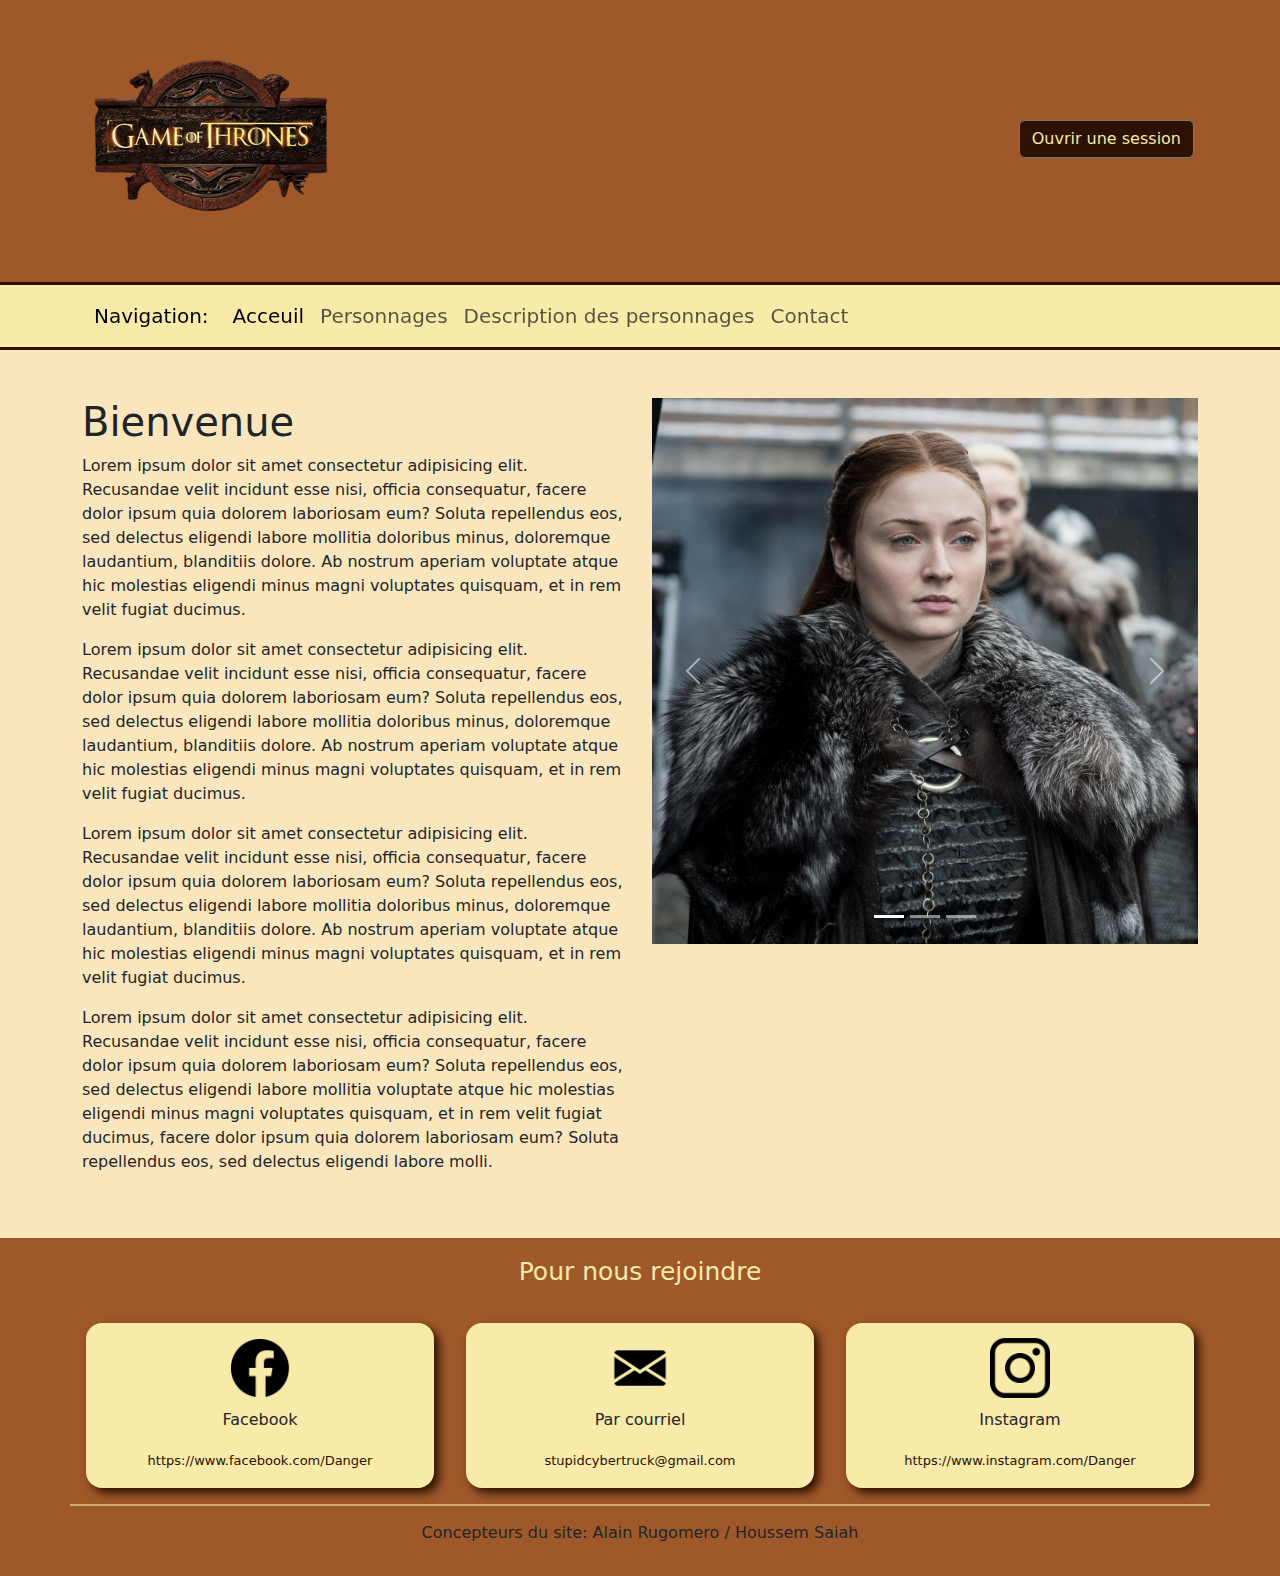
==== index.html @ e25f9ba0 "page personnage incomplete" ====
<!DOCTYPE html>
<html lang="fr">

<head>
    <meta charset="UTF-8">

    <!-- Pour s'assurer d'un affichage correct sur mobile -->
    <meta name="viewport" content="width=device-width, initial-scale=1.0">

    <meta name="description" content="">
    <!-- Styles de Boostrap + Styles personnalisés provenant de styles.scss -->
    <link rel="stylesheet" href="scss/styles.css">
    <!-- Nous n'aurons pas besoin de normalize.css, car il existe des styles
    qui font la même chose dans Bootstrap (voir fichier _reboot.scss) -->

    <link rel="icon" href="resources/icons/favicon.png" type="image/png">
    <title>Game Of Thrones | Acceuil</title>
</head>


<body>
    <a href="#contenu_principal" class="texte-pour-lecteur">Allez vers contenu principal</a>
    <header>
        <div class="container text-center p-3">
            <div class="flex-de">
                <div>
                    <img src="resources/logo/logo.png" alt="Logo Game Of Thrones" width="250">
                </div>
                <div class="boutton-header">
                    <button type="button" class="btn btn-secondary btn-md">Ouvrir une session</button>
                </div>
            </div>
        </div>

    </header>

    <div class="bg-navbar">
        <div class="container">

            <nav class="navbar navbar-expand-lg w-100 sticky-top" aria-label="navigation principal">
                <div class="container-fluid container">

                    <a class="navbar-brand" href="#">Navigation:</a>
                    <button class="navbar-toggler" type="button" data-bs-toggle="collapse"
                        data-bs-target="#navbarNavAltMarkup" aria-controls="navbarNavAltMarkup" aria-expanded="false"
                        aria-label="Toggle navigation">
                        <span class="navbar-toggler-icon"></span>
                    </button>
                    <div class="collapse navbar-collapse" id="navbarNavAltMarkup">
                        <div class="navbar-nav">
                            <a class="nav-link active" aria-current="page" href="index.html">Acceuil</a>
                            <a class="nav-link" href="personnages.html">Personnages</a>
                            <a class="nav-link" href="description.html">Description des personnages</a>
                            <a class="nav-link" href="contact.html">Contact</a>
                        </div>
                    </div>
                </div>
            </nav>
        </div>
    </div>


    <main id="contenu_principal" aria-label="contenu principal" class="container mt-5 mb-5">
        <section class="row">
            <section class="col">
                <h1>Bienvenue</h1>
                <p>Lorem ipsum dolor sit amet consectetur adipisicing elit. Recusandae velit incidunt esse nisi, officia
                    consequatur, facere dolor ipsum quia dolorem laboriosam eum? Soluta repellendus eos, sed delectus
                    eligendi labore mollitia doloribus minus, doloremque laudantium, blanditiis dolore. Ab nostrum
                    aperiam
                    voluptate atque hic molestias eligendi minus magni voluptates quisquam, et in rem velit fugiat
                    ducimus.
                </p>

                <p>Lorem ipsum dolor sit amet consectetur adipisicing elit. Recusandae velit incidunt esse nisi, officia
                    consequatur, facere dolor ipsum quia dolorem laboriosam eum? Soluta repellendus eos, sed delectus
                    eligendi labore mollitia doloribus minus, doloremque laudantium, blanditiis dolore. Ab nostrum
                    aperiam
                    voluptate atque hic molestias eligendi minus magni voluptates quisquam, et in rem velit fugiat
                    ducimus.
                </p>

                <p>Lorem ipsum dolor sit amet consectetur adipisicing elit. Recusandae velit incidunt esse nisi, officia
                    consequatur, facere dolor ipsum quia dolorem laboriosam eum? Soluta repellendus eos, sed delectus
                    eligendi labore mollitia doloribus minus, doloremque laudantium, blanditiis dolore. Ab nostrum
                    aperiam
                    voluptate atque hic molestias eligendi minus magni voluptates quisquam, et in rem velit fugiat
                    ducimus.
                </p>
                <p>Lorem ipsum dolor sit amet consectetur adipisicing elit. Recusandae velit incidunt esse nisi, officia
                    consequatur, facere dolor ipsum quia dolorem laboriosam eum? Soluta repellendus eos, sed delectus
                    eligendi labore mollitia voluptate atque hic molestias eligendi minus magni voluptates quisquam, et in rem velit fugiat
                    ducimus, facere dolor ipsum quia dolorem laboriosam eum? Soluta repellendus eos, sed delectus
                    eligendi labore molli.
                </p>
            </section>
            <section class="col">
                <div id="carouselExampleIndicators" class="carousel slide">
                    <div class="carousel-indicators">
                        <button type="button" data-bs-target="#carouselExampleIndicators" data-bs-slide-to="0"
                            class="active" aria-current="true" aria-label="Slide 1"></button>
                        <button type="button" data-bs-target="#carouselExampleIndicators" data-bs-slide-to="1"
                            aria-label="Slide 2"></button>
                        <button type="button" data-bs-target="#carouselExampleIndicators" data-bs-slide-to="2"
                            aria-label="Slide 3"></button>
                    </div>
                    <div class="carousel-inner">
                        <div class="carousel-item active">
                            <img src="resources/images/Sansa_Stark.jpg" class="d-block w-100" alt="...">
                        </div>
                        <div class="carousel-item">
                            <img src="resources/images/Knight_King.jpeg" class="d-block w-100" alt="...">
                        </div>
                        <div class="carousel-item">
                            <img src="resources/images/daenarys.jpg" class="d-block w-100" alt="...">
                        </div>
                    </div>
                    <button class="carousel-control-prev" type="button" data-bs-target="#carouselExampleIndicators"
                        data-bs-slide="prev">
                        <span class="carousel-control-prev-icon" aria-hidden="true"></span>
                        <span class="visually-hidden">Previous</span>
                    </button>
                    <button class="carousel-control-next" type="button" data-bs-target="#carouselExampleIndicators"
                        data-bs-slide="next">
                        <span class="carousel-control-next-icon" aria-hidden="true"></span>
                        <span class="visually-hidden">Next</span>
                    </button>
                </div>
            </section>
        </section>

    </main>

    <footer>
        <div class="container">
            <div class="con-1">
                <p>
                    Pour nous rejoindre
                </p>
            </div>
            <div class="row carte">

                <div class="col-md rounded-4 m-3">
                    <div>
                        <img src="resources/icons/facebook.png" alt="facebook-icon">
                    </div>
                    <div>
                        <p>Facebook</p>
                    </div>
                    <div>
                        <p><a href="https://www.facebook.com/groups/728167564419012"
                                target="_blank">https://www.facebook.com/Danger</a></p>
                    </div>
                </div>
                <div class="col-md rounded-4 m-3">
                    <div>
                        <img src="resources/icons/courriel.png" alt="facebook-icon">
                    </div>
                    <div>
                        <p>Par courriel</p>
                    </div>
                    <div>
                        <p><a href="mailto:example@email.com">stupidcybertruck@gmail.com</a></p>
                    </div>
                </div>
                <div class="col-md rounded-4 m-3">
                    <div>
                        <img src="resources/icons/instagram.png" alt="facebook-icon">
                    </div>
                    <div>
                        <p>Instagram</p>
                    </div>
                    <div>
                        <p><a href="https://www.instagram.com/ihate.elonmusk/"
                                target="_blank">https://www.instagram.com/Danger</a></p>
                    </div>
                </div>
            </div>
            
            <div>
                <p>
                    Concepteurs du site: Alain Rugomero / Houssem Saiah
                </p>
            </div>
        </div>
    </footer>


    <!-- Scripts de Bootstrap NE PAS RETIRER -->
    <!------------------------------------------------------------------------------------
        Si on a besoin des éléments interactifs de Bootstrap, on doit utiliser au minimum
        le 2e script suivant (bootstrap.min.js) et parfois le 1er en plus (Popper)
        intégrés dans cet ordre.
    ------------------------------------------------------------------------------------>
    <script src="https://cdn.jsdelivr.net/npm/@popperjs/core@2.11.8/dist/umd/popper.min.js"
        integrity="sha384-I7E8VVD/ismYTF4hNIPjVp/Zjvgyol6VFvRkX/vR+Vc4jQkC+hVqc2pM8ODewa9r"
        crossorigin="anonymous"></script>
    <script src="https://cdn.jsdelivr.net/npm/bootstrap@5.3.2/dist/js/bootstrap.min.js"
        integrity="sha384-BBtl+eGJRgqQAUMxJ7pMwbEyER4l1g+O15P+16Ep7Q9Q+zqX6gSbd85u4mG4QzX+"
        crossorigin="anonymous"></script>
</body>

</html>
---- scss/styles.css ----
@charset "UTF-8";
/** VOS $VARIABLES Sass ici avant l'importation**/
/*** Importation de Boostrap **/
/*!
 * Bootstrap  v5.3.2 (https://getbootstrap.com/)
 * Copyright 2011-2023 The Bootstrap Authors
 * Licensed under MIT (https://github.com/twbs/bootstrap/blob/main/LICENSE)
 */
:root,
[data-bs-theme=light] {
  --bs-blue: #0d6efd;
  --bs-indigo: #6610f2;
  --bs-purple: #6f42c1;
  --bs-pink: #d63384;
  --bs-red: #dc3545;
  --bs-orange: #fd7e14;
  --bs-yellow: #ffc107;
  --bs-green: #198754;
  --bs-teal: #20c997;
  --bs-cyan: #0dcaf0;
  --bs-black: #000;
  --bs-white: #fff;
  --bs-gray: #6c757d;
  --bs-gray-dark: #343a40;
  --bs-gray-100: #f8f9fa;
  --bs-gray-200: #e9ecef;
  --bs-gray-300: #dee2e6;
  --bs-gray-400: #ced4da;
  --bs-gray-500: #adb5bd;
  --bs-gray-600: #6c757d;
  --bs-gray-700: #495057;
  --bs-gray-800: #343a40;
  --bs-gray-900: #212529;
  --bs-primary: #0d6efd;
  --bs-secondary: #6c757d;
  --bs-success: #198754;
  --bs-info: #0dcaf0;
  --bs-warning: #ffc107;
  --bs-danger: #dc3545;
  --bs-light: #f8f9fa;
  --bs-dark: #212529;
  --bs-primary-rgb: 13, 110, 253;
  --bs-secondary-rgb: 108, 117, 125;
  --bs-success-rgb: 25, 135, 84;
  --bs-info-rgb: 13, 202, 240;
  --bs-warning-rgb: 255, 193, 7;
  --bs-danger-rgb: 220, 53, 69;
  --bs-light-rgb: 248, 249, 250;
  --bs-dark-rgb: 33, 37, 41;
  --bs-primary-text-emphasis: #052c65;
  --bs-secondary-text-emphasis: #2b2f32;
  --bs-success-text-emphasis: #0a3622;
  --bs-info-text-emphasis: #055160;
  --bs-warning-text-emphasis: #664d03;
  --bs-danger-text-emphasis: #58151c;
  --bs-light-text-emphasis: #495057;
  --bs-dark-text-emphasis: #495057;
  --bs-primary-bg-subtle: #cfe2ff;
  --bs-secondary-bg-subtle: #e2e3e5;
  --bs-success-bg-subtle: #d1e7dd;
  --bs-info-bg-subtle: #cff4fc;
  --bs-warning-bg-subtle: #fff3cd;
  --bs-danger-bg-subtle: #f8d7da;
  --bs-light-bg-subtle: #fcfcfd;
  --bs-dark-bg-subtle: #ced4da;
  --bs-primary-border-subtle: #9ec5fe;
  --bs-secondary-border-subtle: #c4c8cb;
  --bs-success-border-subtle: #a3cfbb;
  --bs-info-border-subtle: #9eeaf9;
  --bs-warning-border-subtle: #ffe69c;
  --bs-danger-border-subtle: #f1aeb5;
  --bs-light-border-subtle: #e9ecef;
  --bs-dark-border-subtle: #adb5bd;
  --bs-white-rgb: 255, 255, 255;
  --bs-black-rgb: 0, 0, 0;
  --bs-font-sans-serif: system-ui, -apple-system, "Segoe UI", Roboto, "Helvetica Neue", "Noto Sans", "Liberation Sans", Arial, sans-serif, "Apple Color Emoji", "Segoe UI Emoji", "Segoe UI Symbol", "Noto Color Emoji";
  --bs-font-monospace: SFMono-Regular, Menlo, Monaco, Consolas, "Liberation Mono", "Courier New", monospace;
  --bs-gradient: linear-gradient(180deg, rgba(255, 255, 255, 0.15), rgba(255, 255, 255, 0));
  --bs-body-font-family: var(--bs-font-sans-serif);
  --bs-body-font-size: 1rem;
  --bs-body-font-weight: 400;
  --bs-body-line-height: 1.5;
  --bs-body-color: #212529;
  --bs-body-color-rgb: 33, 37, 41;
  --bs-body-bg: #fff;
  --bs-body-bg-rgb: 255, 255, 255;
  --bs-emphasis-color: #000;
  --bs-emphasis-color-rgb: 0, 0, 0;
  --bs-secondary-color: rgba(33, 37, 41, 0.75);
  --bs-secondary-color-rgb: 33, 37, 41;
  --bs-secondary-bg: #e9ecef;
  --bs-secondary-bg-rgb: 233, 236, 239;
  --bs-tertiary-color: rgba(33, 37, 41, 0.5);
  --bs-tertiary-color-rgb: 33, 37, 41;
  --bs-tertiary-bg: #f8f9fa;
  --bs-tertiary-bg-rgb: 248, 249, 250;
  --bs-heading-color: inherit;
  --bs-link-color: #0d6efd;
  --bs-link-color-rgb: 13, 110, 253;
  --bs-link-decoration: underline;
  --bs-link-hover-color: #0a58ca;
  --bs-link-hover-color-rgb: 10, 88, 202;
  --bs-code-color: #d63384;
  --bs-highlight-color: #212529;
  --bs-highlight-bg: #fff3cd;
  --bs-border-width: 1px;
  --bs-border-style: solid;
  --bs-border-color: #dee2e6;
  --bs-border-color-translucent: rgba(0, 0, 0, 0.175);
  --bs-border-radius: 0.375rem;
  --bs-border-radius-sm: 0.25rem;
  --bs-border-radius-lg: 0.5rem;
  --bs-border-radius-xl: 1rem;
  --bs-border-radius-xxl: 2rem;
  --bs-border-radius-2xl: var(--bs-border-radius-xxl);
  --bs-border-radius-pill: 50rem;
  --bs-box-shadow: 0 0.5rem 1rem rgba(0, 0, 0, 0.15);
  --bs-box-shadow-sm: 0 0.125rem 0.25rem rgba(0, 0, 0, 0.075);
  --bs-box-shadow-lg: 0 1rem 3rem rgba(0, 0, 0, 0.175);
  --bs-box-shadow-inset: inset 0 1px 2px rgba(0, 0, 0, 0.075);
  --bs-focus-ring-width: 0.25rem;
  --bs-focus-ring-opacity: 0.25;
  --bs-focus-ring-color: rgba(13, 110, 253, 0.25);
  --bs-form-valid-color: #198754;
  --bs-form-valid-border-color: #198754;
  --bs-form-invalid-color: #dc3545;
  --bs-form-invalid-border-color: #dc3545;
}

[data-bs-theme=dark] {
  color-scheme: dark;
  --bs-body-color: #dee2e6;
  --bs-body-color-rgb: 222, 226, 230;
  --bs-body-bg: #212529;
  --bs-body-bg-rgb: 33, 37, 41;
  --bs-emphasis-color: #fff;
  --bs-emphasis-color-rgb: 255, 255, 255;
  --bs-secondary-color: rgba(222, 226, 230, 0.75);
  --bs-secondary-color-rgb: 222, 226, 230;
  --bs-secondary-bg: #343a40;
  --bs-secondary-bg-rgb: 52, 58, 64;
  --bs-tertiary-color: rgba(222, 226, 230, 0.5);
  --bs-tertiary-color-rgb: 222, 226, 230;
  --bs-tertiary-bg: #2b3035;
  --bs-tertiary-bg-rgb: 43, 48, 53;
  --bs-primary-text-emphasis: #6ea8fe;
  --bs-secondary-text-emphasis: #a7acb1;
  --bs-success-text-emphasis: #75b798;
  --bs-info-text-emphasis: #6edff6;
  --bs-warning-text-emphasis: #ffda6a;
  --bs-danger-text-emphasis: #ea868f;
  --bs-light-text-emphasis: #f8f9fa;
  --bs-dark-text-emphasis: #dee2e6;
  --bs-primary-bg-subtle: #031633;
  --bs-secondary-bg-subtle: #161719;
  --bs-success-bg-subtle: #051b11;
  --bs-info-bg-subtle: #032830;
  --bs-warning-bg-subtle: #332701;
  --bs-danger-bg-subtle: #2c0b0e;
  --bs-light-bg-subtle: #343a40;
  --bs-dark-bg-subtle: #1a1d20;
  --bs-primary-border-subtle: #084298;
  --bs-secondary-border-subtle: #41464b;
  --bs-success-border-subtle: #0f5132;
  --bs-info-border-subtle: #087990;
  --bs-warning-border-subtle: #997404;
  --bs-danger-border-subtle: #842029;
  --bs-light-border-subtle: #495057;
  --bs-dark-border-subtle: #343a40;
  --bs-heading-color: inherit;
  --bs-link-color: #6ea8fe;
  --bs-link-hover-color: #8bb9fe;
  --bs-link-color-rgb: 110, 168, 254;
  --bs-link-hover-color-rgb: 139, 185, 254;
  --bs-code-color: #e685b5;
  --bs-highlight-color: #dee2e6;
  --bs-highlight-bg: #664d03;
  --bs-border-color: #495057;
  --bs-border-color-translucent: rgba(255, 255, 255, 0.15);
  --bs-form-valid-color: #75b798;
  --bs-form-valid-border-color: #75b798;
  --bs-form-invalid-color: #ea868f;
  --bs-form-invalid-border-color: #ea868f;
}

*,
*::before,
*::after {
  box-sizing: border-box;
}

@media (prefers-reduced-motion: no-preference) {
  :root {
    scroll-behavior: smooth;
  }
}

body {
  margin: 0;
  font-family: var(--bs-body-font-family);
  font-size: var(--bs-body-font-size);
  font-weight: var(--bs-body-font-weight);
  line-height: var(--bs-body-line-height);
  color: var(--bs-body-color);
  text-align: var(--bs-body-text-align);
  background-color: var(--bs-body-bg);
  -webkit-text-size-adjust: 100%;
  -webkit-tap-highlight-color: rgba(0, 0, 0, 0);
}

hr {
  margin: 1rem 0;
  color: inherit;
  border: 0;
  border-top: var(--bs-border-width) solid;
  opacity: 0.25;
}

h6, .h6, h5, .h5, h4, .h4, h3, .h3, h2, .h2, h1, .h1 {
  margin-top: 0;
  margin-bottom: 0.5rem;
  font-weight: 500;
  line-height: 1.2;
  color: var(--bs-heading-color);
}

h1, .h1 {
  font-size: calc(1.375rem + 1.5vw);
}
@media (min-width: 1200px) {
  h1, .h1 {
    font-size: 2.5rem;
  }
}

h2, .h2 {
  font-size: calc(1.325rem + 0.9vw);
}
@media (min-width: 1200px) {
  h2, .h2 {
    font-size: 2rem;
  }
}

h3, .h3 {
  font-size: calc(1.3rem + 0.6vw);
}
@media (min-width: 1200px) {
  h3, .h3 {
    font-size: 1.75rem;
  }
}

h4, .h4 {
  font-size: calc(1.275rem + 0.3vw);
}
@media (min-width: 1200px) {
  h4, .h4 {
    font-size: 1.5rem;
  }
}

h5, .h5 {
  font-size: 1.25rem;
}

h6, .h6 {
  font-size: 1rem;
}

p {
  margin-top: 0;
  margin-bottom: 1rem;
}

abbr[title] {
  -webkit-text-decoration: underline dotted;
          text-decoration: underline dotted;
  cursor: help;
  -webkit-text-decoration-skip-ink: none;
          text-decoration-skip-ink: none;
}

address {
  margin-bottom: 1rem;
  font-style: normal;
  line-height: inherit;
}

ol,
ul {
  padding-left: 2rem;
}

ol,
ul,
dl {
  margin-top: 0;
  margin-bottom: 1rem;
}

ol ol,
ul ul,
ol ul,
ul ol {
  margin-bottom: 0;
}

dt {
  font-weight: 700;
}

dd {
  margin-bottom: 0.5rem;
  margin-left: 0;
}

blockquote {
  margin: 0 0 1rem;
}

b,
strong {
  font-weight: bolder;
}

small, .small {
  font-size: 0.875em;
}

mark, .mark {
  padding: 0.1875em;
  color: var(--bs-highlight-color);
  background-color: var(--bs-highlight-bg);
}

sub,
sup {
  position: relative;
  font-size: 0.75em;
  line-height: 0;
  vertical-align: baseline;
}

sub {
  bottom: -0.25em;
}

sup {
  top: -0.5em;
}

a {
  color: rgba(var(--bs-link-color-rgb), var(--bs-link-opacity, 1));
  text-decoration: underline;
}
a:hover {
  --bs-link-color-rgb: var(--bs-link-hover-color-rgb);
}

a:not([href]):not([class]), a:not([href]):not([class]):hover {
  color: inherit;
  text-decoration: none;
}

pre,
code,
kbd,
samp {
  font-family: var(--bs-font-monospace);
  font-size: 1em;
}

pre {
  display: block;
  margin-top: 0;
  margin-bottom: 1rem;
  overflow: auto;
  font-size: 0.875em;
}
pre code {
  font-size: inherit;
  color: inherit;
  word-break: normal;
}

code {
  font-size: 0.875em;
  color: var(--bs-code-color);
  word-wrap: break-word;
}
a > code {
  color: inherit;
}

kbd {
  padding: 0.1875rem 0.375rem;
  font-size: 0.875em;
  color: var(--bs-body-bg);
  background-color: var(--bs-body-color);
  border-radius: 0.25rem;
}
kbd kbd {
  padding: 0;
  font-size: 1em;
}

figure {
  margin: 0 0 1rem;
}

img,
svg {
  vertical-align: middle;
}

table {
  caption-side: bottom;
  border-collapse: collapse;
}

caption {
  padding-top: 0.5rem;
  padding-bottom: 0.5rem;
  color: var(--bs-secondary-color);
  text-align: left;
}

th {
  text-align: inherit;
  text-align: -webkit-match-parent;
}

thead,
tbody,
tfoot,
tr,
td,
th {
  border-color: inherit;
  border-style: solid;
  border-width: 0;
}

label {
  display: inline-block;
}

button {
  border-radius: 0;
}

button:focus:not(:focus-visible) {
  outline: 0;
}

input,
button,
select,
optgroup,
textarea {
  margin: 0;
  font-family: inherit;
  font-size: inherit;
  line-height: inherit;
}

button,
select {
  text-transform: none;
}

[role=button] {
  cursor: pointer;
}

select {
  word-wrap: normal;
}
select:disabled {
  opacity: 1;
}

[list]:not([type=date]):not([type=datetime-local]):not([type=month]):not([type=week]):not([type=time])::-webkit-calendar-picker-indicator {
  display: none !important;
}

button,
[type=button],
[type=reset],
[type=submit] {
  -webkit-appearance: button;
}
button:not(:disabled),
[type=button]:not(:disabled),
[type=reset]:not(:disabled),
[type=submit]:not(:disabled) {
  cursor: pointer;
}

::-moz-focus-inner {
  padding: 0;
  border-style: none;
}

textarea {
  resize: vertical;
}

fieldset {
  min-width: 0;
  padding: 0;
  margin: 0;
  border: 0;
}

legend {
  float: left;
  width: 100%;
  padding: 0;
  margin-bottom: 0.5rem;
  font-size: calc(1.275rem + 0.3vw);
  line-height: inherit;
}
@media (min-width: 1200px) {
  legend {
    font-size: 1.5rem;
  }
}
legend + * {
  clear: left;
}

::-webkit-datetime-edit-fields-wrapper,
::-webkit-datetime-edit-text,
::-webkit-datetime-edit-minute,
::-webkit-datetime-edit-hour-field,
::-webkit-datetime-edit-day-field,
::-webkit-datetime-edit-month-field,
::-webkit-datetime-edit-year-field {
  padding: 0;
}

::-webkit-inner-spin-button {
  height: auto;
}

[type=search] {
  -webkit-appearance: textfield;
  outline-offset: -2px;
}

/* rtl:raw:
[type="tel"],
[type="url"],
[type="email"],
[type="number"] {
  direction: ltr;
}
*/
::-webkit-search-decoration {
  -webkit-appearance: none;
}

::-webkit-color-swatch-wrapper {
  padding: 0;
}

::file-selector-button {
  font: inherit;
  -webkit-appearance: button;
}

output {
  display: inline-block;
}

iframe {
  border: 0;
}

summary {
  display: list-item;
  cursor: pointer;
}

progress {
  vertical-align: baseline;
}

[hidden] {
  display: none !important;
}

.lead {
  font-size: 1.25rem;
  font-weight: 300;
}

.display-1 {
  font-size: calc(1.625rem + 4.5vw);
  font-weight: 300;
  line-height: 1.2;
}
@media (min-width: 1200px) {
  .display-1 {
    font-size: 5rem;
  }
}

.display-2 {
  font-size: calc(1.575rem + 3.9vw);
  font-weight: 300;
  line-height: 1.2;
}
@media (min-width: 1200px) {
  .display-2 {
    font-size: 4.5rem;
  }
}

.display-3 {
  font-size: calc(1.525rem + 3.3vw);
  font-weight: 300;
  line-height: 1.2;
}
@media (min-width: 1200px) {
  .display-3 {
    font-size: 4rem;
  }
}

.display-4 {
  font-size: calc(1.475rem + 2.7vw);
  font-weight: 300;
  line-height: 1.2;
}
@media (min-width: 1200px) {
  .display-4 {
    font-size: 3.5rem;
  }
}

.display-5 {
  font-size: calc(1.425rem + 2.1vw);
  font-weight: 300;
  line-height: 1.2;
}
@media (min-width: 1200px) {
  .display-5 {
    font-size: 3rem;
  }
}

.display-6 {
  font-size: calc(1.375rem + 1.5vw);
  font-weight: 300;
  line-height: 1.2;
}
@media (min-width: 1200px) {
  .display-6 {
    font-size: 2.5rem;
  }
}

.list-unstyled {
  padding-left: 0;
  list-style: none;
}

.list-inline {
  padding-left: 0;
  list-style: none;
}

.list-inline-item {
  display: inline-block;
}
.list-inline-item:not(:last-child) {
  margin-right: 0.5rem;
}

.initialism {
  font-size: 0.875em;
  text-transform: uppercase;
}

.blockquote {
  margin-bottom: 1rem;
  font-size: 1.25rem;
}
.blockquote > :last-child {
  margin-bottom: 0;
}

.blockquote-footer {
  margin-top: -1rem;
  margin-bottom: 1rem;
  font-size: 0.875em;
  color: #6c757d;
}
.blockquote-footer::before {
  content: "— ";
}

.img-fluid {
  max-width: 100%;
  height: auto;
}

.img-thumbnail {
  padding: 0.25rem;
  background-color: var(--bs-body-bg);
  border: var(--bs-border-width) solid var(--bs-border-color);
  border-radius: var(--bs-border-radius);
  max-width: 100%;
  height: auto;
}

.figure {
  display: inline-block;
}

.figure-img {
  margin-bottom: 0.5rem;
  line-height: 1;
}

.figure-caption {
  font-size: 0.875em;
  color: var(--bs-secondary-color);
}

.container,
.container-fluid,
.container-xxl,
.container-xl,
.container-lg,
.container-md,
.container-sm {
  --bs-gutter-x: 1.5rem;
  --bs-gutter-y: 0;
  width: 100%;
  padding-right: calc(var(--bs-gutter-x) * 0.5);
  padding-left: calc(var(--bs-gutter-x) * 0.5);
  margin-right: auto;
  margin-left: auto;
}

@media (min-width: 576px) {
  .container-sm, .container {
    max-width: 540px;
  }
}
@media (min-width: 768px) {
  .container-md, .container-sm, .container {
    max-width: 720px;
  }
}
@media (min-width: 992px) {
  .container-lg, .container-md, .container-sm, .container {
    max-width: 960px;
  }
}
@media (min-width: 1200px) {
  .container-xl, .container-lg, .container-md, .container-sm, .container {
    max-width: 1140px;
  }
}
@media (min-width: 1400px) {
  .container-xxl, .container-xl, .container-lg, .container-md, .container-sm, .container {
    max-width: 1320px;
  }
}
:root {
  --bs-breakpoint-xs: 0;
  --bs-breakpoint-sm: 576px;
  --bs-breakpoint-md: 768px;
  --bs-breakpoint-lg: 992px;
  --bs-breakpoint-xl: 1200px;
  --bs-breakpoint-xxl: 1400px;
}

.row {
  --bs-gutter-x: 1.5rem;
  --bs-gutter-y: 0;
  display: flex;
  flex-wrap: wrap;
  margin-top: calc(-1 * var(--bs-gutter-y));
  margin-right: calc(-0.5 * var(--bs-gutter-x));
  margin-left: calc(-0.5 * var(--bs-gutter-x));
}
.row > * {
  flex-shrink: 0;
  width: 100%;
  max-width: 100%;
  padding-right: calc(var(--bs-gutter-x) * 0.5);
  padding-left: calc(var(--bs-gutter-x) * 0.5);
  margin-top: var(--bs-gutter-y);
}

.col {
  flex: 1 0 0%;
}

.row-cols-auto > * {
  flex: 0 0 auto;
  width: auto;
}

.row-cols-1 > * {
  flex: 0 0 auto;
  width: 100%;
}

.row-cols-2 > * {
  flex: 0 0 auto;
  width: 50%;
}

.row-cols-3 > * {
  flex: 0 0 auto;
  width: 33.33333333%;
}

.row-cols-4 > * {
  flex: 0 0 auto;
  width: 25%;
}

.row-cols-5 > * {
  flex: 0 0 auto;
  width: 20%;
}

.row-cols-6 > * {
  flex: 0 0 auto;
  width: 16.66666667%;
}

.col-auto {
  flex: 0 0 auto;
  width: auto;
}

.col-1 {
  flex: 0 0 auto;
  width: 8.33333333%;
}

.col-2 {
  flex: 0 0 auto;
  width: 16.66666667%;
}

.col-3 {
  flex: 0 0 auto;
  width: 25%;
}

.col-4 {
  flex: 0 0 auto;
  width: 33.33333333%;
}

.col-5 {
  flex: 0 0 auto;
  width: 41.66666667%;
}

.col-6 {
  flex: 0 0 auto;
  width: 50%;
}

.col-7 {
  flex: 0 0 auto;
  width: 58.33333333%;
}

.col-8 {
  flex: 0 0 auto;
  width: 66.66666667%;
}

.col-9 {
  flex: 0 0 auto;
  width: 75%;
}

.col-10 {
  flex: 0 0 auto;
  width: 83.33333333%;
}

.col-11 {
  flex: 0 0 auto;
  width: 91.66666667%;
}

.col-12 {
  flex: 0 0 auto;
  width: 100%;
}

.offset-1 {
  margin-left: 8.33333333%;
}

.offset-2 {
  margin-left: 16.66666667%;
}

.offset-3 {
  margin-left: 25%;
}

.offset-4 {
  margin-left: 33.33333333%;
}

.offset-5 {
  margin-left: 41.66666667%;
}

.offset-6 {
  margin-left: 50%;
}

.offset-7 {
  margin-left: 58.33333333%;
}

.offset-8 {
  margin-left: 66.66666667%;
}

.offset-9 {
  margin-left: 75%;
}

.offset-10 {
  margin-left: 83.33333333%;
}

.offset-11 {
  margin-left: 91.66666667%;
}

.g-0,
.gx-0 {
  --bs-gutter-x: 0;
}

.g-0,
.gy-0 {
  --bs-gutter-y: 0;
}

.g-1,
.gx-1 {
  --bs-gutter-x: 0.25rem;
}

.g-1,
.gy-1 {
  --bs-gutter-y: 0.25rem;
}

.g-2,
.gx-2 {
  --bs-gutter-x: 0.5rem;
}

.g-2,
.gy-2 {
  --bs-gutter-y: 0.5rem;
}

.g-3,
.gx-3 {
  --bs-gutter-x: 1rem;
}

.g-3,
.gy-3 {
  --bs-gutter-y: 1rem;
}

.g-4,
.gx-4 {
  --bs-gutter-x: 1.5rem;
}

.g-4,
.gy-4 {
  --bs-gutter-y: 1.5rem;
}

.g-5,
.gx-5 {
  --bs-gutter-x: 3rem;
}

.g-5,
.gy-5 {
  --bs-gutter-y: 3rem;
}

@media (min-width: 576px) {
  .col-sm {
    flex: 1 0 0%;
  }
  .row-cols-sm-auto > * {
    flex: 0 0 auto;
    width: auto;
  }
  .row-cols-sm-1 > * {
    flex: 0 0 auto;
    width: 100%;
  }
  .row-cols-sm-2 > * {
    flex: 0 0 auto;
    width: 50%;
  }
  .row-cols-sm-3 > * {
    flex: 0 0 auto;
    width: 33.33333333%;
  }
  .row-cols-sm-4 > * {
    flex: 0 0 auto;
    width: 25%;
  }
  .row-cols-sm-5 > * {
    flex: 0 0 auto;
    width: 20%;
  }
  .row-cols-sm-6 > * {
    flex: 0 0 auto;
    width: 16.66666667%;
  }
  .col-sm-auto {
    flex: 0 0 auto;
    width: auto;
  }
  .col-sm-1 {
    flex: 0 0 auto;
    width: 8.33333333%;
  }
  .col-sm-2 {
    flex: 0 0 auto;
    width: 16.66666667%;
  }
  .col-sm-3 {
    flex: 0 0 auto;
    width: 25%;
  }
  .col-sm-4 {
    flex: 0 0 auto;
    width: 33.33333333%;
  }
  .col-sm-5 {
    flex: 0 0 auto;
    width: 41.66666667%;
  }
  .col-sm-6 {
    flex: 0 0 auto;
    width: 50%;
  }
  .col-sm-7 {
    flex: 0 0 auto;
    width: 58.33333333%;
  }
  .col-sm-8 {
    flex: 0 0 auto;
    width: 66.66666667%;
  }
  .col-sm-9 {
    flex: 0 0 auto;
    width: 75%;
  }
  .col-sm-10 {
    flex: 0 0 auto;
    width: 83.33333333%;
  }
  .col-sm-11 {
    flex: 0 0 auto;
    width: 91.66666667%;
  }
  .col-sm-12 {
    flex: 0 0 auto;
    width: 100%;
  }
  .offset-sm-0 {
    margin-left: 0;
  }
  .offset-sm-1 {
    margin-left: 8.33333333%;
  }
  .offset-sm-2 {
    margin-left: 16.66666667%;
  }
  .offset-sm-3 {
    margin-left: 25%;
  }
  .offset-sm-4 {
    margin-left: 33.33333333%;
  }
  .offset-sm-5 {
    margin-left: 41.66666667%;
  }
  .offset-sm-6 {
    margin-left: 50%;
  }
  .offset-sm-7 {
    margin-left: 58.33333333%;
  }
  .offset-sm-8 {
    margin-left: 66.66666667%;
  }
  .offset-sm-9 {
    margin-left: 75%;
  }
  .offset-sm-10 {
    margin-left: 83.33333333%;
  }
  .offset-sm-11 {
    margin-left: 91.66666667%;
  }
  .g-sm-0,
  .gx-sm-0 {
    --bs-gutter-x: 0;
  }
  .g-sm-0,
  .gy-sm-0 {
    --bs-gutter-y: 0;
  }
  .g-sm-1,
  .gx-sm-1 {
    --bs-gutter-x: 0.25rem;
  }
  .g-sm-1,
  .gy-sm-1 {
    --bs-gutter-y: 0.25rem;
  }
  .g-sm-2,
  .gx-sm-2 {
    --bs-gutter-x: 0.5rem;
  }
  .g-sm-2,
  .gy-sm-2 {
    --bs-gutter-y: 0.5rem;
  }
  .g-sm-3,
  .gx-sm-3 {
    --bs-gutter-x: 1rem;
  }
  .g-sm-3,
  .gy-sm-3 {
    --bs-gutter-y: 1rem;
  }
  .g-sm-4,
  .gx-sm-4 {
    --bs-gutter-x: 1.5rem;
  }
  .g-sm-4,
  .gy-sm-4 {
    --bs-gutter-y: 1.5rem;
  }
  .g-sm-5,
  .gx-sm-5 {
    --bs-gutter-x: 3rem;
  }
  .g-sm-5,
  .gy-sm-5 {
    --bs-gutter-y: 3rem;
  }
}
@media (min-width: 768px) {
  .col-md {
    flex: 1 0 0%;
  }
  .row-cols-md-auto > * {
    flex: 0 0 auto;
    width: auto;
  }
  .row-cols-md-1 > * {
    flex: 0 0 auto;
    width: 100%;
  }
  .row-cols-md-2 > * {
    flex: 0 0 auto;
    width: 50%;
  }
  .row-cols-md-3 > * {
    flex: 0 0 auto;
    width: 33.33333333%;
  }
  .row-cols-md-4 > * {
    flex: 0 0 auto;
    width: 25%;
  }
  .row-cols-md-5 > * {
    flex: 0 0 auto;
    width: 20%;
  }
  .row-cols-md-6 > * {
    flex: 0 0 auto;
    width: 16.66666667%;
  }
  .col-md-auto {
    flex: 0 0 auto;
    width: auto;
  }
  .col-md-1 {
    flex: 0 0 auto;
    width: 8.33333333%;
  }
  .col-md-2 {
    flex: 0 0 auto;
    width: 16.66666667%;
  }
  .col-md-3 {
    flex: 0 0 auto;
    width: 25%;
  }
  .col-md-4 {
    flex: 0 0 auto;
    width: 33.33333333%;
  }
  .col-md-5 {
    flex: 0 0 auto;
    width: 41.66666667%;
  }
  .col-md-6 {
    flex: 0 0 auto;
    width: 50%;
  }
  .col-md-7 {
    flex: 0 0 auto;
    width: 58.33333333%;
  }
  .col-md-8 {
    flex: 0 0 auto;
    width: 66.66666667%;
  }
  .col-md-9 {
    flex: 0 0 auto;
    width: 75%;
  }
  .col-md-10 {
    flex: 0 0 auto;
    width: 83.33333333%;
  }
  .col-md-11 {
    flex: 0 0 auto;
    width: 91.66666667%;
  }
  .col-md-12 {
    flex: 0 0 auto;
    width: 100%;
  }
  .offset-md-0 {
    margin-left: 0;
  }
  .offset-md-1 {
    margin-left: 8.33333333%;
  }
  .offset-md-2 {
    margin-left: 16.66666667%;
  }
  .offset-md-3 {
    margin-left: 25%;
  }
  .offset-md-4 {
    margin-left: 33.33333333%;
  }
  .offset-md-5 {
    margin-left: 41.66666667%;
  }
  .offset-md-6 {
    margin-left: 50%;
  }
  .offset-md-7 {
    margin-left: 58.33333333%;
  }
  .offset-md-8 {
    margin-left: 66.66666667%;
  }
  .offset-md-9 {
    margin-left: 75%;
  }
  .offset-md-10 {
    margin-left: 83.33333333%;
  }
  .offset-md-11 {
    margin-left: 91.66666667%;
  }
  .g-md-0,
  .gx-md-0 {
    --bs-gutter-x: 0;
  }
  .g-md-0,
  .gy-md-0 {
    --bs-gutter-y: 0;
  }
  .g-md-1,
  .gx-md-1 {
    --bs-gutter-x: 0.25rem;
  }
  .g-md-1,
  .gy-md-1 {
    --bs-gutter-y: 0.25rem;
  }
  .g-md-2,
  .gx-md-2 {
    --bs-gutter-x: 0.5rem;
  }
  .g-md-2,
  .gy-md-2 {
    --bs-gutter-y: 0.5rem;
  }
  .g-md-3,
  .gx-md-3 {
    --bs-gutter-x: 1rem;
  }
  .g-md-3,
  .gy-md-3 {
    --bs-gutter-y: 1rem;
  }
  .g-md-4,
  .gx-md-4 {
    --bs-gutter-x: 1.5rem;
  }
  .g-md-4,
  .gy-md-4 {
    --bs-gutter-y: 1.5rem;
  }
  .g-md-5,
  .gx-md-5 {
    --bs-gutter-x: 3rem;
  }
  .g-md-5,
  .gy-md-5 {
    --bs-gutter-y: 3rem;
  }
}
@media (min-width: 992px) {
  .col-lg {
    flex: 1 0 0%;
  }
  .row-cols-lg-auto > * {
    flex: 0 0 auto;
    width: auto;
  }
  .row-cols-lg-1 > * {
    flex: 0 0 auto;
    width: 100%;
  }
  .row-cols-lg-2 > * {
    flex: 0 0 auto;
    width: 50%;
  }
  .row-cols-lg-3 > * {
    flex: 0 0 auto;
    width: 33.33333333%;
  }
  .row-cols-lg-4 > * {
    flex: 0 0 auto;
    width: 25%;
  }
  .row-cols-lg-5 > * {
    flex: 0 0 auto;
    width: 20%;
  }
  .row-cols-lg-6 > * {
    flex: 0 0 auto;
    width: 16.66666667%;
  }
  .col-lg-auto {
    flex: 0 0 auto;
    width: auto;
  }
  .col-lg-1 {
    flex: 0 0 auto;
    width: 8.33333333%;
  }
  .col-lg-2 {
    flex: 0 0 auto;
    width: 16.66666667%;
  }
  .col-lg-3 {
    flex: 0 0 auto;
    width: 25%;
  }
  .col-lg-4 {
    flex: 0 0 auto;
    width: 33.33333333%;
  }
  .col-lg-5 {
    flex: 0 0 auto;
    width: 41.66666667%;
  }
  .col-lg-6 {
    flex: 0 0 auto;
    width: 50%;
  }
  .col-lg-7 {
    flex: 0 0 auto;
    width: 58.33333333%;
  }
  .col-lg-8 {
    flex: 0 0 auto;
    width: 66.66666667%;
  }
  .col-lg-9 {
    flex: 0 0 auto;
    width: 75%;
  }
  .col-lg-10 {
    flex: 0 0 auto;
    width: 83.33333333%;
  }
  .col-lg-11 {
    flex: 0 0 auto;
    width: 91.66666667%;
  }
  .col-lg-12 {
    flex: 0 0 auto;
    width: 100%;
  }
  .offset-lg-0 {
    margin-left: 0;
  }
  .offset-lg-1 {
    margin-left: 8.33333333%;
  }
  .offset-lg-2 {
    margin-left: 16.66666667%;
  }
  .offset-lg-3 {
    margin-left: 25%;
  }
  .offset-lg-4 {
    margin-left: 33.33333333%;
  }
  .offset-lg-5 {
    margin-left: 41.66666667%;
  }
  .offset-lg-6 {
    margin-left: 50%;
  }
  .offset-lg-7 {
    margin-left: 58.33333333%;
  }
  .offset-lg-8 {
    margin-left: 66.66666667%;
  }
  .offset-lg-9 {
    margin-left: 75%;
  }
  .offset-lg-10 {
    margin-left: 83.33333333%;
  }
  .offset-lg-11 {
    margin-left: 91.66666667%;
  }
  .g-lg-0,
  .gx-lg-0 {
    --bs-gutter-x: 0;
  }
  .g-lg-0,
  .gy-lg-0 {
    --bs-gutter-y: 0;
  }
  .g-lg-1,
  .gx-lg-1 {
    --bs-gutter-x: 0.25rem;
  }
  .g-lg-1,
  .gy-lg-1 {
    --bs-gutter-y: 0.25rem;
  }
  .g-lg-2,
  .gx-lg-2 {
    --bs-gutter-x: 0.5rem;
  }
  .g-lg-2,
  .gy-lg-2 {
    --bs-gutter-y: 0.5rem;
  }
  .g-lg-3,
  .gx-lg-3 {
    --bs-gutter-x: 1rem;
  }
  .g-lg-3,
  .gy-lg-3 {
    --bs-gutter-y: 1rem;
  }
  .g-lg-4,
  .gx-lg-4 {
    --bs-gutter-x: 1.5rem;
  }
  .g-lg-4,
  .gy-lg-4 {
    --bs-gutter-y: 1.5rem;
  }
  .g-lg-5,
  .gx-lg-5 {
    --bs-gutter-x: 3rem;
  }
  .g-lg-5,
  .gy-lg-5 {
    --bs-gutter-y: 3rem;
  }
}
@media (min-width: 1200px) {
  .col-xl {
    flex: 1 0 0%;
  }
  .row-cols-xl-auto > * {
    flex: 0 0 auto;
    width: auto;
  }
  .row-cols-xl-1 > * {
    flex: 0 0 auto;
    width: 100%;
  }
  .row-cols-xl-2 > * {
    flex: 0 0 auto;
    width: 50%;
  }
  .row-cols-xl-3 > * {
    flex: 0 0 auto;
    width: 33.33333333%;
  }
  .row-cols-xl-4 > * {
    flex: 0 0 auto;
    width: 25%;
  }
  .row-cols-xl-5 > * {
    flex: 0 0 auto;
    width: 20%;
  }
  .row-cols-xl-6 > * {
    flex: 0 0 auto;
    width: 16.66666667%;
  }
  .col-xl-auto {
    flex: 0 0 auto;
    width: auto;
  }
  .col-xl-1 {
    flex: 0 0 auto;
    width: 8.33333333%;
  }
  .col-xl-2 {
    flex: 0 0 auto;
    width: 16.66666667%;
  }
  .col-xl-3 {
    flex: 0 0 auto;
    width: 25%;
  }
  .col-xl-4 {
    flex: 0 0 auto;
    width: 33.33333333%;
  }
  .col-xl-5 {
    flex: 0 0 auto;
    width: 41.66666667%;
  }
  .col-xl-6 {
    flex: 0 0 auto;
    width: 50%;
  }
  .col-xl-7 {
    flex: 0 0 auto;
    width: 58.33333333%;
  }
  .col-xl-8 {
    flex: 0 0 auto;
    width: 66.66666667%;
  }
  .col-xl-9 {
    flex: 0 0 auto;
    width: 75%;
  }
  .col-xl-10 {
    flex: 0 0 auto;
    width: 83.33333333%;
  }
  .col-xl-11 {
    flex: 0 0 auto;
    width: 91.66666667%;
  }
  .col-xl-12 {
    flex: 0 0 auto;
    width: 100%;
  }
  .offset-xl-0 {
    margin-left: 0;
  }
  .offset-xl-1 {
    margin-left: 8.33333333%;
  }
  .offset-xl-2 {
    margin-left: 16.66666667%;
  }
  .offset-xl-3 {
    margin-left: 25%;
  }
  .offset-xl-4 {
    margin-left: 33.33333333%;
  }
  .offset-xl-5 {
    margin-left: 41.66666667%;
  }
  .offset-xl-6 {
    margin-left: 50%;
  }
  .offset-xl-7 {
    margin-left: 58.33333333%;
  }
  .offset-xl-8 {
    margin-left: 66.66666667%;
  }
  .offset-xl-9 {
    margin-left: 75%;
  }
  .offset-xl-10 {
    margin-left: 83.33333333%;
  }
  .offset-xl-11 {
    margin-left: 91.66666667%;
  }
  .g-xl-0,
  .gx-xl-0 {
    --bs-gutter-x: 0;
  }
  .g-xl-0,
  .gy-xl-0 {
    --bs-gutter-y: 0;
  }
  .g-xl-1,
  .gx-xl-1 {
    --bs-gutter-x: 0.25rem;
  }
  .g-xl-1,
  .gy-xl-1 {
    --bs-gutter-y: 0.25rem;
  }
  .g-xl-2,
  .gx-xl-2 {
    --bs-gutter-x: 0.5rem;
  }
  .g-xl-2,
  .gy-xl-2 {
    --bs-gutter-y: 0.5rem;
  }
  .g-xl-3,
  .gx-xl-3 {
    --bs-gutter-x: 1rem;
  }
  .g-xl-3,
  .gy-xl-3 {
    --bs-gutter-y: 1rem;
  }
  .g-xl-4,
  .gx-xl-4 {
    --bs-gutter-x: 1.5rem;
  }
  .g-xl-4,
  .gy-xl-4 {
    --bs-gutter-y: 1.5rem;
  }
  .g-xl-5,
  .gx-xl-5 {
    --bs-gutter-x: 3rem;
  }
  .g-xl-5,
  .gy-xl-5 {
    --bs-gutter-y: 3rem;
  }
}
@media (min-width: 1400px) {
  .col-xxl {
    flex: 1 0 0%;
  }
  .row-cols-xxl-auto > * {
    flex: 0 0 auto;
    width: auto;
  }
  .row-cols-xxl-1 > * {
    flex: 0 0 auto;
    width: 100%;
  }
  .row-cols-xxl-2 > * {
    flex: 0 0 auto;
    width: 50%;
  }
  .row-cols-xxl-3 > * {
    flex: 0 0 auto;
    width: 33.33333333%;
  }
  .row-cols-xxl-4 > * {
    flex: 0 0 auto;
    width: 25%;
  }
  .row-cols-xxl-5 > * {
    flex: 0 0 auto;
    width: 20%;
  }
  .row-cols-xxl-6 > * {
    flex: 0 0 auto;
    width: 16.66666667%;
  }
  .col-xxl-auto {
    flex: 0 0 auto;
    width: auto;
  }
  .col-xxl-1 {
    flex: 0 0 auto;
    width: 8.33333333%;
  }
  .col-xxl-2 {
    flex: 0 0 auto;
    width: 16.66666667%;
  }
  .col-xxl-3 {
    flex: 0 0 auto;
    width: 25%;
  }
  .col-xxl-4 {
    flex: 0 0 auto;
    width: 33.33333333%;
  }
  .col-xxl-5 {
    flex: 0 0 auto;
    width: 41.66666667%;
  }
  .col-xxl-6 {
    flex: 0 0 auto;
    width: 50%;
  }
  .col-xxl-7 {
    flex: 0 0 auto;
    width: 58.33333333%;
  }
  .col-xxl-8 {
    flex: 0 0 auto;
    width: 66.66666667%;
  }
  .col-xxl-9 {
    flex: 0 0 auto;
    width: 75%;
  }
  .col-xxl-10 {
    flex: 0 0 auto;
    width: 83.33333333%;
  }
  .col-xxl-11 {
    flex: 0 0 auto;
    width: 91.66666667%;
  }
  .col-xxl-12 {
    flex: 0 0 auto;
    width: 100%;
  }
  .offset-xxl-0 {
    margin-left: 0;
  }
  .offset-xxl-1 {
    margin-left: 8.33333333%;
  }
  .offset-xxl-2 {
    margin-left: 16.66666667%;
  }
  .offset-xxl-3 {
    margin-left: 25%;
  }
  .offset-xxl-4 {
    margin-left: 33.33333333%;
  }
  .offset-xxl-5 {
    margin-left: 41.66666667%;
  }
  .offset-xxl-6 {
    margin-left: 50%;
  }
  .offset-xxl-7 {
    margin-left: 58.33333333%;
  }
  .offset-xxl-8 {
    margin-left: 66.66666667%;
  }
  .offset-xxl-9 {
    margin-left: 75%;
  }
  .offset-xxl-10 {
    margin-left: 83.33333333%;
  }
  .offset-xxl-11 {
    margin-left: 91.66666667%;
  }
  .g-xxl-0,
  .gx-xxl-0 {
    --bs-gutter-x: 0;
  }
  .g-xxl-0,
  .gy-xxl-0 {
    --bs-gutter-y: 0;
  }
  .g-xxl-1,
  .gx-xxl-1 {
    --bs-gutter-x: 0.25rem;
  }
  .g-xxl-1,
  .gy-xxl-1 {
    --bs-gutter-y: 0.25rem;
  }
  .g-xxl-2,
  .gx-xxl-2 {
    --bs-gutter-x: 0.5rem;
  }
  .g-xxl-2,
  .gy-xxl-2 {
    --bs-gutter-y: 0.5rem;
  }
  .g-xxl-3,
  .gx-xxl-3 {
    --bs-gutter-x: 1rem;
  }
  .g-xxl-3,
  .gy-xxl-3 {
    --bs-gutter-y: 1rem;
  }
  .g-xxl-4,
  .gx-xxl-4 {
    --bs-gutter-x: 1.5rem;
  }
  .g-xxl-4,
  .gy-xxl-4 {
    --bs-gutter-y: 1.5rem;
  }
  .g-xxl-5,
  .gx-xxl-5 {
    --bs-gutter-x: 3rem;
  }
  .g-xxl-5,
  .gy-xxl-5 {
    --bs-gutter-y: 3rem;
  }
}
.table {
  --bs-table-color-type: initial;
  --bs-table-bg-type: initial;
  --bs-table-color-state: initial;
  --bs-table-bg-state: initial;
  --bs-table-color: var(--bs-emphasis-color);
  --bs-table-bg: var(--bs-body-bg);
  --bs-table-border-color: var(--bs-border-color);
  --bs-table-accent-bg: transparent;
  --bs-table-striped-color: var(--bs-emphasis-color);
  --bs-table-striped-bg: rgba(var(--bs-emphasis-color-rgb), 0.05);
  --bs-table-active-color: var(--bs-emphasis-color);
  --bs-table-active-bg: rgba(var(--bs-emphasis-color-rgb), 0.1);
  --bs-table-hover-color: var(--bs-emphasis-color);
  --bs-table-hover-bg: rgba(var(--bs-emphasis-color-rgb), 0.075);
  width: 100%;
  margin-bottom: 1rem;
  vertical-align: top;
  border-color: var(--bs-table-border-color);
}
.table > :not(caption) > * > * {
  padding: 0.5rem 0.5rem;
  color: var(--bs-table-color-state, var(--bs-table-color-type, var(--bs-table-color)));
  background-color: var(--bs-table-bg);
  border-bottom-width: var(--bs-border-width);
  box-shadow: inset 0 0 0 9999px var(--bs-table-bg-state, var(--bs-table-bg-type, var(--bs-table-accent-bg)));
}
.table > tbody {
  vertical-align: inherit;
}
.table > thead {
  vertical-align: bottom;
}

.table-group-divider {
  border-top: calc(var(--bs-border-width) * 2) solid currentcolor;
}

.caption-top {
  caption-side: top;
}

.table-sm > :not(caption) > * > * {
  padding: 0.25rem 0.25rem;
}

.table-bordered > :not(caption) > * {
  border-width: var(--bs-border-width) 0;
}
.table-bordered > :not(caption) > * > * {
  border-width: 0 var(--bs-border-width);
}

.table-borderless > :not(caption) > * > * {
  border-bottom-width: 0;
}
.table-borderless > :not(:first-child) {
  border-top-width: 0;
}

.table-striped > tbody > tr:nth-of-type(odd) > * {
  --bs-table-color-type: var(--bs-table-striped-color);
  --bs-table-bg-type: var(--bs-table-striped-bg);
}

.table-striped-columns > :not(caption) > tr > :nth-child(even) {
  --bs-table-color-type: var(--bs-table-striped-color);
  --bs-table-bg-type: var(--bs-table-striped-bg);
}

.table-active {
  --bs-table-color-state: var(--bs-table-active-color);
  --bs-table-bg-state: var(--bs-table-active-bg);
}

.table-hover > tbody > tr:hover > * {
  --bs-table-color-state: var(--bs-table-hover-color);
  --bs-table-bg-state: var(--bs-table-hover-bg);
}

.table-primary {
  --bs-table-color: #000;
  --bs-table-bg: #cfe2ff;
  --bs-table-border-color: #a6b5cc;
  --bs-table-striped-bg: #c5d7f2;
  --bs-table-striped-color: #000;
  --bs-table-active-bg: #bacbe6;
  --bs-table-active-color: #000;
  --bs-table-hover-bg: #bfd1ec;
  --bs-table-hover-color: #000;
  color: var(--bs-table-color);
  border-color: var(--bs-table-border-color);
}

.table-secondary {
  --bs-table-color: #000;
  --bs-table-bg: #e2e3e5;
  --bs-table-border-color: #b5b6b7;
  --bs-table-striped-bg: #d7d8da;
  --bs-table-striped-color: #000;
  --bs-table-active-bg: #cbccce;
  --bs-table-active-color: #000;
  --bs-table-hover-bg: #d1d2d4;
  --bs-table-hover-color: #000;
  color: var(--bs-table-color);
  border-color: var(--bs-table-border-color);
}

.table-success {
  --bs-table-color: #000;
  --bs-table-bg: #d1e7dd;
  --bs-table-border-color: #a7b9b1;
  --bs-table-striped-bg: #c7dbd2;
  --bs-table-striped-color: #000;
  --bs-table-active-bg: #bcd0c7;
  --bs-table-active-color: #000;
  --bs-table-hover-bg: #c1d6cc;
  --bs-table-hover-color: #000;
  color: var(--bs-table-color);
  border-color: var(--bs-table-border-color);
}

.table-info {
  --bs-table-color: #000;
  --bs-table-bg: #cff4fc;
  --bs-table-border-color: #a6c3ca;
  --bs-table-striped-bg: #c5e8ef;
  --bs-table-striped-color: #000;
  --bs-table-active-bg: #badce3;
  --bs-table-active-color: #000;
  --bs-table-hover-bg: #bfe2e9;
  --bs-table-hover-color: #000;
  color: var(--bs-table-color);
  border-color: var(--bs-table-border-color);
}

.table-warning {
  --bs-table-color: #000;
  --bs-table-bg: #fff3cd;
  --bs-table-border-color: #ccc2a4;
  --bs-table-striped-bg: #f2e7c3;
  --bs-table-striped-color: #000;
  --bs-table-active-bg: #e6dbb9;
  --bs-table-active-color: #000;
  --bs-table-hover-bg: #ece1be;
  --bs-table-hover-color: #000;
  color: var(--bs-table-color);
  border-color: var(--bs-table-border-color);
}

.table-danger {
  --bs-table-color: #000;
  --bs-table-bg: #f8d7da;
  --bs-table-border-color: #c6acae;
  --bs-table-striped-bg: #eccccf;
  --bs-table-striped-color: #000;
  --bs-table-active-bg: #dfc2c4;
  --bs-table-active-color: #000;
  --bs-table-hover-bg: #e5c7ca;
  --bs-table-hover-color: #000;
  color: var(--bs-table-color);
  border-color: var(--bs-table-border-color);
}

.table-light {
  --bs-table-color: #000;
  --bs-table-bg: #f8f9fa;
  --bs-table-border-color: #c6c7c8;
  --bs-table-striped-bg: #ecedee;
  --bs-table-striped-color: #000;
  --bs-table-active-bg: #dfe0e1;
  --bs-table-active-color: #000;
  --bs-table-hover-bg: #e5e6e7;
  --bs-table-hover-color: #000;
  color: var(--bs-table-color);
  border-color: var(--bs-table-border-color);
}

.table-dark {
  --bs-table-color: #fff;
  --bs-table-bg: #212529;
  --bs-table-border-color: #4d5154;
  --bs-table-striped-bg: #2c3034;
  --bs-table-striped-color: #fff;
  --bs-table-active-bg: #373b3e;
  --bs-table-active-color: #fff;
  --bs-table-hover-bg: #323539;
  --bs-table-hover-color: #fff;
  color: var(--bs-table-color);
  border-color: var(--bs-table-border-color);
}

.table-responsive {
  overflow-x: auto;
  -webkit-overflow-scrolling: touch;
}

@media (max-width: 575.98px) {
  .table-responsive-sm {
    overflow-x: auto;
    -webkit-overflow-scrolling: touch;
  }
}
@media (max-width: 767.98px) {
  .table-responsive-md {
    overflow-x: auto;
    -webkit-overflow-scrolling: touch;
  }
}
@media (max-width: 991.98px) {
  .table-responsive-lg {
    overflow-x: auto;
    -webkit-overflow-scrolling: touch;
  }
}
@media (max-width: 1199.98px) {
  .table-responsive-xl {
    overflow-x: auto;
    -webkit-overflow-scrolling: touch;
  }
}
@media (max-width: 1399.98px) {
  .table-responsive-xxl {
    overflow-x: auto;
    -webkit-overflow-scrolling: touch;
  }
}
.form-label {
  margin-bottom: 0.5rem;
}

.col-form-label {
  padding-top: calc(0.375rem + var(--bs-border-width));
  padding-bottom: calc(0.375rem + var(--bs-border-width));
  margin-bottom: 0;
  font-size: inherit;
  line-height: 1.5;
}

.col-form-label-lg {
  padding-top: calc(0.5rem + var(--bs-border-width));
  padding-bottom: calc(0.5rem + var(--bs-border-width));
  font-size: 1.25rem;
}

.col-form-label-sm {
  padding-top: calc(0.25rem + var(--bs-border-width));
  padding-bottom: calc(0.25rem + var(--bs-border-width));
  font-size: 0.875rem;
}

.form-text {
  margin-top: 0.25rem;
  font-size: 0.875em;
  color: var(--bs-secondary-color);
}

.form-control {
  display: block;
  width: 100%;
  padding: 0.375rem 0.75rem;
  font-size: 1rem;
  font-weight: 400;
  line-height: 1.5;
  color: var(--bs-body-color);
  -webkit-appearance: none;
     -moz-appearance: none;
          appearance: none;
  background-color: var(--bs-body-bg);
  background-clip: padding-box;
  border: var(--bs-border-width) solid var(--bs-border-color);
  border-radius: var(--bs-border-radius);
  transition: border-color 0.15s ease-in-out, box-shadow 0.15s ease-in-out;
}
@media (prefers-reduced-motion: reduce) {
  .form-control {
    transition: none;
  }
}
.form-control[type=file] {
  overflow: hidden;
}
.form-control[type=file]:not(:disabled):not([readonly]) {
  cursor: pointer;
}
.form-control:focus {
  color: var(--bs-body-color);
  background-color: var(--bs-body-bg);
  border-color: #86b7fe;
  outline: 0;
  box-shadow: 0 0 0 0.25rem rgba(13, 110, 253, 0.25);
}
.form-control::-webkit-date-and-time-value {
  min-width: 85px;
  height: 1.5em;
  margin: 0;
}
.form-control::-webkit-datetime-edit {
  display: block;
  padding: 0;
}
.form-control::-moz-placeholder {
  color: var(--bs-secondary-color);
  opacity: 1;
}
.form-control::placeholder {
  color: var(--bs-secondary-color);
  opacity: 1;
}
.form-control:disabled {
  background-color: var(--bs-secondary-bg);
  opacity: 1;
}
.form-control::file-selector-button {
  padding: 0.375rem 0.75rem;
  margin: -0.375rem -0.75rem;
  margin-inline-end: 0.75rem;
  color: var(--bs-body-color);
  background-color: var(--bs-tertiary-bg);
  pointer-events: none;
  border-color: inherit;
  border-style: solid;
  border-width: 0;
  border-inline-end-width: var(--bs-border-width);
  border-radius: 0;
  transition: color 0.15s ease-in-out, background-color 0.15s ease-in-out, border-color 0.15s ease-in-out, box-shadow 0.15s ease-in-out;
}
@media (prefers-reduced-motion: reduce) {
  .form-control::file-selector-button {
    transition: none;
  }
}
.form-control:hover:not(:disabled):not([readonly])::file-selector-button {
  background-color: var(--bs-secondary-bg);
}

.form-control-plaintext {
  display: block;
  width: 100%;
  padding: 0.375rem 0;
  margin-bottom: 0;
  line-height: 1.5;
  color: var(--bs-body-color);
  background-color: transparent;
  border: solid transparent;
  border-width: var(--bs-border-width) 0;
}
.form-control-plaintext:focus {
  outline: 0;
}
.form-control-plaintext.form-control-sm, .form-control-plaintext.form-control-lg {
  padding-right: 0;
  padding-left: 0;
}

.form-control-sm {
  min-height: calc(1.5em + 0.5rem + calc(var(--bs-border-width) * 2));
  padding: 0.25rem 0.5rem;
  font-size: 0.875rem;
  border-radius: var(--bs-border-radius-sm);
}
.form-control-sm::file-selector-button {
  padding: 0.25rem 0.5rem;
  margin: -0.25rem -0.5rem;
  margin-inline-end: 0.5rem;
}

.form-control-lg {
  min-height: calc(1.5em + 1rem + calc(var(--bs-border-width) * 2));
  padding: 0.5rem 1rem;
  font-size: 1.25rem;
  border-radius: var(--bs-border-radius-lg);
}
.form-control-lg::file-selector-button {
  padding: 0.5rem 1rem;
  margin: -0.5rem -1rem;
  margin-inline-end: 1rem;
}

textarea.form-control {
  min-height: calc(1.5em + 0.75rem + calc(var(--bs-border-width) * 2));
}
textarea.form-control-sm {
  min-height: calc(1.5em + 0.5rem + calc(var(--bs-border-width) * 2));
}
textarea.form-control-lg {
  min-height: calc(1.5em + 1rem + calc(var(--bs-border-width) * 2));
}

.form-control-color {
  width: 3rem;
  height: calc(1.5em + 0.75rem + calc(var(--bs-border-width) * 2));
  padding: 0.375rem;
}
.form-control-color:not(:disabled):not([readonly]) {
  cursor: pointer;
}
.form-control-color::-moz-color-swatch {
  border: 0 !important;
  border-radius: var(--bs-border-radius);
}
.form-control-color::-webkit-color-swatch {
  border: 0 !important;
  border-radius: var(--bs-border-radius);
}
.form-control-color.form-control-sm {
  height: calc(1.5em + 0.5rem + calc(var(--bs-border-width) * 2));
}
.form-control-color.form-control-lg {
  height: calc(1.5em + 1rem + calc(var(--bs-border-width) * 2));
}

.form-select {
  --bs-form-select-bg-img: url("data:image/svg+xml,%3csvg xmlns='http://www.w3.org/2000/svg' viewBox='0 0 16 16'%3e%3cpath fill='none' stroke='%23343a40' stroke-linecap='round' stroke-linejoin='round' stroke-width='2' d='m2 5 6 6 6-6'/%3e%3c/svg%3e");
  display: block;
  width: 100%;
  padding: 0.375rem 2.25rem 0.375rem 0.75rem;
  font-size: 1rem;
  font-weight: 400;
  line-height: 1.5;
  color: var(--bs-body-color);
  -webkit-appearance: none;
     -moz-appearance: none;
          appearance: none;
  background-color: var(--bs-body-bg);
  background-image: var(--bs-form-select-bg-img), var(--bs-form-select-bg-icon, none);
  background-repeat: no-repeat;
  background-position: right 0.75rem center;
  background-size: 16px 12px;
  border: var(--bs-border-width) solid var(--bs-border-color);
  border-radius: var(--bs-border-radius);
  transition: border-color 0.15s ease-in-out, box-shadow 0.15s ease-in-out;
}
@media (prefers-reduced-motion: reduce) {
  .form-select {
    transition: none;
  }
}
.form-select:focus {
  border-color: #86b7fe;
  outline: 0;
  box-shadow: 0 0 0 0.25rem rgba(13, 110, 253, 0.25);
}
.form-select[multiple], .form-select[size]:not([size="1"]) {
  padding-right: 0.75rem;
  background-image: none;
}
.form-select:disabled {
  background-color: var(--bs-secondary-bg);
}
.form-select:-moz-focusring {
  color: transparent;
  text-shadow: 0 0 0 var(--bs-body-color);
}

.form-select-sm {
  padding-top: 0.25rem;
  padding-bottom: 0.25rem;
  padding-left: 0.5rem;
  font-size: 0.875rem;
  border-radius: var(--bs-border-radius-sm);
}

.form-select-lg {
  padding-top: 0.5rem;
  padding-bottom: 0.5rem;
  padding-left: 1rem;
  font-size: 1.25rem;
  border-radius: var(--bs-border-radius-lg);
}

[data-bs-theme=dark] .form-select {
  --bs-form-select-bg-img: url("data:image/svg+xml,%3csvg xmlns='http://www.w3.org/2000/svg' viewBox='0 0 16 16'%3e%3cpath fill='none' stroke='%23dee2e6' stroke-linecap='round' stroke-linejoin='round' stroke-width='2' d='m2 5 6 6 6-6'/%3e%3c/svg%3e");
}

.form-check {
  display: block;
  min-height: 1.5rem;
  padding-left: 1.5em;
  margin-bottom: 0.125rem;
}
.form-check .form-check-input {
  float: left;
  margin-left: -1.5em;
}

.form-check-reverse {
  padding-right: 1.5em;
  padding-left: 0;
  text-align: right;
}
.form-check-reverse .form-check-input {
  float: right;
  margin-right: -1.5em;
  margin-left: 0;
}

.form-check-input {
  --bs-form-check-bg: var(--bs-body-bg);
  flex-shrink: 0;
  width: 1em;
  height: 1em;
  margin-top: 0.25em;
  vertical-align: top;
  -webkit-appearance: none;
     -moz-appearance: none;
          appearance: none;
  background-color: var(--bs-form-check-bg);
  background-image: var(--bs-form-check-bg-image);
  background-repeat: no-repeat;
  background-position: center;
  background-size: contain;
  border: var(--bs-border-width) solid var(--bs-border-color);
  -webkit-print-color-adjust: exact;
          print-color-adjust: exact;
}
.form-check-input[type=checkbox] {
  border-radius: 0.25em;
}
.form-check-input[type=radio] {
  border-radius: 50%;
}
.form-check-input:active {
  filter: brightness(90%);
}
.form-check-input:focus {
  border-color: #86b7fe;
  outline: 0;
  box-shadow: 0 0 0 0.25rem rgba(13, 110, 253, 0.25);
}
.form-check-input:checked {
  background-color: #0d6efd;
  border-color: #0d6efd;
}
.form-check-input:checked[type=checkbox] {
  --bs-form-check-bg-image: url("data:image/svg+xml,%3csvg xmlns='http://www.w3.org/2000/svg' viewBox='0 0 20 20'%3e%3cpath fill='none' stroke='%23fff' stroke-linecap='round' stroke-linejoin='round' stroke-width='3' d='m6 10 3 3 6-6'/%3e%3c/svg%3e");
}
.form-check-input:checked[type=radio] {
  --bs-form-check-bg-image: url("data:image/svg+xml,%3csvg xmlns='http://www.w3.org/2000/svg' viewBox='-4 -4 8 8'%3e%3ccircle r='2' fill='%23fff'/%3e%3c/svg%3e");
}
.form-check-input[type=checkbox]:indeterminate {
  background-color: #0d6efd;
  border-color: #0d6efd;
  --bs-form-check-bg-image: url("data:image/svg+xml,%3csvg xmlns='http://www.w3.org/2000/svg' viewBox='0 0 20 20'%3e%3cpath fill='none' stroke='%23fff' stroke-linecap='round' stroke-linejoin='round' stroke-width='3' d='M6 10h8'/%3e%3c/svg%3e");
}
.form-check-input:disabled {
  pointer-events: none;
  filter: none;
  opacity: 0.5;
}
.form-check-input[disabled] ~ .form-check-label, .form-check-input:disabled ~ .form-check-label {
  cursor: default;
  opacity: 0.5;
}

.form-switch {
  padding-left: 2.5em;
}
.form-switch .form-check-input {
  --bs-form-switch-bg: url("data:image/svg+xml,%3csvg xmlns='http://www.w3.org/2000/svg' viewBox='-4 -4 8 8'%3e%3ccircle r='3' fill='rgba%280, 0, 0, 0.25%29'/%3e%3c/svg%3e");
  width: 2em;
  margin-left: -2.5em;
  background-image: var(--bs-form-switch-bg);
  background-position: left center;
  border-radius: 2em;
  transition: background-position 0.15s ease-in-out;
}
@media (prefers-reduced-motion: reduce) {
  .form-switch .form-check-input {
    transition: none;
  }
}
.form-switch .form-check-input:focus {
  --bs-form-switch-bg: url("data:image/svg+xml,%3csvg xmlns='http://www.w3.org/2000/svg' viewBox='-4 -4 8 8'%3e%3ccircle r='3' fill='%2386b7fe'/%3e%3c/svg%3e");
}
.form-switch .form-check-input:checked {
  background-position: right center;
  --bs-form-switch-bg: url("data:image/svg+xml,%3csvg xmlns='http://www.w3.org/2000/svg' viewBox='-4 -4 8 8'%3e%3ccircle r='3' fill='%23fff'/%3e%3c/svg%3e");
}
.form-switch.form-check-reverse {
  padding-right: 2.5em;
  padding-left: 0;
}
.form-switch.form-check-reverse .form-check-input {
  margin-right: -2.5em;
  margin-left: 0;
}

.form-check-inline {
  display: inline-block;
  margin-right: 1rem;
}

.btn-check {
  position: absolute;
  clip: rect(0, 0, 0, 0);
  pointer-events: none;
}
.btn-check[disabled] + .btn, .btn-check:disabled + .btn {
  pointer-events: none;
  filter: none;
  opacity: 0.65;
}

[data-bs-theme=dark] .form-switch .form-check-input:not(:checked):not(:focus) {
  --bs-form-switch-bg: url("data:image/svg+xml,%3csvg xmlns='http://www.w3.org/2000/svg' viewBox='-4 -4 8 8'%3e%3ccircle r='3' fill='rgba%28255, 255, 255, 0.25%29'/%3e%3c/svg%3e");
}

.form-range {
  width: 100%;
  height: 1.5rem;
  padding: 0;
  -webkit-appearance: none;
     -moz-appearance: none;
          appearance: none;
  background-color: transparent;
}
.form-range:focus {
  outline: 0;
}
.form-range:focus::-webkit-slider-thumb {
  box-shadow: 0 0 0 1px #fff, 0 0 0 0.25rem rgba(13, 110, 253, 0.25);
}
.form-range:focus::-moz-range-thumb {
  box-shadow: 0 0 0 1px #fff, 0 0 0 0.25rem rgba(13, 110, 253, 0.25);
}
.form-range::-moz-focus-outer {
  border: 0;
}
.form-range::-webkit-slider-thumb {
  width: 1rem;
  height: 1rem;
  margin-top: -0.25rem;
  -webkit-appearance: none;
          appearance: none;
  background-color: #0d6efd;
  border: 0;
  border-radius: 1rem;
  -webkit-transition: background-color 0.15s ease-in-out, border-color 0.15s ease-in-out, box-shadow 0.15s ease-in-out;
  transition: background-color 0.15s ease-in-out, border-color 0.15s ease-in-out, box-shadow 0.15s ease-in-out;
}
@media (prefers-reduced-motion: reduce) {
  .form-range::-webkit-slider-thumb {
    -webkit-transition: none;
    transition: none;
  }
}
.form-range::-webkit-slider-thumb:active {
  background-color: #b6d4fe;
}
.form-range::-webkit-slider-runnable-track {
  width: 100%;
  height: 0.5rem;
  color: transparent;
  cursor: pointer;
  background-color: var(--bs-secondary-bg);
  border-color: transparent;
  border-radius: 1rem;
}
.form-range::-moz-range-thumb {
  width: 1rem;
  height: 1rem;
  -moz-appearance: none;
       appearance: none;
  background-color: #0d6efd;
  border: 0;
  border-radius: 1rem;
  -moz-transition: background-color 0.15s ease-in-out, border-color 0.15s ease-in-out, box-shadow 0.15s ease-in-out;
  transition: background-color 0.15s ease-in-out, border-color 0.15s ease-in-out, box-shadow 0.15s ease-in-out;
}
@media (prefers-reduced-motion: reduce) {
  .form-range::-moz-range-thumb {
    -moz-transition: none;
    transition: none;
  }
}
.form-range::-moz-range-thumb:active {
  background-color: #b6d4fe;
}
.form-range::-moz-range-track {
  width: 100%;
  height: 0.5rem;
  color: transparent;
  cursor: pointer;
  background-color: var(--bs-secondary-bg);
  border-color: transparent;
  border-radius: 1rem;
}
.form-range:disabled {
  pointer-events: none;
}
.form-range:disabled::-webkit-slider-thumb {
  background-color: var(--bs-secondary-color);
}
.form-range:disabled::-moz-range-thumb {
  background-color: var(--bs-secondary-color);
}

.form-floating {
  position: relative;
}
.form-floating > .form-control,
.form-floating > .form-control-plaintext,
.form-floating > .form-select {
  height: calc(3.5rem + calc(var(--bs-border-width) * 2));
  min-height: calc(3.5rem + calc(var(--bs-border-width) * 2));
  line-height: 1.25;
}
.form-floating > label {
  position: absolute;
  top: 0;
  left: 0;
  z-index: 2;
  height: 100%;
  padding: 1rem 0.75rem;
  overflow: hidden;
  text-align: start;
  text-overflow: ellipsis;
  white-space: nowrap;
  pointer-events: none;
  border: var(--bs-border-width) solid transparent;
  transform-origin: 0 0;
  transition: opacity 0.1s ease-in-out, transform 0.1s ease-in-out;
}
@media (prefers-reduced-motion: reduce) {
  .form-floating > label {
    transition: none;
  }
}
.form-floating > .form-control,
.form-floating > .form-control-plaintext {
  padding: 1rem 0.75rem;
}
.form-floating > .form-control::-moz-placeholder, .form-floating > .form-control-plaintext::-moz-placeholder {
  color: transparent;
}
.form-floating > .form-control::placeholder,
.form-floating > .form-control-plaintext::placeholder {
  color: transparent;
}
.form-floating > .form-control:not(:-moz-placeholder-shown), .form-floating > .form-control-plaintext:not(:-moz-placeholder-shown) {
  padding-top: 1.625rem;
  padding-bottom: 0.625rem;
}
.form-floating > .form-control:focus, .form-floating > .form-control:not(:placeholder-shown),
.form-floating > .form-control-plaintext:focus,
.form-floating > .form-control-plaintext:not(:placeholder-shown) {
  padding-top: 1.625rem;
  padding-bottom: 0.625rem;
}
.form-floating > .form-control:-webkit-autofill,
.form-floating > .form-control-plaintext:-webkit-autofill {
  padding-top: 1.625rem;
  padding-bottom: 0.625rem;
}
.form-floating > .form-select {
  padding-top: 1.625rem;
  padding-bottom: 0.625rem;
}
.form-floating > .form-control:not(:-moz-placeholder-shown) ~ label {
  color: rgba(var(--bs-body-color-rgb), 0.65);
  transform: scale(0.85) translateY(-0.5rem) translateX(0.15rem);
}
.form-floating > .form-control:focus ~ label,
.form-floating > .form-control:not(:placeholder-shown) ~ label,
.form-floating > .form-control-plaintext ~ label,
.form-floating > .form-select ~ label {
  color: rgba(var(--bs-body-color-rgb), 0.65);
  transform: scale(0.85) translateY(-0.5rem) translateX(0.15rem);
}
.form-floating > .form-control:not(:-moz-placeholder-shown) ~ label::after {
  position: absolute;
  inset: 1rem 0.375rem;
  z-index: -1;
  height: 1.5em;
  content: "";
  background-color: var(--bs-body-bg);
  border-radius: var(--bs-border-radius);
}
.form-floating > .form-control:focus ~ label::after,
.form-floating > .form-control:not(:placeholder-shown) ~ label::after,
.form-floating > .form-control-plaintext ~ label::after,
.form-floating > .form-select ~ label::after {
  position: absolute;
  inset: 1rem 0.375rem;
  z-index: -1;
  height: 1.5em;
  content: "";
  background-color: var(--bs-body-bg);
  border-radius: var(--bs-border-radius);
}
.form-floating > .form-control:-webkit-autofill ~ label {
  color: rgba(var(--bs-body-color-rgb), 0.65);
  transform: scale(0.85) translateY(-0.5rem) translateX(0.15rem);
}
.form-floating > .form-control-plaintext ~ label {
  border-width: var(--bs-border-width) 0;
}
.form-floating > :disabled ~ label,
.form-floating > .form-control:disabled ~ label {
  color: #6c757d;
}
.form-floating > :disabled ~ label::after,
.form-floating > .form-control:disabled ~ label::after {
  background-color: var(--bs-secondary-bg);
}

.input-group {
  position: relative;
  display: flex;
  flex-wrap: wrap;
  align-items: stretch;
  width: 100%;
}
.input-group > .form-control,
.input-group > .form-select,
.input-group > .form-floating {
  position: relative;
  flex: 1 1 auto;
  width: 1%;
  min-width: 0;
}
.input-group > .form-control:focus,
.input-group > .form-select:focus,
.input-group > .form-floating:focus-within {
  z-index: 5;
}
.input-group .btn {
  position: relative;
  z-index: 2;
}
.input-group .btn:focus {
  z-index: 5;
}

.input-group-text {
  display: flex;
  align-items: center;
  padding: 0.375rem 0.75rem;
  font-size: 1rem;
  font-weight: 400;
  line-height: 1.5;
  color: var(--bs-body-color);
  text-align: center;
  white-space: nowrap;
  background-color: var(--bs-tertiary-bg);
  border: var(--bs-border-width) solid var(--bs-border-color);
  border-radius: var(--bs-border-radius);
}

.input-group-lg > .form-control,
.input-group-lg > .form-select,
.input-group-lg > .input-group-text,
.input-group-lg > .btn {
  padding: 0.5rem 1rem;
  font-size: 1.25rem;
  border-radius: var(--bs-border-radius-lg);
}

.input-group-sm > .form-control,
.input-group-sm > .form-select,
.input-group-sm > .input-group-text,
.input-group-sm > .btn {
  padding: 0.25rem 0.5rem;
  font-size: 0.875rem;
  border-radius: var(--bs-border-radius-sm);
}

.input-group-lg > .form-select,
.input-group-sm > .form-select {
  padding-right: 3rem;
}

.input-group:not(.has-validation) > :not(:last-child):not(.dropdown-toggle):not(.dropdown-menu):not(.form-floating),
.input-group:not(.has-validation) > .dropdown-toggle:nth-last-child(n+3),
.input-group:not(.has-validation) > .form-floating:not(:last-child) > .form-control,
.input-group:not(.has-validation) > .form-floating:not(:last-child) > .form-select {
  border-top-right-radius: 0;
  border-bottom-right-radius: 0;
}
.input-group.has-validation > :nth-last-child(n+3):not(.dropdown-toggle):not(.dropdown-menu):not(.form-floating),
.input-group.has-validation > .dropdown-toggle:nth-last-child(n+4),
.input-group.has-validation > .form-floating:nth-last-child(n+3) > .form-control,
.input-group.has-validation > .form-floating:nth-last-child(n+3) > .form-select {
  border-top-right-radius: 0;
  border-bottom-right-radius: 0;
}
.input-group > :not(:first-child):not(.dropdown-menu):not(.valid-tooltip):not(.valid-feedback):not(.invalid-tooltip):not(.invalid-feedback) {
  margin-left: calc(var(--bs-border-width) * -1);
  border-top-left-radius: 0;
  border-bottom-left-radius: 0;
}
.input-group > .form-floating:not(:first-child) > .form-control,
.input-group > .form-floating:not(:first-child) > .form-select {
  border-top-left-radius: 0;
  border-bottom-left-radius: 0;
}

.valid-feedback {
  display: none;
  width: 100%;
  margin-top: 0.25rem;
  font-size: 0.875em;
  color: var(--bs-form-valid-color);
}

.valid-tooltip {
  position: absolute;
  top: 100%;
  z-index: 5;
  display: none;
  max-width: 100%;
  padding: 0.25rem 0.5rem;
  margin-top: 0.1rem;
  font-size: 0.875rem;
  color: #fff;
  background-color: var(--bs-success);
  border-radius: var(--bs-border-radius);
}

.was-validated :valid ~ .valid-feedback,
.was-validated :valid ~ .valid-tooltip,
.is-valid ~ .valid-feedback,
.is-valid ~ .valid-tooltip {
  display: block;
}

.was-validated .form-control:valid, .form-control.is-valid {
  border-color: var(--bs-form-valid-border-color);
  padding-right: calc(1.5em + 0.75rem);
  background-image: url("data:image/svg+xml,%3csvg xmlns='http://www.w3.org/2000/svg' viewBox='0 0 8 8'%3e%3cpath fill='%23198754' d='M2.3 6.73.6 4.53c-.4-1.04.46-1.4 1.1-.8l1.1 1.4 3.4-3.8c.6-.63 1.6-.27 1.2.7l-4 4.6c-.43.5-.8.4-1.1.1z'/%3e%3c/svg%3e");
  background-repeat: no-repeat;
  background-position: right calc(0.375em + 0.1875rem) center;
  background-size: calc(0.75em + 0.375rem) calc(0.75em + 0.375rem);
}
.was-validated .form-control:valid:focus, .form-control.is-valid:focus {
  border-color: var(--bs-form-valid-border-color);
  box-shadow: 0 0 0 0.25rem rgba(var(--bs-success-rgb), 0.25);
}

.was-validated textarea.form-control:valid, textarea.form-control.is-valid {
  padding-right: calc(1.5em + 0.75rem);
  background-position: top calc(0.375em + 0.1875rem) right calc(0.375em + 0.1875rem);
}

.was-validated .form-select:valid, .form-select.is-valid {
  border-color: var(--bs-form-valid-border-color);
}
.was-validated .form-select:valid:not([multiple]):not([size]), .was-validated .form-select:valid:not([multiple])[size="1"], .form-select.is-valid:not([multiple]):not([size]), .form-select.is-valid:not([multiple])[size="1"] {
  --bs-form-select-bg-icon: url("data:image/svg+xml,%3csvg xmlns='http://www.w3.org/2000/svg' viewBox='0 0 8 8'%3e%3cpath fill='%23198754' d='M2.3 6.73.6 4.53c-.4-1.04.46-1.4 1.1-.8l1.1 1.4 3.4-3.8c.6-.63 1.6-.27 1.2.7l-4 4.6c-.43.5-.8.4-1.1.1z'/%3e%3c/svg%3e");
  padding-right: 4.125rem;
  background-position: right 0.75rem center, center right 2.25rem;
  background-size: 16px 12px, calc(0.75em + 0.375rem) calc(0.75em + 0.375rem);
}
.was-validated .form-select:valid:focus, .form-select.is-valid:focus {
  border-color: var(--bs-form-valid-border-color);
  box-shadow: 0 0 0 0.25rem rgba(var(--bs-success-rgb), 0.25);
}

.was-validated .form-control-color:valid, .form-control-color.is-valid {
  width: calc(3rem + calc(1.5em + 0.75rem));
}

.was-validated .form-check-input:valid, .form-check-input.is-valid {
  border-color: var(--bs-form-valid-border-color);
}
.was-validated .form-check-input:valid:checked, .form-check-input.is-valid:checked {
  background-color: var(--bs-form-valid-color);
}
.was-validated .form-check-input:valid:focus, .form-check-input.is-valid:focus {
  box-shadow: 0 0 0 0.25rem rgba(var(--bs-success-rgb), 0.25);
}
.was-validated .form-check-input:valid ~ .form-check-label, .form-check-input.is-valid ~ .form-check-label {
  color: var(--bs-form-valid-color);
}

.form-check-inline .form-check-input ~ .valid-feedback {
  margin-left: 0.5em;
}

.was-validated .input-group > .form-control:not(:focus):valid, .input-group > .form-control:not(:focus).is-valid,
.was-validated .input-group > .form-select:not(:focus):valid,
.input-group > .form-select:not(:focus).is-valid,
.was-validated .input-group > .form-floating:not(:focus-within):valid,
.input-group > .form-floating:not(:focus-within).is-valid {
  z-index: 3;
}

.invalid-feedback {
  display: none;
  width: 100%;
  margin-top: 0.25rem;
  font-size: 0.875em;
  color: var(--bs-form-invalid-color);
}

.invalid-tooltip {
  position: absolute;
  top: 100%;
  z-index: 5;
  display: none;
  max-width: 100%;
  padding: 0.25rem 0.5rem;
  margin-top: 0.1rem;
  font-size: 0.875rem;
  color: #fff;
  background-color: var(--bs-danger);
  border-radius: var(--bs-border-radius);
}

.was-validated :invalid ~ .invalid-feedback,
.was-validated :invalid ~ .invalid-tooltip,
.is-invalid ~ .invalid-feedback,
.is-invalid ~ .invalid-tooltip {
  display: block;
}

.was-validated .form-control:invalid, .form-control.is-invalid {
  border-color: var(--bs-form-invalid-border-color);
  padding-right: calc(1.5em + 0.75rem);
  background-image: url("data:image/svg+xml,%3csvg xmlns='http://www.w3.org/2000/svg' viewBox='0 0 12 12' width='12' height='12' fill='none' stroke='%23dc3545'%3e%3ccircle cx='6' cy='6' r='4.5'/%3e%3cpath stroke-linejoin='round' d='M5.8 3.6h.4L6 6.5z'/%3e%3ccircle cx='6' cy='8.2' r='.6' fill='%23dc3545' stroke='none'/%3e%3c/svg%3e");
  background-repeat: no-repeat;
  background-position: right calc(0.375em + 0.1875rem) center;
  background-size: calc(0.75em + 0.375rem) calc(0.75em + 0.375rem);
}
.was-validated .form-control:invalid:focus, .form-control.is-invalid:focus {
  border-color: var(--bs-form-invalid-border-color);
  box-shadow: 0 0 0 0.25rem rgba(var(--bs-danger-rgb), 0.25);
}

.was-validated textarea.form-control:invalid, textarea.form-control.is-invalid {
  padding-right: calc(1.5em + 0.75rem);
  background-position: top calc(0.375em + 0.1875rem) right calc(0.375em + 0.1875rem);
}

.was-validated .form-select:invalid, .form-select.is-invalid {
  border-color: var(--bs-form-invalid-border-color);
}
.was-validated .form-select:invalid:not([multiple]):not([size]), .was-validated .form-select:invalid:not([multiple])[size="1"], .form-select.is-invalid:not([multiple]):not([size]), .form-select.is-invalid:not([multiple])[size="1"] {
  --bs-form-select-bg-icon: url("data:image/svg+xml,%3csvg xmlns='http://www.w3.org/2000/svg' viewBox='0 0 12 12' width='12' height='12' fill='none' stroke='%23dc3545'%3e%3ccircle cx='6' cy='6' r='4.5'/%3e%3cpath stroke-linejoin='round' d='M5.8 3.6h.4L6 6.5z'/%3e%3ccircle cx='6' cy='8.2' r='.6' fill='%23dc3545' stroke='none'/%3e%3c/svg%3e");
  padding-right: 4.125rem;
  background-position: right 0.75rem center, center right 2.25rem;
  background-size: 16px 12px, calc(0.75em + 0.375rem) calc(0.75em + 0.375rem);
}
.was-validated .form-select:invalid:focus, .form-select.is-invalid:focus {
  border-color: var(--bs-form-invalid-border-color);
  box-shadow: 0 0 0 0.25rem rgba(var(--bs-danger-rgb), 0.25);
}

.was-validated .form-control-color:invalid, .form-control-color.is-invalid {
  width: calc(3rem + calc(1.5em + 0.75rem));
}

.was-validated .form-check-input:invalid, .form-check-input.is-invalid {
  border-color: var(--bs-form-invalid-border-color);
}
.was-validated .form-check-input:invalid:checked, .form-check-input.is-invalid:checked {
  background-color: var(--bs-form-invalid-color);
}
.was-validated .form-check-input:invalid:focus, .form-check-input.is-invalid:focus {
  box-shadow: 0 0 0 0.25rem rgba(var(--bs-danger-rgb), 0.25);
}
.was-validated .form-check-input:invalid ~ .form-check-label, .form-check-input.is-invalid ~ .form-check-label {
  color: var(--bs-form-invalid-color);
}

.form-check-inline .form-check-input ~ .invalid-feedback {
  margin-left: 0.5em;
}

.was-validated .input-group > .form-control:not(:focus):invalid, .input-group > .form-control:not(:focus).is-invalid,
.was-validated .input-group > .form-select:not(:focus):invalid,
.input-group > .form-select:not(:focus).is-invalid,
.was-validated .input-group > .form-floating:not(:focus-within):invalid,
.input-group > .form-floating:not(:focus-within).is-invalid {
  z-index: 4;
}

.btn {
  --bs-btn-padding-x: 0.75rem;
  --bs-btn-padding-y: 0.375rem;
  --bs-btn-font-family: ;
  --bs-btn-font-size: 1rem;
  --bs-btn-font-weight: 400;
  --bs-btn-line-height: 1.5;
  --bs-btn-color: var(--bs-body-color);
  --bs-btn-bg: transparent;
  --bs-btn-border-width: var(--bs-border-width);
  --bs-btn-border-color: transparent;
  --bs-btn-border-radius: var(--bs-border-radius);
  --bs-btn-hover-border-color: transparent;
  --bs-btn-box-shadow: inset 0 1px 0 rgba(255, 255, 255, 0.15), 0 1px 1px rgba(0, 0, 0, 0.075);
  --bs-btn-disabled-opacity: 0.65;
  --bs-btn-focus-box-shadow: 0 0 0 0.25rem rgba(var(--bs-btn-focus-shadow-rgb), .5);
  display: inline-block;
  padding: var(--bs-btn-padding-y) var(--bs-btn-padding-x);
  font-family: var(--bs-btn-font-family);
  font-size: var(--bs-btn-font-size);
  font-weight: var(--bs-btn-font-weight);
  line-height: var(--bs-btn-line-height);
  color: var(--bs-btn-color);
  text-align: center;
  text-decoration: none;
  vertical-align: middle;
  cursor: pointer;
  -webkit-user-select: none;
     -moz-user-select: none;
          user-select: none;
  border: var(--bs-btn-border-width) solid var(--bs-btn-border-color);
  border-radius: var(--bs-btn-border-radius);
  background-color: var(--bs-btn-bg);
  transition: color 0.15s ease-in-out, background-color 0.15s ease-in-out, border-color 0.15s ease-in-out, box-shadow 0.15s ease-in-out;
}
@media (prefers-reduced-motion: reduce) {
  .btn {
    transition: none;
  }
}
.btn:hover {
  color: var(--bs-btn-hover-color);
  background-color: var(--bs-btn-hover-bg);
  border-color: var(--bs-btn-hover-border-color);
}
.btn-check + .btn:hover {
  color: var(--bs-btn-color);
  background-color: var(--bs-btn-bg);
  border-color: var(--bs-btn-border-color);
}
.btn:focus-visible {
  color: var(--bs-btn-hover-color);
  background-color: var(--bs-btn-hover-bg);
  border-color: var(--bs-btn-hover-border-color);
  outline: 0;
  box-shadow: var(--bs-btn-focus-box-shadow);
}
.btn-check:focus-visible + .btn {
  border-color: var(--bs-btn-hover-border-color);
  outline: 0;
  box-shadow: var(--bs-btn-focus-box-shadow);
}
.btn-check:checked + .btn, :not(.btn-check) + .btn:active, .btn:first-child:active, .btn.active, .btn.show {
  color: var(--bs-btn-active-color);
  background-color: var(--bs-btn-active-bg);
  border-color: var(--bs-btn-active-border-color);
}
.btn-check:checked + .btn:focus-visible, :not(.btn-check) + .btn:active:focus-visible, .btn:first-child:active:focus-visible, .btn.active:focus-visible, .btn.show:focus-visible {
  box-shadow: var(--bs-btn-focus-box-shadow);
}
.btn:disabled, .btn.disabled, fieldset:disabled .btn {
  color: var(--bs-btn-disabled-color);
  pointer-events: none;
  background-color: var(--bs-btn-disabled-bg);
  border-color: var(--bs-btn-disabled-border-color);
  opacity: var(--bs-btn-disabled-opacity);
}

.btn-primary {
  --bs-btn-color: #fff;
  --bs-btn-bg: #0d6efd;
  --bs-btn-border-color: #0d6efd;
  --bs-btn-hover-color: #fff;
  --bs-btn-hover-bg: #0b5ed7;
  --bs-btn-hover-border-color: #0a58ca;
  --bs-btn-focus-shadow-rgb: 49, 132, 253;
  --bs-btn-active-color: #fff;
  --bs-btn-active-bg: #0a58ca;
  --bs-btn-active-border-color: #0a53be;
  --bs-btn-active-shadow: inset 0 3px 5px rgba(0, 0, 0, 0.125);
  --bs-btn-disabled-color: #fff;
  --bs-btn-disabled-bg: #0d6efd;
  --bs-btn-disabled-border-color: #0d6efd;
}

.btn-secondary {
  --bs-btn-color: #fff;
  --bs-btn-bg: #6c757d;
  --bs-btn-border-color: #6c757d;
  --bs-btn-hover-color: #fff;
  --bs-btn-hover-bg: #5c636a;
  --bs-btn-hover-border-color: #565e64;
  --bs-btn-focus-shadow-rgb: 130, 138, 145;
  --bs-btn-active-color: #fff;
  --bs-btn-active-bg: #565e64;
  --bs-btn-active-border-color: #51585e;
  --bs-btn-active-shadow: inset 0 3px 5px rgba(0, 0, 0, 0.125);
  --bs-btn-disabled-color: #fff;
  --bs-btn-disabled-bg: #6c757d;
  --bs-btn-disabled-border-color: #6c757d;
}

.btn-success {
  --bs-btn-color: #fff;
  --bs-btn-bg: #198754;
  --bs-btn-border-color: #198754;
  --bs-btn-hover-color: #fff;
  --bs-btn-hover-bg: #157347;
  --bs-btn-hover-border-color: #146c43;
  --bs-btn-focus-shadow-rgb: 60, 153, 110;
  --bs-btn-active-color: #fff;
  --bs-btn-active-bg: #146c43;
  --bs-btn-active-border-color: #13653f;
  --bs-btn-active-shadow: inset 0 3px 5px rgba(0, 0, 0, 0.125);
  --bs-btn-disabled-color: #fff;
  --bs-btn-disabled-bg: #198754;
  --bs-btn-disabled-border-color: #198754;
}

.btn-info {
  --bs-btn-color: #000;
  --bs-btn-bg: #0dcaf0;
  --bs-btn-border-color: #0dcaf0;
  --bs-btn-hover-color: #000;
  --bs-btn-hover-bg: #31d2f2;
  --bs-btn-hover-border-color: #25cff2;
  --bs-btn-focus-shadow-rgb: 11, 172, 204;
  --bs-btn-active-color: #000;
  --bs-btn-active-bg: #3dd5f3;
  --bs-btn-active-border-color: #25cff2;
  --bs-btn-active-shadow: inset 0 3px 5px rgba(0, 0, 0, 0.125);
  --bs-btn-disabled-color: #000;
  --bs-btn-disabled-bg: #0dcaf0;
  --bs-btn-disabled-border-color: #0dcaf0;
}

.btn-warning {
  --bs-btn-color: #000;
  --bs-btn-bg: #ffc107;
  --bs-btn-border-color: #ffc107;
  --bs-btn-hover-color: #000;
  --bs-btn-hover-bg: #ffca2c;
  --bs-btn-hover-border-color: #ffc720;
  --bs-btn-focus-shadow-rgb: 217, 164, 6;
  --bs-btn-active-color: #000;
  --bs-btn-active-bg: #ffcd39;
  --bs-btn-active-border-color: #ffc720;
  --bs-btn-active-shadow: inset 0 3px 5px rgba(0, 0, 0, 0.125);
  --bs-btn-disabled-color: #000;
  --bs-btn-disabled-bg: #ffc107;
  --bs-btn-disabled-border-color: #ffc107;
}

.btn-danger {
  --bs-btn-color: #fff;
  --bs-btn-bg: #dc3545;
  --bs-btn-border-color: #dc3545;
  --bs-btn-hover-color: #fff;
  --bs-btn-hover-bg: #bb2d3b;
  --bs-btn-hover-border-color: #b02a37;
  --bs-btn-focus-shadow-rgb: 225, 83, 97;
  --bs-btn-active-color: #fff;
  --bs-btn-active-bg: #b02a37;
  --bs-btn-active-border-color: #a52834;
  --bs-btn-active-shadow: inset 0 3px 5px rgba(0, 0, 0, 0.125);
  --bs-btn-disabled-color: #fff;
  --bs-btn-disabled-bg: #dc3545;
  --bs-btn-disabled-border-color: #dc3545;
}

.btn-light {
  --bs-btn-color: #000;
  --bs-btn-bg: #f8f9fa;
  --bs-btn-border-color: #f8f9fa;
  --bs-btn-hover-color: #000;
  --bs-btn-hover-bg: #d3d4d5;
  --bs-btn-hover-border-color: #c6c7c8;
  --bs-btn-focus-shadow-rgb: 211, 212, 213;
  --bs-btn-active-color: #000;
  --bs-btn-active-bg: #c6c7c8;
  --bs-btn-active-border-color: #babbbc;
  --bs-btn-active-shadow: inset 0 3px 5px rgba(0, 0, 0, 0.125);
  --bs-btn-disabled-color: #000;
  --bs-btn-disabled-bg: #f8f9fa;
  --bs-btn-disabled-border-color: #f8f9fa;
}

.btn-dark {
  --bs-btn-color: #fff;
  --bs-btn-bg: #212529;
  --bs-btn-border-color: #212529;
  --bs-btn-hover-color: #fff;
  --bs-btn-hover-bg: #424649;
  --bs-btn-hover-border-color: #373b3e;
  --bs-btn-focus-shadow-rgb: 66, 70, 73;
  --bs-btn-active-color: #fff;
  --bs-btn-active-bg: #4d5154;
  --bs-btn-active-border-color: #373b3e;
  --bs-btn-active-shadow: inset 0 3px 5px rgba(0, 0, 0, 0.125);
  --bs-btn-disabled-color: #fff;
  --bs-btn-disabled-bg: #212529;
  --bs-btn-disabled-border-color: #212529;
}

.btn-outline-primary {
  --bs-btn-color: #0d6efd;
  --bs-btn-border-color: #0d6efd;
  --bs-btn-hover-color: #fff;
  --bs-btn-hover-bg: #0d6efd;
  --bs-btn-hover-border-color: #0d6efd;
  --bs-btn-focus-shadow-rgb: 13, 110, 253;
  --bs-btn-active-color: #fff;
  --bs-btn-active-bg: #0d6efd;
  --bs-btn-active-border-color: #0d6efd;
  --bs-btn-active-shadow: inset 0 3px 5px rgba(0, 0, 0, 0.125);
  --bs-btn-disabled-color: #0d6efd;
  --bs-btn-disabled-bg: transparent;
  --bs-btn-disabled-border-color: #0d6efd;
  --bs-gradient: none;
}

.btn-outline-secondary {
  --bs-btn-color: #6c757d;
  --bs-btn-border-color: #6c757d;
  --bs-btn-hover-color: #fff;
  --bs-btn-hover-bg: #6c757d;
  --bs-btn-hover-border-color: #6c757d;
  --bs-btn-focus-shadow-rgb: 108, 117, 125;
  --bs-btn-active-color: #fff;
  --bs-btn-active-bg: #6c757d;
  --bs-btn-active-border-color: #6c757d;
  --bs-btn-active-shadow: inset 0 3px 5px rgba(0, 0, 0, 0.125);
  --bs-btn-disabled-color: #6c757d;
  --bs-btn-disabled-bg: transparent;
  --bs-btn-disabled-border-color: #6c757d;
  --bs-gradient: none;
}

.btn-outline-success {
  --bs-btn-color: #198754;
  --bs-btn-border-color: #198754;
  --bs-btn-hover-color: #fff;
  --bs-btn-hover-bg: #198754;
  --bs-btn-hover-border-color: #198754;
  --bs-btn-focus-shadow-rgb: 25, 135, 84;
  --bs-btn-active-color: #fff;
  --bs-btn-active-bg: #198754;
  --bs-btn-active-border-color: #198754;
  --bs-btn-active-shadow: inset 0 3px 5px rgba(0, 0, 0, 0.125);
  --bs-btn-disabled-color: #198754;
  --bs-btn-disabled-bg: transparent;
  --bs-btn-disabled-border-color: #198754;
  --bs-gradient: none;
}

.btn-outline-info {
  --bs-btn-color: #0dcaf0;
  --bs-btn-border-color: #0dcaf0;
  --bs-btn-hover-color: #000;
  --bs-btn-hover-bg: #0dcaf0;
  --bs-btn-hover-border-color: #0dcaf0;
  --bs-btn-focus-shadow-rgb: 13, 202, 240;
  --bs-btn-active-color: #000;
  --bs-btn-active-bg: #0dcaf0;
  --bs-btn-active-border-color: #0dcaf0;
  --bs-btn-active-shadow: inset 0 3px 5px rgba(0, 0, 0, 0.125);
  --bs-btn-disabled-color: #0dcaf0;
  --bs-btn-disabled-bg: transparent;
  --bs-btn-disabled-border-color: #0dcaf0;
  --bs-gradient: none;
}

.btn-outline-warning {
  --bs-btn-color: #ffc107;
  --bs-btn-border-color: #ffc107;
  --bs-btn-hover-color: #000;
  --bs-btn-hover-bg: #ffc107;
  --bs-btn-hover-border-color: #ffc107;
  --bs-btn-focus-shadow-rgb: 255, 193, 7;
  --bs-btn-active-color: #000;
  --bs-btn-active-bg: #ffc107;
  --bs-btn-active-border-color: #ffc107;
  --bs-btn-active-shadow: inset 0 3px 5px rgba(0, 0, 0, 0.125);
  --bs-btn-disabled-color: #ffc107;
  --bs-btn-disabled-bg: transparent;
  --bs-btn-disabled-border-color: #ffc107;
  --bs-gradient: none;
}

.btn-outline-danger {
  --bs-btn-color: #dc3545;
  --bs-btn-border-color: #dc3545;
  --bs-btn-hover-color: #fff;
  --bs-btn-hover-bg: #dc3545;
  --bs-btn-hover-border-color: #dc3545;
  --bs-btn-focus-shadow-rgb: 220, 53, 69;
  --bs-btn-active-color: #fff;
  --bs-btn-active-bg: #dc3545;
  --bs-btn-active-border-color: #dc3545;
  --bs-btn-active-shadow: inset 0 3px 5px rgba(0, 0, 0, 0.125);
  --bs-btn-disabled-color: #dc3545;
  --bs-btn-disabled-bg: transparent;
  --bs-btn-disabled-border-color: #dc3545;
  --bs-gradient: none;
}

.btn-outline-light {
  --bs-btn-color: #f8f9fa;
  --bs-btn-border-color: #f8f9fa;
  --bs-btn-hover-color: #000;
  --bs-btn-hover-bg: #f8f9fa;
  --bs-btn-hover-border-color: #f8f9fa;
  --bs-btn-focus-shadow-rgb: 248, 249, 250;
  --bs-btn-active-color: #000;
  --bs-btn-active-bg: #f8f9fa;
  --bs-btn-active-border-color: #f8f9fa;
  --bs-btn-active-shadow: inset 0 3px 5px rgba(0, 0, 0, 0.125);
  --bs-btn-disabled-color: #f8f9fa;
  --bs-btn-disabled-bg: transparent;
  --bs-btn-disabled-border-color: #f8f9fa;
  --bs-gradient: none;
}

.btn-outline-dark {
  --bs-btn-color: #212529;
  --bs-btn-border-color: #212529;
  --bs-btn-hover-color: #fff;
  --bs-btn-hover-bg: #212529;
  --bs-btn-hover-border-color: #212529;
  --bs-btn-focus-shadow-rgb: 33, 37, 41;
  --bs-btn-active-color: #fff;
  --bs-btn-active-bg: #212529;
  --bs-btn-active-border-color: #212529;
  --bs-btn-active-shadow: inset 0 3px 5px rgba(0, 0, 0, 0.125);
  --bs-btn-disabled-color: #212529;
  --bs-btn-disabled-bg: transparent;
  --bs-btn-disabled-border-color: #212529;
  --bs-gradient: none;
}

.btn-link {
  --bs-btn-font-weight: 400;
  --bs-btn-color: var(--bs-link-color);
  --bs-btn-bg: transparent;
  --bs-btn-border-color: transparent;
  --bs-btn-hover-color: var(--bs-link-hover-color);
  --bs-btn-hover-border-color: transparent;
  --bs-btn-active-color: var(--bs-link-hover-color);
  --bs-btn-active-border-color: transparent;
  --bs-btn-disabled-color: #6c757d;
  --bs-btn-disabled-border-color: transparent;
  --bs-btn-box-shadow: 0 0 0 #000;
  --bs-btn-focus-shadow-rgb: 49, 132, 253;
  text-decoration: underline;
}
.btn-link:focus-visible {
  color: var(--bs-btn-color);
}
.btn-link:hover {
  color: var(--bs-btn-hover-color);
}

.btn-lg, .btn-group-lg > .btn {
  --bs-btn-padding-y: 0.5rem;
  --bs-btn-padding-x: 1rem;
  --bs-btn-font-size: 1.25rem;
  --bs-btn-border-radius: var(--bs-border-radius-lg);
}

.btn-sm, .btn-group-sm > .btn {
  --bs-btn-padding-y: 0.25rem;
  --bs-btn-padding-x: 0.5rem;
  --bs-btn-font-size: 0.875rem;
  --bs-btn-border-radius: var(--bs-border-radius-sm);
}

.fade {
  transition: opacity 0.15s linear;
}
@media (prefers-reduced-motion: reduce) {
  .fade {
    transition: none;
  }
}
.fade:not(.show) {
  opacity: 0;
}

.collapse:not(.show) {
  display: none;
}

.collapsing {
  height: 0;
  overflow: hidden;
  transition: height 0.35s ease;
}
@media (prefers-reduced-motion: reduce) {
  .collapsing {
    transition: none;
  }
}
.collapsing.collapse-horizontal {
  width: 0;
  height: auto;
  transition: width 0.35s ease;
}
@media (prefers-reduced-motion: reduce) {
  .collapsing.collapse-horizontal {
    transition: none;
  }
}

.dropup,
.dropend,
.dropdown,
.dropstart,
.dropup-center,
.dropdown-center {
  position: relative;
}

.dropdown-toggle {
  white-space: nowrap;
}
.dropdown-toggle::after {
  display: inline-block;
  margin-left: 0.255em;
  vertical-align: 0.255em;
  content: "";
  border-top: 0.3em solid;
  border-right: 0.3em solid transparent;
  border-bottom: 0;
  border-left: 0.3em solid transparent;
}
.dropdown-toggle:empty::after {
  margin-left: 0;
}

.dropdown-menu {
  --bs-dropdown-zindex: 1000;
  --bs-dropdown-min-width: 10rem;
  --bs-dropdown-padding-x: 0;
  --bs-dropdown-padding-y: 0.5rem;
  --bs-dropdown-spacer: 0.125rem;
  --bs-dropdown-font-size: 1rem;
  --bs-dropdown-color: var(--bs-body-color);
  --bs-dropdown-bg: var(--bs-body-bg);
  --bs-dropdown-border-color: var(--bs-border-color-translucent);
  --bs-dropdown-border-radius: var(--bs-border-radius);
  --bs-dropdown-border-width: var(--bs-border-width);
  --bs-dropdown-inner-border-radius: calc(var(--bs-border-radius) - var(--bs-border-width));
  --bs-dropdown-divider-bg: var(--bs-border-color-translucent);
  --bs-dropdown-divider-margin-y: 0.5rem;
  --bs-dropdown-box-shadow: var(--bs-box-shadow);
  --bs-dropdown-link-color: var(--bs-body-color);
  --bs-dropdown-link-hover-color: var(--bs-body-color);
  --bs-dropdown-link-hover-bg: var(--bs-tertiary-bg);
  --bs-dropdown-link-active-color: #fff;
  --bs-dropdown-link-active-bg: #0d6efd;
  --bs-dropdown-link-disabled-color: var(--bs-tertiary-color);
  --bs-dropdown-item-padding-x: 1rem;
  --bs-dropdown-item-padding-y: 0.25rem;
  --bs-dropdown-header-color: #6c757d;
  --bs-dropdown-header-padding-x: 1rem;
  --bs-dropdown-header-padding-y: 0.5rem;
  position: absolute;
  z-index: var(--bs-dropdown-zindex);
  display: none;
  min-width: var(--bs-dropdown-min-width);
  padding: var(--bs-dropdown-padding-y) var(--bs-dropdown-padding-x);
  margin: 0;
  font-size: var(--bs-dropdown-font-size);
  color: var(--bs-dropdown-color);
  text-align: left;
  list-style: none;
  background-color: var(--bs-dropdown-bg);
  background-clip: padding-box;
  border: var(--bs-dropdown-border-width) solid var(--bs-dropdown-border-color);
  border-radius: var(--bs-dropdown-border-radius);
}
.dropdown-menu[data-bs-popper] {
  top: 100%;
  left: 0;
  margin-top: var(--bs-dropdown-spacer);
}

.dropdown-menu-start {
  --bs-position: start;
}
.dropdown-menu-start[data-bs-popper] {
  right: auto;
  left: 0;
}

.dropdown-menu-end {
  --bs-position: end;
}
.dropdown-menu-end[data-bs-popper] {
  right: 0;
  left: auto;
}

@media (min-width: 576px) {
  .dropdown-menu-sm-start {
    --bs-position: start;
  }
  .dropdown-menu-sm-start[data-bs-popper] {
    right: auto;
    left: 0;
  }
  .dropdown-menu-sm-end {
    --bs-position: end;
  }
  .dropdown-menu-sm-end[data-bs-popper] {
    right: 0;
    left: auto;
  }
}
@media (min-width: 768px) {
  .dropdown-menu-md-start {
    --bs-position: start;
  }
  .dropdown-menu-md-start[data-bs-popper] {
    right: auto;
    left: 0;
  }
  .dropdown-menu-md-end {
    --bs-position: end;
  }
  .dropdown-menu-md-end[data-bs-popper] {
    right: 0;
    left: auto;
  }
}
@media (min-width: 992px) {
  .dropdown-menu-lg-start {
    --bs-position: start;
  }
  .dropdown-menu-lg-start[data-bs-popper] {
    right: auto;
    left: 0;
  }
  .dropdown-menu-lg-end {
    --bs-position: end;
  }
  .dropdown-menu-lg-end[data-bs-popper] {
    right: 0;
    left: auto;
  }
}
@media (min-width: 1200px) {
  .dropdown-menu-xl-start {
    --bs-position: start;
  }
  .dropdown-menu-xl-start[data-bs-popper] {
    right: auto;
    left: 0;
  }
  .dropdown-menu-xl-end {
    --bs-position: end;
  }
  .dropdown-menu-xl-end[data-bs-popper] {
    right: 0;
    left: auto;
  }
}
@media (min-width: 1400px) {
  .dropdown-menu-xxl-start {
    --bs-position: start;
  }
  .dropdown-menu-xxl-start[data-bs-popper] {
    right: auto;
    left: 0;
  }
  .dropdown-menu-xxl-end {
    --bs-position: end;
  }
  .dropdown-menu-xxl-end[data-bs-popper] {
    right: 0;
    left: auto;
  }
}
.dropup .dropdown-menu[data-bs-popper] {
  top: auto;
  bottom: 100%;
  margin-top: 0;
  margin-bottom: var(--bs-dropdown-spacer);
}
.dropup .dropdown-toggle::after {
  display: inline-block;
  margin-left: 0.255em;
  vertical-align: 0.255em;
  content: "";
  border-top: 0;
  border-right: 0.3em solid transparent;
  border-bottom: 0.3em solid;
  border-left: 0.3em solid transparent;
}
.dropup .dropdown-toggle:empty::after {
  margin-left: 0;
}

.dropend .dropdown-menu[data-bs-popper] {
  top: 0;
  right: auto;
  left: 100%;
  margin-top: 0;
  margin-left: var(--bs-dropdown-spacer);
}
.dropend .dropdown-toggle::after {
  display: inline-block;
  margin-left: 0.255em;
  vertical-align: 0.255em;
  content: "";
  border-top: 0.3em solid transparent;
  border-right: 0;
  border-bottom: 0.3em solid transparent;
  border-left: 0.3em solid;
}
.dropend .dropdown-toggle:empty::after {
  margin-left: 0;
}
.dropend .dropdown-toggle::after {
  vertical-align: 0;
}

.dropstart .dropdown-menu[data-bs-popper] {
  top: 0;
  right: 100%;
  left: auto;
  margin-top: 0;
  margin-right: var(--bs-dropdown-spacer);
}
.dropstart .dropdown-toggle::after {
  display: inline-block;
  margin-left: 0.255em;
  vertical-align: 0.255em;
  content: "";
}
.dropstart .dropdown-toggle::after {
  display: none;
}
.dropstart .dropdown-toggle::before {
  display: inline-block;
  margin-right: 0.255em;
  vertical-align: 0.255em;
  content: "";
  border-top: 0.3em solid transparent;
  border-right: 0.3em solid;
  border-bottom: 0.3em solid transparent;
}
.dropstart .dropdown-toggle:empty::after {
  margin-left: 0;
}
.dropstart .dropdown-toggle::before {
  vertical-align: 0;
}

.dropdown-divider {
  height: 0;
  margin: var(--bs-dropdown-divider-margin-y) 0;
  overflow: hidden;
  border-top: 1px solid var(--bs-dropdown-divider-bg);
  opacity: 1;
}

.dropdown-item {
  display: block;
  width: 100%;
  padding: var(--bs-dropdown-item-padding-y) var(--bs-dropdown-item-padding-x);
  clear: both;
  font-weight: 400;
  color: var(--bs-dropdown-link-color);
  text-align: inherit;
  text-decoration: none;
  white-space: nowrap;
  background-color: transparent;
  border: 0;
  border-radius: var(--bs-dropdown-item-border-radius, 0);
}
.dropdown-item:hover, .dropdown-item:focus {
  color: var(--bs-dropdown-link-hover-color);
  background-color: var(--bs-dropdown-link-hover-bg);
}
.dropdown-item.active, .dropdown-item:active {
  color: var(--bs-dropdown-link-active-color);
  text-decoration: none;
  background-color: var(--bs-dropdown-link-active-bg);
}
.dropdown-item.disabled, .dropdown-item:disabled {
  color: var(--bs-dropdown-link-disabled-color);
  pointer-events: none;
  background-color: transparent;
}

.dropdown-menu.show {
  display: block;
}

.dropdown-header {
  display: block;
  padding: var(--bs-dropdown-header-padding-y) var(--bs-dropdown-header-padding-x);
  margin-bottom: 0;
  font-size: 0.875rem;
  color: var(--bs-dropdown-header-color);
  white-space: nowrap;
}

.dropdown-item-text {
  display: block;
  padding: var(--bs-dropdown-item-padding-y) var(--bs-dropdown-item-padding-x);
  color: var(--bs-dropdown-link-color);
}

.dropdown-menu-dark {
  --bs-dropdown-color: #dee2e6;
  --bs-dropdown-bg: #343a40;
  --bs-dropdown-border-color: var(--bs-border-color-translucent);
  --bs-dropdown-box-shadow: ;
  --bs-dropdown-link-color: #dee2e6;
  --bs-dropdown-link-hover-color: #fff;
  --bs-dropdown-divider-bg: var(--bs-border-color-translucent);
  --bs-dropdown-link-hover-bg: rgba(255, 255, 255, 0.15);
  --bs-dropdown-link-active-color: #fff;
  --bs-dropdown-link-active-bg: #0d6efd;
  --bs-dropdown-link-disabled-color: #adb5bd;
  --bs-dropdown-header-color: #adb5bd;
}

.btn-group,
.btn-group-vertical {
  position: relative;
  display: inline-flex;
  vertical-align: middle;
}
.btn-group > .btn,
.btn-group-vertical > .btn {
  position: relative;
  flex: 1 1 auto;
}
.btn-group > .btn-check:checked + .btn,
.btn-group > .btn-check:focus + .btn,
.btn-group > .btn:hover,
.btn-group > .btn:focus,
.btn-group > .btn:active,
.btn-group > .btn.active,
.btn-group-vertical > .btn-check:checked + .btn,
.btn-group-vertical > .btn-check:focus + .btn,
.btn-group-vertical > .btn:hover,
.btn-group-vertical > .btn:focus,
.btn-group-vertical > .btn:active,
.btn-group-vertical > .btn.active {
  z-index: 1;
}

.btn-toolbar {
  display: flex;
  flex-wrap: wrap;
  justify-content: flex-start;
}
.btn-toolbar .input-group {
  width: auto;
}

.btn-group {
  border-radius: var(--bs-border-radius);
}
.btn-group > :not(.btn-check:first-child) + .btn,
.btn-group > .btn-group:not(:first-child) {
  margin-left: calc(var(--bs-border-width) * -1);
}
.btn-group > .btn:not(:last-child):not(.dropdown-toggle),
.btn-group > .btn.dropdown-toggle-split:first-child,
.btn-group > .btn-group:not(:last-child) > .btn {
  border-top-right-radius: 0;
  border-bottom-right-radius: 0;
}
.btn-group > .btn:nth-child(n+3),
.btn-group > :not(.btn-check) + .btn,
.btn-group > .btn-group:not(:first-child) > .btn {
  border-top-left-radius: 0;
  border-bottom-left-radius: 0;
}

.dropdown-toggle-split {
  padding-right: 0.5625rem;
  padding-left: 0.5625rem;
}
.dropdown-toggle-split::after, .dropup .dropdown-toggle-split::after, .dropend .dropdown-toggle-split::after {
  margin-left: 0;
}
.dropstart .dropdown-toggle-split::before {
  margin-right: 0;
}

.btn-sm + .dropdown-toggle-split, .btn-group-sm > .btn + .dropdown-toggle-split {
  padding-right: 0.375rem;
  padding-left: 0.375rem;
}

.btn-lg + .dropdown-toggle-split, .btn-group-lg > .btn + .dropdown-toggle-split {
  padding-right: 0.75rem;
  padding-left: 0.75rem;
}

.btn-group-vertical {
  flex-direction: column;
  align-items: flex-start;
  justify-content: center;
}
.btn-group-vertical > .btn,
.btn-group-vertical > .btn-group {
  width: 100%;
}
.btn-group-vertical > .btn:not(:first-child),
.btn-group-vertical > .btn-group:not(:first-child) {
  margin-top: calc(var(--bs-border-width) * -1);
}
.btn-group-vertical > .btn:not(:last-child):not(.dropdown-toggle),
.btn-group-vertical > .btn-group:not(:last-child) > .btn {
  border-bottom-right-radius: 0;
  border-bottom-left-radius: 0;
}
.btn-group-vertical > .btn ~ .btn,
.btn-group-vertical > .btn-group:not(:first-child) > .btn {
  border-top-left-radius: 0;
  border-top-right-radius: 0;
}

.nav {
  --bs-nav-link-padding-x: 1rem;
  --bs-nav-link-padding-y: 0.5rem;
  --bs-nav-link-font-weight: ;
  --bs-nav-link-color: var(--bs-link-color);
  --bs-nav-link-hover-color: var(--bs-link-hover-color);
  --bs-nav-link-disabled-color: var(--bs-secondary-color);
  display: flex;
  flex-wrap: wrap;
  padding-left: 0;
  margin-bottom: 0;
  list-style: none;
}

.nav-link {
  display: block;
  padding: var(--bs-nav-link-padding-y) var(--bs-nav-link-padding-x);
  font-size: var(--bs-nav-link-font-size);
  font-weight: var(--bs-nav-link-font-weight);
  color: var(--bs-nav-link-color);
  text-decoration: none;
  background: none;
  border: 0;
  transition: color 0.15s ease-in-out, background-color 0.15s ease-in-out, border-color 0.15s ease-in-out;
}
@media (prefers-reduced-motion: reduce) {
  .nav-link {
    transition: none;
  }
}
.nav-link:hover, .nav-link:focus {
  color: var(--bs-nav-link-hover-color);
}
.nav-link:focus-visible {
  outline: 0;
  box-shadow: 0 0 0 0.25rem rgba(13, 110, 253, 0.25);
}
.nav-link.disabled, .nav-link:disabled {
  color: var(--bs-nav-link-disabled-color);
  pointer-events: none;
  cursor: default;
}

.nav-tabs {
  --bs-nav-tabs-border-width: var(--bs-border-width);
  --bs-nav-tabs-border-color: var(--bs-border-color);
  --bs-nav-tabs-border-radius: var(--bs-border-radius);
  --bs-nav-tabs-link-hover-border-color: var(--bs-secondary-bg) var(--bs-secondary-bg) var(--bs-border-color);
  --bs-nav-tabs-link-active-color: var(--bs-emphasis-color);
  --bs-nav-tabs-link-active-bg: var(--bs-body-bg);
  --bs-nav-tabs-link-active-border-color: var(--bs-border-color) var(--bs-border-color) var(--bs-body-bg);
  border-bottom: var(--bs-nav-tabs-border-width) solid var(--bs-nav-tabs-border-color);
}
.nav-tabs .nav-link {
  margin-bottom: calc(-1 * var(--bs-nav-tabs-border-width));
  border: var(--bs-nav-tabs-border-width) solid transparent;
  border-top-left-radius: var(--bs-nav-tabs-border-radius);
  border-top-right-radius: var(--bs-nav-tabs-border-radius);
}
.nav-tabs .nav-link:hover, .nav-tabs .nav-link:focus {
  isolation: isolate;
  border-color: var(--bs-nav-tabs-link-hover-border-color);
}
.nav-tabs .nav-link.active,
.nav-tabs .nav-item.show .nav-link {
  color: var(--bs-nav-tabs-link-active-color);
  background-color: var(--bs-nav-tabs-link-active-bg);
  border-color: var(--bs-nav-tabs-link-active-border-color);
}
.nav-tabs .dropdown-menu {
  margin-top: calc(-1 * var(--bs-nav-tabs-border-width));
  border-top-left-radius: 0;
  border-top-right-radius: 0;
}

.nav-pills {
  --bs-nav-pills-border-radius: var(--bs-border-radius);
  --bs-nav-pills-link-active-color: #fff;
  --bs-nav-pills-link-active-bg: #0d6efd;
}
.nav-pills .nav-link {
  border-radius: var(--bs-nav-pills-border-radius);
}
.nav-pills .nav-link.active,
.nav-pills .show > .nav-link {
  color: var(--bs-nav-pills-link-active-color);
  background-color: var(--bs-nav-pills-link-active-bg);
}

.nav-underline {
  --bs-nav-underline-gap: 1rem;
  --bs-nav-underline-border-width: 0.125rem;
  --bs-nav-underline-link-active-color: var(--bs-emphasis-color);
  gap: var(--bs-nav-underline-gap);
}
.nav-underline .nav-link {
  padding-right: 0;
  padding-left: 0;
  border-bottom: var(--bs-nav-underline-border-width) solid transparent;
}
.nav-underline .nav-link:hover, .nav-underline .nav-link:focus {
  border-bottom-color: currentcolor;
}
.nav-underline .nav-link.active,
.nav-underline .show > .nav-link {
  font-weight: 700;
  color: var(--bs-nav-underline-link-active-color);
  border-bottom-color: currentcolor;
}

.nav-fill > .nav-link,
.nav-fill .nav-item {
  flex: 1 1 auto;
  text-align: center;
}

.nav-justified > .nav-link,
.nav-justified .nav-item {
  flex-basis: 0;
  flex-grow: 1;
  text-align: center;
}

.nav-fill .nav-item .nav-link,
.nav-justified .nav-item .nav-link {
  width: 100%;
}

.tab-content > .tab-pane {
  display: none;
}
.tab-content > .active {
  display: block;
}

.navbar {
  --bs-navbar-padding-x: 0;
  --bs-navbar-padding-y: 0.5rem;
  --bs-navbar-color: rgba(var(--bs-emphasis-color-rgb), 0.65);
  --bs-navbar-hover-color: rgba(var(--bs-emphasis-color-rgb), 0.8);
  --bs-navbar-disabled-color: rgba(var(--bs-emphasis-color-rgb), 0.3);
  --bs-navbar-active-color: rgba(var(--bs-emphasis-color-rgb), 1);
  --bs-navbar-brand-padding-y: 0.3125rem;
  --bs-navbar-brand-margin-end: 1rem;
  --bs-navbar-brand-font-size: 1.25rem;
  --bs-navbar-brand-color: rgba(var(--bs-emphasis-color-rgb), 1);
  --bs-navbar-brand-hover-color: rgba(var(--bs-emphasis-color-rgb), 1);
  --bs-navbar-nav-link-padding-x: 0.5rem;
  --bs-navbar-toggler-padding-y: 0.25rem;
  --bs-navbar-toggler-padding-x: 0.75rem;
  --bs-navbar-toggler-font-size: 1.25rem;
  --bs-navbar-toggler-icon-bg: url("data:image/svg+xml,%3csvg xmlns='http://www.w3.org/2000/svg' viewBox='0 0 30 30'%3e%3cpath stroke='rgba%2833, 37, 41, 0.75%29' stroke-linecap='round' stroke-miterlimit='10' stroke-width='2' d='M4 7h22M4 15h22M4 23h22'/%3e%3c/svg%3e");
  --bs-navbar-toggler-border-color: rgba(var(--bs-emphasis-color-rgb), 0.15);
  --bs-navbar-toggler-border-radius: var(--bs-border-radius);
  --bs-navbar-toggler-focus-width: 0.25rem;
  --bs-navbar-toggler-transition: box-shadow 0.15s ease-in-out;
  position: relative;
  display: flex;
  flex-wrap: wrap;
  align-items: center;
  justify-content: space-between;
  padding: var(--bs-navbar-padding-y) var(--bs-navbar-padding-x);
}
.navbar > .container,
.navbar > .container-fluid,
.navbar > .container-sm,
.navbar > .container-md,
.navbar > .container-lg,
.navbar > .container-xl,
.navbar > .container-xxl {
  display: flex;
  flex-wrap: inherit;
  align-items: center;
  justify-content: space-between;
}
.navbar-brand {
  padding-top: var(--bs-navbar-brand-padding-y);
  padding-bottom: var(--bs-navbar-brand-padding-y);
  margin-right: var(--bs-navbar-brand-margin-end);
  font-size: var(--bs-navbar-brand-font-size);
  color: var(--bs-navbar-brand-color);
  text-decoration: none;
  white-space: nowrap;
}
.navbar-brand:hover, .navbar-brand:focus {
  color: var(--bs-navbar-brand-hover-color);
}

.navbar-nav {
  --bs-nav-link-padding-x: 0;
  --bs-nav-link-padding-y: 0.5rem;
  --bs-nav-link-font-weight: ;
  --bs-nav-link-color: var(--bs-navbar-color);
  --bs-nav-link-hover-color: var(--bs-navbar-hover-color);
  --bs-nav-link-disabled-color: var(--bs-navbar-disabled-color);
  display: flex;
  flex-direction: column;
  padding-left: 0;
  margin-bottom: 0;
  list-style: none;
}
.navbar-nav .nav-link.active, .navbar-nav .nav-link.show {
  color: var(--bs-navbar-active-color);
}
.navbar-nav .dropdown-menu {
  position: static;
}

.navbar-text {
  padding-top: 0.5rem;
  padding-bottom: 0.5rem;
  color: var(--bs-navbar-color);
}
.navbar-text a,
.navbar-text a:hover,
.navbar-text a:focus {
  color: var(--bs-navbar-active-color);
}

.navbar-collapse {
  flex-basis: 100%;
  flex-grow: 1;
  align-items: center;
}

.navbar-toggler {
  padding: var(--bs-navbar-toggler-padding-y) var(--bs-navbar-toggler-padding-x);
  font-size: var(--bs-navbar-toggler-font-size);
  line-height: 1;
  color: var(--bs-navbar-color);
  background-color: transparent;
  border: var(--bs-border-width) solid var(--bs-navbar-toggler-border-color);
  border-radius: var(--bs-navbar-toggler-border-radius);
  transition: var(--bs-navbar-toggler-transition);
}
@media (prefers-reduced-motion: reduce) {
  .navbar-toggler {
    transition: none;
  }
}
.navbar-toggler:hover {
  text-decoration: none;
}
.navbar-toggler:focus {
  text-decoration: none;
  outline: 0;
  box-shadow: 0 0 0 var(--bs-navbar-toggler-focus-width);
}

.navbar-toggler-icon {
  display: inline-block;
  width: 1.5em;
  height: 1.5em;
  vertical-align: middle;
  background-image: var(--bs-navbar-toggler-icon-bg);
  background-repeat: no-repeat;
  background-position: center;
  background-size: 100%;
}

.navbar-nav-scroll {
  max-height: var(--bs-scroll-height, 75vh);
  overflow-y: auto;
}

@media (min-width: 576px) {
  .navbar-expand-sm {
    flex-wrap: nowrap;
    justify-content: flex-start;
  }
  .navbar-expand-sm .navbar-nav {
    flex-direction: row;
  }
  .navbar-expand-sm .navbar-nav .dropdown-menu {
    position: absolute;
  }
  .navbar-expand-sm .navbar-nav .nav-link {
    padding-right: var(--bs-navbar-nav-link-padding-x);
    padding-left: var(--bs-navbar-nav-link-padding-x);
  }
  .navbar-expand-sm .navbar-nav-scroll {
    overflow: visible;
  }
  .navbar-expand-sm .navbar-collapse {
    display: flex !important;
    flex-basis: auto;
  }
  .navbar-expand-sm .navbar-toggler {
    display: none;
  }
  .navbar-expand-sm .offcanvas {
    position: static;
    z-index: auto;
    flex-grow: 1;
    width: auto !important;
    height: auto !important;
    visibility: visible !important;
    background-color: transparent !important;
    border: 0 !important;
    transform: none !important;
    transition: none;
  }
  .navbar-expand-sm .offcanvas .offcanvas-header {
    display: none;
  }
  .navbar-expand-sm .offcanvas .offcanvas-body {
    display: flex;
    flex-grow: 0;
    padding: 0;
    overflow-y: visible;
  }
}
@media (min-width: 768px) {
  .navbar-expand-md {
    flex-wrap: nowrap;
    justify-content: flex-start;
  }
  .navbar-expand-md .navbar-nav {
    flex-direction: row;
  }
  .navbar-expand-md .navbar-nav .dropdown-menu {
    position: absolute;
  }
  .navbar-expand-md .navbar-nav .nav-link {
    padding-right: var(--bs-navbar-nav-link-padding-x);
    padding-left: var(--bs-navbar-nav-link-padding-x);
  }
  .navbar-expand-md .navbar-nav-scroll {
    overflow: visible;
  }
  .navbar-expand-md .navbar-collapse {
    display: flex !important;
    flex-basis: auto;
  }
  .navbar-expand-md .navbar-toggler {
    display: none;
  }
  .navbar-expand-md .offcanvas {
    position: static;
    z-index: auto;
    flex-grow: 1;
    width: auto !important;
    height: auto !important;
    visibility: visible !important;
    background-color: transparent !important;
    border: 0 !important;
    transform: none !important;
    transition: none;
  }
  .navbar-expand-md .offcanvas .offcanvas-header {
    display: none;
  }
  .navbar-expand-md .offcanvas .offcanvas-body {
    display: flex;
    flex-grow: 0;
    padding: 0;
    overflow-y: visible;
  }
}
@media (min-width: 992px) {
  .navbar-expand-lg {
    flex-wrap: nowrap;
    justify-content: flex-start;
  }
  .navbar-expand-lg .navbar-nav {
    flex-direction: row;
  }
  .navbar-expand-lg .navbar-nav .dropdown-menu {
    position: absolute;
  }
  .navbar-expand-lg .navbar-nav .nav-link {
    padding-right: var(--bs-navbar-nav-link-padding-x);
    padding-left: var(--bs-navbar-nav-link-padding-x);
  }
  .navbar-expand-lg .navbar-nav-scroll {
    overflow: visible;
  }
  .navbar-expand-lg .navbar-collapse {
    display: flex !important;
    flex-basis: auto;
  }
  .navbar-expand-lg .navbar-toggler {
    display: none;
  }
  .navbar-expand-lg .offcanvas {
    position: static;
    z-index: auto;
    flex-grow: 1;
    width: auto !important;
    height: auto !important;
    visibility: visible !important;
    background-color: transparent !important;
    border: 0 !important;
    transform: none !important;
    transition: none;
  }
  .navbar-expand-lg .offcanvas .offcanvas-header {
    display: none;
  }
  .navbar-expand-lg .offcanvas .offcanvas-body {
    display: flex;
    flex-grow: 0;
    padding: 0;
    overflow-y: visible;
  }
}
@media (min-width: 1200px) {
  .navbar-expand-xl {
    flex-wrap: nowrap;
    justify-content: flex-start;
  }
  .navbar-expand-xl .navbar-nav {
    flex-direction: row;
  }
  .navbar-expand-xl .navbar-nav .dropdown-menu {
    position: absolute;
  }
  .navbar-expand-xl .navbar-nav .nav-link {
    padding-right: var(--bs-navbar-nav-link-padding-x);
    padding-left: var(--bs-navbar-nav-link-padding-x);
  }
  .navbar-expand-xl .navbar-nav-scroll {
    overflow: visible;
  }
  .navbar-expand-xl .navbar-collapse {
    display: flex !important;
    flex-basis: auto;
  }
  .navbar-expand-xl .navbar-toggler {
    display: none;
  }
  .navbar-expand-xl .offcanvas {
    position: static;
    z-index: auto;
    flex-grow: 1;
    width: auto !important;
    height: auto !important;
    visibility: visible !important;
    background-color: transparent !important;
    border: 0 !important;
    transform: none !important;
    transition: none;
  }
  .navbar-expand-xl .offcanvas .offcanvas-header {
    display: none;
  }
  .navbar-expand-xl .offcanvas .offcanvas-body {
    display: flex;
    flex-grow: 0;
    padding: 0;
    overflow-y: visible;
  }
}
@media (min-width: 1400px) {
  .navbar-expand-xxl {
    flex-wrap: nowrap;
    justify-content: flex-start;
  }
  .navbar-expand-xxl .navbar-nav {
    flex-direction: row;
  }
  .navbar-expand-xxl .navbar-nav .dropdown-menu {
    position: absolute;
  }
  .navbar-expand-xxl .navbar-nav .nav-link {
    padding-right: var(--bs-navbar-nav-link-padding-x);
    padding-left: var(--bs-navbar-nav-link-padding-x);
  }
  .navbar-expand-xxl .navbar-nav-scroll {
    overflow: visible;
  }
  .navbar-expand-xxl .navbar-collapse {
    display: flex !important;
    flex-basis: auto;
  }
  .navbar-expand-xxl .navbar-toggler {
    display: none;
  }
  .navbar-expand-xxl .offcanvas {
    position: static;
    z-index: auto;
    flex-grow: 1;
    width: auto !important;
    height: auto !important;
    visibility: visible !important;
    background-color: transparent !important;
    border: 0 !important;
    transform: none !important;
    transition: none;
  }
  .navbar-expand-xxl .offcanvas .offcanvas-header {
    display: none;
  }
  .navbar-expand-xxl .offcanvas .offcanvas-body {
    display: flex;
    flex-grow: 0;
    padding: 0;
    overflow-y: visible;
  }
}
.navbar-expand {
  flex-wrap: nowrap;
  justify-content: flex-start;
}
.navbar-expand .navbar-nav {
  flex-direction: row;
}
.navbar-expand .navbar-nav .dropdown-menu {
  position: absolute;
}
.navbar-expand .navbar-nav .nav-link {
  padding-right: var(--bs-navbar-nav-link-padding-x);
  padding-left: var(--bs-navbar-nav-link-padding-x);
}
.navbar-expand .navbar-nav-scroll {
  overflow: visible;
}
.navbar-expand .navbar-collapse {
  display: flex !important;
  flex-basis: auto;
}
.navbar-expand .navbar-toggler {
  display: none;
}
.navbar-expand .offcanvas {
  position: static;
  z-index: auto;
  flex-grow: 1;
  width: auto !important;
  height: auto !important;
  visibility: visible !important;
  background-color: transparent !important;
  border: 0 !important;
  transform: none !important;
  transition: none;
}
.navbar-expand .offcanvas .offcanvas-header {
  display: none;
}
.navbar-expand .offcanvas .offcanvas-body {
  display: flex;
  flex-grow: 0;
  padding: 0;
  overflow-y: visible;
}

.navbar-dark,
.navbar[data-bs-theme=dark] {
  --bs-navbar-color: rgba(255, 255, 255, 0.55);
  --bs-navbar-hover-color: rgba(255, 255, 255, 0.75);
  --bs-navbar-disabled-color: rgba(255, 255, 255, 0.25);
  --bs-navbar-active-color: #fff;
  --bs-navbar-brand-color: #fff;
  --bs-navbar-brand-hover-color: #fff;
  --bs-navbar-toggler-border-color: rgba(255, 255, 255, 0.1);
  --bs-navbar-toggler-icon-bg: url("data:image/svg+xml,%3csvg xmlns='http://www.w3.org/2000/svg' viewBox='0 0 30 30'%3e%3cpath stroke='rgba%28255, 255, 255, 0.55%29' stroke-linecap='round' stroke-miterlimit='10' stroke-width='2' d='M4 7h22M4 15h22M4 23h22'/%3e%3c/svg%3e");
}

[data-bs-theme=dark] .navbar-toggler-icon {
  --bs-navbar-toggler-icon-bg: url("data:image/svg+xml,%3csvg xmlns='http://www.w3.org/2000/svg' viewBox='0 0 30 30'%3e%3cpath stroke='rgba%28255, 255, 255, 0.55%29' stroke-linecap='round' stroke-miterlimit='10' stroke-width='2' d='M4 7h22M4 15h22M4 23h22'/%3e%3c/svg%3e");
}

.card {
  --bs-card-spacer-y: 1rem;
  --bs-card-spacer-x: 1rem;
  --bs-card-title-spacer-y: 0.5rem;
  --bs-card-title-color: ;
  --bs-card-subtitle-color: ;
  --bs-card-border-width: var(--bs-border-width);
  --bs-card-border-color: var(--bs-border-color-translucent);
  --bs-card-border-radius: var(--bs-border-radius);
  --bs-card-box-shadow: ;
  --bs-card-inner-border-radius: calc(var(--bs-border-radius) - (var(--bs-border-width)));
  --bs-card-cap-padding-y: 0.5rem;
  --bs-card-cap-padding-x: 1rem;
  --bs-card-cap-bg: rgba(var(--bs-body-color-rgb), 0.03);
  --bs-card-cap-color: ;
  --bs-card-height: ;
  --bs-card-color: ;
  --bs-card-bg: var(--bs-body-bg);
  --bs-card-img-overlay-padding: 1rem;
  --bs-card-group-margin: 0.75rem;
  position: relative;
  display: flex;
  flex-direction: column;
  min-width: 0;
  height: var(--bs-card-height);
  color: var(--bs-body-color);
  word-wrap: break-word;
  background-color: var(--bs-card-bg);
  background-clip: border-box;
  border: var(--bs-card-border-width) solid var(--bs-card-border-color);
  border-radius: var(--bs-card-border-radius);
}
.card > hr {
  margin-right: 0;
  margin-left: 0;
}
.card > .list-group {
  border-top: inherit;
  border-bottom: inherit;
}
.card > .list-group:first-child {
  border-top-width: 0;
  border-top-left-radius: var(--bs-card-inner-border-radius);
  border-top-right-radius: var(--bs-card-inner-border-radius);
}
.card > .list-group:last-child {
  border-bottom-width: 0;
  border-bottom-right-radius: var(--bs-card-inner-border-radius);
  border-bottom-left-radius: var(--bs-card-inner-border-radius);
}
.card > .card-header + .list-group,
.card > .list-group + .card-footer {
  border-top: 0;
}

.card-body {
  flex: 1 1 auto;
  padding: var(--bs-card-spacer-y) var(--bs-card-spacer-x);
  color: var(--bs-card-color);
}

.card-title {
  margin-bottom: var(--bs-card-title-spacer-y);
  color: var(--bs-card-title-color);
}

.card-subtitle {
  margin-top: calc(-0.5 * var(--bs-card-title-spacer-y));
  margin-bottom: 0;
  color: var(--bs-card-subtitle-color);
}

.card-text:last-child {
  margin-bottom: 0;
}

.card-link + .card-link {
  margin-left: var(--bs-card-spacer-x);
}

.card-header {
  padding: var(--bs-card-cap-padding-y) var(--bs-card-cap-padding-x);
  margin-bottom: 0;
  color: var(--bs-card-cap-color);
  background-color: var(--bs-card-cap-bg);
  border-bottom: var(--bs-card-border-width) solid var(--bs-card-border-color);
}
.card-header:first-child {
  border-radius: var(--bs-card-inner-border-radius) var(--bs-card-inner-border-radius) 0 0;
}

.card-footer {
  padding: var(--bs-card-cap-padding-y) var(--bs-card-cap-padding-x);
  color: var(--bs-card-cap-color);
  background-color: var(--bs-card-cap-bg);
  border-top: var(--bs-card-border-width) solid var(--bs-card-border-color);
}
.card-footer:last-child {
  border-radius: 0 0 var(--bs-card-inner-border-radius) var(--bs-card-inner-border-radius);
}

.card-header-tabs {
  margin-right: calc(-0.5 * var(--bs-card-cap-padding-x));
  margin-bottom: calc(-1 * var(--bs-card-cap-padding-y));
  margin-left: calc(-0.5 * var(--bs-card-cap-padding-x));
  border-bottom: 0;
}
.card-header-tabs .nav-link.active {
  background-color: var(--bs-card-bg);
  border-bottom-color: var(--bs-card-bg);
}

.card-header-pills {
  margin-right: calc(-0.5 * var(--bs-card-cap-padding-x));
  margin-left: calc(-0.5 * var(--bs-card-cap-padding-x));
}

.card-img-overlay {
  position: absolute;
  top: 0;
  right: 0;
  bottom: 0;
  left: 0;
  padding: var(--bs-card-img-overlay-padding);
  border-radius: var(--bs-card-inner-border-radius);
}

.card-img,
.card-img-top,
.card-img-bottom {
  width: 100%;
}

.card-img,
.card-img-top {
  border-top-left-radius: var(--bs-card-inner-border-radius);
  border-top-right-radius: var(--bs-card-inner-border-radius);
}

.card-img,
.card-img-bottom {
  border-bottom-right-radius: var(--bs-card-inner-border-radius);
  border-bottom-left-radius: var(--bs-card-inner-border-radius);
}

.card-group > .card {
  margin-bottom: var(--bs-card-group-margin);
}
@media (min-width: 576px) {
  .card-group {
    display: flex;
    flex-flow: row wrap;
  }
  .card-group > .card {
    flex: 1 0 0%;
    margin-bottom: 0;
  }
  .card-group > .card + .card {
    margin-left: 0;
    border-left: 0;
  }
  .card-group > .card:not(:last-child) {
    border-top-right-radius: 0;
    border-bottom-right-radius: 0;
  }
  .card-group > .card:not(:last-child) .card-img-top,
  .card-group > .card:not(:last-child) .card-header {
    border-top-right-radius: 0;
  }
  .card-group > .card:not(:last-child) .card-img-bottom,
  .card-group > .card:not(:last-child) .card-footer {
    border-bottom-right-radius: 0;
  }
  .card-group > .card:not(:first-child) {
    border-top-left-radius: 0;
    border-bottom-left-radius: 0;
  }
  .card-group > .card:not(:first-child) .card-img-top,
  .card-group > .card:not(:first-child) .card-header {
    border-top-left-radius: 0;
  }
  .card-group > .card:not(:first-child) .card-img-bottom,
  .card-group > .card:not(:first-child) .card-footer {
    border-bottom-left-radius: 0;
  }
}

.accordion {
  --bs-accordion-color: var(--bs-body-color);
  --bs-accordion-bg: var(--bs-body-bg);
  --bs-accordion-transition: color 0.15s ease-in-out, background-color 0.15s ease-in-out, border-color 0.15s ease-in-out, box-shadow 0.15s ease-in-out, border-radius 0.15s ease;
  --bs-accordion-border-color: var(--bs-border-color);
  --bs-accordion-border-width: var(--bs-border-width);
  --bs-accordion-border-radius: var(--bs-border-radius);
  --bs-accordion-inner-border-radius: calc(var(--bs-border-radius) - (var(--bs-border-width)));
  --bs-accordion-btn-padding-x: 1.25rem;
  --bs-accordion-btn-padding-y: 1rem;
  --bs-accordion-btn-color: var(--bs-body-color);
  --bs-accordion-btn-bg: var(--bs-accordion-bg);
  --bs-accordion-btn-icon: url("data:image/svg+xml,%3csvg xmlns='http://www.w3.org/2000/svg' viewBox='0 0 16 16' fill='%23212529'%3e%3cpath fill-rule='evenodd' d='M1.646 4.646a.5.5 0 0 1 .708 0L8 10.293l5.646-5.647a.5.5 0 0 1 .708.708l-6 6a.5.5 0 0 1-.708 0l-6-6a.5.5 0 0 1 0-.708z'/%3e%3c/svg%3e");
  --bs-accordion-btn-icon-width: 1.25rem;
  --bs-accordion-btn-icon-transform: rotate(-180deg);
  --bs-accordion-btn-icon-transition: transform 0.2s ease-in-out;
  --bs-accordion-btn-active-icon: url("data:image/svg+xml,%3csvg xmlns='http://www.w3.org/2000/svg' viewBox='0 0 16 16' fill='%23052c65'%3e%3cpath fill-rule='evenodd' d='M1.646 4.646a.5.5 0 0 1 .708 0L8 10.293l5.646-5.647a.5.5 0 0 1 .708.708l-6 6a.5.5 0 0 1-.708 0l-6-6a.5.5 0 0 1 0-.708z'/%3e%3c/svg%3e");
  --bs-accordion-btn-focus-border-color: #86b7fe;
  --bs-accordion-btn-focus-box-shadow: 0 0 0 0.25rem rgba(13, 110, 253, 0.25);
  --bs-accordion-body-padding-x: 1.25rem;
  --bs-accordion-body-padding-y: 1rem;
  --bs-accordion-active-color: var(--bs-primary-text-emphasis);
  --bs-accordion-active-bg: var(--bs-primary-bg-subtle);
}

.accordion-button {
  position: relative;
  display: flex;
  align-items: center;
  width: 100%;
  padding: var(--bs-accordion-btn-padding-y) var(--bs-accordion-btn-padding-x);
  font-size: 1rem;
  color: var(--bs-accordion-btn-color);
  text-align: left;
  background-color: var(--bs-accordion-btn-bg);
  border: 0;
  border-radius: 0;
  overflow-anchor: none;
  transition: var(--bs-accordion-transition);
}
@media (prefers-reduced-motion: reduce) {
  .accordion-button {
    transition: none;
  }
}
.accordion-button:not(.collapsed) {
  color: var(--bs-accordion-active-color);
  background-color: var(--bs-accordion-active-bg);
  box-shadow: inset 0 calc(-1 * var(--bs-accordion-border-width)) 0 var(--bs-accordion-border-color);
}
.accordion-button:not(.collapsed)::after {
  background-image: var(--bs-accordion-btn-active-icon);
  transform: var(--bs-accordion-btn-icon-transform);
}
.accordion-button::after {
  flex-shrink: 0;
  width: var(--bs-accordion-btn-icon-width);
  height: var(--bs-accordion-btn-icon-width);
  margin-left: auto;
  content: "";
  background-image: var(--bs-accordion-btn-icon);
  background-repeat: no-repeat;
  background-size: var(--bs-accordion-btn-icon-width);
  transition: var(--bs-accordion-btn-icon-transition);
}
@media (prefers-reduced-motion: reduce) {
  .accordion-button::after {
    transition: none;
  }
}
.accordion-button:hover {
  z-index: 2;
}
.accordion-button:focus {
  z-index: 3;
  border-color: var(--bs-accordion-btn-focus-border-color);
  outline: 0;
  box-shadow: var(--bs-accordion-btn-focus-box-shadow);
}

.accordion-header {
  margin-bottom: 0;
}

.accordion-item {
  color: var(--bs-accordion-color);
  background-color: var(--bs-accordion-bg);
  border: var(--bs-accordion-border-width) solid var(--bs-accordion-border-color);
}
.accordion-item:first-of-type {
  border-top-left-radius: var(--bs-accordion-border-radius);
  border-top-right-radius: var(--bs-accordion-border-radius);
}
.accordion-item:first-of-type .accordion-button {
  border-top-left-radius: var(--bs-accordion-inner-border-radius);
  border-top-right-radius: var(--bs-accordion-inner-border-radius);
}
.accordion-item:not(:first-of-type) {
  border-top: 0;
}
.accordion-item:last-of-type {
  border-bottom-right-radius: var(--bs-accordion-border-radius);
  border-bottom-left-radius: var(--bs-accordion-border-radius);
}
.accordion-item:last-of-type .accordion-button.collapsed {
  border-bottom-right-radius: var(--bs-accordion-inner-border-radius);
  border-bottom-left-radius: var(--bs-accordion-inner-border-radius);
}
.accordion-item:last-of-type .accordion-collapse {
  border-bottom-right-radius: var(--bs-accordion-border-radius);
  border-bottom-left-radius: var(--bs-accordion-border-radius);
}

.accordion-body {
  padding: var(--bs-accordion-body-padding-y) var(--bs-accordion-body-padding-x);
}

.accordion-flush .accordion-collapse {
  border-width: 0;
}
.accordion-flush .accordion-item {
  border-right: 0;
  border-left: 0;
  border-radius: 0;
}
.accordion-flush .accordion-item:first-child {
  border-top: 0;
}
.accordion-flush .accordion-item:last-child {
  border-bottom: 0;
}
.accordion-flush .accordion-item .accordion-button, .accordion-flush .accordion-item .accordion-button.collapsed {
  border-radius: 0;
}

[data-bs-theme=dark] .accordion-button::after {
  --bs-accordion-btn-icon: url("data:image/svg+xml,%3csvg xmlns='http://www.w3.org/2000/svg' viewBox='0 0 16 16' fill='%236ea8fe'%3e%3cpath fill-rule='evenodd' d='M1.646 4.646a.5.5 0 0 1 .708 0L8 10.293l5.646-5.647a.5.5 0 0 1 .708.708l-6 6a.5.5 0 0 1-.708 0l-6-6a.5.5 0 0 1 0-.708z'/%3e%3c/svg%3e");
  --bs-accordion-btn-active-icon: url("data:image/svg+xml,%3csvg xmlns='http://www.w3.org/2000/svg' viewBox='0 0 16 16' fill='%236ea8fe'%3e%3cpath fill-rule='evenodd' d='M1.646 4.646a.5.5 0 0 1 .708 0L8 10.293l5.646-5.647a.5.5 0 0 1 .708.708l-6 6a.5.5 0 0 1-.708 0l-6-6a.5.5 0 0 1 0-.708z'/%3e%3c/svg%3e");
}

.breadcrumb {
  --bs-breadcrumb-padding-x: 0;
  --bs-breadcrumb-padding-y: 0;
  --bs-breadcrumb-margin-bottom: 1rem;
  --bs-breadcrumb-bg: ;
  --bs-breadcrumb-border-radius: ;
  --bs-breadcrumb-divider-color: var(--bs-secondary-color);
  --bs-breadcrumb-item-padding-x: 0.5rem;
  --bs-breadcrumb-item-active-color: var(--bs-secondary-color);
  display: flex;
  flex-wrap: wrap;
  padding: var(--bs-breadcrumb-padding-y) var(--bs-breadcrumb-padding-x);
  margin-bottom: var(--bs-breadcrumb-margin-bottom);
  font-size: var(--bs-breadcrumb-font-size);
  list-style: none;
  background-color: var(--bs-breadcrumb-bg);
  border-radius: var(--bs-breadcrumb-border-radius);
}

.breadcrumb-item + .breadcrumb-item {
  padding-left: var(--bs-breadcrumb-item-padding-x);
}
.breadcrumb-item + .breadcrumb-item::before {
  float: left;
  padding-right: var(--bs-breadcrumb-item-padding-x);
  color: var(--bs-breadcrumb-divider-color);
  content: var(--bs-breadcrumb-divider, "/") /* rtl: var(--bs-breadcrumb-divider, "/") */;
}
.breadcrumb-item.active {
  color: var(--bs-breadcrumb-item-active-color);
}

.pagination {
  --bs-pagination-padding-x: 0.75rem;
  --bs-pagination-padding-y: 0.375rem;
  --bs-pagination-font-size: 1rem;
  --bs-pagination-color: var(--bs-link-color);
  --bs-pagination-bg: var(--bs-body-bg);
  --bs-pagination-border-width: var(--bs-border-width);
  --bs-pagination-border-color: var(--bs-border-color);
  --bs-pagination-border-radius: var(--bs-border-radius);
  --bs-pagination-hover-color: var(--bs-link-hover-color);
  --bs-pagination-hover-bg: var(--bs-tertiary-bg);
  --bs-pagination-hover-border-color: var(--bs-border-color);
  --bs-pagination-focus-color: var(--bs-link-hover-color);
  --bs-pagination-focus-bg: var(--bs-secondary-bg);
  --bs-pagination-focus-box-shadow: 0 0 0 0.25rem rgba(13, 110, 253, 0.25);
  --bs-pagination-active-color: #fff;
  --bs-pagination-active-bg: #0d6efd;
  --bs-pagination-active-border-color: #0d6efd;
  --bs-pagination-disabled-color: var(--bs-secondary-color);
  --bs-pagination-disabled-bg: var(--bs-secondary-bg);
  --bs-pagination-disabled-border-color: var(--bs-border-color);
  display: flex;
  padding-left: 0;
  list-style: none;
}

.page-link {
  position: relative;
  display: block;
  padding: var(--bs-pagination-padding-y) var(--bs-pagination-padding-x);
  font-size: var(--bs-pagination-font-size);
  color: var(--bs-pagination-color);
  text-decoration: none;
  background-color: var(--bs-pagination-bg);
  border: var(--bs-pagination-border-width) solid var(--bs-pagination-border-color);
  transition: color 0.15s ease-in-out, background-color 0.15s ease-in-out, border-color 0.15s ease-in-out, box-shadow 0.15s ease-in-out;
}
@media (prefers-reduced-motion: reduce) {
  .page-link {
    transition: none;
  }
}
.page-link:hover {
  z-index: 2;
  color: var(--bs-pagination-hover-color);
  background-color: var(--bs-pagination-hover-bg);
  border-color: var(--bs-pagination-hover-border-color);
}
.page-link:focus {
  z-index: 3;
  color: var(--bs-pagination-focus-color);
  background-color: var(--bs-pagination-focus-bg);
  outline: 0;
  box-shadow: var(--bs-pagination-focus-box-shadow);
}
.page-link.active, .active > .page-link {
  z-index: 3;
  color: var(--bs-pagination-active-color);
  background-color: var(--bs-pagination-active-bg);
  border-color: var(--bs-pagination-active-border-color);
}
.page-link.disabled, .disabled > .page-link {
  color: var(--bs-pagination-disabled-color);
  pointer-events: none;
  background-color: var(--bs-pagination-disabled-bg);
  border-color: var(--bs-pagination-disabled-border-color);
}

.page-item:not(:first-child) .page-link {
  margin-left: calc(var(--bs-border-width) * -1);
}
.page-item:first-child .page-link {
  border-top-left-radius: var(--bs-pagination-border-radius);
  border-bottom-left-radius: var(--bs-pagination-border-radius);
}
.page-item:last-child .page-link {
  border-top-right-radius: var(--bs-pagination-border-radius);
  border-bottom-right-radius: var(--bs-pagination-border-radius);
}

.pagination-lg {
  --bs-pagination-padding-x: 1.5rem;
  --bs-pagination-padding-y: 0.75rem;
  --bs-pagination-font-size: 1.25rem;
  --bs-pagination-border-radius: var(--bs-border-radius-lg);
}

.pagination-sm {
  --bs-pagination-padding-x: 0.5rem;
  --bs-pagination-padding-y: 0.25rem;
  --bs-pagination-font-size: 0.875rem;
  --bs-pagination-border-radius: var(--bs-border-radius-sm);
}

.badge {
  --bs-badge-padding-x: 0.65em;
  --bs-badge-padding-y: 0.35em;
  --bs-badge-font-size: 0.75em;
  --bs-badge-font-weight: 700;
  --bs-badge-color: #fff;
  --bs-badge-border-radius: var(--bs-border-radius);
  display: inline-block;
  padding: var(--bs-badge-padding-y) var(--bs-badge-padding-x);
  font-size: var(--bs-badge-font-size);
  font-weight: var(--bs-badge-font-weight);
  line-height: 1;
  color: var(--bs-badge-color);
  text-align: center;
  white-space: nowrap;
  vertical-align: baseline;
  border-radius: var(--bs-badge-border-radius);
}
.badge:empty {
  display: none;
}

.btn .badge {
  position: relative;
  top: -1px;
}

.alert {
  --bs-alert-bg: transparent;
  --bs-alert-padding-x: 1rem;
  --bs-alert-padding-y: 1rem;
  --bs-alert-margin-bottom: 1rem;
  --bs-alert-color: inherit;
  --bs-alert-border-color: transparent;
  --bs-alert-border: var(--bs-border-width) solid var(--bs-alert-border-color);
  --bs-alert-border-radius: var(--bs-border-radius);
  --bs-alert-link-color: inherit;
  position: relative;
  padding: var(--bs-alert-padding-y) var(--bs-alert-padding-x);
  margin-bottom: var(--bs-alert-margin-bottom);
  color: var(--bs-alert-color);
  background-color: var(--bs-alert-bg);
  border: var(--bs-alert-border);
  border-radius: var(--bs-alert-border-radius);
}

.alert-heading {
  color: inherit;
}

.alert-link {
  font-weight: 700;
  color: var(--bs-alert-link-color);
}

.alert-dismissible {
  padding-right: 3rem;
}
.alert-dismissible .btn-close {
  position: absolute;
  top: 0;
  right: 0;
  z-index: 2;
  padding: 1.25rem 1rem;
}

.alert-primary {
  --bs-alert-color: var(--bs-primary-text-emphasis);
  --bs-alert-bg: var(--bs-primary-bg-subtle);
  --bs-alert-border-color: var(--bs-primary-border-subtle);
  --bs-alert-link-color: var(--bs-primary-text-emphasis);
}

.alert-secondary {
  --bs-alert-color: var(--bs-secondary-text-emphasis);
  --bs-alert-bg: var(--bs-secondary-bg-subtle);
  --bs-alert-border-color: var(--bs-secondary-border-subtle);
  --bs-alert-link-color: var(--bs-secondary-text-emphasis);
}

.alert-success {
  --bs-alert-color: var(--bs-success-text-emphasis);
  --bs-alert-bg: var(--bs-success-bg-subtle);
  --bs-alert-border-color: var(--bs-success-border-subtle);
  --bs-alert-link-color: var(--bs-success-text-emphasis);
}

.alert-info {
  --bs-alert-color: var(--bs-info-text-emphasis);
  --bs-alert-bg: var(--bs-info-bg-subtle);
  --bs-alert-border-color: var(--bs-info-border-subtle);
  --bs-alert-link-color: var(--bs-info-text-emphasis);
}

.alert-warning {
  --bs-alert-color: var(--bs-warning-text-emphasis);
  --bs-alert-bg: var(--bs-warning-bg-subtle);
  --bs-alert-border-color: var(--bs-warning-border-subtle);
  --bs-alert-link-color: var(--bs-warning-text-emphasis);
}

.alert-danger {
  --bs-alert-color: var(--bs-danger-text-emphasis);
  --bs-alert-bg: var(--bs-danger-bg-subtle);
  --bs-alert-border-color: var(--bs-danger-border-subtle);
  --bs-alert-link-color: var(--bs-danger-text-emphasis);
}

.alert-light {
  --bs-alert-color: var(--bs-light-text-emphasis);
  --bs-alert-bg: var(--bs-light-bg-subtle);
  --bs-alert-border-color: var(--bs-light-border-subtle);
  --bs-alert-link-color: var(--bs-light-text-emphasis);
}

.alert-dark {
  --bs-alert-color: var(--bs-dark-text-emphasis);
  --bs-alert-bg: var(--bs-dark-bg-subtle);
  --bs-alert-border-color: var(--bs-dark-border-subtle);
  --bs-alert-link-color: var(--bs-dark-text-emphasis);
}

@keyframes progress-bar-stripes {
  0% {
    background-position-x: 1rem;
  }
}
.progress,
.progress-stacked {
  --bs-progress-height: 1rem;
  --bs-progress-font-size: 0.75rem;
  --bs-progress-bg: var(--bs-secondary-bg);
  --bs-progress-border-radius: var(--bs-border-radius);
  --bs-progress-box-shadow: var(--bs-box-shadow-inset);
  --bs-progress-bar-color: #fff;
  --bs-progress-bar-bg: #0d6efd;
  --bs-progress-bar-transition: width 0.6s ease;
  display: flex;
  height: var(--bs-progress-height);
  overflow: hidden;
  font-size: var(--bs-progress-font-size);
  background-color: var(--bs-progress-bg);
  border-radius: var(--bs-progress-border-radius);
}

.progress-bar {
  display: flex;
  flex-direction: column;
  justify-content: center;
  overflow: hidden;
  color: var(--bs-progress-bar-color);
  text-align: center;
  white-space: nowrap;
  background-color: var(--bs-progress-bar-bg);
  transition: var(--bs-progress-bar-transition);
}
@media (prefers-reduced-motion: reduce) {
  .progress-bar {
    transition: none;
  }
}

.progress-bar-striped {
  background-image: linear-gradient(45deg, rgba(255, 255, 255, 0.15) 25%, transparent 25%, transparent 50%, rgba(255, 255, 255, 0.15) 50%, rgba(255, 255, 255, 0.15) 75%, transparent 75%, transparent);
  background-size: var(--bs-progress-height) var(--bs-progress-height);
}

.progress-stacked > .progress {
  overflow: visible;
}

.progress-stacked > .progress > .progress-bar {
  width: 100%;
}

.progress-bar-animated {
  animation: 1s linear infinite progress-bar-stripes;
}
@media (prefers-reduced-motion: reduce) {
  .progress-bar-animated {
    animation: none;
  }
}

.list-group {
  --bs-list-group-color: var(--bs-body-color);
  --bs-list-group-bg: var(--bs-body-bg);
  --bs-list-group-border-color: var(--bs-border-color);
  --bs-list-group-border-width: var(--bs-border-width);
  --bs-list-group-border-radius: var(--bs-border-radius);
  --bs-list-group-item-padding-x: 1rem;
  --bs-list-group-item-padding-y: 0.5rem;
  --bs-list-group-action-color: var(--bs-secondary-color);
  --bs-list-group-action-hover-color: var(--bs-emphasis-color);
  --bs-list-group-action-hover-bg: var(--bs-tertiary-bg);
  --bs-list-group-action-active-color: var(--bs-body-color);
  --bs-list-group-action-active-bg: var(--bs-secondary-bg);
  --bs-list-group-disabled-color: var(--bs-secondary-color);
  --bs-list-group-disabled-bg: var(--bs-body-bg);
  --bs-list-group-active-color: #fff;
  --bs-list-group-active-bg: #0d6efd;
  --bs-list-group-active-border-color: #0d6efd;
  display: flex;
  flex-direction: column;
  padding-left: 0;
  margin-bottom: 0;
  border-radius: var(--bs-list-group-border-radius);
}

.list-group-numbered {
  list-style-type: none;
  counter-reset: section;
}
.list-group-numbered > .list-group-item::before {
  content: counters(section, ".") ". ";
  counter-increment: section;
}

.list-group-item-action {
  width: 100%;
  color: var(--bs-list-group-action-color);
  text-align: inherit;
}
.list-group-item-action:hover, .list-group-item-action:focus {
  z-index: 1;
  color: var(--bs-list-group-action-hover-color);
  text-decoration: none;
  background-color: var(--bs-list-group-action-hover-bg);
}
.list-group-item-action:active {
  color: var(--bs-list-group-action-active-color);
  background-color: var(--bs-list-group-action-active-bg);
}

.list-group-item {
  position: relative;
  display: block;
  padding: var(--bs-list-group-item-padding-y) var(--bs-list-group-item-padding-x);
  color: var(--bs-list-group-color);
  text-decoration: none;
  background-color: var(--bs-list-group-bg);
  border: var(--bs-list-group-border-width) solid var(--bs-list-group-border-color);
}
.list-group-item:first-child {
  border-top-left-radius: inherit;
  border-top-right-radius: inherit;
}
.list-group-item:last-child {
  border-bottom-right-radius: inherit;
  border-bottom-left-radius: inherit;
}
.list-group-item.disabled, .list-group-item:disabled {
  color: var(--bs-list-group-disabled-color);
  pointer-events: none;
  background-color: var(--bs-list-group-disabled-bg);
}
.list-group-item.active {
  z-index: 2;
  color: var(--bs-list-group-active-color);
  background-color: var(--bs-list-group-active-bg);
  border-color: var(--bs-list-group-active-border-color);
}
.list-group-item + .list-group-item {
  border-top-width: 0;
}
.list-group-item + .list-group-item.active {
  margin-top: calc(-1 * var(--bs-list-group-border-width));
  border-top-width: var(--bs-list-group-border-width);
}

.list-group-horizontal {
  flex-direction: row;
}
.list-group-horizontal > .list-group-item:first-child:not(:last-child) {
  border-bottom-left-radius: var(--bs-list-group-border-radius);
  border-top-right-radius: 0;
}
.list-group-horizontal > .list-group-item:last-child:not(:first-child) {
  border-top-right-radius: var(--bs-list-group-border-radius);
  border-bottom-left-radius: 0;
}
.list-group-horizontal > .list-group-item.active {
  margin-top: 0;
}
.list-group-horizontal > .list-group-item + .list-group-item {
  border-top-width: var(--bs-list-group-border-width);
  border-left-width: 0;
}
.list-group-horizontal > .list-group-item + .list-group-item.active {
  margin-left: calc(-1 * var(--bs-list-group-border-width));
  border-left-width: var(--bs-list-group-border-width);
}

@media (min-width: 576px) {
  .list-group-horizontal-sm {
    flex-direction: row;
  }
  .list-group-horizontal-sm > .list-group-item:first-child:not(:last-child) {
    border-bottom-left-radius: var(--bs-list-group-border-radius);
    border-top-right-radius: 0;
  }
  .list-group-horizontal-sm > .list-group-item:last-child:not(:first-child) {
    border-top-right-radius: var(--bs-list-group-border-radius);
    border-bottom-left-radius: 0;
  }
  .list-group-horizontal-sm > .list-group-item.active {
    margin-top: 0;
  }
  .list-group-horizontal-sm > .list-group-item + .list-group-item {
    border-top-width: var(--bs-list-group-border-width);
    border-left-width: 0;
  }
  .list-group-horizontal-sm > .list-group-item + .list-group-item.active {
    margin-left: calc(-1 * var(--bs-list-group-border-width));
    border-left-width: var(--bs-list-group-border-width);
  }
}
@media (min-width: 768px) {
  .list-group-horizontal-md {
    flex-direction: row;
  }
  .list-group-horizontal-md > .list-group-item:first-child:not(:last-child) {
    border-bottom-left-radius: var(--bs-list-group-border-radius);
    border-top-right-radius: 0;
  }
  .list-group-horizontal-md > .list-group-item:last-child:not(:first-child) {
    border-top-right-radius: var(--bs-list-group-border-radius);
    border-bottom-left-radius: 0;
  }
  .list-group-horizontal-md > .list-group-item.active {
    margin-top: 0;
  }
  .list-group-horizontal-md > .list-group-item + .list-group-item {
    border-top-width: var(--bs-list-group-border-width);
    border-left-width: 0;
  }
  .list-group-horizontal-md > .list-group-item + .list-group-item.active {
    margin-left: calc(-1 * var(--bs-list-group-border-width));
    border-left-width: var(--bs-list-group-border-width);
  }
}
@media (min-width: 992px) {
  .list-group-horizontal-lg {
    flex-direction: row;
  }
  .list-group-horizontal-lg > .list-group-item:first-child:not(:last-child) {
    border-bottom-left-radius: var(--bs-list-group-border-radius);
    border-top-right-radius: 0;
  }
  .list-group-horizontal-lg > .list-group-item:last-child:not(:first-child) {
    border-top-right-radius: var(--bs-list-group-border-radius);
    border-bottom-left-radius: 0;
  }
  .list-group-horizontal-lg > .list-group-item.active {
    margin-top: 0;
  }
  .list-group-horizontal-lg > .list-group-item + .list-group-item {
    border-top-width: var(--bs-list-group-border-width);
    border-left-width: 0;
  }
  .list-group-horizontal-lg > .list-group-item + .list-group-item.active {
    margin-left: calc(-1 * var(--bs-list-group-border-width));
    border-left-width: var(--bs-list-group-border-width);
  }
}
@media (min-width: 1200px) {
  .list-group-horizontal-xl {
    flex-direction: row;
  }
  .list-group-horizontal-xl > .list-group-item:first-child:not(:last-child) {
    border-bottom-left-radius: var(--bs-list-group-border-radius);
    border-top-right-radius: 0;
  }
  .list-group-horizontal-xl > .list-group-item:last-child:not(:first-child) {
    border-top-right-radius: var(--bs-list-group-border-radius);
    border-bottom-left-radius: 0;
  }
  .list-group-horizontal-xl > .list-group-item.active {
    margin-top: 0;
  }
  .list-group-horizontal-xl > .list-group-item + .list-group-item {
    border-top-width: var(--bs-list-group-border-width);
    border-left-width: 0;
  }
  .list-group-horizontal-xl > .list-group-item + .list-group-item.active {
    margin-left: calc(-1 * var(--bs-list-group-border-width));
    border-left-width: var(--bs-list-group-border-width);
  }
}
@media (min-width: 1400px) {
  .list-group-horizontal-xxl {
    flex-direction: row;
  }
  .list-group-horizontal-xxl > .list-group-item:first-child:not(:last-child) {
    border-bottom-left-radius: var(--bs-list-group-border-radius);
    border-top-right-radius: 0;
  }
  .list-group-horizontal-xxl > .list-group-item:last-child:not(:first-child) {
    border-top-right-radius: var(--bs-list-group-border-radius);
    border-bottom-left-radius: 0;
  }
  .list-group-horizontal-xxl > .list-group-item.active {
    margin-top: 0;
  }
  .list-group-horizontal-xxl > .list-group-item + .list-group-item {
    border-top-width: var(--bs-list-group-border-width);
    border-left-width: 0;
  }
  .list-group-horizontal-xxl > .list-group-item + .list-group-item.active {
    margin-left: calc(-1 * var(--bs-list-group-border-width));
    border-left-width: var(--bs-list-group-border-width);
  }
}
.list-group-flush {
  border-radius: 0;
}
.list-group-flush > .list-group-item {
  border-width: 0 0 var(--bs-list-group-border-width);
}
.list-group-flush > .list-group-item:last-child {
  border-bottom-width: 0;
}

.list-group-item-primary {
  --bs-list-group-color: var(--bs-primary-text-emphasis);
  --bs-list-group-bg: var(--bs-primary-bg-subtle);
  --bs-list-group-border-color: var(--bs-primary-border-subtle);
  --bs-list-group-action-hover-color: var(--bs-emphasis-color);
  --bs-list-group-action-hover-bg: var(--bs-primary-border-subtle);
  --bs-list-group-action-active-color: var(--bs-emphasis-color);
  --bs-list-group-action-active-bg: var(--bs-primary-border-subtle);
  --bs-list-group-active-color: var(--bs-primary-bg-subtle);
  --bs-list-group-active-bg: var(--bs-primary-text-emphasis);
  --bs-list-group-active-border-color: var(--bs-primary-text-emphasis);
}

.list-group-item-secondary {
  --bs-list-group-color: var(--bs-secondary-text-emphasis);
  --bs-list-group-bg: var(--bs-secondary-bg-subtle);
  --bs-list-group-border-color: var(--bs-secondary-border-subtle);
  --bs-list-group-action-hover-color: var(--bs-emphasis-color);
  --bs-list-group-action-hover-bg: var(--bs-secondary-border-subtle);
  --bs-list-group-action-active-color: var(--bs-emphasis-color);
  --bs-list-group-action-active-bg: var(--bs-secondary-border-subtle);
  --bs-list-group-active-color: var(--bs-secondary-bg-subtle);
  --bs-list-group-active-bg: var(--bs-secondary-text-emphasis);
  --bs-list-group-active-border-color: var(--bs-secondary-text-emphasis);
}

.list-group-item-success {
  --bs-list-group-color: var(--bs-success-text-emphasis);
  --bs-list-group-bg: var(--bs-success-bg-subtle);
  --bs-list-group-border-color: var(--bs-success-border-subtle);
  --bs-list-group-action-hover-color: var(--bs-emphasis-color);
  --bs-list-group-action-hover-bg: var(--bs-success-border-subtle);
  --bs-list-group-action-active-color: var(--bs-emphasis-color);
  --bs-list-group-action-active-bg: var(--bs-success-border-subtle);
  --bs-list-group-active-color: var(--bs-success-bg-subtle);
  --bs-list-group-active-bg: var(--bs-success-text-emphasis);
  --bs-list-group-active-border-color: var(--bs-success-text-emphasis);
}

.list-group-item-info {
  --bs-list-group-color: var(--bs-info-text-emphasis);
  --bs-list-group-bg: var(--bs-info-bg-subtle);
  --bs-list-group-border-color: var(--bs-info-border-subtle);
  --bs-list-group-action-hover-color: var(--bs-emphasis-color);
  --bs-list-group-action-hover-bg: var(--bs-info-border-subtle);
  --bs-list-group-action-active-color: var(--bs-emphasis-color);
  --bs-list-group-action-active-bg: var(--bs-info-border-subtle);
  --bs-list-group-active-color: var(--bs-info-bg-subtle);
  --bs-list-group-active-bg: var(--bs-info-text-emphasis);
  --bs-list-group-active-border-color: var(--bs-info-text-emphasis);
}

.list-group-item-warning {
  --bs-list-group-color: var(--bs-warning-text-emphasis);
  --bs-list-group-bg: var(--bs-warning-bg-subtle);
  --bs-list-group-border-color: var(--bs-warning-border-subtle);
  --bs-list-group-action-hover-color: var(--bs-emphasis-color);
  --bs-list-group-action-hover-bg: var(--bs-warning-border-subtle);
  --bs-list-group-action-active-color: var(--bs-emphasis-color);
  --bs-list-group-action-active-bg: var(--bs-warning-border-subtle);
  --bs-list-group-active-color: var(--bs-warning-bg-subtle);
  --bs-list-group-active-bg: var(--bs-warning-text-emphasis);
  --bs-list-group-active-border-color: var(--bs-warning-text-emphasis);
}

.list-group-item-danger {
  --bs-list-group-color: var(--bs-danger-text-emphasis);
  --bs-list-group-bg: var(--bs-danger-bg-subtle);
  --bs-list-group-border-color: var(--bs-danger-border-subtle);
  --bs-list-group-action-hover-color: var(--bs-emphasis-color);
  --bs-list-group-action-hover-bg: var(--bs-danger-border-subtle);
  --bs-list-group-action-active-color: var(--bs-emphasis-color);
  --bs-list-group-action-active-bg: var(--bs-danger-border-subtle);
  --bs-list-group-active-color: var(--bs-danger-bg-subtle);
  --bs-list-group-active-bg: var(--bs-danger-text-emphasis);
  --bs-list-group-active-border-color: var(--bs-danger-text-emphasis);
}

.list-group-item-light {
  --bs-list-group-color: var(--bs-light-text-emphasis);
  --bs-list-group-bg: var(--bs-light-bg-subtle);
  --bs-list-group-border-color: var(--bs-light-border-subtle);
  --bs-list-group-action-hover-color: var(--bs-emphasis-color);
  --bs-list-group-action-hover-bg: var(--bs-light-border-subtle);
  --bs-list-group-action-active-color: var(--bs-emphasis-color);
  --bs-list-group-action-active-bg: var(--bs-light-border-subtle);
  --bs-list-group-active-color: var(--bs-light-bg-subtle);
  --bs-list-group-active-bg: var(--bs-light-text-emphasis);
  --bs-list-group-active-border-color: var(--bs-light-text-emphasis);
}

.list-group-item-dark {
  --bs-list-group-color: var(--bs-dark-text-emphasis);
  --bs-list-group-bg: var(--bs-dark-bg-subtle);
  --bs-list-group-border-color: var(--bs-dark-border-subtle);
  --bs-list-group-action-hover-color: var(--bs-emphasis-color);
  --bs-list-group-action-hover-bg: var(--bs-dark-border-subtle);
  --bs-list-group-action-active-color: var(--bs-emphasis-color);
  --bs-list-group-action-active-bg: var(--bs-dark-border-subtle);
  --bs-list-group-active-color: var(--bs-dark-bg-subtle);
  --bs-list-group-active-bg: var(--bs-dark-text-emphasis);
  --bs-list-group-active-border-color: var(--bs-dark-text-emphasis);
}

.btn-close {
  --bs-btn-close-color: #000;
  --bs-btn-close-bg: url("data:image/svg+xml,%3csvg xmlns='http://www.w3.org/2000/svg' viewBox='0 0 16 16' fill='%23000'%3e%3cpath d='M.293.293a1 1 0 0 1 1.414 0L8 6.586 14.293.293a1 1 0 1 1 1.414 1.414L9.414 8l6.293 6.293a1 1 0 0 1-1.414 1.414L8 9.414l-6.293 6.293a1 1 0 0 1-1.414-1.414L6.586 8 .293 1.707a1 1 0 0 1 0-1.414z'/%3e%3c/svg%3e");
  --bs-btn-close-opacity: 0.5;
  --bs-btn-close-hover-opacity: 0.75;
  --bs-btn-close-focus-shadow: 0 0 0 0.25rem rgba(13, 110, 253, 0.25);
  --bs-btn-close-focus-opacity: 1;
  --bs-btn-close-disabled-opacity: 0.25;
  --bs-btn-close-white-filter: invert(1) grayscale(100%) brightness(200%);
  box-sizing: content-box;
  width: 1em;
  height: 1em;
  padding: 0.25em 0.25em;
  color: var(--bs-btn-close-color);
  background: transparent var(--bs-btn-close-bg) center/1em auto no-repeat;
  border: 0;
  border-radius: 0.375rem;
  opacity: var(--bs-btn-close-opacity);
}
.btn-close:hover {
  color: var(--bs-btn-close-color);
  text-decoration: none;
  opacity: var(--bs-btn-close-hover-opacity);
}
.btn-close:focus {
  outline: 0;
  box-shadow: var(--bs-btn-close-focus-shadow);
  opacity: var(--bs-btn-close-focus-opacity);
}
.btn-close:disabled, .btn-close.disabled {
  pointer-events: none;
  -webkit-user-select: none;
     -moz-user-select: none;
          user-select: none;
  opacity: var(--bs-btn-close-disabled-opacity);
}

.btn-close-white {
  filter: var(--bs-btn-close-white-filter);
}

[data-bs-theme=dark] .btn-close {
  filter: var(--bs-btn-close-white-filter);
}

.toast {
  --bs-toast-zindex: 1090;
  --bs-toast-padding-x: 0.75rem;
  --bs-toast-padding-y: 0.5rem;
  --bs-toast-spacing: 1.5rem;
  --bs-toast-max-width: 350px;
  --bs-toast-font-size: 0.875rem;
  --bs-toast-color: ;
  --bs-toast-bg: rgba(var(--bs-body-bg-rgb), 0.85);
  --bs-toast-border-width: var(--bs-border-width);
  --bs-toast-border-color: var(--bs-border-color-translucent);
  --bs-toast-border-radius: var(--bs-border-radius);
  --bs-toast-box-shadow: var(--bs-box-shadow);
  --bs-toast-header-color: var(--bs-secondary-color);
  --bs-toast-header-bg: rgba(var(--bs-body-bg-rgb), 0.85);
  --bs-toast-header-border-color: var(--bs-border-color-translucent);
  width: var(--bs-toast-max-width);
  max-width: 100%;
  font-size: var(--bs-toast-font-size);
  color: var(--bs-toast-color);
  pointer-events: auto;
  background-color: var(--bs-toast-bg);
  background-clip: padding-box;
  border: var(--bs-toast-border-width) solid var(--bs-toast-border-color);
  box-shadow: var(--bs-toast-box-shadow);
  border-radius: var(--bs-toast-border-radius);
}
.toast.showing {
  opacity: 0;
}
.toast:not(.show) {
  display: none;
}

.toast-container {
  --bs-toast-zindex: 1090;
  position: absolute;
  z-index: var(--bs-toast-zindex);
  width: -moz-max-content;
  width: max-content;
  max-width: 100%;
  pointer-events: none;
}
.toast-container > :not(:last-child) {
  margin-bottom: var(--bs-toast-spacing);
}

.toast-header {
  display: flex;
  align-items: center;
  padding: var(--bs-toast-padding-y) var(--bs-toast-padding-x);
  color: var(--bs-toast-header-color);
  background-color: var(--bs-toast-header-bg);
  background-clip: padding-box;
  border-bottom: var(--bs-toast-border-width) solid var(--bs-toast-header-border-color);
  border-top-left-radius: calc(var(--bs-toast-border-radius) - var(--bs-toast-border-width));
  border-top-right-radius: calc(var(--bs-toast-border-radius) - var(--bs-toast-border-width));
}
.toast-header .btn-close {
  margin-right: calc(-0.5 * var(--bs-toast-padding-x));
  margin-left: var(--bs-toast-padding-x);
}

.toast-body {
  padding: var(--bs-toast-padding-x);
  word-wrap: break-word;
}

.modal {
  --bs-modal-zindex: 1055;
  --bs-modal-width: 500px;
  --bs-modal-padding: 1rem;
  --bs-modal-margin: 0.5rem;
  --bs-modal-color: ;
  --bs-modal-bg: var(--bs-body-bg);
  --bs-modal-border-color: var(--bs-border-color-translucent);
  --bs-modal-border-width: var(--bs-border-width);
  --bs-modal-border-radius: var(--bs-border-radius-lg);
  --bs-modal-box-shadow: var(--bs-box-shadow-sm);
  --bs-modal-inner-border-radius: calc(var(--bs-border-radius-lg) - (var(--bs-border-width)));
  --bs-modal-header-padding-x: 1rem;
  --bs-modal-header-padding-y: 1rem;
  --bs-modal-header-padding: 1rem 1rem;
  --bs-modal-header-border-color: var(--bs-border-color);
  --bs-modal-header-border-width: var(--bs-border-width);
  --bs-modal-title-line-height: 1.5;
  --bs-modal-footer-gap: 0.5rem;
  --bs-modal-footer-bg: ;
  --bs-modal-footer-border-color: var(--bs-border-color);
  --bs-modal-footer-border-width: var(--bs-border-width);
  position: fixed;
  top: 0;
  left: 0;
  z-index: var(--bs-modal-zindex);
  display: none;
  width: 100%;
  height: 100%;
  overflow-x: hidden;
  overflow-y: auto;
  outline: 0;
}

.modal-dialog {
  position: relative;
  width: auto;
  margin: var(--bs-modal-margin);
  pointer-events: none;
}
.modal.fade .modal-dialog {
  transition: transform 0.3s ease-out;
  transform: translate(0, -50px);
}
@media (prefers-reduced-motion: reduce) {
  .modal.fade .modal-dialog {
    transition: none;
  }
}
.modal.show .modal-dialog {
  transform: none;
}
.modal.modal-static .modal-dialog {
  transform: scale(1.02);
}

.modal-dialog-scrollable {
  height: calc(100% - var(--bs-modal-margin) * 2);
}
.modal-dialog-scrollable .modal-content {
  max-height: 100%;
  overflow: hidden;
}
.modal-dialog-scrollable .modal-body {
  overflow-y: auto;
}

.modal-dialog-centered {
  display: flex;
  align-items: center;
  min-height: calc(100% - var(--bs-modal-margin) * 2);
}

.modal-content {
  position: relative;
  display: flex;
  flex-direction: column;
  width: 100%;
  color: var(--bs-modal-color);
  pointer-events: auto;
  background-color: var(--bs-modal-bg);
  background-clip: padding-box;
  border: var(--bs-modal-border-width) solid var(--bs-modal-border-color);
  border-radius: var(--bs-modal-border-radius);
  outline: 0;
}

.modal-backdrop {
  --bs-backdrop-zindex: 1050;
  --bs-backdrop-bg: #000;
  --bs-backdrop-opacity: 0.5;
  position: fixed;
  top: 0;
  left: 0;
  z-index: var(--bs-backdrop-zindex);
  width: 100vw;
  height: 100vh;
  background-color: var(--bs-backdrop-bg);
}
.modal-backdrop.fade {
  opacity: 0;
}
.modal-backdrop.show {
  opacity: var(--bs-backdrop-opacity);
}

.modal-header {
  display: flex;
  flex-shrink: 0;
  align-items: center;
  justify-content: space-between;
  padding: var(--bs-modal-header-padding);
  border-bottom: var(--bs-modal-header-border-width) solid var(--bs-modal-header-border-color);
  border-top-left-radius: var(--bs-modal-inner-border-radius);
  border-top-right-radius: var(--bs-modal-inner-border-radius);
}
.modal-header .btn-close {
  padding: calc(var(--bs-modal-header-padding-y) * 0.5) calc(var(--bs-modal-header-padding-x) * 0.5);
  margin: calc(-0.5 * var(--bs-modal-header-padding-y)) calc(-0.5 * var(--bs-modal-header-padding-x)) calc(-0.5 * var(--bs-modal-header-padding-y)) auto;
}

.modal-title {
  margin-bottom: 0;
  line-height: var(--bs-modal-title-line-height);
}

.modal-body {
  position: relative;
  flex: 1 1 auto;
  padding: var(--bs-modal-padding);
}

.modal-footer {
  display: flex;
  flex-shrink: 0;
  flex-wrap: wrap;
  align-items: center;
  justify-content: flex-end;
  padding: calc(var(--bs-modal-padding) - var(--bs-modal-footer-gap) * 0.5);
  background-color: var(--bs-modal-footer-bg);
  border-top: var(--bs-modal-footer-border-width) solid var(--bs-modal-footer-border-color);
  border-bottom-right-radius: var(--bs-modal-inner-border-radius);
  border-bottom-left-radius: var(--bs-modal-inner-border-radius);
}
.modal-footer > * {
  margin: calc(var(--bs-modal-footer-gap) * 0.5);
}

@media (min-width: 576px) {
  .modal {
    --bs-modal-margin: 1.75rem;
    --bs-modal-box-shadow: var(--bs-box-shadow);
  }
  .modal-dialog {
    max-width: var(--bs-modal-width);
    margin-right: auto;
    margin-left: auto;
  }
  .modal-sm {
    --bs-modal-width: 300px;
  }
}
@media (min-width: 992px) {
  .modal-lg,
  .modal-xl {
    --bs-modal-width: 800px;
  }
}
@media (min-width: 1200px) {
  .modal-xl {
    --bs-modal-width: 1140px;
  }
}
.modal-fullscreen {
  width: 100vw;
  max-width: none;
  height: 100%;
  margin: 0;
}
.modal-fullscreen .modal-content {
  height: 100%;
  border: 0;
  border-radius: 0;
}
.modal-fullscreen .modal-header,
.modal-fullscreen .modal-footer {
  border-radius: 0;
}
.modal-fullscreen .modal-body {
  overflow-y: auto;
}

@media (max-width: 575.98px) {
  .modal-fullscreen-sm-down {
    width: 100vw;
    max-width: none;
    height: 100%;
    margin: 0;
  }
  .modal-fullscreen-sm-down .modal-content {
    height: 100%;
    border: 0;
    border-radius: 0;
  }
  .modal-fullscreen-sm-down .modal-header,
  .modal-fullscreen-sm-down .modal-footer {
    border-radius: 0;
  }
  .modal-fullscreen-sm-down .modal-body {
    overflow-y: auto;
  }
}
@media (max-width: 767.98px) {
  .modal-fullscreen-md-down {
    width: 100vw;
    max-width: none;
    height: 100%;
    margin: 0;
  }
  .modal-fullscreen-md-down .modal-content {
    height: 100%;
    border: 0;
    border-radius: 0;
  }
  .modal-fullscreen-md-down .modal-header,
  .modal-fullscreen-md-down .modal-footer {
    border-radius: 0;
  }
  .modal-fullscreen-md-down .modal-body {
    overflow-y: auto;
  }
}
@media (max-width: 991.98px) {
  .modal-fullscreen-lg-down {
    width: 100vw;
    max-width: none;
    height: 100%;
    margin: 0;
  }
  .modal-fullscreen-lg-down .modal-content {
    height: 100%;
    border: 0;
    border-radius: 0;
  }
  .modal-fullscreen-lg-down .modal-header,
  .modal-fullscreen-lg-down .modal-footer {
    border-radius: 0;
  }
  .modal-fullscreen-lg-down .modal-body {
    overflow-y: auto;
  }
}
@media (max-width: 1199.98px) {
  .modal-fullscreen-xl-down {
    width: 100vw;
    max-width: none;
    height: 100%;
    margin: 0;
  }
  .modal-fullscreen-xl-down .modal-content {
    height: 100%;
    border: 0;
    border-radius: 0;
  }
  .modal-fullscreen-xl-down .modal-header,
  .modal-fullscreen-xl-down .modal-footer {
    border-radius: 0;
  }
  .modal-fullscreen-xl-down .modal-body {
    overflow-y: auto;
  }
}
@media (max-width: 1399.98px) {
  .modal-fullscreen-xxl-down {
    width: 100vw;
    max-width: none;
    height: 100%;
    margin: 0;
  }
  .modal-fullscreen-xxl-down .modal-content {
    height: 100%;
    border: 0;
    border-radius: 0;
  }
  .modal-fullscreen-xxl-down .modal-header,
  .modal-fullscreen-xxl-down .modal-footer {
    border-radius: 0;
  }
  .modal-fullscreen-xxl-down .modal-body {
    overflow-y: auto;
  }
}
.tooltip {
  --bs-tooltip-zindex: 1080;
  --bs-tooltip-max-width: 200px;
  --bs-tooltip-padding-x: 0.5rem;
  --bs-tooltip-padding-y: 0.25rem;
  --bs-tooltip-margin: ;
  --bs-tooltip-font-size: 0.875rem;
  --bs-tooltip-color: var(--bs-body-bg);
  --bs-tooltip-bg: var(--bs-emphasis-color);
  --bs-tooltip-border-radius: var(--bs-border-radius);
  --bs-tooltip-opacity: 0.9;
  --bs-tooltip-arrow-width: 0.8rem;
  --bs-tooltip-arrow-height: 0.4rem;
  z-index: var(--bs-tooltip-zindex);
  display: block;
  margin: var(--bs-tooltip-margin);
  font-family: var(--bs-font-sans-serif);
  font-style: normal;
  font-weight: 400;
  line-height: 1.5;
  text-align: left;
  text-align: start;
  text-decoration: none;
  text-shadow: none;
  text-transform: none;
  letter-spacing: normal;
  word-break: normal;
  white-space: normal;
  word-spacing: normal;
  line-break: auto;
  font-size: var(--bs-tooltip-font-size);
  word-wrap: break-word;
  opacity: 0;
}
.tooltip.show {
  opacity: var(--bs-tooltip-opacity);
}
.tooltip .tooltip-arrow {
  display: block;
  width: var(--bs-tooltip-arrow-width);
  height: var(--bs-tooltip-arrow-height);
}
.tooltip .tooltip-arrow::before {
  position: absolute;
  content: "";
  border-color: transparent;
  border-style: solid;
}

.bs-tooltip-top .tooltip-arrow, .bs-tooltip-auto[data-popper-placement^=top] .tooltip-arrow {
  bottom: calc(-1 * var(--bs-tooltip-arrow-height));
}
.bs-tooltip-top .tooltip-arrow::before, .bs-tooltip-auto[data-popper-placement^=top] .tooltip-arrow::before {
  top: -1px;
  border-width: var(--bs-tooltip-arrow-height) calc(var(--bs-tooltip-arrow-width) * 0.5) 0;
  border-top-color: var(--bs-tooltip-bg);
}

/* rtl:begin:ignore */
.bs-tooltip-end .tooltip-arrow, .bs-tooltip-auto[data-popper-placement^=right] .tooltip-arrow {
  left: calc(-1 * var(--bs-tooltip-arrow-height));
  width: var(--bs-tooltip-arrow-height);
  height: var(--bs-tooltip-arrow-width);
}
.bs-tooltip-end .tooltip-arrow::before, .bs-tooltip-auto[data-popper-placement^=right] .tooltip-arrow::before {
  right: -1px;
  border-width: calc(var(--bs-tooltip-arrow-width) * 0.5) var(--bs-tooltip-arrow-height) calc(var(--bs-tooltip-arrow-width) * 0.5) 0;
  border-right-color: var(--bs-tooltip-bg);
}

/* rtl:end:ignore */
.bs-tooltip-bottom .tooltip-arrow, .bs-tooltip-auto[data-popper-placement^=bottom] .tooltip-arrow {
  top: calc(-1 * var(--bs-tooltip-arrow-height));
}
.bs-tooltip-bottom .tooltip-arrow::before, .bs-tooltip-auto[data-popper-placement^=bottom] .tooltip-arrow::before {
  bottom: -1px;
  border-width: 0 calc(var(--bs-tooltip-arrow-width) * 0.5) var(--bs-tooltip-arrow-height);
  border-bottom-color: var(--bs-tooltip-bg);
}

/* rtl:begin:ignore */
.bs-tooltip-start .tooltip-arrow, .bs-tooltip-auto[data-popper-placement^=left] .tooltip-arrow {
  right: calc(-1 * var(--bs-tooltip-arrow-height));
  width: var(--bs-tooltip-arrow-height);
  height: var(--bs-tooltip-arrow-width);
}
.bs-tooltip-start .tooltip-arrow::before, .bs-tooltip-auto[data-popper-placement^=left] .tooltip-arrow::before {
  left: -1px;
  border-width: calc(var(--bs-tooltip-arrow-width) * 0.5) 0 calc(var(--bs-tooltip-arrow-width) * 0.5) var(--bs-tooltip-arrow-height);
  border-left-color: var(--bs-tooltip-bg);
}

/* rtl:end:ignore */
.tooltip-inner {
  max-width: var(--bs-tooltip-max-width);
  padding: var(--bs-tooltip-padding-y) var(--bs-tooltip-padding-x);
  color: var(--bs-tooltip-color);
  text-align: center;
  background-color: var(--bs-tooltip-bg);
  border-radius: var(--bs-tooltip-border-radius);
}

.popover {
  --bs-popover-zindex: 1070;
  --bs-popover-max-width: 276px;
  --bs-popover-font-size: 0.875rem;
  --bs-popover-bg: var(--bs-body-bg);
  --bs-popover-border-width: var(--bs-border-width);
  --bs-popover-border-color: var(--bs-border-color-translucent);
  --bs-popover-border-radius: var(--bs-border-radius-lg);
  --bs-popover-inner-border-radius: calc(var(--bs-border-radius-lg) - var(--bs-border-width));
  --bs-popover-box-shadow: var(--bs-box-shadow);
  --bs-popover-header-padding-x: 1rem;
  --bs-popover-header-padding-y: 0.5rem;
  --bs-popover-header-font-size: 1rem;
  --bs-popover-header-color: inherit;
  --bs-popover-header-bg: var(--bs-secondary-bg);
  --bs-popover-body-padding-x: 1rem;
  --bs-popover-body-padding-y: 1rem;
  --bs-popover-body-color: var(--bs-body-color);
  --bs-popover-arrow-width: 1rem;
  --bs-popover-arrow-height: 0.5rem;
  --bs-popover-arrow-border: var(--bs-popover-border-color);
  z-index: var(--bs-popover-zindex);
  display: block;
  max-width: var(--bs-popover-max-width);
  font-family: var(--bs-font-sans-serif);
  font-style: normal;
  font-weight: 400;
  line-height: 1.5;
  text-align: left;
  text-align: start;
  text-decoration: none;
  text-shadow: none;
  text-transform: none;
  letter-spacing: normal;
  word-break: normal;
  white-space: normal;
  word-spacing: normal;
  line-break: auto;
  font-size: var(--bs-popover-font-size);
  word-wrap: break-word;
  background-color: var(--bs-popover-bg);
  background-clip: padding-box;
  border: var(--bs-popover-border-width) solid var(--bs-popover-border-color);
  border-radius: var(--bs-popover-border-radius);
}
.popover .popover-arrow {
  display: block;
  width: var(--bs-popover-arrow-width);
  height: var(--bs-popover-arrow-height);
}
.popover .popover-arrow::before, .popover .popover-arrow::after {
  position: absolute;
  display: block;
  content: "";
  border-color: transparent;
  border-style: solid;
  border-width: 0;
}

.bs-popover-top > .popover-arrow, .bs-popover-auto[data-popper-placement^=top] > .popover-arrow {
  bottom: calc(-1 * (var(--bs-popover-arrow-height)) - var(--bs-popover-border-width));
}
.bs-popover-top > .popover-arrow::before, .bs-popover-auto[data-popper-placement^=top] > .popover-arrow::before, .bs-popover-top > .popover-arrow::after, .bs-popover-auto[data-popper-placement^=top] > .popover-arrow::after {
  border-width: var(--bs-popover-arrow-height) calc(var(--bs-popover-arrow-width) * 0.5) 0;
}
.bs-popover-top > .popover-arrow::before, .bs-popover-auto[data-popper-placement^=top] > .popover-arrow::before {
  bottom: 0;
  border-top-color: var(--bs-popover-arrow-border);
}
.bs-popover-top > .popover-arrow::after, .bs-popover-auto[data-popper-placement^=top] > .popover-arrow::after {
  bottom: var(--bs-popover-border-width);
  border-top-color: var(--bs-popover-bg);
}

/* rtl:begin:ignore */
.bs-popover-end > .popover-arrow, .bs-popover-auto[data-popper-placement^=right] > .popover-arrow {
  left: calc(-1 * (var(--bs-popover-arrow-height)) - var(--bs-popover-border-width));
  width: var(--bs-popover-arrow-height);
  height: var(--bs-popover-arrow-width);
}
.bs-popover-end > .popover-arrow::before, .bs-popover-auto[data-popper-placement^=right] > .popover-arrow::before, .bs-popover-end > .popover-arrow::after, .bs-popover-auto[data-popper-placement^=right] > .popover-arrow::after {
  border-width: calc(var(--bs-popover-arrow-width) * 0.5) var(--bs-popover-arrow-height) calc(var(--bs-popover-arrow-width) * 0.5) 0;
}
.bs-popover-end > .popover-arrow::before, .bs-popover-auto[data-popper-placement^=right] > .popover-arrow::before {
  left: 0;
  border-right-color: var(--bs-popover-arrow-border);
}
.bs-popover-end > .popover-arrow::after, .bs-popover-auto[data-popper-placement^=right] > .popover-arrow::after {
  left: var(--bs-popover-border-width);
  border-right-color: var(--bs-popover-bg);
}

/* rtl:end:ignore */
.bs-popover-bottom > .popover-arrow, .bs-popover-auto[data-popper-placement^=bottom] > .popover-arrow {
  top: calc(-1 * (var(--bs-popover-arrow-height)) - var(--bs-popover-border-width));
}
.bs-popover-bottom > .popover-arrow::before, .bs-popover-auto[data-popper-placement^=bottom] > .popover-arrow::before, .bs-popover-bottom > .popover-arrow::after, .bs-popover-auto[data-popper-placement^=bottom] > .popover-arrow::after {
  border-width: 0 calc(var(--bs-popover-arrow-width) * 0.5) var(--bs-popover-arrow-height);
}
.bs-popover-bottom > .popover-arrow::before, .bs-popover-auto[data-popper-placement^=bottom] > .popover-arrow::before {
  top: 0;
  border-bottom-color: var(--bs-popover-arrow-border);
}
.bs-popover-bottom > .popover-arrow::after, .bs-popover-auto[data-popper-placement^=bottom] > .popover-arrow::after {
  top: var(--bs-popover-border-width);
  border-bottom-color: var(--bs-popover-bg);
}
.bs-popover-bottom .popover-header::before, .bs-popover-auto[data-popper-placement^=bottom] .popover-header::before {
  position: absolute;
  top: 0;
  left: 50%;
  display: block;
  width: var(--bs-popover-arrow-width);
  margin-left: calc(-0.5 * var(--bs-popover-arrow-width));
  content: "";
  border-bottom: var(--bs-popover-border-width) solid var(--bs-popover-header-bg);
}

/* rtl:begin:ignore */
.bs-popover-start > .popover-arrow, .bs-popover-auto[data-popper-placement^=left] > .popover-arrow {
  right: calc(-1 * (var(--bs-popover-arrow-height)) - var(--bs-popover-border-width));
  width: var(--bs-popover-arrow-height);
  height: var(--bs-popover-arrow-width);
}
.bs-popover-start > .popover-arrow::before, .bs-popover-auto[data-popper-placement^=left] > .popover-arrow::before, .bs-popover-start > .popover-arrow::after, .bs-popover-auto[data-popper-placement^=left] > .popover-arrow::after {
  border-width: calc(var(--bs-popover-arrow-width) * 0.5) 0 calc(var(--bs-popover-arrow-width) * 0.5) var(--bs-popover-arrow-height);
}
.bs-popover-start > .popover-arrow::before, .bs-popover-auto[data-popper-placement^=left] > .popover-arrow::before {
  right: 0;
  border-left-color: var(--bs-popover-arrow-border);
}
.bs-popover-start > .popover-arrow::after, .bs-popover-auto[data-popper-placement^=left] > .popover-arrow::after {
  right: var(--bs-popover-border-width);
  border-left-color: var(--bs-popover-bg);
}

/* rtl:end:ignore */
.popover-header {
  padding: var(--bs-popover-header-padding-y) var(--bs-popover-header-padding-x);
  margin-bottom: 0;
  font-size: var(--bs-popover-header-font-size);
  color: var(--bs-popover-header-color);
  background-color: var(--bs-popover-header-bg);
  border-bottom: var(--bs-popover-border-width) solid var(--bs-popover-border-color);
  border-top-left-radius: var(--bs-popover-inner-border-radius);
  border-top-right-radius: var(--bs-popover-inner-border-radius);
}
.popover-header:empty {
  display: none;
}

.popover-body {
  padding: var(--bs-popover-body-padding-y) var(--bs-popover-body-padding-x);
  color: var(--bs-popover-body-color);
}

.carousel {
  position: relative;
}

.carousel.pointer-event {
  touch-action: pan-y;
}

.carousel-inner {
  position: relative;
  width: 100%;
  overflow: hidden;
}
.carousel-inner::after {
  display: block;
  clear: both;
  content: "";
}

.carousel-item {
  position: relative;
  display: none;
  float: left;
  width: 100%;
  margin-right: -100%;
  backface-visibility: hidden;
  transition: transform 0.6s ease-in-out;
}
@media (prefers-reduced-motion: reduce) {
  .carousel-item {
    transition: none;
  }
}

.carousel-item.active,
.carousel-item-next,
.carousel-item-prev {
  display: block;
}

.carousel-item-next:not(.carousel-item-start),
.active.carousel-item-end {
  transform: translateX(100%);
}

.carousel-item-prev:not(.carousel-item-end),
.active.carousel-item-start {
  transform: translateX(-100%);
}

.carousel-fade .carousel-item {
  opacity: 0;
  transition-property: opacity;
  transform: none;
}
.carousel-fade .carousel-item.active,
.carousel-fade .carousel-item-next.carousel-item-start,
.carousel-fade .carousel-item-prev.carousel-item-end {
  z-index: 1;
  opacity: 1;
}
.carousel-fade .active.carousel-item-start,
.carousel-fade .active.carousel-item-end {
  z-index: 0;
  opacity: 0;
  transition: opacity 0s 0.6s;
}
@media (prefers-reduced-motion: reduce) {
  .carousel-fade .active.carousel-item-start,
  .carousel-fade .active.carousel-item-end {
    transition: none;
  }
}

.carousel-control-prev,
.carousel-control-next {
  position: absolute;
  top: 0;
  bottom: 0;
  z-index: 1;
  display: flex;
  align-items: center;
  justify-content: center;
  width: 15%;
  padding: 0;
  color: #fff;
  text-align: center;
  background: none;
  border: 0;
  opacity: 0.5;
  transition: opacity 0.15s ease;
}
@media (prefers-reduced-motion: reduce) {
  .carousel-control-prev,
  .carousel-control-next {
    transition: none;
  }
}
.carousel-control-prev:hover, .carousel-control-prev:focus,
.carousel-control-next:hover,
.carousel-control-next:focus {
  color: #fff;
  text-decoration: none;
  outline: 0;
  opacity: 0.9;
}

.carousel-control-prev {
  left: 0;
}

.carousel-control-next {
  right: 0;
}

.carousel-control-prev-icon,
.carousel-control-next-icon {
  display: inline-block;
  width: 2rem;
  height: 2rem;
  background-repeat: no-repeat;
  background-position: 50%;
  background-size: 100% 100%;
}

/* rtl:options: {
  "autoRename": true,
  "stringMap":[ {
    "name"    : "prev-next",
    "search"  : "prev",
    "replace" : "next"
  } ]
} */
.carousel-control-prev-icon {
  background-image: url("data:image/svg+xml,%3csvg xmlns='http://www.w3.org/2000/svg' viewBox='0 0 16 16' fill='%23fff'%3e%3cpath d='M11.354 1.646a.5.5 0 0 1 0 .708L5.707 8l5.647 5.646a.5.5 0 0 1-.708.708l-6-6a.5.5 0 0 1 0-.708l6-6a.5.5 0 0 1 .708 0z'/%3e%3c/svg%3e");
}

.carousel-control-next-icon {
  background-image: url("data:image/svg+xml,%3csvg xmlns='http://www.w3.org/2000/svg' viewBox='0 0 16 16' fill='%23fff'%3e%3cpath d='M4.646 1.646a.5.5 0 0 1 .708 0l6 6a.5.5 0 0 1 0 .708l-6 6a.5.5 0 0 1-.708-.708L10.293 8 4.646 2.354a.5.5 0 0 1 0-.708z'/%3e%3c/svg%3e");
}

.carousel-indicators {
  position: absolute;
  right: 0;
  bottom: 0;
  left: 0;
  z-index: 2;
  display: flex;
  justify-content: center;
  padding: 0;
  margin-right: 15%;
  margin-bottom: 1rem;
  margin-left: 15%;
}
.carousel-indicators [data-bs-target] {
  box-sizing: content-box;
  flex: 0 1 auto;
  width: 30px;
  height: 3px;
  padding: 0;
  margin-right: 3px;
  margin-left: 3px;
  text-indent: -999px;
  cursor: pointer;
  background-color: #fff;
  background-clip: padding-box;
  border: 0;
  border-top: 10px solid transparent;
  border-bottom: 10px solid transparent;
  opacity: 0.5;
  transition: opacity 0.6s ease;
}
@media (prefers-reduced-motion: reduce) {
  .carousel-indicators [data-bs-target] {
    transition: none;
  }
}
.carousel-indicators .active {
  opacity: 1;
}

.carousel-caption {
  position: absolute;
  right: 15%;
  bottom: 1.25rem;
  left: 15%;
  padding-top: 1.25rem;
  padding-bottom: 1.25rem;
  color: #fff;
  text-align: center;
}

.carousel-dark .carousel-control-prev-icon,
.carousel-dark .carousel-control-next-icon {
  filter: invert(1) grayscale(100);
}
.carousel-dark .carousel-indicators [data-bs-target] {
  background-color: #000;
}
.carousel-dark .carousel-caption {
  color: #000;
}

[data-bs-theme=dark] .carousel .carousel-control-prev-icon,
[data-bs-theme=dark] .carousel .carousel-control-next-icon, [data-bs-theme=dark].carousel .carousel-control-prev-icon,
[data-bs-theme=dark].carousel .carousel-control-next-icon {
  filter: invert(1) grayscale(100);
}
[data-bs-theme=dark] .carousel .carousel-indicators [data-bs-target], [data-bs-theme=dark].carousel .carousel-indicators [data-bs-target] {
  background-color: #000;
}
[data-bs-theme=dark] .carousel .carousel-caption, [data-bs-theme=dark].carousel .carousel-caption {
  color: #000;
}

.spinner-grow,
.spinner-border {
  display: inline-block;
  width: var(--bs-spinner-width);
  height: var(--bs-spinner-height);
  vertical-align: var(--bs-spinner-vertical-align);
  border-radius: 50%;
  animation: var(--bs-spinner-animation-speed) linear infinite var(--bs-spinner-animation-name);
}

@keyframes spinner-border {
  to {
    transform: rotate(360deg) /* rtl:ignore */;
  }
}
.spinner-border {
  --bs-spinner-width: 2rem;
  --bs-spinner-height: 2rem;
  --bs-spinner-vertical-align: -0.125em;
  --bs-spinner-border-width: 0.25em;
  --bs-spinner-animation-speed: 0.75s;
  --bs-spinner-animation-name: spinner-border;
  border: var(--bs-spinner-border-width) solid currentcolor;
  border-right-color: transparent;
}

.spinner-border-sm {
  --bs-spinner-width: 1rem;
  --bs-spinner-height: 1rem;
  --bs-spinner-border-width: 0.2em;
}

@keyframes spinner-grow {
  0% {
    transform: scale(0);
  }
  50% {
    opacity: 1;
    transform: none;
  }
}
.spinner-grow {
  --bs-spinner-width: 2rem;
  --bs-spinner-height: 2rem;
  --bs-spinner-vertical-align: -0.125em;
  --bs-spinner-animation-speed: 0.75s;
  --bs-spinner-animation-name: spinner-grow;
  background-color: currentcolor;
  opacity: 0;
}

.spinner-grow-sm {
  --bs-spinner-width: 1rem;
  --bs-spinner-height: 1rem;
}

@media (prefers-reduced-motion: reduce) {
  .spinner-border,
  .spinner-grow {
    --bs-spinner-animation-speed: 1.5s;
  }
}
.offcanvas, .offcanvas-xxl, .offcanvas-xl, .offcanvas-lg, .offcanvas-md, .offcanvas-sm {
  --bs-offcanvas-zindex: 1045;
  --bs-offcanvas-width: 400px;
  --bs-offcanvas-height: 30vh;
  --bs-offcanvas-padding-x: 1rem;
  --bs-offcanvas-padding-y: 1rem;
  --bs-offcanvas-color: var(--bs-body-color);
  --bs-offcanvas-bg: var(--bs-body-bg);
  --bs-offcanvas-border-width: var(--bs-border-width);
  --bs-offcanvas-border-color: var(--bs-border-color-translucent);
  --bs-offcanvas-box-shadow: var(--bs-box-shadow-sm);
  --bs-offcanvas-transition: transform 0.3s ease-in-out;
  --bs-offcanvas-title-line-height: 1.5;
}

@media (max-width: 575.98px) {
  .offcanvas-sm {
    position: fixed;
    bottom: 0;
    z-index: var(--bs-offcanvas-zindex);
    display: flex;
    flex-direction: column;
    max-width: 100%;
    color: var(--bs-offcanvas-color);
    visibility: hidden;
    background-color: var(--bs-offcanvas-bg);
    background-clip: padding-box;
    outline: 0;
    transition: var(--bs-offcanvas-transition);
  }
}
@media (max-width: 575.98px) and (prefers-reduced-motion: reduce) {
  .offcanvas-sm {
    transition: none;
  }
}
@media (max-width: 575.98px) {
  .offcanvas-sm.offcanvas-start {
    top: 0;
    left: 0;
    width: var(--bs-offcanvas-width);
    border-right: var(--bs-offcanvas-border-width) solid var(--bs-offcanvas-border-color);
    transform: translateX(-100%);
  }
  .offcanvas-sm.offcanvas-end {
    top: 0;
    right: 0;
    width: var(--bs-offcanvas-width);
    border-left: var(--bs-offcanvas-border-width) solid var(--bs-offcanvas-border-color);
    transform: translateX(100%);
  }
  .offcanvas-sm.offcanvas-top {
    top: 0;
    right: 0;
    left: 0;
    height: var(--bs-offcanvas-height);
    max-height: 100%;
    border-bottom: var(--bs-offcanvas-border-width) solid var(--bs-offcanvas-border-color);
    transform: translateY(-100%);
  }
  .offcanvas-sm.offcanvas-bottom {
    right: 0;
    left: 0;
    height: var(--bs-offcanvas-height);
    max-height: 100%;
    border-top: var(--bs-offcanvas-border-width) solid var(--bs-offcanvas-border-color);
    transform: translateY(100%);
  }
  .offcanvas-sm.showing, .offcanvas-sm.show:not(.hiding) {
    transform: none;
  }
  .offcanvas-sm.showing, .offcanvas-sm.hiding, .offcanvas-sm.show {
    visibility: visible;
  }
}
@media (min-width: 576px) {
  .offcanvas-sm {
    --bs-offcanvas-height: auto;
    --bs-offcanvas-border-width: 0;
    background-color: transparent !important;
  }
  .offcanvas-sm .offcanvas-header {
    display: none;
  }
  .offcanvas-sm .offcanvas-body {
    display: flex;
    flex-grow: 0;
    padding: 0;
    overflow-y: visible;
    background-color: transparent !important;
  }
}

@media (max-width: 767.98px) {
  .offcanvas-md {
    position: fixed;
    bottom: 0;
    z-index: var(--bs-offcanvas-zindex);
    display: flex;
    flex-direction: column;
    max-width: 100%;
    color: var(--bs-offcanvas-color);
    visibility: hidden;
    background-color: var(--bs-offcanvas-bg);
    background-clip: padding-box;
    outline: 0;
    transition: var(--bs-offcanvas-transition);
  }
}
@media (max-width: 767.98px) and (prefers-reduced-motion: reduce) {
  .offcanvas-md {
    transition: none;
  }
}
@media (max-width: 767.98px) {
  .offcanvas-md.offcanvas-start {
    top: 0;
    left: 0;
    width: var(--bs-offcanvas-width);
    border-right: var(--bs-offcanvas-border-width) solid var(--bs-offcanvas-border-color);
    transform: translateX(-100%);
  }
  .offcanvas-md.offcanvas-end {
    top: 0;
    right: 0;
    width: var(--bs-offcanvas-width);
    border-left: var(--bs-offcanvas-border-width) solid var(--bs-offcanvas-border-color);
    transform: translateX(100%);
  }
  .offcanvas-md.offcanvas-top {
    top: 0;
    right: 0;
    left: 0;
    height: var(--bs-offcanvas-height);
    max-height: 100%;
    border-bottom: var(--bs-offcanvas-border-width) solid var(--bs-offcanvas-border-color);
    transform: translateY(-100%);
  }
  .offcanvas-md.offcanvas-bottom {
    right: 0;
    left: 0;
    height: var(--bs-offcanvas-height);
    max-height: 100%;
    border-top: var(--bs-offcanvas-border-width) solid var(--bs-offcanvas-border-color);
    transform: translateY(100%);
  }
  .offcanvas-md.showing, .offcanvas-md.show:not(.hiding) {
    transform: none;
  }
  .offcanvas-md.showing, .offcanvas-md.hiding, .offcanvas-md.show {
    visibility: visible;
  }
}
@media (min-width: 768px) {
  .offcanvas-md {
    --bs-offcanvas-height: auto;
    --bs-offcanvas-border-width: 0;
    background-color: transparent !important;
  }
  .offcanvas-md .offcanvas-header {
    display: none;
  }
  .offcanvas-md .offcanvas-body {
    display: flex;
    flex-grow: 0;
    padding: 0;
    overflow-y: visible;
    background-color: transparent !important;
  }
}

@media (max-width: 991.98px) {
  .offcanvas-lg {
    position: fixed;
    bottom: 0;
    z-index: var(--bs-offcanvas-zindex);
    display: flex;
    flex-direction: column;
    max-width: 100%;
    color: var(--bs-offcanvas-color);
    visibility: hidden;
    background-color: var(--bs-offcanvas-bg);
    background-clip: padding-box;
    outline: 0;
    transition: var(--bs-offcanvas-transition);
  }
}
@media (max-width: 991.98px) and (prefers-reduced-motion: reduce) {
  .offcanvas-lg {
    transition: none;
  }
}
@media (max-width: 991.98px) {
  .offcanvas-lg.offcanvas-start {
    top: 0;
    left: 0;
    width: var(--bs-offcanvas-width);
    border-right: var(--bs-offcanvas-border-width) solid var(--bs-offcanvas-border-color);
    transform: translateX(-100%);
  }
  .offcanvas-lg.offcanvas-end {
    top: 0;
    right: 0;
    width: var(--bs-offcanvas-width);
    border-left: var(--bs-offcanvas-border-width) solid var(--bs-offcanvas-border-color);
    transform: translateX(100%);
  }
  .offcanvas-lg.offcanvas-top {
    top: 0;
    right: 0;
    left: 0;
    height: var(--bs-offcanvas-height);
    max-height: 100%;
    border-bottom: var(--bs-offcanvas-border-width) solid var(--bs-offcanvas-border-color);
    transform: translateY(-100%);
  }
  .offcanvas-lg.offcanvas-bottom {
    right: 0;
    left: 0;
    height: var(--bs-offcanvas-height);
    max-height: 100%;
    border-top: var(--bs-offcanvas-border-width) solid var(--bs-offcanvas-border-color);
    transform: translateY(100%);
  }
  .offcanvas-lg.showing, .offcanvas-lg.show:not(.hiding) {
    transform: none;
  }
  .offcanvas-lg.showing, .offcanvas-lg.hiding, .offcanvas-lg.show {
    visibility: visible;
  }
}
@media (min-width: 992px) {
  .offcanvas-lg {
    --bs-offcanvas-height: auto;
    --bs-offcanvas-border-width: 0;
    background-color: transparent !important;
  }
  .offcanvas-lg .offcanvas-header {
    display: none;
  }
  .offcanvas-lg .offcanvas-body {
    display: flex;
    flex-grow: 0;
    padding: 0;
    overflow-y: visible;
    background-color: transparent !important;
  }
}

@media (max-width: 1199.98px) {
  .offcanvas-xl {
    position: fixed;
    bottom: 0;
    z-index: var(--bs-offcanvas-zindex);
    display: flex;
    flex-direction: column;
    max-width: 100%;
    color: var(--bs-offcanvas-color);
    visibility: hidden;
    background-color: var(--bs-offcanvas-bg);
    background-clip: padding-box;
    outline: 0;
    transition: var(--bs-offcanvas-transition);
  }
}
@media (max-width: 1199.98px) and (prefers-reduced-motion: reduce) {
  .offcanvas-xl {
    transition: none;
  }
}
@media (max-width: 1199.98px) {
  .offcanvas-xl.offcanvas-start {
    top: 0;
    left: 0;
    width: var(--bs-offcanvas-width);
    border-right: var(--bs-offcanvas-border-width) solid var(--bs-offcanvas-border-color);
    transform: translateX(-100%);
  }
  .offcanvas-xl.offcanvas-end {
    top: 0;
    right: 0;
    width: var(--bs-offcanvas-width);
    border-left: var(--bs-offcanvas-border-width) solid var(--bs-offcanvas-border-color);
    transform: translateX(100%);
  }
  .offcanvas-xl.offcanvas-top {
    top: 0;
    right: 0;
    left: 0;
    height: var(--bs-offcanvas-height);
    max-height: 100%;
    border-bottom: var(--bs-offcanvas-border-width) solid var(--bs-offcanvas-border-color);
    transform: translateY(-100%);
  }
  .offcanvas-xl.offcanvas-bottom {
    right: 0;
    left: 0;
    height: var(--bs-offcanvas-height);
    max-height: 100%;
    border-top: var(--bs-offcanvas-border-width) solid var(--bs-offcanvas-border-color);
    transform: translateY(100%);
  }
  .offcanvas-xl.showing, .offcanvas-xl.show:not(.hiding) {
    transform: none;
  }
  .offcanvas-xl.showing, .offcanvas-xl.hiding, .offcanvas-xl.show {
    visibility: visible;
  }
}
@media (min-width: 1200px) {
  .offcanvas-xl {
    --bs-offcanvas-height: auto;
    --bs-offcanvas-border-width: 0;
    background-color: transparent !important;
  }
  .offcanvas-xl .offcanvas-header {
    display: none;
  }
  .offcanvas-xl .offcanvas-body {
    display: flex;
    flex-grow: 0;
    padding: 0;
    overflow-y: visible;
    background-color: transparent !important;
  }
}

@media (max-width: 1399.98px) {
  .offcanvas-xxl {
    position: fixed;
    bottom: 0;
    z-index: var(--bs-offcanvas-zindex);
    display: flex;
    flex-direction: column;
    max-width: 100%;
    color: var(--bs-offcanvas-color);
    visibility: hidden;
    background-color: var(--bs-offcanvas-bg);
    background-clip: padding-box;
    outline: 0;
    transition: var(--bs-offcanvas-transition);
  }
}
@media (max-width: 1399.98px) and (prefers-reduced-motion: reduce) {
  .offcanvas-xxl {
    transition: none;
  }
}
@media (max-width: 1399.98px) {
  .offcanvas-xxl.offcanvas-start {
    top: 0;
    left: 0;
    width: var(--bs-offcanvas-width);
    border-right: var(--bs-offcanvas-border-width) solid var(--bs-offcanvas-border-color);
    transform: translateX(-100%);
  }
  .offcanvas-xxl.offcanvas-end {
    top: 0;
    right: 0;
    width: var(--bs-offcanvas-width);
    border-left: var(--bs-offcanvas-border-width) solid var(--bs-offcanvas-border-color);
    transform: translateX(100%);
  }
  .offcanvas-xxl.offcanvas-top {
    top: 0;
    right: 0;
    left: 0;
    height: var(--bs-offcanvas-height);
    max-height: 100%;
    border-bottom: var(--bs-offcanvas-border-width) solid var(--bs-offcanvas-border-color);
    transform: translateY(-100%);
  }
  .offcanvas-xxl.offcanvas-bottom {
    right: 0;
    left: 0;
    height: var(--bs-offcanvas-height);
    max-height: 100%;
    border-top: var(--bs-offcanvas-border-width) solid var(--bs-offcanvas-border-color);
    transform: translateY(100%);
  }
  .offcanvas-xxl.showing, .offcanvas-xxl.show:not(.hiding) {
    transform: none;
  }
  .offcanvas-xxl.showing, .offcanvas-xxl.hiding, .offcanvas-xxl.show {
    visibility: visible;
  }
}
@media (min-width: 1400px) {
  .offcanvas-xxl {
    --bs-offcanvas-height: auto;
    --bs-offcanvas-border-width: 0;
    background-color: transparent !important;
  }
  .offcanvas-xxl .offcanvas-header {
    display: none;
  }
  .offcanvas-xxl .offcanvas-body {
    display: flex;
    flex-grow: 0;
    padding: 0;
    overflow-y: visible;
    background-color: transparent !important;
  }
}

.offcanvas {
  position: fixed;
  bottom: 0;
  z-index: var(--bs-offcanvas-zindex);
  display: flex;
  flex-direction: column;
  max-width: 100%;
  color: var(--bs-offcanvas-color);
  visibility: hidden;
  background-color: var(--bs-offcanvas-bg);
  background-clip: padding-box;
  outline: 0;
  transition: var(--bs-offcanvas-transition);
}
@media (prefers-reduced-motion: reduce) {
  .offcanvas {
    transition: none;
  }
}
.offcanvas.offcanvas-start {
  top: 0;
  left: 0;
  width: var(--bs-offcanvas-width);
  border-right: var(--bs-offcanvas-border-width) solid var(--bs-offcanvas-border-color);
  transform: translateX(-100%);
}
.offcanvas.offcanvas-end {
  top: 0;
  right: 0;
  width: var(--bs-offcanvas-width);
  border-left: var(--bs-offcanvas-border-width) solid var(--bs-offcanvas-border-color);
  transform: translateX(100%);
}
.offcanvas.offcanvas-top {
  top: 0;
  right: 0;
  left: 0;
  height: var(--bs-offcanvas-height);
  max-height: 100%;
  border-bottom: var(--bs-offcanvas-border-width) solid var(--bs-offcanvas-border-color);
  transform: translateY(-100%);
}
.offcanvas.offcanvas-bottom {
  right: 0;
  left: 0;
  height: var(--bs-offcanvas-height);
  max-height: 100%;
  border-top: var(--bs-offcanvas-border-width) solid var(--bs-offcanvas-border-color);
  transform: translateY(100%);
}
.offcanvas.showing, .offcanvas.show:not(.hiding) {
  transform: none;
}
.offcanvas.showing, .offcanvas.hiding, .offcanvas.show {
  visibility: visible;
}

.offcanvas-backdrop {
  position: fixed;
  top: 0;
  left: 0;
  z-index: 1040;
  width: 100vw;
  height: 100vh;
  background-color: #000;
}
.offcanvas-backdrop.fade {
  opacity: 0;
}
.offcanvas-backdrop.show {
  opacity: 0.5;
}

.offcanvas-header {
  display: flex;
  align-items: center;
  justify-content: space-between;
  padding: var(--bs-offcanvas-padding-y) var(--bs-offcanvas-padding-x);
}
.offcanvas-header .btn-close {
  padding: calc(var(--bs-offcanvas-padding-y) * 0.5) calc(var(--bs-offcanvas-padding-x) * 0.5);
  margin-top: calc(-0.5 * var(--bs-offcanvas-padding-y));
  margin-right: calc(-0.5 * var(--bs-offcanvas-padding-x));
  margin-bottom: calc(-0.5 * var(--bs-offcanvas-padding-y));
}

.offcanvas-title {
  margin-bottom: 0;
  line-height: var(--bs-offcanvas-title-line-height);
}

.offcanvas-body {
  flex-grow: 1;
  padding: var(--bs-offcanvas-padding-y) var(--bs-offcanvas-padding-x);
  overflow-y: auto;
}

.placeholder {
  display: inline-block;
  min-height: 1em;
  vertical-align: middle;
  cursor: wait;
  background-color: currentcolor;
  opacity: 0.5;
}
.placeholder.btn::before {
  display: inline-block;
  content: "";
}

.placeholder-xs {
  min-height: 0.6em;
}

.placeholder-sm {
  min-height: 0.8em;
}

.placeholder-lg {
  min-height: 1.2em;
}

.placeholder-glow .placeholder {
  animation: placeholder-glow 2s ease-in-out infinite;
}

@keyframes placeholder-glow {
  50% {
    opacity: 0.2;
  }
}
.placeholder-wave {
  -webkit-mask-image: linear-gradient(130deg, #000 55%, rgba(0, 0, 0, 0.8) 75%, #000 95%);
          mask-image: linear-gradient(130deg, #000 55%, rgba(0, 0, 0, 0.8) 75%, #000 95%);
  -webkit-mask-size: 200% 100%;
          mask-size: 200% 100%;
  animation: placeholder-wave 2s linear infinite;
}

@keyframes placeholder-wave {
  100% {
    -webkit-mask-position: -200% 0%;
            mask-position: -200% 0%;
  }
}
.clearfix::after {
  display: block;
  clear: both;
  content: "";
}

.text-bg-primary {
  color: #fff !important;
  background-color: RGBA(var(--bs-primary-rgb), var(--bs-bg-opacity, 1)) !important;
}

.text-bg-secondary {
  color: #fff !important;
  background-color: RGBA(var(--bs-secondary-rgb), var(--bs-bg-opacity, 1)) !important;
}

.text-bg-success {
  color: #fff !important;
  background-color: RGBA(var(--bs-success-rgb), var(--bs-bg-opacity, 1)) !important;
}

.text-bg-info {
  color: #000 !important;
  background-color: RGBA(var(--bs-info-rgb), var(--bs-bg-opacity, 1)) !important;
}

.text-bg-warning {
  color: #000 !important;
  background-color: RGBA(var(--bs-warning-rgb), var(--bs-bg-opacity, 1)) !important;
}

.text-bg-danger {
  color: #fff !important;
  background-color: RGBA(var(--bs-danger-rgb), var(--bs-bg-opacity, 1)) !important;
}

.text-bg-light {
  color: #000 !important;
  background-color: RGBA(var(--bs-light-rgb), var(--bs-bg-opacity, 1)) !important;
}

.text-bg-dark {
  color: #fff !important;
  background-color: RGBA(var(--bs-dark-rgb), var(--bs-bg-opacity, 1)) !important;
}

.link-primary {
  color: RGBA(var(--bs-primary-rgb), var(--bs-link-opacity, 1)) !important;
  text-decoration-color: RGBA(var(--bs-primary-rgb), var(--bs-link-underline-opacity, 1)) !important;
}
.link-primary:hover, .link-primary:focus {
  color: RGBA(10, 88, 202, var(--bs-link-opacity, 1)) !important;
  text-decoration-color: RGBA(10, 88, 202, var(--bs-link-underline-opacity, 1)) !important;
}

.link-secondary {
  color: RGBA(var(--bs-secondary-rgb), var(--bs-link-opacity, 1)) !important;
  text-decoration-color: RGBA(var(--bs-secondary-rgb), var(--bs-link-underline-opacity, 1)) !important;
}
.link-secondary:hover, .link-secondary:focus {
  color: RGBA(86, 94, 100, var(--bs-link-opacity, 1)) !important;
  text-decoration-color: RGBA(86, 94, 100, var(--bs-link-underline-opacity, 1)) !important;
}

.link-success {
  color: RGBA(var(--bs-success-rgb), var(--bs-link-opacity, 1)) !important;
  text-decoration-color: RGBA(var(--bs-success-rgb), var(--bs-link-underline-opacity, 1)) !important;
}
.link-success:hover, .link-success:focus {
  color: RGBA(20, 108, 67, var(--bs-link-opacity, 1)) !important;
  text-decoration-color: RGBA(20, 108, 67, var(--bs-link-underline-opacity, 1)) !important;
}

.link-info {
  color: RGBA(var(--bs-info-rgb), var(--bs-link-opacity, 1)) !important;
  text-decoration-color: RGBA(var(--bs-info-rgb), var(--bs-link-underline-opacity, 1)) !important;
}
.link-info:hover, .link-info:focus {
  color: RGBA(61, 213, 243, var(--bs-link-opacity, 1)) !important;
  text-decoration-color: RGBA(61, 213, 243, var(--bs-link-underline-opacity, 1)) !important;
}

.link-warning {
  color: RGBA(var(--bs-warning-rgb), var(--bs-link-opacity, 1)) !important;
  text-decoration-color: RGBA(var(--bs-warning-rgb), var(--bs-link-underline-opacity, 1)) !important;
}
.link-warning:hover, .link-warning:focus {
  color: RGBA(255, 205, 57, var(--bs-link-opacity, 1)) !important;
  text-decoration-color: RGBA(255, 205, 57, var(--bs-link-underline-opacity, 1)) !important;
}

.link-danger {
  color: RGBA(var(--bs-danger-rgb), var(--bs-link-opacity, 1)) !important;
  text-decoration-color: RGBA(var(--bs-danger-rgb), var(--bs-link-underline-opacity, 1)) !important;
}
.link-danger:hover, .link-danger:focus {
  color: RGBA(176, 42, 55, var(--bs-link-opacity, 1)) !important;
  text-decoration-color: RGBA(176, 42, 55, var(--bs-link-underline-opacity, 1)) !important;
}

.link-light {
  color: RGBA(var(--bs-light-rgb), var(--bs-link-opacity, 1)) !important;
  text-decoration-color: RGBA(var(--bs-light-rgb), var(--bs-link-underline-opacity, 1)) !important;
}
.link-light:hover, .link-light:focus {
  color: RGBA(249, 250, 251, var(--bs-link-opacity, 1)) !important;
  text-decoration-color: RGBA(249, 250, 251, var(--bs-link-underline-opacity, 1)) !important;
}

.link-dark {
  color: RGBA(var(--bs-dark-rgb), var(--bs-link-opacity, 1)) !important;
  text-decoration-color: RGBA(var(--bs-dark-rgb), var(--bs-link-underline-opacity, 1)) !important;
}
.link-dark:hover, .link-dark:focus {
  color: RGBA(26, 30, 33, var(--bs-link-opacity, 1)) !important;
  text-decoration-color: RGBA(26, 30, 33, var(--bs-link-underline-opacity, 1)) !important;
}

.link-body-emphasis {
  color: RGBA(var(--bs-emphasis-color-rgb), var(--bs-link-opacity, 1)) !important;
  text-decoration-color: RGBA(var(--bs-emphasis-color-rgb), var(--bs-link-underline-opacity, 1)) !important;
}
.link-body-emphasis:hover, .link-body-emphasis:focus {
  color: RGBA(var(--bs-emphasis-color-rgb), var(--bs-link-opacity, 0.75)) !important;
  text-decoration-color: RGBA(var(--bs-emphasis-color-rgb), var(--bs-link-underline-opacity, 0.75)) !important;
}

.focus-ring:focus {
  outline: 0;
  box-shadow: var(--bs-focus-ring-x, 0) var(--bs-focus-ring-y, 0) var(--bs-focus-ring-blur, 0) var(--bs-focus-ring-width) var(--bs-focus-ring-color);
}

.icon-link {
  display: inline-flex;
  gap: 0.375rem;
  align-items: center;
  text-decoration-color: rgba(var(--bs-link-color-rgb), var(--bs-link-opacity, 0.5));
  text-underline-offset: 0.25em;
  backface-visibility: hidden;
}
.icon-link > .bi {
  flex-shrink: 0;
  width: 1em;
  height: 1em;
  fill: currentcolor;
  transition: 0.2s ease-in-out transform;
}
@media (prefers-reduced-motion: reduce) {
  .icon-link > .bi {
    transition: none;
  }
}

.icon-link-hover:hover > .bi, .icon-link-hover:focus-visible > .bi {
  transform: var(--bs-icon-link-transform, translate3d(0.25em, 0, 0));
}

.ratio {
  position: relative;
  width: 100%;
}
.ratio::before {
  display: block;
  padding-top: var(--bs-aspect-ratio);
  content: "";
}
.ratio > * {
  position: absolute;
  top: 0;
  left: 0;
  width: 100%;
  height: 100%;
}

.ratio-1x1 {
  --bs-aspect-ratio: 100%;
}

.ratio-4x3 {
  --bs-aspect-ratio: 75%;
}

.ratio-16x9 {
  --bs-aspect-ratio: 56.25%;
}

.ratio-21x9 {
  --bs-aspect-ratio: 42.8571428571%;
}

.fixed-top {
  position: fixed;
  top: 0;
  right: 0;
  left: 0;
  z-index: 1030;
}

.fixed-bottom {
  position: fixed;
  right: 0;
  bottom: 0;
  left: 0;
  z-index: 1030;
}

.sticky-top {
  position: sticky;
  top: 0;
  z-index: 1020;
}

.sticky-bottom {
  position: sticky;
  bottom: 0;
  z-index: 1020;
}

@media (min-width: 576px) {
  .sticky-sm-top {
    position: sticky;
    top: 0;
    z-index: 1020;
  }
  .sticky-sm-bottom {
    position: sticky;
    bottom: 0;
    z-index: 1020;
  }
}
@media (min-width: 768px) {
  .sticky-md-top {
    position: sticky;
    top: 0;
    z-index: 1020;
  }
  .sticky-md-bottom {
    position: sticky;
    bottom: 0;
    z-index: 1020;
  }
}
@media (min-width: 992px) {
  .sticky-lg-top {
    position: sticky;
    top: 0;
    z-index: 1020;
  }
  .sticky-lg-bottom {
    position: sticky;
    bottom: 0;
    z-index: 1020;
  }
}
@media (min-width: 1200px) {
  .sticky-xl-top {
    position: sticky;
    top: 0;
    z-index: 1020;
  }
  .sticky-xl-bottom {
    position: sticky;
    bottom: 0;
    z-index: 1020;
  }
}
@media (min-width: 1400px) {
  .sticky-xxl-top {
    position: sticky;
    top: 0;
    z-index: 1020;
  }
  .sticky-xxl-bottom {
    position: sticky;
    bottom: 0;
    z-index: 1020;
  }
}
.hstack {
  display: flex;
  flex-direction: row;
  align-items: center;
  align-self: stretch;
}

.vstack {
  display: flex;
  flex: 1 1 auto;
  flex-direction: column;
  align-self: stretch;
}

.visually-hidden,
.visually-hidden-focusable:not(:focus):not(:focus-within) {
  width: 1px !important;
  height: 1px !important;
  padding: 0 !important;
  margin: -1px !important;
  overflow: hidden !important;
  clip: rect(0, 0, 0, 0) !important;
  white-space: nowrap !important;
  border: 0 !important;
}
.visually-hidden:not(caption),
.visually-hidden-focusable:not(:focus):not(:focus-within):not(caption) {
  position: absolute !important;
}

.stretched-link::after {
  position: absolute;
  top: 0;
  right: 0;
  bottom: 0;
  left: 0;
  z-index: 1;
  content: "";
}

.text-truncate {
  overflow: hidden;
  text-overflow: ellipsis;
  white-space: nowrap;
}

.vr {
  display: inline-block;
  align-self: stretch;
  width: var(--bs-border-width);
  min-height: 1em;
  background-color: currentcolor;
  opacity: 0.25;
}

.align-baseline {
  vertical-align: baseline !important;
}

.align-top {
  vertical-align: top !important;
}

.align-middle {
  vertical-align: middle !important;
}

.align-bottom {
  vertical-align: bottom !important;
}

.align-text-bottom {
  vertical-align: text-bottom !important;
}

.align-text-top {
  vertical-align: text-top !important;
}

.float-start {
  float: left !important;
}

.float-end {
  float: right !important;
}

.float-none {
  float: none !important;
}

.object-fit-contain {
  -o-object-fit: contain !important;
     object-fit: contain !important;
}

.object-fit-cover {
  -o-object-fit: cover !important;
     object-fit: cover !important;
}

.object-fit-fill {
  -o-object-fit: fill !important;
     object-fit: fill !important;
}

.object-fit-scale {
  -o-object-fit: scale-down !important;
     object-fit: scale-down !important;
}

.object-fit-none {
  -o-object-fit: none !important;
     object-fit: none !important;
}

.opacity-0 {
  opacity: 0 !important;
}

.opacity-25 {
  opacity: 0.25 !important;
}

.opacity-50 {
  opacity: 0.5 !important;
}

.opacity-75 {
  opacity: 0.75 !important;
}

.opacity-100 {
  opacity: 1 !important;
}

.overflow-auto {
  overflow: auto !important;
}

.overflow-hidden {
  overflow: hidden !important;
}

.overflow-visible {
  overflow: visible !important;
}

.overflow-scroll {
  overflow: scroll !important;
}

.overflow-x-auto {
  overflow-x: auto !important;
}

.overflow-x-hidden {
  overflow-x: hidden !important;
}

.overflow-x-visible {
  overflow-x: visible !important;
}

.overflow-x-scroll {
  overflow-x: scroll !important;
}

.overflow-y-auto {
  overflow-y: auto !important;
}

.overflow-y-hidden {
  overflow-y: hidden !important;
}

.overflow-y-visible {
  overflow-y: visible !important;
}

.overflow-y-scroll {
  overflow-y: scroll !important;
}

.d-inline {
  display: inline !important;
}

.d-inline-block {
  display: inline-block !important;
}

.d-block {
  display: block !important;
}

.d-grid {
  display: grid !important;
}

.d-inline-grid {
  display: inline-grid !important;
}

.d-table {
  display: table !important;
}

.d-table-row {
  display: table-row !important;
}

.d-table-cell {
  display: table-cell !important;
}

.d-flex {
  display: flex !important;
}

.d-inline-flex {
  display: inline-flex !important;
}

.d-none {
  display: none !important;
}

.shadow {
  box-shadow: var(--bs-box-shadow) !important;
}

.shadow-sm {
  box-shadow: var(--bs-box-shadow-sm) !important;
}

.shadow-lg {
  box-shadow: var(--bs-box-shadow-lg) !important;
}

.shadow-none {
  box-shadow: none !important;
}

.focus-ring-primary {
  --bs-focus-ring-color: rgba(var(--bs-primary-rgb), var(--bs-focus-ring-opacity));
}

.focus-ring-secondary {
  --bs-focus-ring-color: rgba(var(--bs-secondary-rgb), var(--bs-focus-ring-opacity));
}

.focus-ring-success {
  --bs-focus-ring-color: rgba(var(--bs-success-rgb), var(--bs-focus-ring-opacity));
}

.focus-ring-info {
  --bs-focus-ring-color: rgba(var(--bs-info-rgb), var(--bs-focus-ring-opacity));
}

.focus-ring-warning {
  --bs-focus-ring-color: rgba(var(--bs-warning-rgb), var(--bs-focus-ring-opacity));
}

.focus-ring-danger {
  --bs-focus-ring-color: rgba(var(--bs-danger-rgb), var(--bs-focus-ring-opacity));
}

.focus-ring-light {
  --bs-focus-ring-color: rgba(var(--bs-light-rgb), var(--bs-focus-ring-opacity));
}

.focus-ring-dark {
  --bs-focus-ring-color: rgba(var(--bs-dark-rgb), var(--bs-focus-ring-opacity));
}

.position-static {
  position: static !important;
}

.position-relative {
  position: relative !important;
}

.position-absolute {
  position: absolute !important;
}

.position-fixed {
  position: fixed !important;
}

.position-sticky {
  position: sticky !important;
}

.top-0 {
  top: 0 !important;
}

.top-50 {
  top: 50% !important;
}

.top-100 {
  top: 100% !important;
}

.bottom-0 {
  bottom: 0 !important;
}

.bottom-50 {
  bottom: 50% !important;
}

.bottom-100 {
  bottom: 100% !important;
}

.start-0 {
  left: 0 !important;
}

.start-50 {
  left: 50% !important;
}

.start-100 {
  left: 100% !important;
}

.end-0 {
  right: 0 !important;
}

.end-50 {
  right: 50% !important;
}

.end-100 {
  right: 100% !important;
}

.translate-middle {
  transform: translate(-50%, -50%) !important;
}

.translate-middle-x {
  transform: translateX(-50%) !important;
}

.translate-middle-y {
  transform: translateY(-50%) !important;
}

.border {
  border: var(--bs-border-width) var(--bs-border-style) var(--bs-border-color) !important;
}

.border-0 {
  border: 0 !important;
}

.border-top {
  border-top: var(--bs-border-width) var(--bs-border-style) var(--bs-border-color) !important;
}

.border-top-0 {
  border-top: 0 !important;
}

.border-end {
  border-right: var(--bs-border-width) var(--bs-border-style) var(--bs-border-color) !important;
}

.border-end-0 {
  border-right: 0 !important;
}

.border-bottom {
  border-bottom: var(--bs-border-width) var(--bs-border-style) var(--bs-border-color) !important;
}

.border-bottom-0 {
  border-bottom: 0 !important;
}

.border-start {
  border-left: var(--bs-border-width) var(--bs-border-style) var(--bs-border-color) !important;
}

.border-start-0 {
  border-left: 0 !important;
}

.border-primary {
  --bs-border-opacity: 1;
  border-color: rgba(var(--bs-primary-rgb), var(--bs-border-opacity)) !important;
}

.border-secondary {
  --bs-border-opacity: 1;
  border-color: rgba(var(--bs-secondary-rgb), var(--bs-border-opacity)) !important;
}

.border-success {
  --bs-border-opacity: 1;
  border-color: rgba(var(--bs-success-rgb), var(--bs-border-opacity)) !important;
}

.border-info {
  --bs-border-opacity: 1;
  border-color: rgba(var(--bs-info-rgb), var(--bs-border-opacity)) !important;
}

.border-warning {
  --bs-border-opacity: 1;
  border-color: rgba(var(--bs-warning-rgb), var(--bs-border-opacity)) !important;
}

.border-danger {
  --bs-border-opacity: 1;
  border-color: rgba(var(--bs-danger-rgb), var(--bs-border-opacity)) !important;
}

.border-light {
  --bs-border-opacity: 1;
  border-color: rgba(var(--bs-light-rgb), var(--bs-border-opacity)) !important;
}

.border-dark {
  --bs-border-opacity: 1;
  border-color: rgba(var(--bs-dark-rgb), var(--bs-border-opacity)) !important;
}

.border-black {
  --bs-border-opacity: 1;
  border-color: rgba(var(--bs-black-rgb), var(--bs-border-opacity)) !important;
}

.border-white {
  --bs-border-opacity: 1;
  border-color: rgba(var(--bs-white-rgb), var(--bs-border-opacity)) !important;
}

.border-primary-subtle {
  border-color: var(--bs-primary-border-subtle) !important;
}

.border-secondary-subtle {
  border-color: var(--bs-secondary-border-subtle) !important;
}

.border-success-subtle {
  border-color: var(--bs-success-border-subtle) !important;
}

.border-info-subtle {
  border-color: var(--bs-info-border-subtle) !important;
}

.border-warning-subtle {
  border-color: var(--bs-warning-border-subtle) !important;
}

.border-danger-subtle {
  border-color: var(--bs-danger-border-subtle) !important;
}

.border-light-subtle {
  border-color: var(--bs-light-border-subtle) !important;
}

.border-dark-subtle {
  border-color: var(--bs-dark-border-subtle) !important;
}

.border-1 {
  border-width: 1px !important;
}

.border-2 {
  border-width: 2px !important;
}

.border-3 {
  border-width: 3px !important;
}

.border-4 {
  border-width: 4px !important;
}

.border-5 {
  border-width: 5px !important;
}

.border-opacity-10 {
  --bs-border-opacity: 0.1;
}

.border-opacity-25 {
  --bs-border-opacity: 0.25;
}

.border-opacity-50 {
  --bs-border-opacity: 0.5;
}

.border-opacity-75 {
  --bs-border-opacity: 0.75;
}

.border-opacity-100 {
  --bs-border-opacity: 1;
}

.w-25 {
  width: 25% !important;
}

.w-50 {
  width: 50% !important;
}

.w-75 {
  width: 75% !important;
}

.w-100 {
  width: 100% !important;
}

.w-auto {
  width: auto !important;
}

.mw-100 {
  max-width: 100% !important;
}

.vw-100 {
  width: 100vw !important;
}

.min-vw-100 {
  min-width: 100vw !important;
}

.h-25 {
  height: 25% !important;
}

.h-50 {
  height: 50% !important;
}

.h-75 {
  height: 75% !important;
}

.h-100 {
  height: 100% !important;
}

.h-auto {
  height: auto !important;
}

.mh-100 {
  max-height: 100% !important;
}

.vh-100 {
  height: 100vh !important;
}

.min-vh-100 {
  min-height: 100vh !important;
}

.flex-fill {
  flex: 1 1 auto !important;
}

.flex-row {
  flex-direction: row !important;
}

.flex-column {
  flex-direction: column !important;
}

.flex-row-reverse {
  flex-direction: row-reverse !important;
}

.flex-column-reverse {
  flex-direction: column-reverse !important;
}

.flex-grow-0 {
  flex-grow: 0 !important;
}

.flex-grow-1 {
  flex-grow: 1 !important;
}

.flex-shrink-0 {
  flex-shrink: 0 !important;
}

.flex-shrink-1 {
  flex-shrink: 1 !important;
}

.flex-wrap {
  flex-wrap: wrap !important;
}

.flex-nowrap {
  flex-wrap: nowrap !important;
}

.flex-wrap-reverse {
  flex-wrap: wrap-reverse !important;
}

.justify-content-start {
  justify-content: flex-start !important;
}

.justify-content-end {
  justify-content: flex-end !important;
}

.justify-content-center {
  justify-content: center !important;
}

.justify-content-between {
  justify-content: space-between !important;
}

.justify-content-around {
  justify-content: space-around !important;
}

.justify-content-evenly {
  justify-content: space-evenly !important;
}

.align-items-start {
  align-items: flex-start !important;
}

.align-items-end {
  align-items: flex-end !important;
}

.align-items-center {
  align-items: center !important;
}

.align-items-baseline {
  align-items: baseline !important;
}

.align-items-stretch {
  align-items: stretch !important;
}

.align-content-start {
  align-content: flex-start !important;
}

.align-content-end {
  align-content: flex-end !important;
}

.align-content-center {
  align-content: center !important;
}

.align-content-between {
  align-content: space-between !important;
}

.align-content-around {
  align-content: space-around !important;
}

.align-content-stretch {
  align-content: stretch !important;
}

.align-self-auto {
  align-self: auto !important;
}

.align-self-start {
  align-self: flex-start !important;
}

.align-self-end {
  align-self: flex-end !important;
}

.align-self-center {
  align-self: center !important;
}

.align-self-baseline {
  align-self: baseline !important;
}

.align-self-stretch {
  align-self: stretch !important;
}

.order-first {
  order: -1 !important;
}

.order-0 {
  order: 0 !important;
}

.order-1 {
  order: 1 !important;
}

.order-2 {
  order: 2 !important;
}

.order-3 {
  order: 3 !important;
}

.order-4 {
  order: 4 !important;
}

.order-5 {
  order: 5 !important;
}

.order-last {
  order: 6 !important;
}

.m-0 {
  margin: 0 !important;
}

.m-1 {
  margin: 0.25rem !important;
}

.m-2 {
  margin: 0.5rem !important;
}

.m-3 {
  margin: 1rem !important;
}

.m-4 {
  margin: 1.5rem !important;
}

.m-5 {
  margin: 3rem !important;
}

.m-auto {
  margin: auto !important;
}

.mx-0 {
  margin-right: 0 !important;
  margin-left: 0 !important;
}

.mx-1 {
  margin-right: 0.25rem !important;
  margin-left: 0.25rem !important;
}

.mx-2 {
  margin-right: 0.5rem !important;
  margin-left: 0.5rem !important;
}

.mx-3 {
  margin-right: 1rem !important;
  margin-left: 1rem !important;
}

.mx-4 {
  margin-right: 1.5rem !important;
  margin-left: 1.5rem !important;
}

.mx-5 {
  margin-right: 3rem !important;
  margin-left: 3rem !important;
}

.mx-auto {
  margin-right: auto !important;
  margin-left: auto !important;
}

.my-0 {
  margin-top: 0 !important;
  margin-bottom: 0 !important;
}

.my-1 {
  margin-top: 0.25rem !important;
  margin-bottom: 0.25rem !important;
}

.my-2 {
  margin-top: 0.5rem !important;
  margin-bottom: 0.5rem !important;
}

.my-3 {
  margin-top: 1rem !important;
  margin-bottom: 1rem !important;
}

.my-4 {
  margin-top: 1.5rem !important;
  margin-bottom: 1.5rem !important;
}

.my-5 {
  margin-top: 3rem !important;
  margin-bottom: 3rem !important;
}

.my-auto {
  margin-top: auto !important;
  margin-bottom: auto !important;
}

.mt-0 {
  margin-top: 0 !important;
}

.mt-1 {
  margin-top: 0.25rem !important;
}

.mt-2 {
  margin-top: 0.5rem !important;
}

.mt-3 {
  margin-top: 1rem !important;
}

.mt-4 {
  margin-top: 1.5rem !important;
}

.mt-5 {
  margin-top: 3rem !important;
}

.mt-auto {
  margin-top: auto !important;
}

.me-0 {
  margin-right: 0 !important;
}

.me-1 {
  margin-right: 0.25rem !important;
}

.me-2 {
  margin-right: 0.5rem !important;
}

.me-3 {
  margin-right: 1rem !important;
}

.me-4 {
  margin-right: 1.5rem !important;
}

.me-5 {
  margin-right: 3rem !important;
}

.me-auto {
  margin-right: auto !important;
}

.mb-0 {
  margin-bottom: 0 !important;
}

.mb-1 {
  margin-bottom: 0.25rem !important;
}

.mb-2 {
  margin-bottom: 0.5rem !important;
}

.mb-3 {
  margin-bottom: 1rem !important;
}

.mb-4 {
  margin-bottom: 1.5rem !important;
}

.mb-5 {
  margin-bottom: 3rem !important;
}

.mb-auto {
  margin-bottom: auto !important;
}

.ms-0 {
  margin-left: 0 !important;
}

.ms-1 {
  margin-left: 0.25rem !important;
}

.ms-2 {
  margin-left: 0.5rem !important;
}

.ms-3 {
  margin-left: 1rem !important;
}

.ms-4 {
  margin-left: 1.5rem !important;
}

.ms-5 {
  margin-left: 3rem !important;
}

.ms-auto {
  margin-left: auto !important;
}

.p-0 {
  padding: 0 !important;
}

.p-1 {
  padding: 0.25rem !important;
}

.p-2 {
  padding: 0.5rem !important;
}

.p-3 {
  padding: 1rem !important;
}

.p-4 {
  padding: 1.5rem !important;
}

.p-5 {
  padding: 3rem !important;
}

.px-0 {
  padding-right: 0 !important;
  padding-left: 0 !important;
}

.px-1 {
  padding-right: 0.25rem !important;
  padding-left: 0.25rem !important;
}

.px-2 {
  padding-right: 0.5rem !important;
  padding-left: 0.5rem !important;
}

.px-3 {
  padding-right: 1rem !important;
  padding-left: 1rem !important;
}

.px-4 {
  padding-right: 1.5rem !important;
  padding-left: 1.5rem !important;
}

.px-5 {
  padding-right: 3rem !important;
  padding-left: 3rem !important;
}

.py-0 {
  padding-top: 0 !important;
  padding-bottom: 0 !important;
}

.py-1 {
  padding-top: 0.25rem !important;
  padding-bottom: 0.25rem !important;
}

.py-2 {
  padding-top: 0.5rem !important;
  padding-bottom: 0.5rem !important;
}

.py-3 {
  padding-top: 1rem !important;
  padding-bottom: 1rem !important;
}

.py-4 {
  padding-top: 1.5rem !important;
  padding-bottom: 1.5rem !important;
}

.py-5 {
  padding-top: 3rem !important;
  padding-bottom: 3rem !important;
}

.pt-0 {
  padding-top: 0 !important;
}

.pt-1 {
  padding-top: 0.25rem !important;
}

.pt-2 {
  padding-top: 0.5rem !important;
}

.pt-3 {
  padding-top: 1rem !important;
}

.pt-4 {
  padding-top: 1.5rem !important;
}

.pt-5 {
  padding-top: 3rem !important;
}

.pe-0 {
  padding-right: 0 !important;
}

.pe-1 {
  padding-right: 0.25rem !important;
}

.pe-2 {
  padding-right: 0.5rem !important;
}

.pe-3 {
  padding-right: 1rem !important;
}

.pe-4 {
  padding-right: 1.5rem !important;
}

.pe-5 {
  padding-right: 3rem !important;
}

.pb-0 {
  padding-bottom: 0 !important;
}

.pb-1 {
  padding-bottom: 0.25rem !important;
}

.pb-2 {
  padding-bottom: 0.5rem !important;
}

.pb-3 {
  padding-bottom: 1rem !important;
}

.pb-4 {
  padding-bottom: 1.5rem !important;
}

.pb-5 {
  padding-bottom: 3rem !important;
}

.ps-0 {
  padding-left: 0 !important;
}

.ps-1 {
  padding-left: 0.25rem !important;
}

.ps-2 {
  padding-left: 0.5rem !important;
}

.ps-3 {
  padding-left: 1rem !important;
}

.ps-4 {
  padding-left: 1.5rem !important;
}

.ps-5 {
  padding-left: 3rem !important;
}

.gap-0 {
  gap: 0 !important;
}

.gap-1 {
  gap: 0.25rem !important;
}

.gap-2 {
  gap: 0.5rem !important;
}

.gap-3 {
  gap: 1rem !important;
}

.gap-4 {
  gap: 1.5rem !important;
}

.gap-5 {
  gap: 3rem !important;
}

.row-gap-0 {
  row-gap: 0 !important;
}

.row-gap-1 {
  row-gap: 0.25rem !important;
}

.row-gap-2 {
  row-gap: 0.5rem !important;
}

.row-gap-3 {
  row-gap: 1rem !important;
}

.row-gap-4 {
  row-gap: 1.5rem !important;
}

.row-gap-5 {
  row-gap: 3rem !important;
}

.column-gap-0 {
  -moz-column-gap: 0 !important;
       column-gap: 0 !important;
}

.column-gap-1 {
  -moz-column-gap: 0.25rem !important;
       column-gap: 0.25rem !important;
}

.column-gap-2 {
  -moz-column-gap: 0.5rem !important;
       column-gap: 0.5rem !important;
}

.column-gap-3 {
  -moz-column-gap: 1rem !important;
       column-gap: 1rem !important;
}

.column-gap-4 {
  -moz-column-gap: 1.5rem !important;
       column-gap: 1.5rem !important;
}

.column-gap-5 {
  -moz-column-gap: 3rem !important;
       column-gap: 3rem !important;
}

.font-monospace {
  font-family: var(--bs-font-monospace) !important;
}

.fs-1 {
  font-size: calc(1.375rem + 1.5vw) !important;
}

.fs-2 {
  font-size: calc(1.325rem + 0.9vw) !important;
}

.fs-3 {
  font-size: calc(1.3rem + 0.6vw) !important;
}

.fs-4 {
  font-size: calc(1.275rem + 0.3vw) !important;
}

.fs-5 {
  font-size: 1.25rem !important;
}

.fs-6 {
  font-size: 1rem !important;
}

.fst-italic {
  font-style: italic !important;
}

.fst-normal {
  font-style: normal !important;
}

.fw-lighter {
  font-weight: lighter !important;
}

.fw-light {
  font-weight: 300 !important;
}

.fw-normal {
  font-weight: 400 !important;
}

.fw-medium {
  font-weight: 500 !important;
}

.fw-semibold {
  font-weight: 600 !important;
}

.fw-bold {
  font-weight: 700 !important;
}

.fw-bolder {
  font-weight: bolder !important;
}

.lh-1 {
  line-height: 1 !important;
}

.lh-sm {
  line-height: 1.25 !important;
}

.lh-base {
  line-height: 1.5 !important;
}

.lh-lg {
  line-height: 2 !important;
}

.text-start {
  text-align: left !important;
}

.text-end {
  text-align: right !important;
}

.text-center {
  text-align: center !important;
}

.text-decoration-none {
  text-decoration: none !important;
}

.text-decoration-underline {
  text-decoration: underline !important;
}

.text-decoration-line-through {
  text-decoration: line-through !important;
}

.text-lowercase {
  text-transform: lowercase !important;
}

.text-uppercase {
  text-transform: uppercase !important;
}

.text-capitalize {
  text-transform: capitalize !important;
}

.text-wrap {
  white-space: normal !important;
}

.text-nowrap {
  white-space: nowrap !important;
}

/* rtl:begin:remove */
.text-break {
  word-wrap: break-word !important;
  word-break: break-word !important;
}

/* rtl:end:remove */
.text-primary {
  --bs-text-opacity: 1;
  color: rgba(var(--bs-primary-rgb), var(--bs-text-opacity)) !important;
}

.text-secondary {
  --bs-text-opacity: 1;
  color: rgba(var(--bs-secondary-rgb), var(--bs-text-opacity)) !important;
}

.text-success {
  --bs-text-opacity: 1;
  color: rgba(var(--bs-success-rgb), var(--bs-text-opacity)) !important;
}

.text-info {
  --bs-text-opacity: 1;
  color: rgba(var(--bs-info-rgb), var(--bs-text-opacity)) !important;
}

.text-warning {
  --bs-text-opacity: 1;
  color: rgba(var(--bs-warning-rgb), var(--bs-text-opacity)) !important;
}

.text-danger {
  --bs-text-opacity: 1;
  color: rgba(var(--bs-danger-rgb), var(--bs-text-opacity)) !important;
}

.text-light {
  --bs-text-opacity: 1;
  color: rgba(var(--bs-light-rgb), var(--bs-text-opacity)) !important;
}

.text-dark {
  --bs-text-opacity: 1;
  color: rgba(var(--bs-dark-rgb), var(--bs-text-opacity)) !important;
}

.text-black {
  --bs-text-opacity: 1;
  color: rgba(var(--bs-black-rgb), var(--bs-text-opacity)) !important;
}

.text-white {
  --bs-text-opacity: 1;
  color: rgba(var(--bs-white-rgb), var(--bs-text-opacity)) !important;
}

.text-body {
  --bs-text-opacity: 1;
  color: rgba(var(--bs-body-color-rgb), var(--bs-text-opacity)) !important;
}

.text-muted {
  --bs-text-opacity: 1;
  color: var(--bs-secondary-color) !important;
}

.text-black-50 {
  --bs-text-opacity: 1;
  color: rgba(0, 0, 0, 0.5) !important;
}

.text-white-50 {
  --bs-text-opacity: 1;
  color: rgba(255, 255, 255, 0.5) !important;
}

.text-body-secondary {
  --bs-text-opacity: 1;
  color: var(--bs-secondary-color) !important;
}

.text-body-tertiary {
  --bs-text-opacity: 1;
  color: var(--bs-tertiary-color) !important;
}

.text-body-emphasis {
  --bs-text-opacity: 1;
  color: var(--bs-emphasis-color) !important;
}

.text-reset {
  --bs-text-opacity: 1;
  color: inherit !important;
}

.text-opacity-25 {
  --bs-text-opacity: 0.25;
}

.text-opacity-50 {
  --bs-text-opacity: 0.5;
}

.text-opacity-75 {
  --bs-text-opacity: 0.75;
}

.text-opacity-100 {
  --bs-text-opacity: 1;
}

.text-primary-emphasis {
  color: var(--bs-primary-text-emphasis) !important;
}

.text-secondary-emphasis {
  color: var(--bs-secondary-text-emphasis) !important;
}

.text-success-emphasis {
  color: var(--bs-success-text-emphasis) !important;
}

.text-info-emphasis {
  color: var(--bs-info-text-emphasis) !important;
}

.text-warning-emphasis {
  color: var(--bs-warning-text-emphasis) !important;
}

.text-danger-emphasis {
  color: var(--bs-danger-text-emphasis) !important;
}

.text-light-emphasis {
  color: var(--bs-light-text-emphasis) !important;
}

.text-dark-emphasis {
  color: var(--bs-dark-text-emphasis) !important;
}

.link-opacity-10 {
  --bs-link-opacity: 0.1;
}

.link-opacity-10-hover:hover {
  --bs-link-opacity: 0.1;
}

.link-opacity-25 {
  --bs-link-opacity: 0.25;
}

.link-opacity-25-hover:hover {
  --bs-link-opacity: 0.25;
}

.link-opacity-50 {
  --bs-link-opacity: 0.5;
}

.link-opacity-50-hover:hover {
  --bs-link-opacity: 0.5;
}

.link-opacity-75 {
  --bs-link-opacity: 0.75;
}

.link-opacity-75-hover:hover {
  --bs-link-opacity: 0.75;
}

.link-opacity-100 {
  --bs-link-opacity: 1;
}

.link-opacity-100-hover:hover {
  --bs-link-opacity: 1;
}

.link-offset-1 {
  text-underline-offset: 0.125em !important;
}

.link-offset-1-hover:hover {
  text-underline-offset: 0.125em !important;
}

.link-offset-2 {
  text-underline-offset: 0.25em !important;
}

.link-offset-2-hover:hover {
  text-underline-offset: 0.25em !important;
}

.link-offset-3 {
  text-underline-offset: 0.375em !important;
}

.link-offset-3-hover:hover {
  text-underline-offset: 0.375em !important;
}

.link-underline-primary {
  --bs-link-underline-opacity: 1;
  text-decoration-color: rgba(var(--bs-primary-rgb), var(--bs-link-underline-opacity)) !important;
}

.link-underline-secondary {
  --bs-link-underline-opacity: 1;
  text-decoration-color: rgba(var(--bs-secondary-rgb), var(--bs-link-underline-opacity)) !important;
}

.link-underline-success {
  --bs-link-underline-opacity: 1;
  text-decoration-color: rgba(var(--bs-success-rgb), var(--bs-link-underline-opacity)) !important;
}

.link-underline-info {
  --bs-link-underline-opacity: 1;
  text-decoration-color: rgba(var(--bs-info-rgb), var(--bs-link-underline-opacity)) !important;
}

.link-underline-warning {
  --bs-link-underline-opacity: 1;
  text-decoration-color: rgba(var(--bs-warning-rgb), var(--bs-link-underline-opacity)) !important;
}

.link-underline-danger {
  --bs-link-underline-opacity: 1;
  text-decoration-color: rgba(var(--bs-danger-rgb), var(--bs-link-underline-opacity)) !important;
}

.link-underline-light {
  --bs-link-underline-opacity: 1;
  text-decoration-color: rgba(var(--bs-light-rgb), var(--bs-link-underline-opacity)) !important;
}

.link-underline-dark {
  --bs-link-underline-opacity: 1;
  text-decoration-color: rgba(var(--bs-dark-rgb), var(--bs-link-underline-opacity)) !important;
}

.link-underline {
  --bs-link-underline-opacity: 1;
  text-decoration-color: rgba(var(--bs-link-color-rgb), var(--bs-link-underline-opacity, 1)) !important;
}

.link-underline-opacity-0 {
  --bs-link-underline-opacity: 0;
}

.link-underline-opacity-0-hover:hover {
  --bs-link-underline-opacity: 0;
}

.link-underline-opacity-10 {
  --bs-link-underline-opacity: 0.1;
}

.link-underline-opacity-10-hover:hover {
  --bs-link-underline-opacity: 0.1;
}

.link-underline-opacity-25 {
  --bs-link-underline-opacity: 0.25;
}

.link-underline-opacity-25-hover:hover {
  --bs-link-underline-opacity: 0.25;
}

.link-underline-opacity-50 {
  --bs-link-underline-opacity: 0.5;
}

.link-underline-opacity-50-hover:hover {
  --bs-link-underline-opacity: 0.5;
}

.link-underline-opacity-75 {
  --bs-link-underline-opacity: 0.75;
}

.link-underline-opacity-75-hover:hover {
  --bs-link-underline-opacity: 0.75;
}

.link-underline-opacity-100 {
  --bs-link-underline-opacity: 1;
}

.link-underline-opacity-100-hover:hover {
  --bs-link-underline-opacity: 1;
}

.bg-primary {
  --bs-bg-opacity: 1;
  background-color: rgba(var(--bs-primary-rgb), var(--bs-bg-opacity)) !important;
}

.bg-secondary {
  --bs-bg-opacity: 1;
  background-color: rgba(var(--bs-secondary-rgb), var(--bs-bg-opacity)) !important;
}

.bg-success {
  --bs-bg-opacity: 1;
  background-color: rgba(var(--bs-success-rgb), var(--bs-bg-opacity)) !important;
}

.bg-info {
  --bs-bg-opacity: 1;
  background-color: rgba(var(--bs-info-rgb), var(--bs-bg-opacity)) !important;
}

.bg-warning {
  --bs-bg-opacity: 1;
  background-color: rgba(var(--bs-warning-rgb), var(--bs-bg-opacity)) !important;
}

.bg-danger {
  --bs-bg-opacity: 1;
  background-color: rgba(var(--bs-danger-rgb), var(--bs-bg-opacity)) !important;
}

.bg-light {
  --bs-bg-opacity: 1;
  background-color: rgba(var(--bs-light-rgb), var(--bs-bg-opacity)) !important;
}

.bg-dark {
  --bs-bg-opacity: 1;
  background-color: rgba(var(--bs-dark-rgb), var(--bs-bg-opacity)) !important;
}

.bg-black {
  --bs-bg-opacity: 1;
  background-color: rgba(var(--bs-black-rgb), var(--bs-bg-opacity)) !important;
}

.bg-white {
  --bs-bg-opacity: 1;
  background-color: rgba(var(--bs-white-rgb), var(--bs-bg-opacity)) !important;
}

.bg-body {
  --bs-bg-opacity: 1;
  background-color: rgba(var(--bs-body-bg-rgb), var(--bs-bg-opacity)) !important;
}

.bg-transparent {
  --bs-bg-opacity: 1;
  background-color: transparent !important;
}

.bg-body-secondary {
  --bs-bg-opacity: 1;
  background-color: rgba(var(--bs-secondary-bg-rgb), var(--bs-bg-opacity)) !important;
}

.bg-body-tertiary {
  --bs-bg-opacity: 1;
  background-color: rgba(var(--bs-tertiary-bg-rgb), var(--bs-bg-opacity)) !important;
}

.bg-opacity-10 {
  --bs-bg-opacity: 0.1;
}

.bg-opacity-25 {
  --bs-bg-opacity: 0.25;
}

.bg-opacity-50 {
  --bs-bg-opacity: 0.5;
}

.bg-opacity-75 {
  --bs-bg-opacity: 0.75;
}

.bg-opacity-100 {
  --bs-bg-opacity: 1;
}

.bg-primary-subtle {
  background-color: var(--bs-primary-bg-subtle) !important;
}

.bg-secondary-subtle {
  background-color: var(--bs-secondary-bg-subtle) !important;
}

.bg-success-subtle {
  background-color: var(--bs-success-bg-subtle) !important;
}

.bg-info-subtle {
  background-color: var(--bs-info-bg-subtle) !important;
}

.bg-warning-subtle {
  background-color: var(--bs-warning-bg-subtle) !important;
}

.bg-danger-subtle {
  background-color: var(--bs-danger-bg-subtle) !important;
}

.bg-light-subtle {
  background-color: var(--bs-light-bg-subtle) !important;
}

.bg-dark-subtle {
  background-color: var(--bs-dark-bg-subtle) !important;
}

.bg-gradient {
  background-image: var(--bs-gradient) !important;
}

.user-select-all {
  -webkit-user-select: all !important;
     -moz-user-select: all !important;
          user-select: all !important;
}

.user-select-auto {
  -webkit-user-select: auto !important;
     -moz-user-select: auto !important;
          user-select: auto !important;
}

.user-select-none {
  -webkit-user-select: none !important;
     -moz-user-select: none !important;
          user-select: none !important;
}

.pe-none {
  pointer-events: none !important;
}

.pe-auto {
  pointer-events: auto !important;
}

.rounded {
  border-radius: var(--bs-border-radius) !important;
}

.rounded-0 {
  border-radius: 0 !important;
}

.rounded-1 {
  border-radius: var(--bs-border-radius-sm) !important;
}

.rounded-2 {
  border-radius: var(--bs-border-radius) !important;
}

.rounded-3 {
  border-radius: var(--bs-border-radius-lg) !important;
}

.rounded-4 {
  border-radius: var(--bs-border-radius-xl) !important;
}

.rounded-5 {
  border-radius: var(--bs-border-radius-xxl) !important;
}

.rounded-circle {
  border-radius: 50% !important;
}

.rounded-pill {
  border-radius: var(--bs-border-radius-pill) !important;
}

.rounded-top {
  border-top-left-radius: var(--bs-border-radius) !important;
  border-top-right-radius: var(--bs-border-radius) !important;
}

.rounded-top-0 {
  border-top-left-radius: 0 !important;
  border-top-right-radius: 0 !important;
}

.rounded-top-1 {
  border-top-left-radius: var(--bs-border-radius-sm) !important;
  border-top-right-radius: var(--bs-border-radius-sm) !important;
}

.rounded-top-2 {
  border-top-left-radius: var(--bs-border-radius) !important;
  border-top-right-radius: var(--bs-border-radius) !important;
}

.rounded-top-3 {
  border-top-left-radius: var(--bs-border-radius-lg) !important;
  border-top-right-radius: var(--bs-border-radius-lg) !important;
}

.rounded-top-4 {
  border-top-left-radius: var(--bs-border-radius-xl) !important;
  border-top-right-radius: var(--bs-border-radius-xl) !important;
}

.rounded-top-5 {
  border-top-left-radius: var(--bs-border-radius-xxl) !important;
  border-top-right-radius: var(--bs-border-radius-xxl) !important;
}

.rounded-top-circle {
  border-top-left-radius: 50% !important;
  border-top-right-radius: 50% !important;
}

.rounded-top-pill {
  border-top-left-radius: var(--bs-border-radius-pill) !important;
  border-top-right-radius: var(--bs-border-radius-pill) !important;
}

.rounded-end {
  border-top-right-radius: var(--bs-border-radius) !important;
  border-bottom-right-radius: var(--bs-border-radius) !important;
}

.rounded-end-0 {
  border-top-right-radius: 0 !important;
  border-bottom-right-radius: 0 !important;
}

.rounded-end-1 {
  border-top-right-radius: var(--bs-border-radius-sm) !important;
  border-bottom-right-radius: var(--bs-border-radius-sm) !important;
}

.rounded-end-2 {
  border-top-right-radius: var(--bs-border-radius) !important;
  border-bottom-right-radius: var(--bs-border-radius) !important;
}

.rounded-end-3 {
  border-top-right-radius: var(--bs-border-radius-lg) !important;
  border-bottom-right-radius: var(--bs-border-radius-lg) !important;
}

.rounded-end-4 {
  border-top-right-radius: var(--bs-border-radius-xl) !important;
  border-bottom-right-radius: var(--bs-border-radius-xl) !important;
}

.rounded-end-5 {
  border-top-right-radius: var(--bs-border-radius-xxl) !important;
  border-bottom-right-radius: var(--bs-border-radius-xxl) !important;
}

.rounded-end-circle {
  border-top-right-radius: 50% !important;
  border-bottom-right-radius: 50% !important;
}

.rounded-end-pill {
  border-top-right-radius: var(--bs-border-radius-pill) !important;
  border-bottom-right-radius: var(--bs-border-radius-pill) !important;
}

.rounded-bottom {
  border-bottom-right-radius: var(--bs-border-radius) !important;
  border-bottom-left-radius: var(--bs-border-radius) !important;
}

.rounded-bottom-0 {
  border-bottom-right-radius: 0 !important;
  border-bottom-left-radius: 0 !important;
}

.rounded-bottom-1 {
  border-bottom-right-radius: var(--bs-border-radius-sm) !important;
  border-bottom-left-radius: var(--bs-border-radius-sm) !important;
}

.rounded-bottom-2 {
  border-bottom-right-radius: var(--bs-border-radius) !important;
  border-bottom-left-radius: var(--bs-border-radius) !important;
}

.rounded-bottom-3 {
  border-bottom-right-radius: var(--bs-border-radius-lg) !important;
  border-bottom-left-radius: var(--bs-border-radius-lg) !important;
}

.rounded-bottom-4 {
  border-bottom-right-radius: var(--bs-border-radius-xl) !important;
  border-bottom-left-radius: var(--bs-border-radius-xl) !important;
}

.rounded-bottom-5 {
  border-bottom-right-radius: var(--bs-border-radius-xxl) !important;
  border-bottom-left-radius: var(--bs-border-radius-xxl) !important;
}

.rounded-bottom-circle {
  border-bottom-right-radius: 50% !important;
  border-bottom-left-radius: 50% !important;
}

.rounded-bottom-pill {
  border-bottom-right-radius: var(--bs-border-radius-pill) !important;
  border-bottom-left-radius: var(--bs-border-radius-pill) !important;
}

.rounded-start {
  border-bottom-left-radius: var(--bs-border-radius) !important;
  border-top-left-radius: var(--bs-border-radius) !important;
}

.rounded-start-0 {
  border-bottom-left-radius: 0 !important;
  border-top-left-radius: 0 !important;
}

.rounded-start-1 {
  border-bottom-left-radius: var(--bs-border-radius-sm) !important;
  border-top-left-radius: var(--bs-border-radius-sm) !important;
}

.rounded-start-2 {
  border-bottom-left-radius: var(--bs-border-radius) !important;
  border-top-left-radius: var(--bs-border-radius) !important;
}

.rounded-start-3 {
  border-bottom-left-radius: var(--bs-border-radius-lg) !important;
  border-top-left-radius: var(--bs-border-radius-lg) !important;
}

.rounded-start-4 {
  border-bottom-left-radius: var(--bs-border-radius-xl) !important;
  border-top-left-radius: var(--bs-border-radius-xl) !important;
}

.rounded-start-5 {
  border-bottom-left-radius: var(--bs-border-radius-xxl) !important;
  border-top-left-radius: var(--bs-border-radius-xxl) !important;
}

.rounded-start-circle {
  border-bottom-left-radius: 50% !important;
  border-top-left-radius: 50% !important;
}

.rounded-start-pill {
  border-bottom-left-radius: var(--bs-border-radius-pill) !important;
  border-top-left-radius: var(--bs-border-radius-pill) !important;
}

.visible {
  visibility: visible !important;
}

.invisible {
  visibility: hidden !important;
}

.z-n1 {
  z-index: -1 !important;
}

.z-0 {
  z-index: 0 !important;
}

.z-1 {
  z-index: 1 !important;
}

.z-2 {
  z-index: 2 !important;
}

.z-3 {
  z-index: 3 !important;
}

@media (min-width: 576px) {
  .float-sm-start {
    float: left !important;
  }
  .float-sm-end {
    float: right !important;
  }
  .float-sm-none {
    float: none !important;
  }
  .object-fit-sm-contain {
    -o-object-fit: contain !important;
       object-fit: contain !important;
  }
  .object-fit-sm-cover {
    -o-object-fit: cover !important;
       object-fit: cover !important;
  }
  .object-fit-sm-fill {
    -o-object-fit: fill !important;
       object-fit: fill !important;
  }
  .object-fit-sm-scale {
    -o-object-fit: scale-down !important;
       object-fit: scale-down !important;
  }
  .object-fit-sm-none {
    -o-object-fit: none !important;
       object-fit: none !important;
  }
  .d-sm-inline {
    display: inline !important;
  }
  .d-sm-inline-block {
    display: inline-block !important;
  }
  .d-sm-block {
    display: block !important;
  }
  .d-sm-grid {
    display: grid !important;
  }
  .d-sm-inline-grid {
    display: inline-grid !important;
  }
  .d-sm-table {
    display: table !important;
  }
  .d-sm-table-row {
    display: table-row !important;
  }
  .d-sm-table-cell {
    display: table-cell !important;
  }
  .d-sm-flex {
    display: flex !important;
  }
  .d-sm-inline-flex {
    display: inline-flex !important;
  }
  .d-sm-none {
    display: none !important;
  }
  .flex-sm-fill {
    flex: 1 1 auto !important;
  }
  .flex-sm-row {
    flex-direction: row !important;
  }
  .flex-sm-column {
    flex-direction: column !important;
  }
  .flex-sm-row-reverse {
    flex-direction: row-reverse !important;
  }
  .flex-sm-column-reverse {
    flex-direction: column-reverse !important;
  }
  .flex-sm-grow-0 {
    flex-grow: 0 !important;
  }
  .flex-sm-grow-1 {
    flex-grow: 1 !important;
  }
  .flex-sm-shrink-0 {
    flex-shrink: 0 !important;
  }
  .flex-sm-shrink-1 {
    flex-shrink: 1 !important;
  }
  .flex-sm-wrap {
    flex-wrap: wrap !important;
  }
  .flex-sm-nowrap {
    flex-wrap: nowrap !important;
  }
  .flex-sm-wrap-reverse {
    flex-wrap: wrap-reverse !important;
  }
  .justify-content-sm-start {
    justify-content: flex-start !important;
  }
  .justify-content-sm-end {
    justify-content: flex-end !important;
  }
  .justify-content-sm-center {
    justify-content: center !important;
  }
  .justify-content-sm-between {
    justify-content: space-between !important;
  }
  .justify-content-sm-around {
    justify-content: space-around !important;
  }
  .justify-content-sm-evenly {
    justify-content: space-evenly !important;
  }
  .align-items-sm-start {
    align-items: flex-start !important;
  }
  .align-items-sm-end {
    align-items: flex-end !important;
  }
  .align-items-sm-center {
    align-items: center !important;
  }
  .align-items-sm-baseline {
    align-items: baseline !important;
  }
  .align-items-sm-stretch {
    align-items: stretch !important;
  }
  .align-content-sm-start {
    align-content: flex-start !important;
  }
  .align-content-sm-end {
    align-content: flex-end !important;
  }
  .align-content-sm-center {
    align-content: center !important;
  }
  .align-content-sm-between {
    align-content: space-between !important;
  }
  .align-content-sm-around {
    align-content: space-around !important;
  }
  .align-content-sm-stretch {
    align-content: stretch !important;
  }
  .align-self-sm-auto {
    align-self: auto !important;
  }
  .align-self-sm-start {
    align-self: flex-start !important;
  }
  .align-self-sm-end {
    align-self: flex-end !important;
  }
  .align-self-sm-center {
    align-self: center !important;
  }
  .align-self-sm-baseline {
    align-self: baseline !important;
  }
  .align-self-sm-stretch {
    align-self: stretch !important;
  }
  .order-sm-first {
    order: -1 !important;
  }
  .order-sm-0 {
    order: 0 !important;
  }
  .order-sm-1 {
    order: 1 !important;
  }
  .order-sm-2 {
    order: 2 !important;
  }
  .order-sm-3 {
    order: 3 !important;
  }
  .order-sm-4 {
    order: 4 !important;
  }
  .order-sm-5 {
    order: 5 !important;
  }
  .order-sm-last {
    order: 6 !important;
  }
  .m-sm-0 {
    margin: 0 !important;
  }
  .m-sm-1 {
    margin: 0.25rem !important;
  }
  .m-sm-2 {
    margin: 0.5rem !important;
  }
  .m-sm-3 {
    margin: 1rem !important;
  }
  .m-sm-4 {
    margin: 1.5rem !important;
  }
  .m-sm-5 {
    margin: 3rem !important;
  }
  .m-sm-auto {
    margin: auto !important;
  }
  .mx-sm-0 {
    margin-right: 0 !important;
    margin-left: 0 !important;
  }
  .mx-sm-1 {
    margin-right: 0.25rem !important;
    margin-left: 0.25rem !important;
  }
  .mx-sm-2 {
    margin-right: 0.5rem !important;
    margin-left: 0.5rem !important;
  }
  .mx-sm-3 {
    margin-right: 1rem !important;
    margin-left: 1rem !important;
  }
  .mx-sm-4 {
    margin-right: 1.5rem !important;
    margin-left: 1.5rem !important;
  }
  .mx-sm-5 {
    margin-right: 3rem !important;
    margin-left: 3rem !important;
  }
  .mx-sm-auto {
    margin-right: auto !important;
    margin-left: auto !important;
  }
  .my-sm-0 {
    margin-top: 0 !important;
    margin-bottom: 0 !important;
  }
  .my-sm-1 {
    margin-top: 0.25rem !important;
    margin-bottom: 0.25rem !important;
  }
  .my-sm-2 {
    margin-top: 0.5rem !important;
    margin-bottom: 0.5rem !important;
  }
  .my-sm-3 {
    margin-top: 1rem !important;
    margin-bottom: 1rem !important;
  }
  .my-sm-4 {
    margin-top: 1.5rem !important;
    margin-bottom: 1.5rem !important;
  }
  .my-sm-5 {
    margin-top: 3rem !important;
    margin-bottom: 3rem !important;
  }
  .my-sm-auto {
    margin-top: auto !important;
    margin-bottom: auto !important;
  }
  .mt-sm-0 {
    margin-top: 0 !important;
  }
  .mt-sm-1 {
    margin-top: 0.25rem !important;
  }
  .mt-sm-2 {
    margin-top: 0.5rem !important;
  }
  .mt-sm-3 {
    margin-top: 1rem !important;
  }
  .mt-sm-4 {
    margin-top: 1.5rem !important;
  }
  .mt-sm-5 {
    margin-top: 3rem !important;
  }
  .mt-sm-auto {
    margin-top: auto !important;
  }
  .me-sm-0 {
    margin-right: 0 !important;
  }
  .me-sm-1 {
    margin-right: 0.25rem !important;
  }
  .me-sm-2 {
    margin-right: 0.5rem !important;
  }
  .me-sm-3 {
    margin-right: 1rem !important;
  }
  .me-sm-4 {
    margin-right: 1.5rem !important;
  }
  .me-sm-5 {
    margin-right: 3rem !important;
  }
  .me-sm-auto {
    margin-right: auto !important;
  }
  .mb-sm-0 {
    margin-bottom: 0 !important;
  }
  .mb-sm-1 {
    margin-bottom: 0.25rem !important;
  }
  .mb-sm-2 {
    margin-bottom: 0.5rem !important;
  }
  .mb-sm-3 {
    margin-bottom: 1rem !important;
  }
  .mb-sm-4 {
    margin-bottom: 1.5rem !important;
  }
  .mb-sm-5 {
    margin-bottom: 3rem !important;
  }
  .mb-sm-auto {
    margin-bottom: auto !important;
  }
  .ms-sm-0 {
    margin-left: 0 !important;
  }
  .ms-sm-1 {
    margin-left: 0.25rem !important;
  }
  .ms-sm-2 {
    margin-left: 0.5rem !important;
  }
  .ms-sm-3 {
    margin-left: 1rem !important;
  }
  .ms-sm-4 {
    margin-left: 1.5rem !important;
  }
  .ms-sm-5 {
    margin-left: 3rem !important;
  }
  .ms-sm-auto {
    margin-left: auto !important;
  }
  .p-sm-0 {
    padding: 0 !important;
  }
  .p-sm-1 {
    padding: 0.25rem !important;
  }
  .p-sm-2 {
    padding: 0.5rem !important;
  }
  .p-sm-3 {
    padding: 1rem !important;
  }
  .p-sm-4 {
    padding: 1.5rem !important;
  }
  .p-sm-5 {
    padding: 3rem !important;
  }
  .px-sm-0 {
    padding-right: 0 !important;
    padding-left: 0 !important;
  }
  .px-sm-1 {
    padding-right: 0.25rem !important;
    padding-left: 0.25rem !important;
  }
  .px-sm-2 {
    padding-right: 0.5rem !important;
    padding-left: 0.5rem !important;
  }
  .px-sm-3 {
    padding-right: 1rem !important;
    padding-left: 1rem !important;
  }
  .px-sm-4 {
    padding-right: 1.5rem !important;
    padding-left: 1.5rem !important;
  }
  .px-sm-5 {
    padding-right: 3rem !important;
    padding-left: 3rem !important;
  }
  .py-sm-0 {
    padding-top: 0 !important;
    padding-bottom: 0 !important;
  }
  .py-sm-1 {
    padding-top: 0.25rem !important;
    padding-bottom: 0.25rem !important;
  }
  .py-sm-2 {
    padding-top: 0.5rem !important;
    padding-bottom: 0.5rem !important;
  }
  .py-sm-3 {
    padding-top: 1rem !important;
    padding-bottom: 1rem !important;
  }
  .py-sm-4 {
    padding-top: 1.5rem !important;
    padding-bottom: 1.5rem !important;
  }
  .py-sm-5 {
    padding-top: 3rem !important;
    padding-bottom: 3rem !important;
  }
  .pt-sm-0 {
    padding-top: 0 !important;
  }
  .pt-sm-1 {
    padding-top: 0.25rem !important;
  }
  .pt-sm-2 {
    padding-top: 0.5rem !important;
  }
  .pt-sm-3 {
    padding-top: 1rem !important;
  }
  .pt-sm-4 {
    padding-top: 1.5rem !important;
  }
  .pt-sm-5 {
    padding-top: 3rem !important;
  }
  .pe-sm-0 {
    padding-right: 0 !important;
  }
  .pe-sm-1 {
    padding-right: 0.25rem !important;
  }
  .pe-sm-2 {
    padding-right: 0.5rem !important;
  }
  .pe-sm-3 {
    padding-right: 1rem !important;
  }
  .pe-sm-4 {
    padding-right: 1.5rem !important;
  }
  .pe-sm-5 {
    padding-right: 3rem !important;
  }
  .pb-sm-0 {
    padding-bottom: 0 !important;
  }
  .pb-sm-1 {
    padding-bottom: 0.25rem !important;
  }
  .pb-sm-2 {
    padding-bottom: 0.5rem !important;
  }
  .pb-sm-3 {
    padding-bottom: 1rem !important;
  }
  .pb-sm-4 {
    padding-bottom: 1.5rem !important;
  }
  .pb-sm-5 {
    padding-bottom: 3rem !important;
  }
  .ps-sm-0 {
    padding-left: 0 !important;
  }
  .ps-sm-1 {
    padding-left: 0.25rem !important;
  }
  .ps-sm-2 {
    padding-left: 0.5rem !important;
  }
  .ps-sm-3 {
    padding-left: 1rem !important;
  }
  .ps-sm-4 {
    padding-left: 1.5rem !important;
  }
  .ps-sm-5 {
    padding-left: 3rem !important;
  }
  .gap-sm-0 {
    gap: 0 !important;
  }
  .gap-sm-1 {
    gap: 0.25rem !important;
  }
  .gap-sm-2 {
    gap: 0.5rem !important;
  }
  .gap-sm-3 {
    gap: 1rem !important;
  }
  .gap-sm-4 {
    gap: 1.5rem !important;
  }
  .gap-sm-5 {
    gap: 3rem !important;
  }
  .row-gap-sm-0 {
    row-gap: 0 !important;
  }
  .row-gap-sm-1 {
    row-gap: 0.25rem !important;
  }
  .row-gap-sm-2 {
    row-gap: 0.5rem !important;
  }
  .row-gap-sm-3 {
    row-gap: 1rem !important;
  }
  .row-gap-sm-4 {
    row-gap: 1.5rem !important;
  }
  .row-gap-sm-5 {
    row-gap: 3rem !important;
  }
  .column-gap-sm-0 {
    -moz-column-gap: 0 !important;
         column-gap: 0 !important;
  }
  .column-gap-sm-1 {
    -moz-column-gap: 0.25rem !important;
         column-gap: 0.25rem !important;
  }
  .column-gap-sm-2 {
    -moz-column-gap: 0.5rem !important;
         column-gap: 0.5rem !important;
  }
  .column-gap-sm-3 {
    -moz-column-gap: 1rem !important;
         column-gap: 1rem !important;
  }
  .column-gap-sm-4 {
    -moz-column-gap: 1.5rem !important;
         column-gap: 1.5rem !important;
  }
  .column-gap-sm-5 {
    -moz-column-gap: 3rem !important;
         column-gap: 3rem !important;
  }
  .text-sm-start {
    text-align: left !important;
  }
  .text-sm-end {
    text-align: right !important;
  }
  .text-sm-center {
    text-align: center !important;
  }
}
@media (min-width: 768px) {
  .float-md-start {
    float: left !important;
  }
  .float-md-end {
    float: right !important;
  }
  .float-md-none {
    float: none !important;
  }
  .object-fit-md-contain {
    -o-object-fit: contain !important;
       object-fit: contain !important;
  }
  .object-fit-md-cover {
    -o-object-fit: cover !important;
       object-fit: cover !important;
  }
  .object-fit-md-fill {
    -o-object-fit: fill !important;
       object-fit: fill !important;
  }
  .object-fit-md-scale {
    -o-object-fit: scale-down !important;
       object-fit: scale-down !important;
  }
  .object-fit-md-none {
    -o-object-fit: none !important;
       object-fit: none !important;
  }
  .d-md-inline {
    display: inline !important;
  }
  .d-md-inline-block {
    display: inline-block !important;
  }
  .d-md-block {
    display: block !important;
  }
  .d-md-grid {
    display: grid !important;
  }
  .d-md-inline-grid {
    display: inline-grid !important;
  }
  .d-md-table {
    display: table !important;
  }
  .d-md-table-row {
    display: table-row !important;
  }
  .d-md-table-cell {
    display: table-cell !important;
  }
  .d-md-flex {
    display: flex !important;
  }
  .d-md-inline-flex {
    display: inline-flex !important;
  }
  .d-md-none {
    display: none !important;
  }
  .flex-md-fill {
    flex: 1 1 auto !important;
  }
  .flex-md-row {
    flex-direction: row !important;
  }
  .flex-md-column {
    flex-direction: column !important;
  }
  .flex-md-row-reverse {
    flex-direction: row-reverse !important;
  }
  .flex-md-column-reverse {
    flex-direction: column-reverse !important;
  }
  .flex-md-grow-0 {
    flex-grow: 0 !important;
  }
  .flex-md-grow-1 {
    flex-grow: 1 !important;
  }
  .flex-md-shrink-0 {
    flex-shrink: 0 !important;
  }
  .flex-md-shrink-1 {
    flex-shrink: 1 !important;
  }
  .flex-md-wrap {
    flex-wrap: wrap !important;
  }
  .flex-md-nowrap {
    flex-wrap: nowrap !important;
  }
  .flex-md-wrap-reverse {
    flex-wrap: wrap-reverse !important;
  }
  .justify-content-md-start {
    justify-content: flex-start !important;
  }
  .justify-content-md-end {
    justify-content: flex-end !important;
  }
  .justify-content-md-center {
    justify-content: center !important;
  }
  .justify-content-md-between {
    justify-content: space-between !important;
  }
  .justify-content-md-around {
    justify-content: space-around !important;
  }
  .justify-content-md-evenly {
    justify-content: space-evenly !important;
  }
  .align-items-md-start {
    align-items: flex-start !important;
  }
  .align-items-md-end {
    align-items: flex-end !important;
  }
  .align-items-md-center {
    align-items: center !important;
  }
  .align-items-md-baseline {
    align-items: baseline !important;
  }
  .align-items-md-stretch {
    align-items: stretch !important;
  }
  .align-content-md-start {
    align-content: flex-start !important;
  }
  .align-content-md-end {
    align-content: flex-end !important;
  }
  .align-content-md-center {
    align-content: center !important;
  }
  .align-content-md-between {
    align-content: space-between !important;
  }
  .align-content-md-around {
    align-content: space-around !important;
  }
  .align-content-md-stretch {
    align-content: stretch !important;
  }
  .align-self-md-auto {
    align-self: auto !important;
  }
  .align-self-md-start {
    align-self: flex-start !important;
  }
  .align-self-md-end {
    align-self: flex-end !important;
  }
  .align-self-md-center {
    align-self: center !important;
  }
  .align-self-md-baseline {
    align-self: baseline !important;
  }
  .align-self-md-stretch {
    align-self: stretch !important;
  }
  .order-md-first {
    order: -1 !important;
  }
  .order-md-0 {
    order: 0 !important;
  }
  .order-md-1 {
    order: 1 !important;
  }
  .order-md-2 {
    order: 2 !important;
  }
  .order-md-3 {
    order: 3 !important;
  }
  .order-md-4 {
    order: 4 !important;
  }
  .order-md-5 {
    order: 5 !important;
  }
  .order-md-last {
    order: 6 !important;
  }
  .m-md-0 {
    margin: 0 !important;
  }
  .m-md-1 {
    margin: 0.25rem !important;
  }
  .m-md-2 {
    margin: 0.5rem !important;
  }
  .m-md-3 {
    margin: 1rem !important;
  }
  .m-md-4 {
    margin: 1.5rem !important;
  }
  .m-md-5 {
    margin: 3rem !important;
  }
  .m-md-auto {
    margin: auto !important;
  }
  .mx-md-0 {
    margin-right: 0 !important;
    margin-left: 0 !important;
  }
  .mx-md-1 {
    margin-right: 0.25rem !important;
    margin-left: 0.25rem !important;
  }
  .mx-md-2 {
    margin-right: 0.5rem !important;
    margin-left: 0.5rem !important;
  }
  .mx-md-3 {
    margin-right: 1rem !important;
    margin-left: 1rem !important;
  }
  .mx-md-4 {
    margin-right: 1.5rem !important;
    margin-left: 1.5rem !important;
  }
  .mx-md-5 {
    margin-right: 3rem !important;
    margin-left: 3rem !important;
  }
  .mx-md-auto {
    margin-right: auto !important;
    margin-left: auto !important;
  }
  .my-md-0 {
    margin-top: 0 !important;
    margin-bottom: 0 !important;
  }
  .my-md-1 {
    margin-top: 0.25rem !important;
    margin-bottom: 0.25rem !important;
  }
  .my-md-2 {
    margin-top: 0.5rem !important;
    margin-bottom: 0.5rem !important;
  }
  .my-md-3 {
    margin-top: 1rem !important;
    margin-bottom: 1rem !important;
  }
  .my-md-4 {
    margin-top: 1.5rem !important;
    margin-bottom: 1.5rem !important;
  }
  .my-md-5 {
    margin-top: 3rem !important;
    margin-bottom: 3rem !important;
  }
  .my-md-auto {
    margin-top: auto !important;
    margin-bottom: auto !important;
  }
  .mt-md-0 {
    margin-top: 0 !important;
  }
  .mt-md-1 {
    margin-top: 0.25rem !important;
  }
  .mt-md-2 {
    margin-top: 0.5rem !important;
  }
  .mt-md-3 {
    margin-top: 1rem !important;
  }
  .mt-md-4 {
    margin-top: 1.5rem !important;
  }
  .mt-md-5 {
    margin-top: 3rem !important;
  }
  .mt-md-auto {
    margin-top: auto !important;
  }
  .me-md-0 {
    margin-right: 0 !important;
  }
  .me-md-1 {
    margin-right: 0.25rem !important;
  }
  .me-md-2 {
    margin-right: 0.5rem !important;
  }
  .me-md-3 {
    margin-right: 1rem !important;
  }
  .me-md-4 {
    margin-right: 1.5rem !important;
  }
  .me-md-5 {
    margin-right: 3rem !important;
  }
  .me-md-auto {
    margin-right: auto !important;
  }
  .mb-md-0 {
    margin-bottom: 0 !important;
  }
  .mb-md-1 {
    margin-bottom: 0.25rem !important;
  }
  .mb-md-2 {
    margin-bottom: 0.5rem !important;
  }
  .mb-md-3 {
    margin-bottom: 1rem !important;
  }
  .mb-md-4 {
    margin-bottom: 1.5rem !important;
  }
  .mb-md-5 {
    margin-bottom: 3rem !important;
  }
  .mb-md-auto {
    margin-bottom: auto !important;
  }
  .ms-md-0 {
    margin-left: 0 !important;
  }
  .ms-md-1 {
    margin-left: 0.25rem !important;
  }
  .ms-md-2 {
    margin-left: 0.5rem !important;
  }
  .ms-md-3 {
    margin-left: 1rem !important;
  }
  .ms-md-4 {
    margin-left: 1.5rem !important;
  }
  .ms-md-5 {
    margin-left: 3rem !important;
  }
  .ms-md-auto {
    margin-left: auto !important;
  }
  .p-md-0 {
    padding: 0 !important;
  }
  .p-md-1 {
    padding: 0.25rem !important;
  }
  .p-md-2 {
    padding: 0.5rem !important;
  }
  .p-md-3 {
    padding: 1rem !important;
  }
  .p-md-4 {
    padding: 1.5rem !important;
  }
  .p-md-5 {
    padding: 3rem !important;
  }
  .px-md-0 {
    padding-right: 0 !important;
    padding-left: 0 !important;
  }
  .px-md-1 {
    padding-right: 0.25rem !important;
    padding-left: 0.25rem !important;
  }
  .px-md-2 {
    padding-right: 0.5rem !important;
    padding-left: 0.5rem !important;
  }
  .px-md-3 {
    padding-right: 1rem !important;
    padding-left: 1rem !important;
  }
  .px-md-4 {
    padding-right: 1.5rem !important;
    padding-left: 1.5rem !important;
  }
  .px-md-5 {
    padding-right: 3rem !important;
    padding-left: 3rem !important;
  }
  .py-md-0 {
    padding-top: 0 !important;
    padding-bottom: 0 !important;
  }
  .py-md-1 {
    padding-top: 0.25rem !important;
    padding-bottom: 0.25rem !important;
  }
  .py-md-2 {
    padding-top: 0.5rem !important;
    padding-bottom: 0.5rem !important;
  }
  .py-md-3 {
    padding-top: 1rem !important;
    padding-bottom: 1rem !important;
  }
  .py-md-4 {
    padding-top: 1.5rem !important;
    padding-bottom: 1.5rem !important;
  }
  .py-md-5 {
    padding-top: 3rem !important;
    padding-bottom: 3rem !important;
  }
  .pt-md-0 {
    padding-top: 0 !important;
  }
  .pt-md-1 {
    padding-top: 0.25rem !important;
  }
  .pt-md-2 {
    padding-top: 0.5rem !important;
  }
  .pt-md-3 {
    padding-top: 1rem !important;
  }
  .pt-md-4 {
    padding-top: 1.5rem !important;
  }
  .pt-md-5 {
    padding-top: 3rem !important;
  }
  .pe-md-0 {
    padding-right: 0 !important;
  }
  .pe-md-1 {
    padding-right: 0.25rem !important;
  }
  .pe-md-2 {
    padding-right: 0.5rem !important;
  }
  .pe-md-3 {
    padding-right: 1rem !important;
  }
  .pe-md-4 {
    padding-right: 1.5rem !important;
  }
  .pe-md-5 {
    padding-right: 3rem !important;
  }
  .pb-md-0 {
    padding-bottom: 0 !important;
  }
  .pb-md-1 {
    padding-bottom: 0.25rem !important;
  }
  .pb-md-2 {
    padding-bottom: 0.5rem !important;
  }
  .pb-md-3 {
    padding-bottom: 1rem !important;
  }
  .pb-md-4 {
    padding-bottom: 1.5rem !important;
  }
  .pb-md-5 {
    padding-bottom: 3rem !important;
  }
  .ps-md-0 {
    padding-left: 0 !important;
  }
  .ps-md-1 {
    padding-left: 0.25rem !important;
  }
  .ps-md-2 {
    padding-left: 0.5rem !important;
  }
  .ps-md-3 {
    padding-left: 1rem !important;
  }
  .ps-md-4 {
    padding-left: 1.5rem !important;
  }
  .ps-md-5 {
    padding-left: 3rem !important;
  }
  .gap-md-0 {
    gap: 0 !important;
  }
  .gap-md-1 {
    gap: 0.25rem !important;
  }
  .gap-md-2 {
    gap: 0.5rem !important;
  }
  .gap-md-3 {
    gap: 1rem !important;
  }
  .gap-md-4 {
    gap: 1.5rem !important;
  }
  .gap-md-5 {
    gap: 3rem !important;
  }
  .row-gap-md-0 {
    row-gap: 0 !important;
  }
  .row-gap-md-1 {
    row-gap: 0.25rem !important;
  }
  .row-gap-md-2 {
    row-gap: 0.5rem !important;
  }
  .row-gap-md-3 {
    row-gap: 1rem !important;
  }
  .row-gap-md-4 {
    row-gap: 1.5rem !important;
  }
  .row-gap-md-5 {
    row-gap: 3rem !important;
  }
  .column-gap-md-0 {
    -moz-column-gap: 0 !important;
         column-gap: 0 !important;
  }
  .column-gap-md-1 {
    -moz-column-gap: 0.25rem !important;
         column-gap: 0.25rem !important;
  }
  .column-gap-md-2 {
    -moz-column-gap: 0.5rem !important;
         column-gap: 0.5rem !important;
  }
  .column-gap-md-3 {
    -moz-column-gap: 1rem !important;
         column-gap: 1rem !important;
  }
  .column-gap-md-4 {
    -moz-column-gap: 1.5rem !important;
         column-gap: 1.5rem !important;
  }
  .column-gap-md-5 {
    -moz-column-gap: 3rem !important;
         column-gap: 3rem !important;
  }
  .text-md-start {
    text-align: left !important;
  }
  .text-md-end {
    text-align: right !important;
  }
  .text-md-center {
    text-align: center !important;
  }
}
@media (min-width: 992px) {
  .float-lg-start {
    float: left !important;
  }
  .float-lg-end {
    float: right !important;
  }
  .float-lg-none {
    float: none !important;
  }
  .object-fit-lg-contain {
    -o-object-fit: contain !important;
       object-fit: contain !important;
  }
  .object-fit-lg-cover {
    -o-object-fit: cover !important;
       object-fit: cover !important;
  }
  .object-fit-lg-fill {
    -o-object-fit: fill !important;
       object-fit: fill !important;
  }
  .object-fit-lg-scale {
    -o-object-fit: scale-down !important;
       object-fit: scale-down !important;
  }
  .object-fit-lg-none {
    -o-object-fit: none !important;
       object-fit: none !important;
  }
  .d-lg-inline {
    display: inline !important;
  }
  .d-lg-inline-block {
    display: inline-block !important;
  }
  .d-lg-block {
    display: block !important;
  }
  .d-lg-grid {
    display: grid !important;
  }
  .d-lg-inline-grid {
    display: inline-grid !important;
  }
  .d-lg-table {
    display: table !important;
  }
  .d-lg-table-row {
    display: table-row !important;
  }
  .d-lg-table-cell {
    display: table-cell !important;
  }
  .d-lg-flex {
    display: flex !important;
  }
  .d-lg-inline-flex {
    display: inline-flex !important;
  }
  .d-lg-none {
    display: none !important;
  }
  .flex-lg-fill {
    flex: 1 1 auto !important;
  }
  .flex-lg-row {
    flex-direction: row !important;
  }
  .flex-lg-column {
    flex-direction: column !important;
  }
  .flex-lg-row-reverse {
    flex-direction: row-reverse !important;
  }
  .flex-lg-column-reverse {
    flex-direction: column-reverse !important;
  }
  .flex-lg-grow-0 {
    flex-grow: 0 !important;
  }
  .flex-lg-grow-1 {
    flex-grow: 1 !important;
  }
  .flex-lg-shrink-0 {
    flex-shrink: 0 !important;
  }
  .flex-lg-shrink-1 {
    flex-shrink: 1 !important;
  }
  .flex-lg-wrap {
    flex-wrap: wrap !important;
  }
  .flex-lg-nowrap {
    flex-wrap: nowrap !important;
  }
  .flex-lg-wrap-reverse {
    flex-wrap: wrap-reverse !important;
  }
  .justify-content-lg-start {
    justify-content: flex-start !important;
  }
  .justify-content-lg-end {
    justify-content: flex-end !important;
  }
  .justify-content-lg-center {
    justify-content: center !important;
  }
  .justify-content-lg-between {
    justify-content: space-between !important;
  }
  .justify-content-lg-around {
    justify-content: space-around !important;
  }
  .justify-content-lg-evenly {
    justify-content: space-evenly !important;
  }
  .align-items-lg-start {
    align-items: flex-start !important;
  }
  .align-items-lg-end {
    align-items: flex-end !important;
  }
  .align-items-lg-center {
    align-items: center !important;
  }
  .align-items-lg-baseline {
    align-items: baseline !important;
  }
  .align-items-lg-stretch {
    align-items: stretch !important;
  }
  .align-content-lg-start {
    align-content: flex-start !important;
  }
  .align-content-lg-end {
    align-content: flex-end !important;
  }
  .align-content-lg-center {
    align-content: center !important;
  }
  .align-content-lg-between {
    align-content: space-between !important;
  }
  .align-content-lg-around {
    align-content: space-around !important;
  }
  .align-content-lg-stretch {
    align-content: stretch !important;
  }
  .align-self-lg-auto {
    align-self: auto !important;
  }
  .align-self-lg-start {
    align-self: flex-start !important;
  }
  .align-self-lg-end {
    align-self: flex-end !important;
  }
  .align-self-lg-center {
    align-self: center !important;
  }
  .align-self-lg-baseline {
    align-self: baseline !important;
  }
  .align-self-lg-stretch {
    align-self: stretch !important;
  }
  .order-lg-first {
    order: -1 !important;
  }
  .order-lg-0 {
    order: 0 !important;
  }
  .order-lg-1 {
    order: 1 !important;
  }
  .order-lg-2 {
    order: 2 !important;
  }
  .order-lg-3 {
    order: 3 !important;
  }
  .order-lg-4 {
    order: 4 !important;
  }
  .order-lg-5 {
    order: 5 !important;
  }
  .order-lg-last {
    order: 6 !important;
  }
  .m-lg-0 {
    margin: 0 !important;
  }
  .m-lg-1 {
    margin: 0.25rem !important;
  }
  .m-lg-2 {
    margin: 0.5rem !important;
  }
  .m-lg-3 {
    margin: 1rem !important;
  }
  .m-lg-4 {
    margin: 1.5rem !important;
  }
  .m-lg-5 {
    margin: 3rem !important;
  }
  .m-lg-auto {
    margin: auto !important;
  }
  .mx-lg-0 {
    margin-right: 0 !important;
    margin-left: 0 !important;
  }
  .mx-lg-1 {
    margin-right: 0.25rem !important;
    margin-left: 0.25rem !important;
  }
  .mx-lg-2 {
    margin-right: 0.5rem !important;
    margin-left: 0.5rem !important;
  }
  .mx-lg-3 {
    margin-right: 1rem !important;
    margin-left: 1rem !important;
  }
  .mx-lg-4 {
    margin-right: 1.5rem !important;
    margin-left: 1.5rem !important;
  }
  .mx-lg-5 {
    margin-right: 3rem !important;
    margin-left: 3rem !important;
  }
  .mx-lg-auto {
    margin-right: auto !important;
    margin-left: auto !important;
  }
  .my-lg-0 {
    margin-top: 0 !important;
    margin-bottom: 0 !important;
  }
  .my-lg-1 {
    margin-top: 0.25rem !important;
    margin-bottom: 0.25rem !important;
  }
  .my-lg-2 {
    margin-top: 0.5rem !important;
    margin-bottom: 0.5rem !important;
  }
  .my-lg-3 {
    margin-top: 1rem !important;
    margin-bottom: 1rem !important;
  }
  .my-lg-4 {
    margin-top: 1.5rem !important;
    margin-bottom: 1.5rem !important;
  }
  .my-lg-5 {
    margin-top: 3rem !important;
    margin-bottom: 3rem !important;
  }
  .my-lg-auto {
    margin-top: auto !important;
    margin-bottom: auto !important;
  }
  .mt-lg-0 {
    margin-top: 0 !important;
  }
  .mt-lg-1 {
    margin-top: 0.25rem !important;
  }
  .mt-lg-2 {
    margin-top: 0.5rem !important;
  }
  .mt-lg-3 {
    margin-top: 1rem !important;
  }
  .mt-lg-4 {
    margin-top: 1.5rem !important;
  }
  .mt-lg-5 {
    margin-top: 3rem !important;
  }
  .mt-lg-auto {
    margin-top: auto !important;
  }
  .me-lg-0 {
    margin-right: 0 !important;
  }
  .me-lg-1 {
    margin-right: 0.25rem !important;
  }
  .me-lg-2 {
    margin-right: 0.5rem !important;
  }
  .me-lg-3 {
    margin-right: 1rem !important;
  }
  .me-lg-4 {
    margin-right: 1.5rem !important;
  }
  .me-lg-5 {
    margin-right: 3rem !important;
  }
  .me-lg-auto {
    margin-right: auto !important;
  }
  .mb-lg-0 {
    margin-bottom: 0 !important;
  }
  .mb-lg-1 {
    margin-bottom: 0.25rem !important;
  }
  .mb-lg-2 {
    margin-bottom: 0.5rem !important;
  }
  .mb-lg-3 {
    margin-bottom: 1rem !important;
  }
  .mb-lg-4 {
    margin-bottom: 1.5rem !important;
  }
  .mb-lg-5 {
    margin-bottom: 3rem !important;
  }
  .mb-lg-auto {
    margin-bottom: auto !important;
  }
  .ms-lg-0 {
    margin-left: 0 !important;
  }
  .ms-lg-1 {
    margin-left: 0.25rem !important;
  }
  .ms-lg-2 {
    margin-left: 0.5rem !important;
  }
  .ms-lg-3 {
    margin-left: 1rem !important;
  }
  .ms-lg-4 {
    margin-left: 1.5rem !important;
  }
  .ms-lg-5 {
    margin-left: 3rem !important;
  }
  .ms-lg-auto {
    margin-left: auto !important;
  }
  .p-lg-0 {
    padding: 0 !important;
  }
  .p-lg-1 {
    padding: 0.25rem !important;
  }
  .p-lg-2 {
    padding: 0.5rem !important;
  }
  .p-lg-3 {
    padding: 1rem !important;
  }
  .p-lg-4 {
    padding: 1.5rem !important;
  }
  .p-lg-5 {
    padding: 3rem !important;
  }
  .px-lg-0 {
    padding-right: 0 !important;
    padding-left: 0 !important;
  }
  .px-lg-1 {
    padding-right: 0.25rem !important;
    padding-left: 0.25rem !important;
  }
  .px-lg-2 {
    padding-right: 0.5rem !important;
    padding-left: 0.5rem !important;
  }
  .px-lg-3 {
    padding-right: 1rem !important;
    padding-left: 1rem !important;
  }
  .px-lg-4 {
    padding-right: 1.5rem !important;
    padding-left: 1.5rem !important;
  }
  .px-lg-5 {
    padding-right: 3rem !important;
    padding-left: 3rem !important;
  }
  .py-lg-0 {
    padding-top: 0 !important;
    padding-bottom: 0 !important;
  }
  .py-lg-1 {
    padding-top: 0.25rem !important;
    padding-bottom: 0.25rem !important;
  }
  .py-lg-2 {
    padding-top: 0.5rem !important;
    padding-bottom: 0.5rem !important;
  }
  .py-lg-3 {
    padding-top: 1rem !important;
    padding-bottom: 1rem !important;
  }
  .py-lg-4 {
    padding-top: 1.5rem !important;
    padding-bottom: 1.5rem !important;
  }
  .py-lg-5 {
    padding-top: 3rem !important;
    padding-bottom: 3rem !important;
  }
  .pt-lg-0 {
    padding-top: 0 !important;
  }
  .pt-lg-1 {
    padding-top: 0.25rem !important;
  }
  .pt-lg-2 {
    padding-top: 0.5rem !important;
  }
  .pt-lg-3 {
    padding-top: 1rem !important;
  }
  .pt-lg-4 {
    padding-top: 1.5rem !important;
  }
  .pt-lg-5 {
    padding-top: 3rem !important;
  }
  .pe-lg-0 {
    padding-right: 0 !important;
  }
  .pe-lg-1 {
    padding-right: 0.25rem !important;
  }
  .pe-lg-2 {
    padding-right: 0.5rem !important;
  }
  .pe-lg-3 {
    padding-right: 1rem !important;
  }
  .pe-lg-4 {
    padding-right: 1.5rem !important;
  }
  .pe-lg-5 {
    padding-right: 3rem !important;
  }
  .pb-lg-0 {
    padding-bottom: 0 !important;
  }
  .pb-lg-1 {
    padding-bottom: 0.25rem !important;
  }
  .pb-lg-2 {
    padding-bottom: 0.5rem !important;
  }
  .pb-lg-3 {
    padding-bottom: 1rem !important;
  }
  .pb-lg-4 {
    padding-bottom: 1.5rem !important;
  }
  .pb-lg-5 {
    padding-bottom: 3rem !important;
  }
  .ps-lg-0 {
    padding-left: 0 !important;
  }
  .ps-lg-1 {
    padding-left: 0.25rem !important;
  }
  .ps-lg-2 {
    padding-left: 0.5rem !important;
  }
  .ps-lg-3 {
    padding-left: 1rem !important;
  }
  .ps-lg-4 {
    padding-left: 1.5rem !important;
  }
  .ps-lg-5 {
    padding-left: 3rem !important;
  }
  .gap-lg-0 {
    gap: 0 !important;
  }
  .gap-lg-1 {
    gap: 0.25rem !important;
  }
  .gap-lg-2 {
    gap: 0.5rem !important;
  }
  .gap-lg-3 {
    gap: 1rem !important;
  }
  .gap-lg-4 {
    gap: 1.5rem !important;
  }
  .gap-lg-5 {
    gap: 3rem !important;
  }
  .row-gap-lg-0 {
    row-gap: 0 !important;
  }
  .row-gap-lg-1 {
    row-gap: 0.25rem !important;
  }
  .row-gap-lg-2 {
    row-gap: 0.5rem !important;
  }
  .row-gap-lg-3 {
    row-gap: 1rem !important;
  }
  .row-gap-lg-4 {
    row-gap: 1.5rem !important;
  }
  .row-gap-lg-5 {
    row-gap: 3rem !important;
  }
  .column-gap-lg-0 {
    -moz-column-gap: 0 !important;
         column-gap: 0 !important;
  }
  .column-gap-lg-1 {
    -moz-column-gap: 0.25rem !important;
         column-gap: 0.25rem !important;
  }
  .column-gap-lg-2 {
    -moz-column-gap: 0.5rem !important;
         column-gap: 0.5rem !important;
  }
  .column-gap-lg-3 {
    -moz-column-gap: 1rem !important;
         column-gap: 1rem !important;
  }
  .column-gap-lg-4 {
    -moz-column-gap: 1.5rem !important;
         column-gap: 1.5rem !important;
  }
  .column-gap-lg-5 {
    -moz-column-gap: 3rem !important;
         column-gap: 3rem !important;
  }
  .text-lg-start {
    text-align: left !important;
  }
  .text-lg-end {
    text-align: right !important;
  }
  .text-lg-center {
    text-align: center !important;
  }
}
@media (min-width: 1200px) {
  .float-xl-start {
    float: left !important;
  }
  .float-xl-end {
    float: right !important;
  }
  .float-xl-none {
    float: none !important;
  }
  .object-fit-xl-contain {
    -o-object-fit: contain !important;
       object-fit: contain !important;
  }
  .object-fit-xl-cover {
    -o-object-fit: cover !important;
       object-fit: cover !important;
  }
  .object-fit-xl-fill {
    -o-object-fit: fill !important;
       object-fit: fill !important;
  }
  .object-fit-xl-scale {
    -o-object-fit: scale-down !important;
       object-fit: scale-down !important;
  }
  .object-fit-xl-none {
    -o-object-fit: none !important;
       object-fit: none !important;
  }
  .d-xl-inline {
    display: inline !important;
  }
  .d-xl-inline-block {
    display: inline-block !important;
  }
  .d-xl-block {
    display: block !important;
  }
  .d-xl-grid {
    display: grid !important;
  }
  .d-xl-inline-grid {
    display: inline-grid !important;
  }
  .d-xl-table {
    display: table !important;
  }
  .d-xl-table-row {
    display: table-row !important;
  }
  .d-xl-table-cell {
    display: table-cell !important;
  }
  .d-xl-flex {
    display: flex !important;
  }
  .d-xl-inline-flex {
    display: inline-flex !important;
  }
  .d-xl-none {
    display: none !important;
  }
  .flex-xl-fill {
    flex: 1 1 auto !important;
  }
  .flex-xl-row {
    flex-direction: row !important;
  }
  .flex-xl-column {
    flex-direction: column !important;
  }
  .flex-xl-row-reverse {
    flex-direction: row-reverse !important;
  }
  .flex-xl-column-reverse {
    flex-direction: column-reverse !important;
  }
  .flex-xl-grow-0 {
    flex-grow: 0 !important;
  }
  .flex-xl-grow-1 {
    flex-grow: 1 !important;
  }
  .flex-xl-shrink-0 {
    flex-shrink: 0 !important;
  }
  .flex-xl-shrink-1 {
    flex-shrink: 1 !important;
  }
  .flex-xl-wrap {
    flex-wrap: wrap !important;
  }
  .flex-xl-nowrap {
    flex-wrap: nowrap !important;
  }
  .flex-xl-wrap-reverse {
    flex-wrap: wrap-reverse !important;
  }
  .justify-content-xl-start {
    justify-content: flex-start !important;
  }
  .justify-content-xl-end {
    justify-content: flex-end !important;
  }
  .justify-content-xl-center {
    justify-content: center !important;
  }
  .justify-content-xl-between {
    justify-content: space-between !important;
  }
  .justify-content-xl-around {
    justify-content: space-around !important;
  }
  .justify-content-xl-evenly {
    justify-content: space-evenly !important;
  }
  .align-items-xl-start {
    align-items: flex-start !important;
  }
  .align-items-xl-end {
    align-items: flex-end !important;
  }
  .align-items-xl-center {
    align-items: center !important;
  }
  .align-items-xl-baseline {
    align-items: baseline !important;
  }
  .align-items-xl-stretch {
    align-items: stretch !important;
  }
  .align-content-xl-start {
    align-content: flex-start !important;
  }
  .align-content-xl-end {
    align-content: flex-end !important;
  }
  .align-content-xl-center {
    align-content: center !important;
  }
  .align-content-xl-between {
    align-content: space-between !important;
  }
  .align-content-xl-around {
    align-content: space-around !important;
  }
  .align-content-xl-stretch {
    align-content: stretch !important;
  }
  .align-self-xl-auto {
    align-self: auto !important;
  }
  .align-self-xl-start {
    align-self: flex-start !important;
  }
  .align-self-xl-end {
    align-self: flex-end !important;
  }
  .align-self-xl-center {
    align-self: center !important;
  }
  .align-self-xl-baseline {
    align-self: baseline !important;
  }
  .align-self-xl-stretch {
    align-self: stretch !important;
  }
  .order-xl-first {
    order: -1 !important;
  }
  .order-xl-0 {
    order: 0 !important;
  }
  .order-xl-1 {
    order: 1 !important;
  }
  .order-xl-2 {
    order: 2 !important;
  }
  .order-xl-3 {
    order: 3 !important;
  }
  .order-xl-4 {
    order: 4 !important;
  }
  .order-xl-5 {
    order: 5 !important;
  }
  .order-xl-last {
    order: 6 !important;
  }
  .m-xl-0 {
    margin: 0 !important;
  }
  .m-xl-1 {
    margin: 0.25rem !important;
  }
  .m-xl-2 {
    margin: 0.5rem !important;
  }
  .m-xl-3 {
    margin: 1rem !important;
  }
  .m-xl-4 {
    margin: 1.5rem !important;
  }
  .m-xl-5 {
    margin: 3rem !important;
  }
  .m-xl-auto {
    margin: auto !important;
  }
  .mx-xl-0 {
    margin-right: 0 !important;
    margin-left: 0 !important;
  }
  .mx-xl-1 {
    margin-right: 0.25rem !important;
    margin-left: 0.25rem !important;
  }
  .mx-xl-2 {
    margin-right: 0.5rem !important;
    margin-left: 0.5rem !important;
  }
  .mx-xl-3 {
    margin-right: 1rem !important;
    margin-left: 1rem !important;
  }
  .mx-xl-4 {
    margin-right: 1.5rem !important;
    margin-left: 1.5rem !important;
  }
  .mx-xl-5 {
    margin-right: 3rem !important;
    margin-left: 3rem !important;
  }
  .mx-xl-auto {
    margin-right: auto !important;
    margin-left: auto !important;
  }
  .my-xl-0 {
    margin-top: 0 !important;
    margin-bottom: 0 !important;
  }
  .my-xl-1 {
    margin-top: 0.25rem !important;
    margin-bottom: 0.25rem !important;
  }
  .my-xl-2 {
    margin-top: 0.5rem !important;
    margin-bottom: 0.5rem !important;
  }
  .my-xl-3 {
    margin-top: 1rem !important;
    margin-bottom: 1rem !important;
  }
  .my-xl-4 {
    margin-top: 1.5rem !important;
    margin-bottom: 1.5rem !important;
  }
  .my-xl-5 {
    margin-top: 3rem !important;
    margin-bottom: 3rem !important;
  }
  .my-xl-auto {
    margin-top: auto !important;
    margin-bottom: auto !important;
  }
  .mt-xl-0 {
    margin-top: 0 !important;
  }
  .mt-xl-1 {
    margin-top: 0.25rem !important;
  }
  .mt-xl-2 {
    margin-top: 0.5rem !important;
  }
  .mt-xl-3 {
    margin-top: 1rem !important;
  }
  .mt-xl-4 {
    margin-top: 1.5rem !important;
  }
  .mt-xl-5 {
    margin-top: 3rem !important;
  }
  .mt-xl-auto {
    margin-top: auto !important;
  }
  .me-xl-0 {
    margin-right: 0 !important;
  }
  .me-xl-1 {
    margin-right: 0.25rem !important;
  }
  .me-xl-2 {
    margin-right: 0.5rem !important;
  }
  .me-xl-3 {
    margin-right: 1rem !important;
  }
  .me-xl-4 {
    margin-right: 1.5rem !important;
  }
  .me-xl-5 {
    margin-right: 3rem !important;
  }
  .me-xl-auto {
    margin-right: auto !important;
  }
  .mb-xl-0 {
    margin-bottom: 0 !important;
  }
  .mb-xl-1 {
    margin-bottom: 0.25rem !important;
  }
  .mb-xl-2 {
    margin-bottom: 0.5rem !important;
  }
  .mb-xl-3 {
    margin-bottom: 1rem !important;
  }
  .mb-xl-4 {
    margin-bottom: 1.5rem !important;
  }
  .mb-xl-5 {
    margin-bottom: 3rem !important;
  }
  .mb-xl-auto {
    margin-bottom: auto !important;
  }
  .ms-xl-0 {
    margin-left: 0 !important;
  }
  .ms-xl-1 {
    margin-left: 0.25rem !important;
  }
  .ms-xl-2 {
    margin-left: 0.5rem !important;
  }
  .ms-xl-3 {
    margin-left: 1rem !important;
  }
  .ms-xl-4 {
    margin-left: 1.5rem !important;
  }
  .ms-xl-5 {
    margin-left: 3rem !important;
  }
  .ms-xl-auto {
    margin-left: auto !important;
  }
  .p-xl-0 {
    padding: 0 !important;
  }
  .p-xl-1 {
    padding: 0.25rem !important;
  }
  .p-xl-2 {
    padding: 0.5rem !important;
  }
  .p-xl-3 {
    padding: 1rem !important;
  }
  .p-xl-4 {
    padding: 1.5rem !important;
  }
  .p-xl-5 {
    padding: 3rem !important;
  }
  .px-xl-0 {
    padding-right: 0 !important;
    padding-left: 0 !important;
  }
  .px-xl-1 {
    padding-right: 0.25rem !important;
    padding-left: 0.25rem !important;
  }
  .px-xl-2 {
    padding-right: 0.5rem !important;
    padding-left: 0.5rem !important;
  }
  .px-xl-3 {
    padding-right: 1rem !important;
    padding-left: 1rem !important;
  }
  .px-xl-4 {
    padding-right: 1.5rem !important;
    padding-left: 1.5rem !important;
  }
  .px-xl-5 {
    padding-right: 3rem !important;
    padding-left: 3rem !important;
  }
  .py-xl-0 {
    padding-top: 0 !important;
    padding-bottom: 0 !important;
  }
  .py-xl-1 {
    padding-top: 0.25rem !important;
    padding-bottom: 0.25rem !important;
  }
  .py-xl-2 {
    padding-top: 0.5rem !important;
    padding-bottom: 0.5rem !important;
  }
  .py-xl-3 {
    padding-top: 1rem !important;
    padding-bottom: 1rem !important;
  }
  .py-xl-4 {
    padding-top: 1.5rem !important;
    padding-bottom: 1.5rem !important;
  }
  .py-xl-5 {
    padding-top: 3rem !important;
    padding-bottom: 3rem !important;
  }
  .pt-xl-0 {
    padding-top: 0 !important;
  }
  .pt-xl-1 {
    padding-top: 0.25rem !important;
  }
  .pt-xl-2 {
    padding-top: 0.5rem !important;
  }
  .pt-xl-3 {
    padding-top: 1rem !important;
  }
  .pt-xl-4 {
    padding-top: 1.5rem !important;
  }
  .pt-xl-5 {
    padding-top: 3rem !important;
  }
  .pe-xl-0 {
    padding-right: 0 !important;
  }
  .pe-xl-1 {
    padding-right: 0.25rem !important;
  }
  .pe-xl-2 {
    padding-right: 0.5rem !important;
  }
  .pe-xl-3 {
    padding-right: 1rem !important;
  }
  .pe-xl-4 {
    padding-right: 1.5rem !important;
  }
  .pe-xl-5 {
    padding-right: 3rem !important;
  }
  .pb-xl-0 {
    padding-bottom: 0 !important;
  }
  .pb-xl-1 {
    padding-bottom: 0.25rem !important;
  }
  .pb-xl-2 {
    padding-bottom: 0.5rem !important;
  }
  .pb-xl-3 {
    padding-bottom: 1rem !important;
  }
  .pb-xl-4 {
    padding-bottom: 1.5rem !important;
  }
  .pb-xl-5 {
    padding-bottom: 3rem !important;
  }
  .ps-xl-0 {
    padding-left: 0 !important;
  }
  .ps-xl-1 {
    padding-left: 0.25rem !important;
  }
  .ps-xl-2 {
    padding-left: 0.5rem !important;
  }
  .ps-xl-3 {
    padding-left: 1rem !important;
  }
  .ps-xl-4 {
    padding-left: 1.5rem !important;
  }
  .ps-xl-5 {
    padding-left: 3rem !important;
  }
  .gap-xl-0 {
    gap: 0 !important;
  }
  .gap-xl-1 {
    gap: 0.25rem !important;
  }
  .gap-xl-2 {
    gap: 0.5rem !important;
  }
  .gap-xl-3 {
    gap: 1rem !important;
  }
  .gap-xl-4 {
    gap: 1.5rem !important;
  }
  .gap-xl-5 {
    gap: 3rem !important;
  }
  .row-gap-xl-0 {
    row-gap: 0 !important;
  }
  .row-gap-xl-1 {
    row-gap: 0.25rem !important;
  }
  .row-gap-xl-2 {
    row-gap: 0.5rem !important;
  }
  .row-gap-xl-3 {
    row-gap: 1rem !important;
  }
  .row-gap-xl-4 {
    row-gap: 1.5rem !important;
  }
  .row-gap-xl-5 {
    row-gap: 3rem !important;
  }
  .column-gap-xl-0 {
    -moz-column-gap: 0 !important;
         column-gap: 0 !important;
  }
  .column-gap-xl-1 {
    -moz-column-gap: 0.25rem !important;
         column-gap: 0.25rem !important;
  }
  .column-gap-xl-2 {
    -moz-column-gap: 0.5rem !important;
         column-gap: 0.5rem !important;
  }
  .column-gap-xl-3 {
    -moz-column-gap: 1rem !important;
         column-gap: 1rem !important;
  }
  .column-gap-xl-4 {
    -moz-column-gap: 1.5rem !important;
         column-gap: 1.5rem !important;
  }
  .column-gap-xl-5 {
    -moz-column-gap: 3rem !important;
         column-gap: 3rem !important;
  }
  .text-xl-start {
    text-align: left !important;
  }
  .text-xl-end {
    text-align: right !important;
  }
  .text-xl-center {
    text-align: center !important;
  }
}
@media (min-width: 1400px) {
  .float-xxl-start {
    float: left !important;
  }
  .float-xxl-end {
    float: right !important;
  }
  .float-xxl-none {
    float: none !important;
  }
  .object-fit-xxl-contain {
    -o-object-fit: contain !important;
       object-fit: contain !important;
  }
  .object-fit-xxl-cover {
    -o-object-fit: cover !important;
       object-fit: cover !important;
  }
  .object-fit-xxl-fill {
    -o-object-fit: fill !important;
       object-fit: fill !important;
  }
  .object-fit-xxl-scale {
    -o-object-fit: scale-down !important;
       object-fit: scale-down !important;
  }
  .object-fit-xxl-none {
    -o-object-fit: none !important;
       object-fit: none !important;
  }
  .d-xxl-inline {
    display: inline !important;
  }
  .d-xxl-inline-block {
    display: inline-block !important;
  }
  .d-xxl-block {
    display: block !important;
  }
  .d-xxl-grid {
    display: grid !important;
  }
  .d-xxl-inline-grid {
    display: inline-grid !important;
  }
  .d-xxl-table {
    display: table !important;
  }
  .d-xxl-table-row {
    display: table-row !important;
  }
  .d-xxl-table-cell {
    display: table-cell !important;
  }
  .d-xxl-flex {
    display: flex !important;
  }
  .d-xxl-inline-flex {
    display: inline-flex !important;
  }
  .d-xxl-none {
    display: none !important;
  }
  .flex-xxl-fill {
    flex: 1 1 auto !important;
  }
  .flex-xxl-row {
    flex-direction: row !important;
  }
  .flex-xxl-column {
    flex-direction: column !important;
  }
  .flex-xxl-row-reverse {
    flex-direction: row-reverse !important;
  }
  .flex-xxl-column-reverse {
    flex-direction: column-reverse !important;
  }
  .flex-xxl-grow-0 {
    flex-grow: 0 !important;
  }
  .flex-xxl-grow-1 {
    flex-grow: 1 !important;
  }
  .flex-xxl-shrink-0 {
    flex-shrink: 0 !important;
  }
  .flex-xxl-shrink-1 {
    flex-shrink: 1 !important;
  }
  .flex-xxl-wrap {
    flex-wrap: wrap !important;
  }
  .flex-xxl-nowrap {
    flex-wrap: nowrap !important;
  }
  .flex-xxl-wrap-reverse {
    flex-wrap: wrap-reverse !important;
  }
  .justify-content-xxl-start {
    justify-content: flex-start !important;
  }
  .justify-content-xxl-end {
    justify-content: flex-end !important;
  }
  .justify-content-xxl-center {
    justify-content: center !important;
  }
  .justify-content-xxl-between {
    justify-content: space-between !important;
  }
  .justify-content-xxl-around {
    justify-content: space-around !important;
  }
  .justify-content-xxl-evenly {
    justify-content: space-evenly !important;
  }
  .align-items-xxl-start {
    align-items: flex-start !important;
  }
  .align-items-xxl-end {
    align-items: flex-end !important;
  }
  .align-items-xxl-center {
    align-items: center !important;
  }
  .align-items-xxl-baseline {
    align-items: baseline !important;
  }
  .align-items-xxl-stretch {
    align-items: stretch !important;
  }
  .align-content-xxl-start {
    align-content: flex-start !important;
  }
  .align-content-xxl-end {
    align-content: flex-end !important;
  }
  .align-content-xxl-center {
    align-content: center !important;
  }
  .align-content-xxl-between {
    align-content: space-between !important;
  }
  .align-content-xxl-around {
    align-content: space-around !important;
  }
  .align-content-xxl-stretch {
    align-content: stretch !important;
  }
  .align-self-xxl-auto {
    align-self: auto !important;
  }
  .align-self-xxl-start {
    align-self: flex-start !important;
  }
  .align-self-xxl-end {
    align-self: flex-end !important;
  }
  .align-self-xxl-center {
    align-self: center !important;
  }
  .align-self-xxl-baseline {
    align-self: baseline !important;
  }
  .align-self-xxl-stretch {
    align-self: stretch !important;
  }
  .order-xxl-first {
    order: -1 !important;
  }
  .order-xxl-0 {
    order: 0 !important;
  }
  .order-xxl-1 {
    order: 1 !important;
  }
  .order-xxl-2 {
    order: 2 !important;
  }
  .order-xxl-3 {
    order: 3 !important;
  }
  .order-xxl-4 {
    order: 4 !important;
  }
  .order-xxl-5 {
    order: 5 !important;
  }
  .order-xxl-last {
    order: 6 !important;
  }
  .m-xxl-0 {
    margin: 0 !important;
  }
  .m-xxl-1 {
    margin: 0.25rem !important;
  }
  .m-xxl-2 {
    margin: 0.5rem !important;
  }
  .m-xxl-3 {
    margin: 1rem !important;
  }
  .m-xxl-4 {
    margin: 1.5rem !important;
  }
  .m-xxl-5 {
    margin: 3rem !important;
  }
  .m-xxl-auto {
    margin: auto !important;
  }
  .mx-xxl-0 {
    margin-right: 0 !important;
    margin-left: 0 !important;
  }
  .mx-xxl-1 {
    margin-right: 0.25rem !important;
    margin-left: 0.25rem !important;
  }
  .mx-xxl-2 {
    margin-right: 0.5rem !important;
    margin-left: 0.5rem !important;
  }
  .mx-xxl-3 {
    margin-right: 1rem !important;
    margin-left: 1rem !important;
  }
  .mx-xxl-4 {
    margin-right: 1.5rem !important;
    margin-left: 1.5rem !important;
  }
  .mx-xxl-5 {
    margin-right: 3rem !important;
    margin-left: 3rem !important;
  }
  .mx-xxl-auto {
    margin-right: auto !important;
    margin-left: auto !important;
  }
  .my-xxl-0 {
    margin-top: 0 !important;
    margin-bottom: 0 !important;
  }
  .my-xxl-1 {
    margin-top: 0.25rem !important;
    margin-bottom: 0.25rem !important;
  }
  .my-xxl-2 {
    margin-top: 0.5rem !important;
    margin-bottom: 0.5rem !important;
  }
  .my-xxl-3 {
    margin-top: 1rem !important;
    margin-bottom: 1rem !important;
  }
  .my-xxl-4 {
    margin-top: 1.5rem !important;
    margin-bottom: 1.5rem !important;
  }
  .my-xxl-5 {
    margin-top: 3rem !important;
    margin-bottom: 3rem !important;
  }
  .my-xxl-auto {
    margin-top: auto !important;
    margin-bottom: auto !important;
  }
  .mt-xxl-0 {
    margin-top: 0 !important;
  }
  .mt-xxl-1 {
    margin-top: 0.25rem !important;
  }
  .mt-xxl-2 {
    margin-top: 0.5rem !important;
  }
  .mt-xxl-3 {
    margin-top: 1rem !important;
  }
  .mt-xxl-4 {
    margin-top: 1.5rem !important;
  }
  .mt-xxl-5 {
    margin-top: 3rem !important;
  }
  .mt-xxl-auto {
    margin-top: auto !important;
  }
  .me-xxl-0 {
    margin-right: 0 !important;
  }
  .me-xxl-1 {
    margin-right: 0.25rem !important;
  }
  .me-xxl-2 {
    margin-right: 0.5rem !important;
  }
  .me-xxl-3 {
    margin-right: 1rem !important;
  }
  .me-xxl-4 {
    margin-right: 1.5rem !important;
  }
  .me-xxl-5 {
    margin-right: 3rem !important;
  }
  .me-xxl-auto {
    margin-right: auto !important;
  }
  .mb-xxl-0 {
    margin-bottom: 0 !important;
  }
  .mb-xxl-1 {
    margin-bottom: 0.25rem !important;
  }
  .mb-xxl-2 {
    margin-bottom: 0.5rem !important;
  }
  .mb-xxl-3 {
    margin-bottom: 1rem !important;
  }
  .mb-xxl-4 {
    margin-bottom: 1.5rem !important;
  }
  .mb-xxl-5 {
    margin-bottom: 3rem !important;
  }
  .mb-xxl-auto {
    margin-bottom: auto !important;
  }
  .ms-xxl-0 {
    margin-left: 0 !important;
  }
  .ms-xxl-1 {
    margin-left: 0.25rem !important;
  }
  .ms-xxl-2 {
    margin-left: 0.5rem !important;
  }
  .ms-xxl-3 {
    margin-left: 1rem !important;
  }
  .ms-xxl-4 {
    margin-left: 1.5rem !important;
  }
  .ms-xxl-5 {
    margin-left: 3rem !important;
  }
  .ms-xxl-auto {
    margin-left: auto !important;
  }
  .p-xxl-0 {
    padding: 0 !important;
  }
  .p-xxl-1 {
    padding: 0.25rem !important;
  }
  .p-xxl-2 {
    padding: 0.5rem !important;
  }
  .p-xxl-3 {
    padding: 1rem !important;
  }
  .p-xxl-4 {
    padding: 1.5rem !important;
  }
  .p-xxl-5 {
    padding: 3rem !important;
  }
  .px-xxl-0 {
    padding-right: 0 !important;
    padding-left: 0 !important;
  }
  .px-xxl-1 {
    padding-right: 0.25rem !important;
    padding-left: 0.25rem !important;
  }
  .px-xxl-2 {
    padding-right: 0.5rem !important;
    padding-left: 0.5rem !important;
  }
  .px-xxl-3 {
    padding-right: 1rem !important;
    padding-left: 1rem !important;
  }
  .px-xxl-4 {
    padding-right: 1.5rem !important;
    padding-left: 1.5rem !important;
  }
  .px-xxl-5 {
    padding-right: 3rem !important;
    padding-left: 3rem !important;
  }
  .py-xxl-0 {
    padding-top: 0 !important;
    padding-bottom: 0 !important;
  }
  .py-xxl-1 {
    padding-top: 0.25rem !important;
    padding-bottom: 0.25rem !important;
  }
  .py-xxl-2 {
    padding-top: 0.5rem !important;
    padding-bottom: 0.5rem !important;
  }
  .py-xxl-3 {
    padding-top: 1rem !important;
    padding-bottom: 1rem !important;
  }
  .py-xxl-4 {
    padding-top: 1.5rem !important;
    padding-bottom: 1.5rem !important;
  }
  .py-xxl-5 {
    padding-top: 3rem !important;
    padding-bottom: 3rem !important;
  }
  .pt-xxl-0 {
    padding-top: 0 !important;
  }
  .pt-xxl-1 {
    padding-top: 0.25rem !important;
  }
  .pt-xxl-2 {
    padding-top: 0.5rem !important;
  }
  .pt-xxl-3 {
    padding-top: 1rem !important;
  }
  .pt-xxl-4 {
    padding-top: 1.5rem !important;
  }
  .pt-xxl-5 {
    padding-top: 3rem !important;
  }
  .pe-xxl-0 {
    padding-right: 0 !important;
  }
  .pe-xxl-1 {
    padding-right: 0.25rem !important;
  }
  .pe-xxl-2 {
    padding-right: 0.5rem !important;
  }
  .pe-xxl-3 {
    padding-right: 1rem !important;
  }
  .pe-xxl-4 {
    padding-right: 1.5rem !important;
  }
  .pe-xxl-5 {
    padding-right: 3rem !important;
  }
  .pb-xxl-0 {
    padding-bottom: 0 !important;
  }
  .pb-xxl-1 {
    padding-bottom: 0.25rem !important;
  }
  .pb-xxl-2 {
    padding-bottom: 0.5rem !important;
  }
  .pb-xxl-3 {
    padding-bottom: 1rem !important;
  }
  .pb-xxl-4 {
    padding-bottom: 1.5rem !important;
  }
  .pb-xxl-5 {
    padding-bottom: 3rem !important;
  }
  .ps-xxl-0 {
    padding-left: 0 !important;
  }
  .ps-xxl-1 {
    padding-left: 0.25rem !important;
  }
  .ps-xxl-2 {
    padding-left: 0.5rem !important;
  }
  .ps-xxl-3 {
    padding-left: 1rem !important;
  }
  .ps-xxl-4 {
    padding-left: 1.5rem !important;
  }
  .ps-xxl-5 {
    padding-left: 3rem !important;
  }
  .gap-xxl-0 {
    gap: 0 !important;
  }
  .gap-xxl-1 {
    gap: 0.25rem !important;
  }
  .gap-xxl-2 {
    gap: 0.5rem !important;
  }
  .gap-xxl-3 {
    gap: 1rem !important;
  }
  .gap-xxl-4 {
    gap: 1.5rem !important;
  }
  .gap-xxl-5 {
    gap: 3rem !important;
  }
  .row-gap-xxl-0 {
    row-gap: 0 !important;
  }
  .row-gap-xxl-1 {
    row-gap: 0.25rem !important;
  }
  .row-gap-xxl-2 {
    row-gap: 0.5rem !important;
  }
  .row-gap-xxl-3 {
    row-gap: 1rem !important;
  }
  .row-gap-xxl-4 {
    row-gap: 1.5rem !important;
  }
  .row-gap-xxl-5 {
    row-gap: 3rem !important;
  }
  .column-gap-xxl-0 {
    -moz-column-gap: 0 !important;
         column-gap: 0 !important;
  }
  .column-gap-xxl-1 {
    -moz-column-gap: 0.25rem !important;
         column-gap: 0.25rem !important;
  }
  .column-gap-xxl-2 {
    -moz-column-gap: 0.5rem !important;
         column-gap: 0.5rem !important;
  }
  .column-gap-xxl-3 {
    -moz-column-gap: 1rem !important;
         column-gap: 1rem !important;
  }
  .column-gap-xxl-4 {
    -moz-column-gap: 1.5rem !important;
         column-gap: 1.5rem !important;
  }
  .column-gap-xxl-5 {
    -moz-column-gap: 3rem !important;
         column-gap: 3rem !important;
  }
  .text-xxl-start {
    text-align: left !important;
  }
  .text-xxl-end {
    text-align: right !important;
  }
  .text-xxl-center {
    text-align: center !important;
  }
}
@media (min-width: 1200px) {
  .fs-1 {
    font-size: 2.5rem !important;
  }
  .fs-2 {
    font-size: 2rem !important;
  }
  .fs-3 {
    font-size: 1.75rem !important;
  }
  .fs-4 {
    font-size: 1.5rem !important;
  }
}
@media print {
  .d-print-inline {
    display: inline !important;
  }
  .d-print-inline-block {
    display: inline-block !important;
  }
  .d-print-block {
    display: block !important;
  }
  .d-print-grid {
    display: grid !important;
  }
  .d-print-inline-grid {
    display: inline-grid !important;
  }
  .d-print-table {
    display: table !important;
  }
  .d-print-table-row {
    display: table-row !important;
  }
  .d-print-table-cell {
    display: table-cell !important;
  }
  .d-print-flex {
    display: flex !important;
  }
  .d-print-inline-flex {
    display: inline-flex !important;
  }
  .d-print-none {
    display: none !important;
  }
}
/*** Début des styles personnalisés ***/
.texte-pour-lecteur {
  border: 0;
  clip: rect(1px, 1px, 1px, 1px);
  -webkit-clip-path: inset(50%);
          clip-path: inset(50%);
  height: 1px;
  margin: -1px;
  overflow: hidden;
  padding: 0;
  position: absolute;
  width: 1px;
  word-wrap: normal !important;
}

body {
  background-color: hsl(40, 86%, 86%);
  margin: 0 auto;
}

header {
  background-color: #9f582a;
}
header .boutton-header {
  margin-top: 6.5em;
}
header .btn {
  background-color: #2d1101;
  color: #f8eaa9;
}

img {
  max-width: 100%;
}

.flex-de {
  display: flex;
  justify-content: space-between;
}

.bg-navbar {
  background-color: #f8eaa9;
  border-bottom: 3.5px solid #2d1101;
  border-top: 3.5px solid #2d1101;
  font-size: 20px;
}

footer {
  background-color: #9f582a;
  text-align: center;
  padding-top: 15px;
  padding-bottom: 15px;
}
footer .con-1 p {
  color: #f8eaa9;
  font-size: 25px;
}
footer .carte {
  border-bottom: 2px solid #cbad67;
}
footer .carte > div {
  background-color: #f8eaa9;
  border-radius: 10%;
  box-shadow: 5px 5px 10px #2d1101;
}
footer .carte > div img {
  margin-top: 15px;
  height: 60px;
  width: 60px;
}
footer .carte > div p {
  margin-top: 10px;
}
footer .carte > div a {
  text-decoration: none;
  color: #2d1101;
  font-size: 13px;
}
footer .carte > div a:hover {
  text-decoration: underline;
}
footer .carte + div p {
  margin-top: 15px;
}

.custom-height {
  height: 60vh;
}

@media screen and (max-width: 768px) {
  .flex-de {
    flex-direction: column;
  }
  .flex-de .boutton-header {
    margin-top: 0;
  }
}/*# sourceMappingURL=styles.css.map */
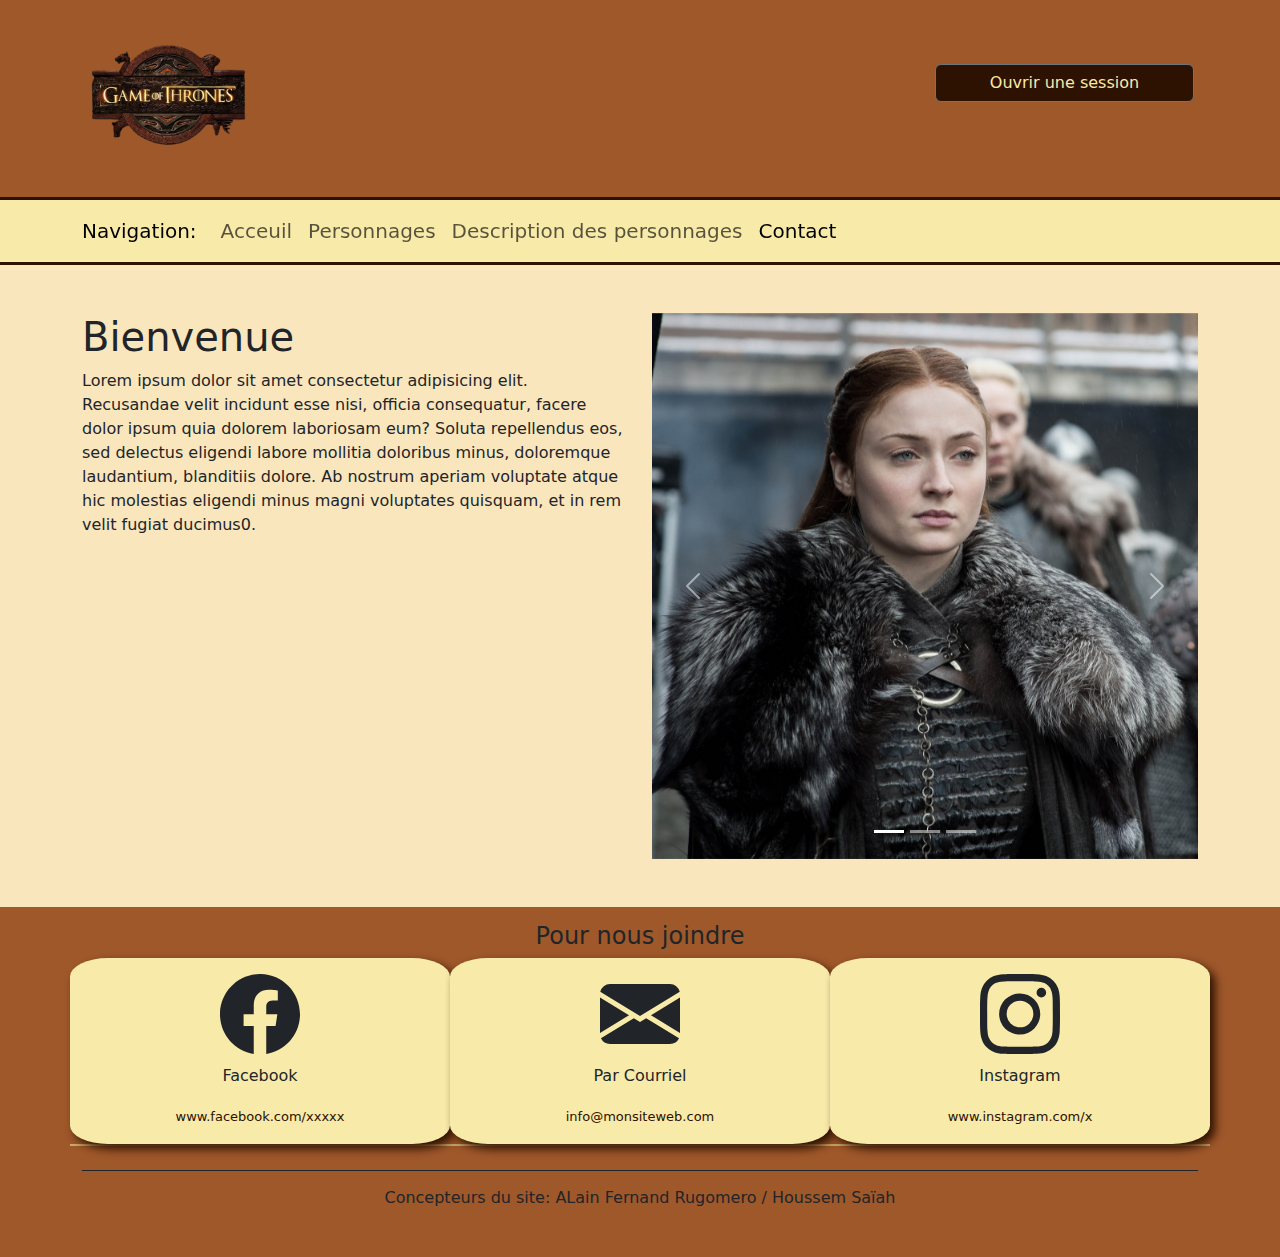
==== commit 9f11ec12: "Quelque modification en rapport avec les consignes et l'accéssibilité" ====
--- a/index.html
+++ b/index.html
@@ -7,7 +7,6 @@
     <!-- Pour s'assurer d'un affichage correct sur mobile -->
     <meta name="viewport" content="width=device-width, initial-scale=1.0">
 
-    <meta name="description" content="">
     <!-- Styles de Boostrap + Styles personnalisés provenant de styles.scss -->
     <link rel="stylesheet" href="scss/styles.css">
     <!-- Nous n'aurons pas besoin de normalize.css, car il existe des styles
@@ -19,81 +18,72 @@
 
 
 <body>
+
     <a href="#contenu_principal" class="texte-pour-lecteur">Allez vers contenu principal</a>
+
     <header>
+
         <div class="container text-center p-3">
-            <div class="flex-de">
-                <div>
+            
+            <div class="row d-flex justify-content-between">
+
+                <div class="col-sm-12 col-md-12 col-lg-2">
                     <img src="resources/logo/logo.png" alt="Logo Game Of Thrones" width="250">
                 </div>
-                <div class="boutton-header">
-                    <button type="button" class="btn btn-secondary btn-md">Ouvrir une session</button>
+                <div class="col-sm-12 col-md-12 col-lg-3 pt-5">
+                    <button type="button" class="btn btn-secondary btn-md w-100">Ouvrir une session</button>
                 </div>
             </div>
         </div>
 
-    </header>
-
-    <div class="bg-navbar">
-        <div class="container">
-
-            <nav class="navbar navbar-expand-lg w-100 sticky-top" aria-label="navigation principal">
-                <div class="container-fluid container">
+        <div class="bg-navbar fs-5">
+
+            <nav class="navbar navbar-expand-lg w-100 sticky-top" aria-label="Navigation principale">
+
+                <div class="container">
 
                     <a class="navbar-brand" href="#">Navigation:</a>
+
                     <button class="navbar-toggler" type="button" data-bs-toggle="collapse"
                         data-bs-target="#navbarNavAltMarkup" aria-controls="navbarNavAltMarkup" aria-expanded="false"
                         aria-label="Toggle navigation">
                         <span class="navbar-toggler-icon"></span>
                     </button>
+
                     <div class="collapse navbar-collapse" id="navbarNavAltMarkup">
                         <div class="navbar-nav">
-                            <a class="nav-link active" aria-current="page" href="index.html">Acceuil</a>
+                            <a class="nav-link" href="index.html">Acceuil</a>
                             <a class="nav-link" href="personnages.html">Personnages</a>
                             <a class="nav-link" href="description.html">Description des personnages</a>
-                            <a class="nav-link" href="contact.html">Contact</a>
-                        </div>
-                    </div>
+                            <a class="nav-link active" aria-current="page" href="contact.html">Contact</a>
+                        </div>
+                    </div>
+                    
                 </div>
             </nav>
         </div>
-    </div>
-
-
-    <main id="contenu_principal" aria-label="contenu principal" class="container mt-5 mb-5">
-        <section class="row">
+
+    </header>
+
+
+    <main id="contenu_principal" aria-label="contenu principal" class="container">
+
+        <section class="row mt-5 mb-5">
+            
             <section class="col">
+
                 <h1>Bienvenue</h1>
+
                 <p>Lorem ipsum dolor sit amet consectetur adipisicing elit. Recusandae velit incidunt esse nisi, officia
                     consequatur, facere dolor ipsum quia dolorem laboriosam eum? Soluta repellendus eos, sed delectus
                     eligendi labore mollitia doloribus minus, doloremque laudantium, blanditiis dolore. Ab nostrum
                     aperiam
                     voluptate atque hic molestias eligendi minus magni voluptates quisquam, et in rem velit fugiat
-                    ducimus.
+                    ducimus0.
                 </p>
 
-                <p>Lorem ipsum dolor sit amet consectetur adipisicing elit. Recusandae velit incidunt esse nisi, officia
-                    consequatur, facere dolor ipsum quia dolorem laboriosam eum? Soluta repellendus eos, sed delectus
-                    eligendi labore mollitia doloribus minus, doloremque laudantium, blanditiis dolore. Ab nostrum
-                    aperiam
-                    voluptate atque hic molestias eligendi minus magni voluptates quisquam, et in rem velit fugiat
-                    ducimus.
-                </p>
-
-                <p>Lorem ipsum dolor sit amet consectetur adipisicing elit. Recusandae velit incidunt esse nisi, officia
-                    consequatur, facere dolor ipsum quia dolorem laboriosam eum? Soluta repellendus eos, sed delectus
-                    eligendi labore mollitia doloribus minus, doloremque laudantium, blanditiis dolore. Ab nostrum
-                    aperiam
-                    voluptate atque hic molestias eligendi minus magni voluptates quisquam, et in rem velit fugiat
-                    ducimus.
-                </p>
-                <p>Lorem ipsum dolor sit amet consectetur adipisicing elit. Recusandae velit incidunt esse nisi, officia
-                    consequatur, facere dolor ipsum quia dolorem laboriosam eum? Soluta repellendus eos, sed delectus
-                    eligendi labore mollitia voluptate atque hic molestias eligendi minus magni voluptates quisquam, et in rem velit fugiat
-                    ducimus, facere dolor ipsum quia dolorem laboriosam eum? Soluta repellendus eos, sed delectus
-                    eligendi labore molli.
-                </p>
             </section>
+
             <section class="col">
                 <div id="carouselExampleIndicators" class="carousel slide">
                     <div class="carousel-indicators">
@@ -132,56 +122,71 @@
     </main>
 
     <footer>
+
         <div class="container">
-            <div class="con-1">
-                <p>
-                    Pour nous rejoindre
-                </p>
+
+            <h2 class="text-center fs-4">Pour nous joindre</h2>
+
+            <div class="row carte text-center">
+
+                <div class="col-sm-12 col-md-12 col-lg-4">
+
+                    <div class="p-3">
+
+                        <svg xmlns="http://www.w3.org/2000/svg" width="80" height="80" fill="currentColor"
+                            class="bi bi-facebook" viewBox="0 0 16 16">
+                            <path
+                                d="M16 8.049c0-4.446-3.582-8.05-8-8.05C3.58 0-.002 3.603-.002 8.05c0 4.017 2.926 7.347 6.75 7.951v-5.625h-2.03V8.05H6.75V6.275c0-2.017 1.195-3.131 3.022-3.131.876 0 1.791.157 1.791.157v1.98h-1.009c-.993 0-1.303.621-1.303 1.258v1.51h2.218l-.354 2.326H9.25V16c3.824-.604 6.75-3.934 6.75-7.951" />
+                        </svg>
+
+                        <p>Facebook</p>
+
+                        <a href="www.facebook.com/xxxxx">www.facebook.com/xxxxx</a>
+                    </div>
+                </div>
+
+                <div class="col-sm-12 col-md-12 col-lg-4">
+
+                    <div class=" rounded-4 p-3">
+
+                        <svg xmlns="http://www.w3.org/2000/svg" width="80" height="80" fill="currentColor"
+                            class="bi bi-envelope-fill" viewBox="0 0 16 16">
+                            <path
+                                d="M.05 3.555A2 2 0 0 1 2 2h12a2 2 0 0 1 1.95 1.555L8 8.414zM0 4.697v7.104l5.803-3.558zM6.761 8.83l-6.57 4.027A2 2 0 0 0 2 14h12a2 2 0 0 0 1.808-1.144l-6.57-4.027L8 9.586zm3.436-.586L16 11.801V4.697z" />
+                        </svg>
+
+                        <p>Par Courriel</p>
+
+                        <a href="info@monsiteweb.com">info@monsiteweb.com</a>
+                    </div>
+
+                </div>
+
+                <div class="col-sm-12 col-md-12 col-lg-4">
+
+                    <div class="rounded-4 p-3">
+
+                        <svg xmlns="http://www.w3.org/2000/svg" width="80" height="80" fill="currentColor"
+                            class="bi bi-instagram" viewBox="0 0 16 16">
+                            <path
+                                d="M8 0C5.829 0 5.556.01 4.703.048 3.85.088 3.269.222 2.76.42a3.9 3.9 0 0 0-1.417.923A3.9 3.9 0 0 0 .42 2.76C.222 3.268.087 3.85.048 4.7.01 5.555 0 5.827 0 8.001c0 2.172.01 2.444.048 3.297.04.852.174 1.433.372 1.942.205.526.478.972.923 1.417.444.445.89.719 1.416.923.51.198 1.09.333 1.942.372C5.555 15.99 5.827 16 8 16s2.444-.01 3.298-.048c.851-.04 1.434-.174 1.943-.372a3.9 3.9 0 0 0 1.416-.923c.445-.445.718-.891.923-1.417.197-.509.332-1.09.372-1.942C15.99 10.445 16 10.173 16 8s-.01-2.445-.048-3.299c-.04-.851-.175-1.433-.372-1.941a3.9 3.9 0 0 0-.923-1.417A3.9 3.9 0 0 0 13.24.42c-.51-.198-1.092-.333-1.943-.372C10.443.01 10.172 0 7.998 0zm-.717 1.442h.718c2.136 0 2.389.007 3.232.046.78.035 1.204.166 1.486.275.373.145.64.319.92.599s.453.546.598.92c.11.281.24.705.275 1.485.039.843.047 1.096.047 3.231s-.008 2.389-.047 3.232c-.035.78-.166 1.203-.275 1.485a2.5 2.5 0 0 1-.599.919c-.28.28-.546.453-.92.598-.28.11-.704.24-1.485.276-.843.038-1.096.047-3.232.047s-2.39-.009-3.233-.047c-.78-.036-1.203-.166-1.485-.276a2.5 2.5 0 0 1-.92-.598 2.5 2.5 0 0 1-.6-.92c-.109-.281-.24-.705-.275-1.485-.038-.843-.046-1.096-.046-3.233s.008-2.388.046-3.231c.036-.78.166-1.204.276-1.486.145-.373.319-.64.599-.92s.546-.453.92-.598c.282-.11.705-.24 1.485-.276.738-.034 1.024-.044 2.515-.045zm4.988 1.328a.96.96 0 1 0 0 1.92.96.96 0 0 0 0-1.92m-4.27 1.122a4.109 4.109 0 1 0 0 8.217 4.109 4.109 0 0 0 0-8.217m0 1.441a2.667 2.667 0 1 1 0 5.334 2.667 2.667 0 0 1 0-5.334" />
+                        </svg>
+
+                        <p>Instagram</p>
+
+                        <a href="www.instagram.com/x">www.instagram.com/x</a>
+                    </div>
+
+                </div>
+
             </div>
-            <div class="row carte">
-
-                <div class="col-md rounded-4 m-3">
-                    <div>
-                        <img src="resources/icons/facebook.png" alt="facebook-icon">
-                    </div>
-                    <div>
-                        <p>Facebook</p>
-                    </div>
-                    <div>
-                        <p><a href="https://www.facebook.com/groups/728167564419012"
-                                target="_blank">https://www.facebook.com/Danger</a></p>
-                    </div>
-                </div>
-                <div class="col-md rounded-4 m-3">
-                    <div>
-                        <img src="resources/icons/courriel.png" alt="facebook-icon">
-                    </div>
-                    <div>
-                        <p>Par courriel</p>
-                    </div>
-                    <div>
-                        <p><a href="mailto:example@email.com">stupidcybertruck@gmail.com</a></p>
-                    </div>
-                </div>
-                <div class="col-md rounded-4 m-3">
-                    <div>
-                        <img src="resources/icons/instagram.png" alt="facebook-icon">
-                    </div>
-                    <div>
-                        <p>Instagram</p>
-                    </div>
-                    <div>
-                        <p><a href="https://www.instagram.com/ihate.elonmusk/"
-                                target="_blank">https://www.instagram.com/Danger</a></p>
-                    </div>
-                </div>
+            
+            <div class="col-12 mt-4">
+
+                <div class="border-top border-dark"></div>
+                <p class="text-center pb-3">Concepteurs du site: ALain Fernand Rugomero / Houssem Saïah</p>
             </div>
             
-            <div>
-                <p>
-                    Concepteurs du site: Alain Rugomero / Houssem Saiah
-                </p>
-            </div>
         </div>
     </footer>
 
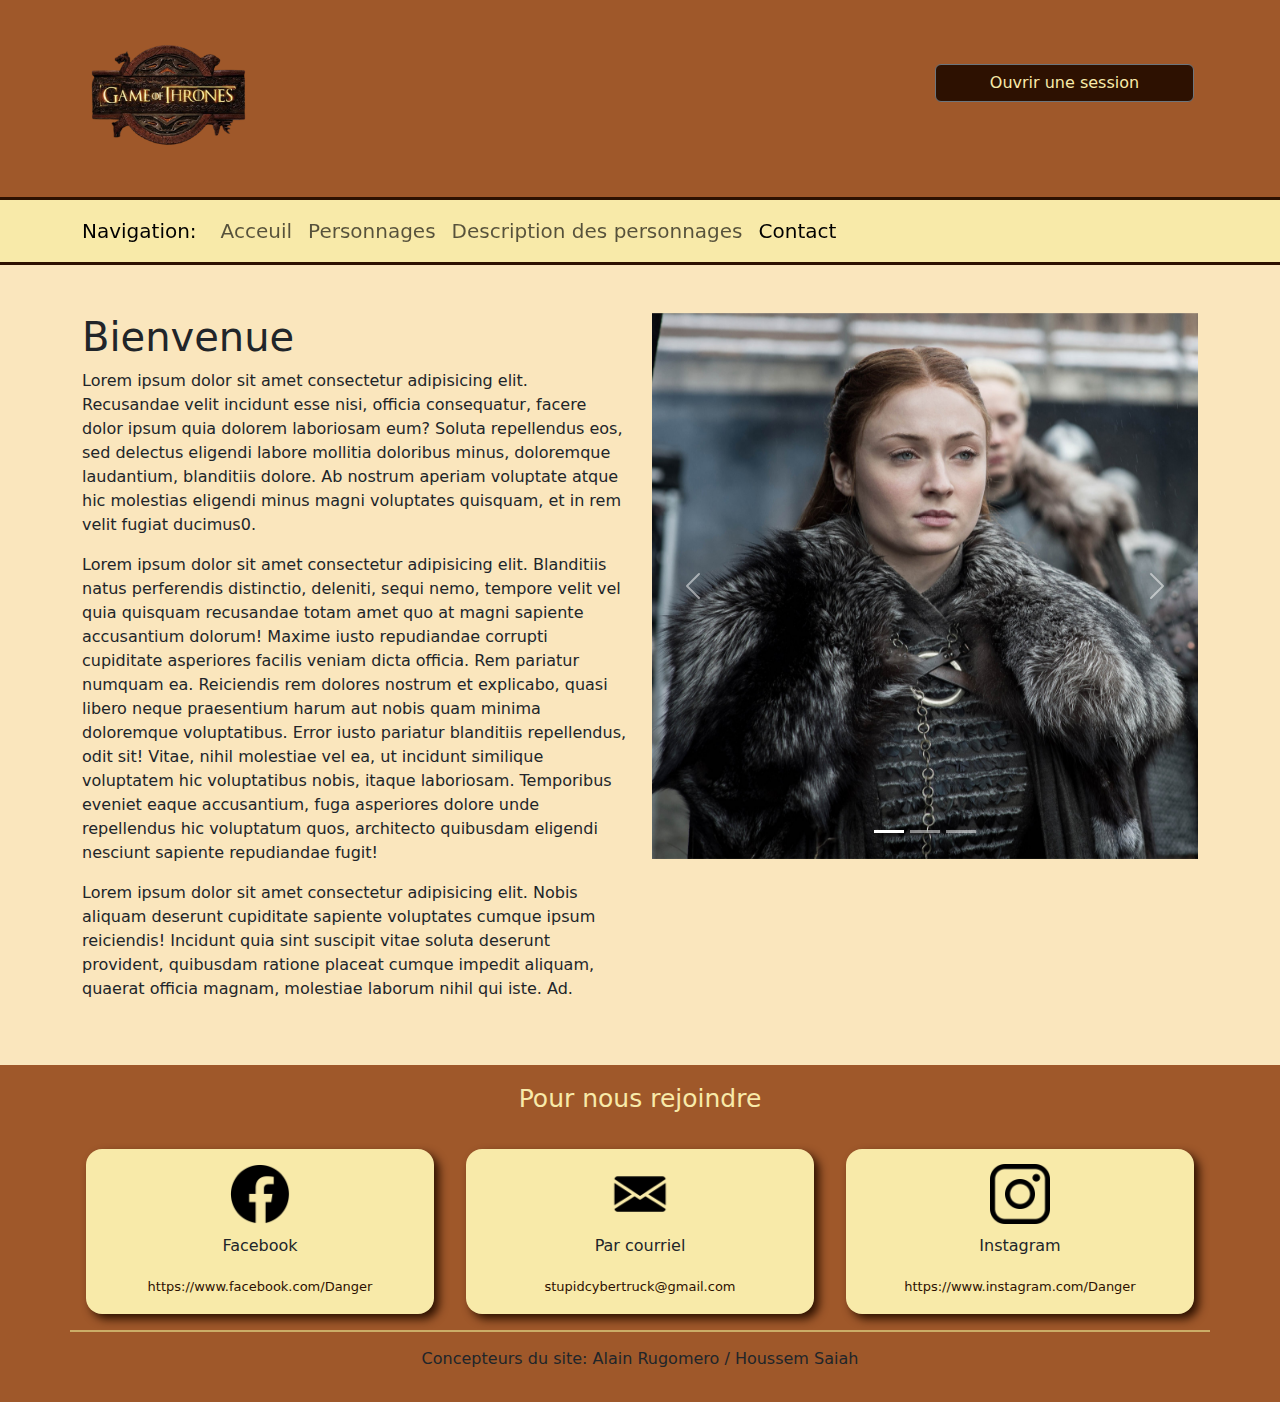
==== commit 2113580b: "Nettoyage du code et vérification" ====
--- a/index.html
+++ b/index.html
@@ -7,6 +7,7 @@
     <!-- Pour s'assurer d'un affichage correct sur mobile -->
     <meta name="viewport" content="width=device-width, initial-scale=1.0">
 
+    <meta name="description" content="">
     <!-- Styles de Boostrap + Styles personnalisés provenant de styles.scss -->
     <link rel="stylesheet" href="scss/styles.css">
     <!-- Nous n'aurons pas besoin de normalize.css, car il existe des styles
@@ -31,10 +32,29 @@
                     <img src="resources/logo/logo.png" alt="Logo Game Of Thrones" width="250">
                 </div>
                 <div class="col-sm-12 col-md-12 col-lg-3 pt-5">
-                    <button type="button" class="btn btn-secondary btn-md w-100">Ouvrir une session</button>
+                    <button type="button" class="btn btn-secondary btn-md w-100" data-bs-toggle="modal" data-bs-target="#myModal">Ouvrir une session</button>
                 </div>
             </div>
         </div>
+
+        <div class="modal" id="myModal" tabindex="-1">
+            <div class="modal-dialog">
+              <div class="modal-content" style="background-color: #fae6bd;">
+                <div class="modal-header">
+                  <h5 class="modal-title">Ouvrir une session</h5>
+                  <button type="button" class="btn-close" data-bs-dismiss="modal" aria-label="Close"></button>
+                </div>
+                <div class="modal-body">
+                  <p>Cette section est en développement</p>
+                  <p>Vous pouvez écrire à <a href="mailto:example@email.com">stupidcybertruck@gmail.com</a> pour toute assistance.</p>
+                </div>
+                <div class="modal-footer">
+                  <button type="button" class="btn btn-secondary" data-bs-dismiss="modal">Annuler</button>
+                  <button type="button" class="btn btn-primary">Ok</button>
+                </div>
+              </div>
+            </div>
+          </div>
 
         <div class="bg-navbar fs-5">
 
@@ -66,11 +86,11 @@
     </header>
 
 
-    <main id="contenu_principal" aria-label="contenu principal" class="container">
-
-        <section class="row mt-5 mb-5">
-            
-            <section class="col">
+    <main id="contenu_principal" aria-label="contenu principal" class="container mt-5 mb-5">
+
+        <section class="row">
+
+            <section class="col-sm-12 col-md-12 col-lg-6">
 
                 <h1>Bienvenue</h1>
 
@@ -82,9 +102,19 @@
                     ducimus0.
                 </p>
 
+                <p>
+                    Lorem ipsum dolor sit amet consectetur adipisicing elit. Blanditiis natus perferendis distinctio, deleniti, sequi nemo, tempore velit vel quia quisquam recusandae totam amet quo at magni sapiente accusantium dolorum! Maxime iusto repudiandae corrupti cupiditate asperiores facilis veniam dicta officia. Rem pariatur numquam ea. Reiciendis rem dolores nostrum et explicabo, quasi libero neque praesentium harum aut nobis quam minima doloremque voluptatibus. Error iusto pariatur blanditiis repellendus, odit sit! Vitae, nihil molestiae vel ea, ut incidunt similique voluptatem hic voluptatibus nobis, itaque laboriosam. Temporibus eveniet eaque accusantium, fuga asperiores dolore unde repellendus hic voluptatum quos, architecto quibusdam eligendi nesciunt sapiente repudiandae fugit!
+                </p>
+
+                <p>
+                    Lorem ipsum dolor sit amet consectetur adipisicing elit. Nobis aliquam deserunt cupiditate sapiente voluptates cumque ipsum reiciendis! Incidunt quia sint suscipit vitae soluta deserunt provident, quibusdam ratione placeat cumque impedit aliquam, quaerat officia magnam, molestiae laborum nihil qui iste. Ad.
+                </p>
+
+            
             </section>
 
-            <section class="col">
+            <section class="col-sm-12 col-md-12 col-lg-6">
+                
                 <div id="carouselExampleIndicators" class="carousel slide">
                     <div class="carousel-indicators">
                         <button type="button" data-bs-target="#carouselExampleIndicators" data-bs-slide-to="0"
@@ -122,71 +152,56 @@
     </main>
 
     <footer>
-
         <div class="container">
-
-            <h2 class="text-center fs-4">Pour nous joindre</h2>
-
-            <div class="row carte text-center">
-
-                <div class="col-sm-12 col-md-12 col-lg-4">
-
-                    <div class="p-3">
-
-                        <svg xmlns="http://www.w3.org/2000/svg" width="80" height="80" fill="currentColor"
-                            class="bi bi-facebook" viewBox="0 0 16 16">
-                            <path
-                                d="M16 8.049c0-4.446-3.582-8.05-8-8.05C3.58 0-.002 3.603-.002 8.05c0 4.017 2.926 7.347 6.75 7.951v-5.625h-2.03V8.05H6.75V6.275c0-2.017 1.195-3.131 3.022-3.131.876 0 1.791.157 1.791.157v1.98h-1.009c-.993 0-1.303.621-1.303 1.258v1.51h2.218l-.354 2.326H9.25V16c3.824-.604 6.75-3.934 6.75-7.951" />
-                        </svg>
-
+            <div class="con-1">
+                <p>
+                    Pour nous rejoindre
+                </p>
+            </div>
+            <div class="row carte">
+
+                <div class="col-md rounded-4 m-3">
+                    <div>
+                        <img src="resources/icons/facebook.png" alt="facebook-icon">
+                    </div>
+                    <div>
                         <p>Facebook</p>
-
-                        <a href="www.facebook.com/xxxxx">www.facebook.com/xxxxx</a>
-                    </div>
-                </div>
-
-                <div class="col-sm-12 col-md-12 col-lg-4">
-
-                    <div class=" rounded-4 p-3">
-
-                        <svg xmlns="http://www.w3.org/2000/svg" width="80" height="80" fill="currentColor"
-                            class="bi bi-envelope-fill" viewBox="0 0 16 16">
-                            <path
-                                d="M.05 3.555A2 2 0 0 1 2 2h12a2 2 0 0 1 1.95 1.555L8 8.414zM0 4.697v7.104l5.803-3.558zM6.761 8.83l-6.57 4.027A2 2 0 0 0 2 14h12a2 2 0 0 0 1.808-1.144l-6.57-4.027L8 9.586zm3.436-.586L16 11.801V4.697z" />
-                        </svg>
-
-                        <p>Par Courriel</p>
-
-                        <a href="info@monsiteweb.com">info@monsiteweb.com</a>
-                    </div>
-
-                </div>
-
-                <div class="col-sm-12 col-md-12 col-lg-4">
-
-                    <div class="rounded-4 p-3">
-
-                        <svg xmlns="http://www.w3.org/2000/svg" width="80" height="80" fill="currentColor"
-                            class="bi bi-instagram" viewBox="0 0 16 16">
-                            <path
-                                d="M8 0C5.829 0 5.556.01 4.703.048 3.85.088 3.269.222 2.76.42a3.9 3.9 0 0 0-1.417.923A3.9 3.9 0 0 0 .42 2.76C.222 3.268.087 3.85.048 4.7.01 5.555 0 5.827 0 8.001c0 2.172.01 2.444.048 3.297.04.852.174 1.433.372 1.942.205.526.478.972.923 1.417.444.445.89.719 1.416.923.51.198 1.09.333 1.942.372C5.555 15.99 5.827 16 8 16s2.444-.01 3.298-.048c.851-.04 1.434-.174 1.943-.372a3.9 3.9 0 0 0 1.416-.923c.445-.445.718-.891.923-1.417.197-.509.332-1.09.372-1.942C15.99 10.445 16 10.173 16 8s-.01-2.445-.048-3.299c-.04-.851-.175-1.433-.372-1.941a3.9 3.9 0 0 0-.923-1.417A3.9 3.9 0 0 0 13.24.42c-.51-.198-1.092-.333-1.943-.372C10.443.01 10.172 0 7.998 0zm-.717 1.442h.718c2.136 0 2.389.007 3.232.046.78.035 1.204.166 1.486.275.373.145.64.319.92.599s.453.546.598.92c.11.281.24.705.275 1.485.039.843.047 1.096.047 3.231s-.008 2.389-.047 3.232c-.035.78-.166 1.203-.275 1.485a2.5 2.5 0 0 1-.599.919c-.28.28-.546.453-.92.598-.28.11-.704.24-1.485.276-.843.038-1.096.047-3.232.047s-2.39-.009-3.233-.047c-.78-.036-1.203-.166-1.485-.276a2.5 2.5 0 0 1-.92-.598 2.5 2.5 0 0 1-.6-.92c-.109-.281-.24-.705-.275-1.485-.038-.843-.046-1.096-.046-3.233s.008-2.388.046-3.231c.036-.78.166-1.204.276-1.486.145-.373.319-.64.599-.92s.546-.453.92-.598c.282-.11.705-.24 1.485-.276.738-.034 1.024-.044 2.515-.045zm4.988 1.328a.96.96 0 1 0 0 1.92.96.96 0 0 0 0-1.92m-4.27 1.122a4.109 4.109 0 1 0 0 8.217 4.109 4.109 0 0 0 0-8.217m0 1.441a2.667 2.667 0 1 1 0 5.334 2.667 2.667 0 0 1 0-5.334" />
-                        </svg>
-
+                    </div>
+                    <div>
+                        <p><a href="https://www.facebook.com/groups/728167564419012"
+                                target="_blank">https://www.facebook.com/Danger</a></p>
+                    </div>
+                </div>
+                <div class="col-md rounded-4 m-3">
+                    <div>
+                        <img src="resources/icons/courriel.png" alt="facebook-icon">
+                    </div>
+                    <div>
+                        <p>Par courriel</p>
+                    </div>
+                    <div>
+                        <p><a href="mailto:example@email.com">stupidcybertruck@gmail.com</a></p>
+                    </div>
+                </div>
+                <div class="col-md rounded-4 m-3">
+                    <div>
+                        <img src="resources/icons/instagram.png" alt="facebook-icon">
+                    </div>
+                    <div>
                         <p>Instagram</p>
-
-                        <a href="www.instagram.com/x">www.instagram.com/x</a>
-                    </div>
-
-                </div>
-
-            </div>
-            
-            <div class="col-12 mt-4">
-
-                <div class="border-top border-dark"></div>
-                <p class="text-center pb-3">Concepteurs du site: ALain Fernand Rugomero / Houssem Saïah</p>
-            </div>
-            
+                    </div>
+                    <div>
+                        <p><a href="https://www.instagram.com/ihate.elonmusk/"
+                                target="_blank">https://www.instagram.com/Danger</a></p>
+                    </div>
+                </div>
+            </div>
+
+            <div>
+                <p>
+                    Concepteurs du site: Alain Rugomero / Houssem Saiah
+                </p>
+            </div>
         </div>
     </footer>
 
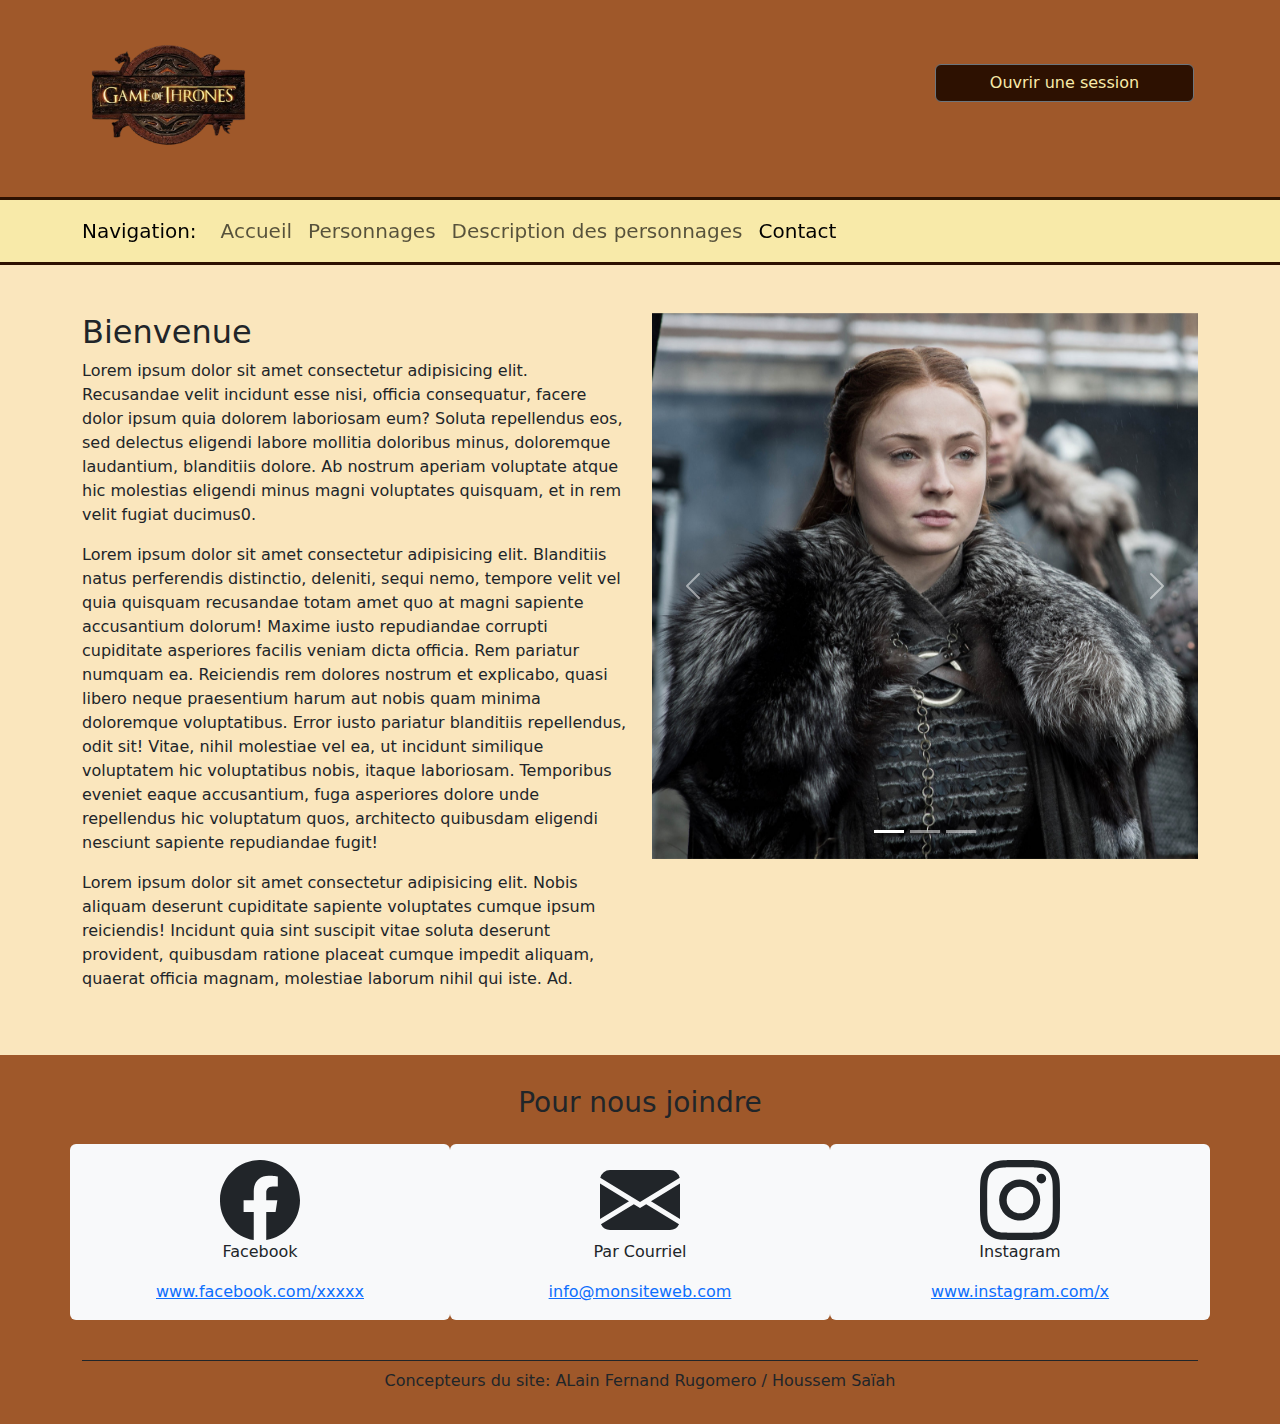
==== commit 82ae0964: "Correction important" ====
--- a/index.html
+++ b/index.html
@@ -29,19 +29,24 @@
             <div class="row d-flex justify-content-between">
 
                 <div class="col-sm-12 col-md-12 col-lg-2">
-                    <img src="resources/logo/logo.png" alt="Logo Game Of Thrones" width="250">
-                </div>
+
+                    <img class="img-fluid" src="resources/logo/logo.png" alt="Logo du site web Game Of Thrones">
+
+                </div>
+
                 <div class="col-sm-12 col-md-12 col-lg-3 pt-5">
+
                     <button type="button" class="btn btn-secondary btn-md w-100" data-bs-toggle="modal" data-bs-target="#myModal">Ouvrir une session</button>
+
                 </div>
             </div>
         </div>
 
         <div class="modal" id="myModal" tabindex="-1">
             <div class="modal-dialog">
-              <div class="modal-content" style="background-color: #fae6bd;">
+              <div class="modal-content bg-light">
                 <div class="modal-header">
-                  <h5 class="modal-title">Ouvrir une session</h5>
+                  <h1 class="modal-title">Ouvrir une session</h1>
                   <button type="button" class="btn-close" data-bs-dismiss="modal" aria-label="Close"></button>
                 </div>
                 <div class="modal-body">
@@ -72,7 +77,7 @@
 
                     <div class="collapse navbar-collapse" id="navbarNavAltMarkup">
                         <div class="navbar-nav">
-                            <a class="nav-link" href="index.html">Acceuil</a>
+                            <a class="nav-link" href="index.html">Accueil</a>
                             <a class="nav-link" href="personnages.html">Personnages</a>
                             <a class="nav-link" href="description.html">Description des personnages</a>
                             <a class="nav-link active" aria-current="page" href="contact.html">Contact</a>
@@ -86,13 +91,13 @@
     </header>
 
 
-    <main id="contenu_principal" aria-label="contenu principal" class="container mt-5 mb-5">
+    <main id="contenu_principal" class="container mt-5 mb-5">
 
         <section class="row">
 
-            <section class="col-sm-12 col-md-12 col-lg-6">
-
-                <h1>Bienvenue</h1>
+            <div class="col-sm-12 col-md-12 col-lg-6">
+
+                <h2>Bienvenue</h2>
 
                 <p>Lorem ipsum dolor sit amet consectetur adipisicing elit. Recusandae velit incidunt esse nisi, officia
                     consequatur, facere dolor ipsum quia dolorem laboriosam eum? Soluta repellendus eos, sed delectus
@@ -111,9 +116,9 @@
                 </p>
 
             
-            </section>
-
-            <section class="col-sm-12 col-md-12 col-lg-6">
+            </div>
+
+            <div class="col-sm-12 col-md-12 col-lg-6">
                 
                 <div id="carouselExampleIndicators" class="carousel slide">
                     <div class="carousel-indicators">
@@ -126,13 +131,13 @@
                     </div>
                     <div class="carousel-inner">
                         <div class="carousel-item active">
-                            <img src="resources/images/Sansa_Stark.jpg" class="d-block w-100" alt="...">
+                            <img src="resources/images/Sansa_Stark.jpg" class="d-block w-100" alt="Personnage important Sansa Stark de la série Game of Thrones">
                         </div>
                         <div class="carousel-item">
-                            <img src="resources/images/Knight_King.jpeg" class="d-block w-100" alt="...">
+                            <img src="resources/images/Knight_King.jpeg" class="d-block w-100" alt="Personnage important Knight King de la série Game of Thrones">
                         </div>
                         <div class="carousel-item">
-                            <img src="resources/images/daenarys.jpg" class="d-block w-100" alt="...">
+                            <img src="resources/images/daenarys.jpg" class="d-block w-100" alt="Personnage principale Daenerys Targaryen de la série Game of Thrones">
                         </div>
                     </div>
                     <button class="carousel-control-prev" type="button" data-bs-target="#carouselExampleIndicators"
@@ -146,62 +151,79 @@
                         <span class="visually-hidden">Next</span>
                     </button>
                 </div>
-            </section>
+            </div>
+
         </section>
 
     </main>
 
     <footer>
+
         <div class="container">
-            <div class="con-1">
-                <p>
-                    Pour nous rejoindre
-                </p>
-            </div>
-            <div class="row carte">
-
-                <div class="col-md rounded-4 m-3">
-                    <div>
-                        <img src="resources/icons/facebook.png" alt="facebook-icon">
-                    </div>
-                    <div>
+
+            <h2 class="text-center fs-3 mt-3 mb-4">Pour nous joindre</h2>
+
+            <div class="row text-center">
+
+                <div class="col-sm-12 col-md-12 col-lg-4 bg-light rounded-2 mb-3">
+
+                    <div class="p-3">
+
+                        <svg xmlns="http://www.w3.org/2000/svg" width="80" height="80" fill="currentColor"
+                            class="bi bi-facebook" viewBox="0 0 16 16">
+                            <path
+                                d="M16 8.049c0-4.446-3.582-8.05-8-8.05C3.58 0-.002 3.603-.002 8.05c0 4.017 2.926 7.347 6.75 7.951v-5.625h-2.03V8.05H6.75V6.275c0-2.017 1.195-3.131 3.022-3.131.876 0 1.791.157 1.791.157v1.98h-1.009c-.993 0-1.303.621-1.303 1.258v1.51h2.218l-.354 2.326H9.25V16c3.824-.604 6.75-3.934 6.75-7.951" />
+                        </svg>
+
                         <p>Facebook</p>
-                    </div>
-                    <div>
-                        <p><a href="https://www.facebook.com/groups/728167564419012"
-                                target="_blank">https://www.facebook.com/Danger</a></p>
-                    </div>
-                </div>
-                <div class="col-md rounded-4 m-3">
-                    <div>
-                        <img src="resources/icons/courriel.png" alt="facebook-icon">
-                    </div>
-                    <div>
-                        <p>Par courriel</p>
-                    </div>
-                    <div>
-                        <p><a href="mailto:example@email.com">stupidcybertruck@gmail.com</a></p>
-                    </div>
-                </div>
-                <div class="col-md rounded-4 m-3">
-                    <div>
-                        <img src="resources/icons/instagram.png" alt="facebook-icon">
-                    </div>
-                    <div>
+
+                        <a href="www.facebook.com/xxxxx">www.facebook.com/xxxxx</a>
+                    </div>
+
+                </div>
+
+                <div class="col-sm-12 col-md-12 col-lg-4 bg-light rounded-2 mb-3">
+
+                    <div class=" rounded-4 p-3">
+
+                        <svg xmlns="http://www.w3.org/2000/svg" width="80" height="80" fill="currentColor"
+                            class="bi bi-envelope-fill" viewBox="0 0 16 16">
+                            <path
+                                d="M.05 3.555A2 2 0 0 1 2 2h12a2 2 0 0 1 1.95 1.555L8 8.414zM0 4.697v7.104l5.803-3.558zM6.761 8.83l-6.57 4.027A2 2 0 0 0 2 14h12a2 2 0 0 0 1.808-1.144l-6.57-4.027L8 9.586zm3.436-.586L16 11.801V4.697z" />
+                        </svg>
+
+                        <p>Par Courriel</p>
+
+                        <a href="info@monsiteweb.com">info@monsiteweb.com</a>
+                    </div>
+
+                </div>
+
+                <div class="col-sm-12 col-md-12 col-lg-4 bg-light rounded-2 mb-3">
+
+                    <div class="rounded-4 p-3">
+
+                        <svg xmlns="http://www.w3.org/2000/svg" width="80" height="80" fill="currentColor"
+                            class="bi bi-instagram" viewBox="0 0 16 16">
+                            <path
+                                d="M8 0C5.829 0 5.556.01 4.703.048 3.85.088 3.269.222 2.76.42a3.9 3.9 0 0 0-1.417.923A3.9 3.9 0 0 0 .42 2.76C.222 3.268.087 3.85.048 4.7.01 5.555 0 5.827 0 8.001c0 2.172.01 2.444.048 3.297.04.852.174 1.433.372 1.942.205.526.478.972.923 1.417.444.445.89.719 1.416.923.51.198 1.09.333 1.942.372C5.555 15.99 5.827 16 8 16s2.444-.01 3.298-.048c.851-.04 1.434-.174 1.943-.372a3.9 3.9 0 0 0 1.416-.923c.445-.445.718-.891.923-1.417.197-.509.332-1.09.372-1.942C15.99 10.445 16 10.173 16 8s-.01-2.445-.048-3.299c-.04-.851-.175-1.433-.372-1.941a3.9 3.9 0 0 0-.923-1.417A3.9 3.9 0 0 0 13.24.42c-.51-.198-1.092-.333-1.943-.372C10.443.01 10.172 0 7.998 0zm-.717 1.442h.718c2.136 0 2.389.007 3.232.046.78.035 1.204.166 1.486.275.373.145.64.319.92.599s.453.546.598.92c.11.281.24.705.275 1.485.039.843.047 1.096.047 3.231s-.008 2.389-.047 3.232c-.035.78-.166 1.203-.275 1.485a2.5 2.5 0 0 1-.599.919c-.28.28-.546.453-.92.598-.28.11-.704.24-1.485.276-.843.038-1.096.047-3.232.047s-2.39-.009-3.233-.047c-.78-.036-1.203-.166-1.485-.276a2.5 2.5 0 0 1-.92-.598 2.5 2.5 0 0 1-.6-.92c-.109-.281-.24-.705-.275-1.485-.038-.843-.046-1.096-.046-3.233s.008-2.388.046-3.231c.036-.78.166-1.204.276-1.486.145-.373.319-.64.599-.92s.546-.453.92-.598c.282-.11.705-.24 1.485-.276.738-.034 1.024-.044 2.515-.045zm4.988 1.328a.96.96 0 1 0 0 1.92.96.96 0 0 0 0-1.92m-4.27 1.122a4.109 4.109 0 1 0 0 8.217 4.109 4.109 0 0 0 0-8.217m0 1.441a2.667 2.667 0 1 1 0 5.334 2.667 2.667 0 0 1 0-5.334" />
+                        </svg>
+
                         <p>Instagram</p>
-                    </div>
-                    <div>
-                        <p><a href="https://www.instagram.com/ihate.elonmusk/"
-                                target="_blank">https://www.instagram.com/Danger</a></p>
-                    </div>
-                </div>
-            </div>
-
-            <div>
-                <p>
-                    Concepteurs du site: Alain Rugomero / Houssem Saiah
-                </p>
-            </div>
+
+                        <a href="www.instagram.com/x">www.instagram.com/x</a>
+                    </div>
+
+                </div>
+
+            </div>
+            
+            <div class="col-12 mt-4">
+
+                <div class="border-top border-dark"></div>
+                <p class="text-center mt-2">Concepteurs du site: ALain Fernand Rugomero / Houssem Saïah</p>
+            </div>
+            
         </div>
     </footer>
 
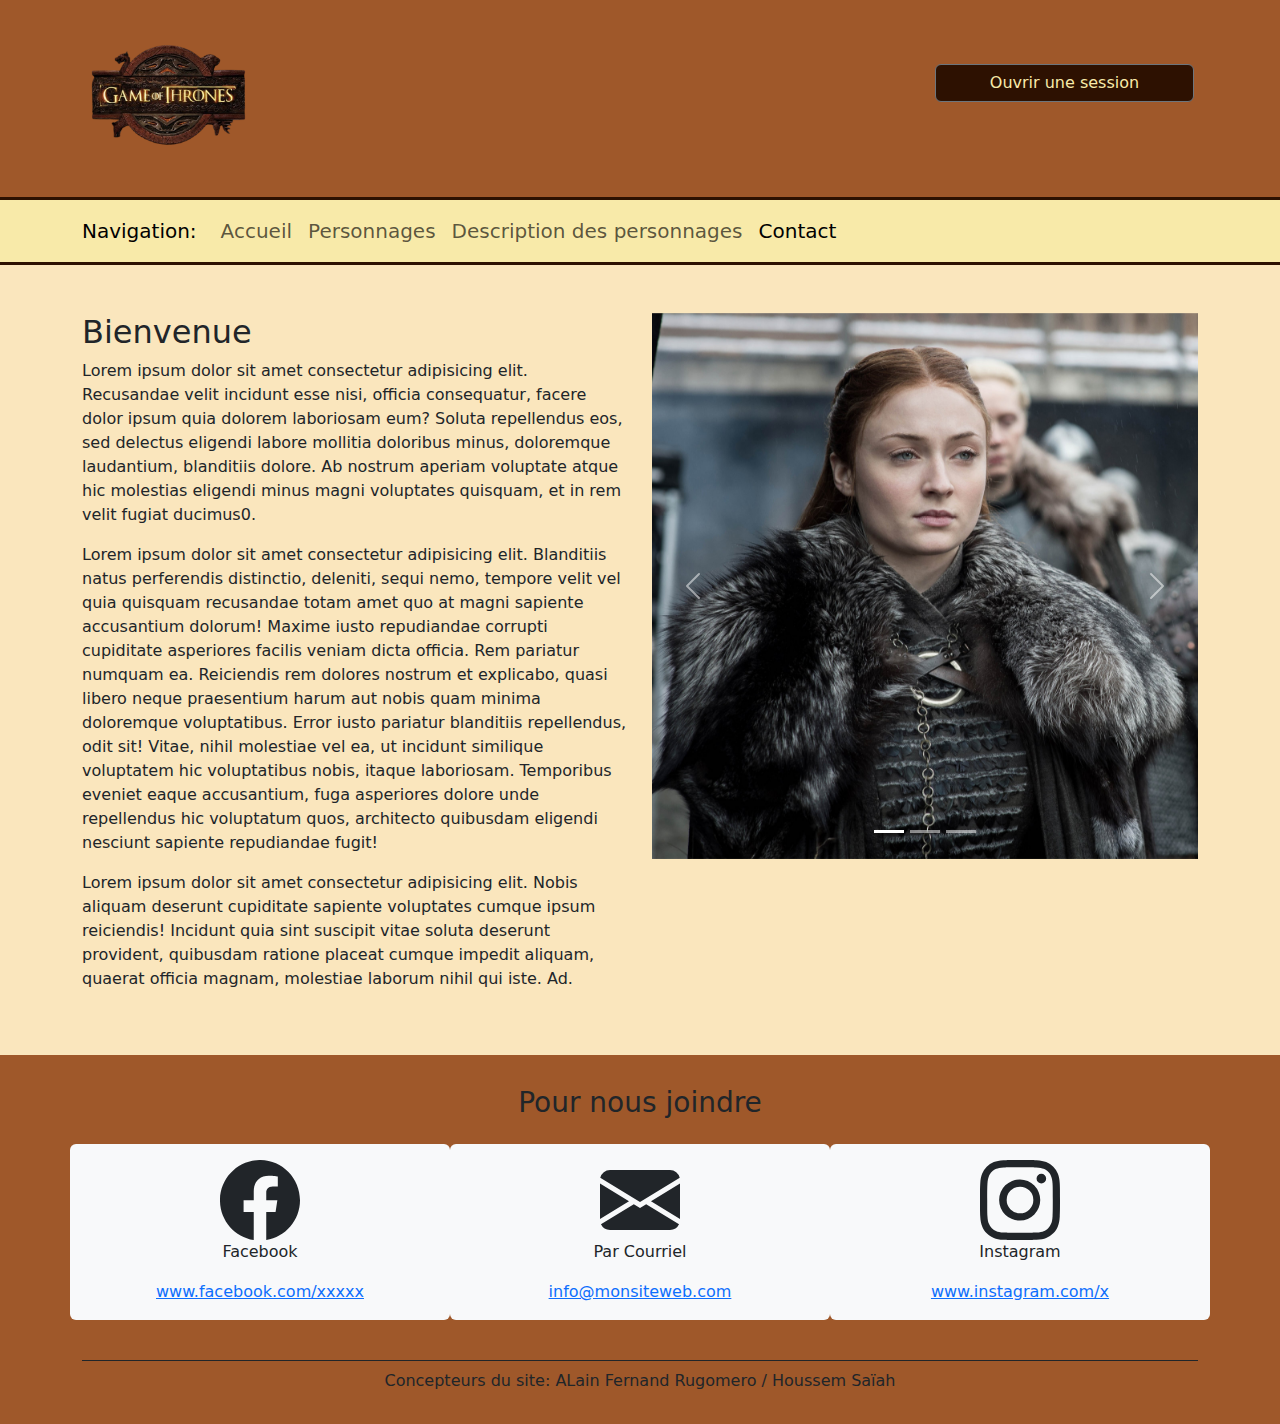
==== commit e2028d5c: "Ajout Sticky pour les headers" ====
--- a/index.html
+++ b/index.html
@@ -22,7 +22,7 @@
 
     <a href="#contenu_principal" class="texte-pour-lecteur">Allez vers contenu principal</a>
 
-    <header>
+    <header class="sticky-top">
 
         <div class="container text-center p-3">
             
@@ -63,7 +63,7 @@
 
         <div class="bg-navbar fs-5">
 
-            <nav class="navbar navbar-expand-lg w-100 sticky-top" aria-label="Navigation principale">
+            <nav class="navbar navbar-expand-lg w-100" aria-label="Navigation principale">
 
                 <div class="container">
 
